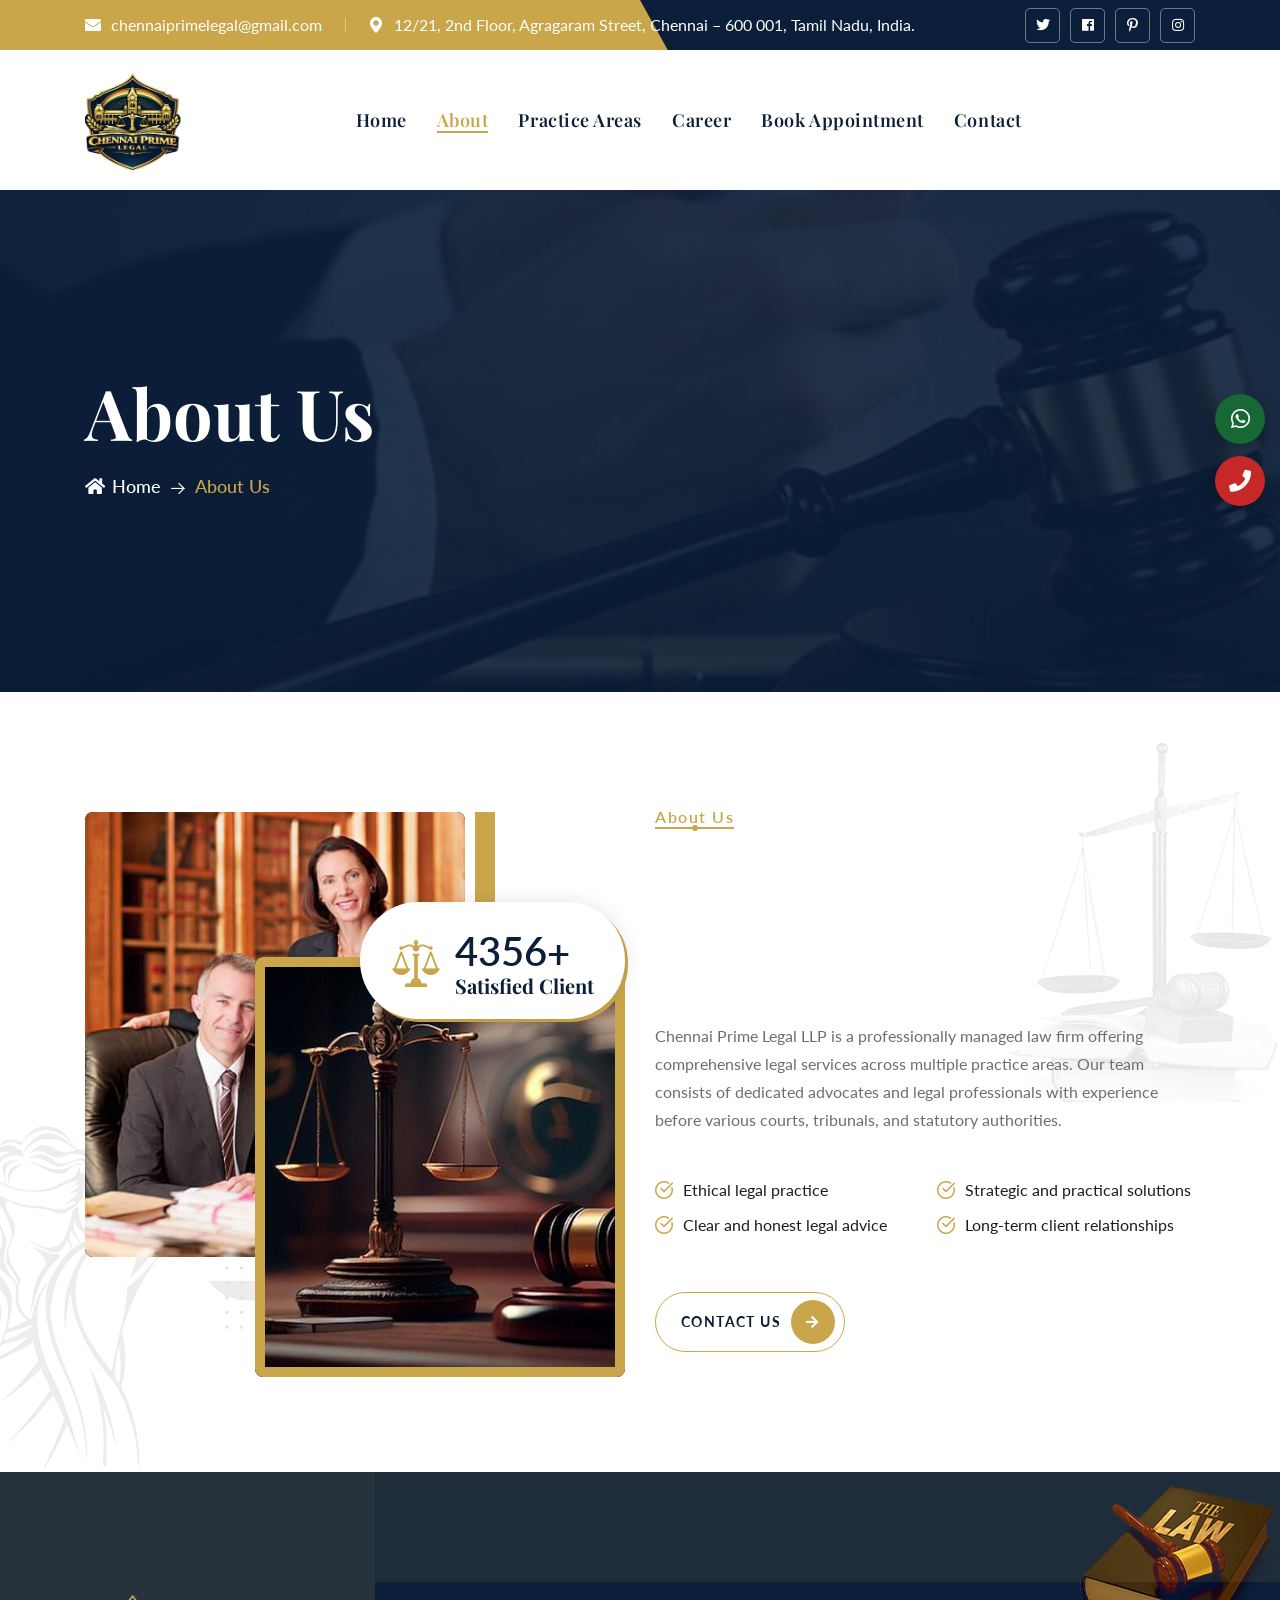
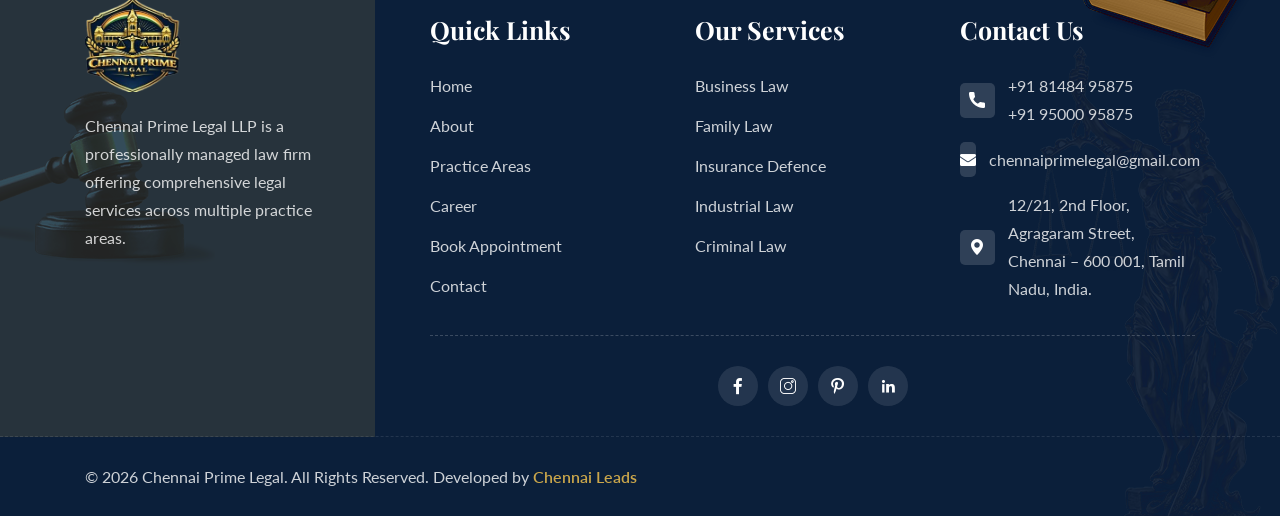
==== about.html @ 4c2cd921 "Update about.html" ====
<!DOCTYPE html>
<html lang="en">


<!-- Mirrored from dreamlayout.mnsithub.com/html/judges/main-html/about.html by HTTrack Website Copier/3.x [XR&CO'2014], Wed, 08 Apr 2026 09:04:31 GMT -->
<head>
    <meta charset="UTF-8" />
    <meta name="viewport" content="width=device-width, initial-scale=1.0" />
     <title> Chennai Prime Legal </title>
    <!-- favicons Icons -->
    <link rel="apple-touch-icon" sizes="180x180" href="assets/images/favicon.ico" />
    <link rel="icon" type="image/png" sizes="32x32" href="assets/images/favicon.ico" />
    <link rel="icon" type="image/png" sizes="16x16" href="assets/images/favicon.ico" />
    <link rel="manifest" href="assets/images/favicon.ico" />
    <meta name="description" content="Judges HTML 5 Template " />

    <!-- fonts -->
    <link rel="preconnect" href="https://fonts.googleapis.com/">
    <link rel="preconnect" href="https://fonts.gstatic.com/" crossorigin>
    <link
        href="https://fonts.googleapis.com/css2?family=Lato:ital,wght@0,100;0,300;0,400;0,700;0,900;1,100;1,300;1,400;1,700;1,900&amp;display=swap"
        rel="stylesheet">
    <link href="https://fonts.googleapis.com/css2?family=Playfair+Display:ital,wght@0,400..900;1,400..900&amp;display=swap"
        rel="stylesheet">


    <link rel="stylesheet" href="assets/css/bootstrap.min.css" />
    <link rel="stylesheet" href="assets/css/animate.min.css" />
    <link rel="stylesheet" href="assets/css/custom-animate.css" />
    <link rel="stylesheet" href="assets/css/swiper.min.css" />
    <link rel="stylesheet" href="assets/css/font-awesome-all.css" />
    <link rel="stylesheet" href="assets/css/jarallax.css" />
    <link rel="stylesheet" href="assets/css/jquery.magnific-popup.css" />
    <link rel="stylesheet" href="assets/css/odometer.min.css" />
    <link rel="stylesheet" href="assets/css/flaticon.css">
    <link rel="stylesheet" href="assets/css/owl.carousel.min.css" />
    <link rel="stylesheet" href="assets/css/owl.theme.default.min.css" />
    <link rel="stylesheet" href="assets/css/nice-select.css" />
    <link rel="stylesheet" href="assets/css/jquery-ui.css" />
    <link rel="stylesheet" href="assets/css/twentytwenty.css" />


    <link rel="stylesheet" href="assets/css/module-css/slider.css" />
    <link rel="stylesheet" href="assets/css/module-css/footer.css" />
    <link rel="stylesheet" href="assets/css/module-css/about.css" />
    <link rel="stylesheet" href="assets/css/module-css/service.css" />
    <link rel="stylesheet" href="assets/css/module-css/why-choose.css" />
    <link rel="stylesheet" href="assets/css/module-css/testimonial.css" />
    <link rel="stylesheet" href="assets/css/module-css/case.css" />
    <link rel="stylesheet" href="assets/css/module-css/counter.css" />
    <link rel="stylesheet" href="assets/css/module-css/team.css" />
    <link rel="stylesheet" href="assets/css/module-css/pricing.css" />
    <link rel="stylesheet" href="assets/css/module-css/process.css" />
    <link rel="stylesheet" href="assets/css/module-css/sliding-text.css" />
    <link rel="stylesheet" href="assets/css/module-css/video.css" />
    <link rel="stylesheet" href="assets/css/module-css/brand.css" />
    <link rel="stylesheet" href="assets/css/module-css/blog.css" />
    <link rel="stylesheet" href="assets/css/module-css/faq.css" />
    <link rel="stylesheet" href="assets/css/module-css/skill.css" />
    <link rel="stylesheet" href="assets/css/module-css/page-header.css" />
    <link rel="stylesheet" href="assets/css/module-css/error.css" />

    <!-- template styles -->
    <link rel="stylesheet" href="assets/css/style.css" />
    <link rel="stylesheet" href="assets/css/responsive.css" />
    <style>
 .floating-contact {
  position: fixed;
  right: 15px;
  top: 50%;
  transform: translateY(-50%);
  z-index: 9999;

  display: flex;
  flex-direction: column;
  align-items: center;
  gap: 12px;
}

/* Buttons */
.contact-btn {
  width: 50px;
  height: 50px;
  border-radius: 50%;
  border: none;
  cursor: pointer;

  display: flex;
  align-items: center;
  justify-content: center;

  color: #fff;
  font-size: 22px;
  box-shadow: 0 6px 16px rgba(0,0,0,0.3);
}

.whatsapp { background: #176835; }
.call { background: #c62828; }

/* Floating Enquiry Box */
.enquiry-float {
  position: fixed;
  right: 20px;
  width: 260px;
  background: #fff;
  padding: 15px;
  border-radius: 10px;
  box-shadow: 0 10px 30px rgba(0,0,0,0.15);
  z-index: 9999;
    display: none;
}
/* Form */
.enquiry-float form h4 {
  margin-bottom: 10px;
  text-align: center;
}

.enquiry-float input,
.enquiry-float textarea {
  width: 100%;
  padding: 8px;
  margin-bottom: 8px;
  border: 1px solid #ccc;
  border-radius: 4px;
}

.enquiry-btn {
  width: 100%;
  background: #e63946;
  color: #fff;
  border: none;
  padding: 10px;
  border-radius: 5px;
  cursor: pointer;
  font-size: 15px;
}

.enquiry-btn:hover {
  background: #c92f3c;
}
</style>
</head>

<body class="custom-cursor">
<div class="floating-contact">

  <!-- WhatsApp -->
  <a href="https://wa.me/9195000958750" target="_blank" class="contact-btn whatsapp">
    <i class="fab fa-whatsapp"></i>
  </a>

  <!-- Call -->
  <a href="tel:+918148495875 " class="contact-btn call">
    <i class="fas fa-phone"></i>
  </a>

</div>
    <div class="custom-cursor__cursor"></div>
    <div class="custom-cursor__cursor-two"></div>

    <!--Start Preloader-->
    <!-- <div class="loader js-preloader">
        <div></div>
        <div></div>
        <div></div>
    </div> -->
    <!--End Preloader-->




    <!-- <div class="chat-icon"><button type="button" class="chat-toggler"><i class="fa fa-comment"></i></button></div> -->
    <!--Chat Popup-->
    <!-- <div id="chat-popup" class="chat-popup">
        <div class="popup-inner">
            <div class="close-chat"><i class="fa fa-times"></i></div>
            <div class="chat-form">
                <p>Please fill out the form below and we will get back to you as soon as possible.</p>
                <form action="https://dreamlayout.mnsithub.com/html/judges/main-html/assets/inc/sendemail.php" method="POST" class="contact-form-validated">
                    <div class="form-group">
                        <input type="text" name="name" placeholder="Your Name" required>
                    </div>
                    <div class="form-group">
                        <input type="email" name="email" placeholder="Your Email" required>
                    </div>
                    <div class="form-group">
                        <textarea name="message" placeholder="Your Text" required></textarea>
                    </div>
                    <div class="form-group message-btn">
                        <button type="submit" class="thm-btn">
                            <span class="thm-btn-text">Submit Now</span>
                            <span class="thm-btn-icon-box"><i class="fas fa-arrow-right"></i></span>
                        </button>
                    </div>
                    <div class="result"></div>
                </form>
            </div>
        </div>
    </div> -->


    <!-- Start sidebar widget content -->
    <!-- <div class="xs-sidebar-group info-group info-sidebar">
        <div class="xs-overlay xs-bg-black"></div>
        <div class="xs-sidebar-widget">
            <div class="sidebar-widget-container">
                <div class="widget-heading">
                    <a href="#" class="close-side-widget">X</a>
                </div>
                <div class="sidebar-textwidget">
                    <div class="sidebar-info-contents">
                        <div class="content-inner">
                            <div class="logo">
                                <a href="index.html"><img src="assets/images/resources/logo-2.png" alt="" /></a>
                            </div>
                            <div class="content-box">
                                <h4>About Us</h4>
                                <div class="inner-text">
                                    <p>Contrary to popular belief, Lorem Ipsum is not simply random text. It has
                                        roots in a piece of classical Latin literature from 45 BC, making it over
                                        2000 years old.
                                    </p>
                                </div>
                            </div>

                            <div class="form-inner">
                                <h4>Get a free quote</h4>
                                <form action="https://dreamlayout.mnsithub.com/html/judges/main-html/assets/inc/sendemail.php" method="POST" class="contact-form-validated">
                                    <div class="form-group">
                                        <input type="text" name="name" placeholder="Name" required="">
                                    </div>
                                    <div class="form-group">
                                        <input type="email" name="email" placeholder="Email" required="">
                                    </div>
                                    <div class="form-group">
                                        <textarea name="message" placeholder="Message..." required></textarea>
                                    </div>
                                    <div class="form-group message-btn">
                                        <button class="thm-btn" type="submit" data-loading-text="Please wait...">
                                            <span class="thm-btn-text">Submit Now</span>
                                            <span class="thm-btn-icon-box"><i class="fas fa-arrow-right"></i></span>
                                        </button>
                                    </div>
                                    <div class="result"></div>
                                </form>


                            </div>

                            <div class="sidebar-contact-info">
                                <h4>Contact Info</h4>
                                <ul class="list-unstyled">
                                    <li>
                                        <span class="icon-pin"></span> 88 broklyn street, New York
                                    </li>
                                    <li>
                                        <span class="icon-call"></span>
                                        <a href="tel:123456789">+1 555-9990-153</a>
                                    </li>
                                    <li>
                                        <span class="icon-email"></span>
                                        <a href="mailto:info@example.com">info@example.com</a>
                                    </li>
                                </ul>
                            </div>
                            <div class="thm-social-link1">
                                <ul class="social-box list-unstyled">
                                    <li>
                                        <a href="#"><i class="icon-facebook-app-symbol" aria-hidden="true"></i></a>
                                    </li>
                                    <li>
                                        <a href="#"><i class="icon-twitter" aria-hidden="true"></i></a>
                                    </li>
                                    <li>
                                        <a href="#"><i class="icon-linkedin" aria-hidden="true"></i></a>
                                    </li>
                                    <li>
                                        <a href="#"><i class="icon-pinterest" aria-hidden="true"></i></a>
                                    </li>
                                </ul>
                            </div>
                        </div>
                    </div>
                </div>
            </div>
        </div>
    </div> -->
    <!-- End sidebar widget content -->


    <div class="page-wrapper">
       <header class="main-header-three">
            <div class="main-menu-three__top">
                <div class="container">
                    <div class="main-menu-three__top-inner">
                        <ul class="list-unstyled main-menu-three__contact-list">
                            <li>
                                <div class="icon">
                                    <i class="icon-email"></i>
                                </div>
                                <div class="text">
                                    <p><a href="mailto:chennaiprimelegal@gmail.com">chennaiprimelegal@gmail.com</a>
                                    </p>
                                </div>
                            </li>
                            <li>
                                <div class="icon">
                                    <i class="icon-pin"></i>
                                </div>
                                <div class="text">
                                    <p>12/21, 2nd Floor, Agragaram Street,
Chennai – 600 001, Tamil Nadu, India.
</p>
                                </div>
                            </li>
                        </ul>
                        <div class="main-menu-three__top-right">
                            <div class="main-menu-three__social">
                                <a href="#"><i class="fab fa-twitter"></i></a>
                                <a href="#"><i class="fab fa-facebook"></i></a>
                                <a href="#"><i class="fab fa-pinterest-p"></i></a>
                                <a href="#"><i class="fab fa-instagram"></i></a>
                            </div>
                        </div>
                    </div>
                </div>
            </div>
            <nav class="main-menu main-menu-three">
                <div class="main-menu-three__wrapper">
                    <div class="container">
                        <div class="main-menu-three__wrapper-inner">
                            <div class="main-menu-three__left">
                                <div class="main-menu-three__logo">
                                    <a href="index.html"><img src="assets/images/logo1.png" style="height:100px ;"
                                        alt=""></a>
                                </div>
                            </div>
                            <div class="main-menu-two__main-menu-box">
                                <a href="#" class="mobile-nav__toggler"><i class="fa fa-bars"></i></a>
                                <ul class="main-menu__list">
                                    <li class=" ">
                                        <a href="index.html">Home </a>
                                       
                                    </li>
                                    <li>
                                        <a href="about.html">About</a>
                                    </li>
                                    <li class="">
                                        <a href="practise.html">Practice Areas</a>
                                       
                                    </li>
                                     <li class="">
                                        <a href="career.html">Career</a>
                                       
                                    </li>
                                      </li>
                                       <li class="">
                                        <a href="bookappointment.html">Book Appointment</a>
                                       
                                    </li>
                                    
                                    <li>
                                        <a href="contact.html">Contact</a>
                                    </li>
                                </ul>
                            </div>
                            <div class="main-menu-three__right">
                                <div class="main-menu-three__btn-box">
                                    <a href="bookappointment.html" class="thm-btn">
                                        <span class="thm-btn-text">Book Appointment</span>
                                        <span class="thm-btn-icon-box">
                                            <i class="fas fa-arrow-right"></i></span>
                                    </a>
                                </div>
                                <!-- <div class="main-menu-three__search-box">
                                    <span class="main-menu-three__search searcher-toggler-box icon-search"></span>
                                </div> -->
                                <!-- <div class="main-menu-three__cart">
                                    <a href="cart.html">
                                        <span class="icon-shopping-cart"></span>
                                        <span class="main-menu-three__cart-count">02</span>
                                    </a>
                                </div> -->
                                <!-- <div class="main-menu-three__nav-sidebar-icon">
                                    <a class="navSidebar-button" href="#">
                                        <span class="icon-dots-menu-three-one"></span>
                                        <span class="icon-dots-menu-three-two"></span>
                                        <span class="icon-dots-menu-three-three"></span>
                                    </a>
                                </div> -->
                            </div>
                        </div>
                    </div>
                </div>
            </nav>
        </header>

        <div class="stricky-header stricked-menu main-menu">
            <div class="sticky-header__content"></div><!-- /.sticky-header__content -->
        </div><!-- /.stricky-header -->


        <!--Page Header Start-->
        <section class="page-header">
            <div class="page-header__bg" style="background-image: url(assets/images/backgrounds/page-header-bg.jpg);">
            </div>
            <div class="container">
                <div class="page-header__inner">
                    <h2>About Us</h2>
                    <div class="thm-breadcrumb__box">
                        <ul class="thm-breadcrumb list-unstyled">
                            <li><a href="index.html"><i class="fas fa-home"></i>Home</a></li>
                            <li><span class="icon-right-arrow-1"></span></li>
                            <li class="active">About Us</li>
                        </ul>
                    </div>
                </div>
            </div>
        </section>
        <!--Page Header End-->

        <!--About One Start -->
        <section class="about-one">
            <div class="about-one__shape-3 float-bob-x">
                <img src="assets/images/shapes/about-one-shape-3.png" alt="">
            </div>
            <div class="about-one__shape-4 float-bob-y">
                <img src="assets/images/shapes/about-one-shape-4.png" alt="">
            </div>
            <div class="container">
                <div class="row">
                    <div class="col-xl-6">
                        <div class="about-one__left wow slideInLeft" data-wow-delay="100ms" data-wow-duration="2500ms">
                            <div class="about-one__img-box">
                                <div class="about-one__img">
                                    <img src="assets/images/resources/about-one-img-1.jpg" alt="">
                                </div>
                                <div class="about-one__img-two">
                                    <img src="assets/images/resources/about-one-img-2.jpg" alt="">
                                </div>
                                <div class="about-one__satisfied-box img-bounce">
                                    <div class="about-one__satisfied-box-inner">
                                        <div class="about-one__satisfied-icon">
                                            <span class="icon-scales-of-justice"></span>
                                        </div>
                                        <div class="about-one__satisfied-count-box">
                                            <div class="about-one__satisfied-count">
                                                <h3 class="odometer" data-count="4356">00</h3>
                                                <span>+</span>
                                            </div>
                                            <p class="about-one__satisfied-count-text">Satisfied Client</p>
                                        </div>
                                    </div>
                                    <div class="about-one__satisfied-box-shape"></div>
                                </div>
                                <!-- <div class="about-one__video-link">
                                    <a href="https://www.youtube.com/watch?v=Get7rqXYrbQ" class="video-popup">
                                        <div class="about-one__video-icon">
                                            <span class="fa fa-play"></span>
                                            <i class="ripple"></i>
                                        </div>
                                    </a>
                                </div> -->
                                <div class="about-one__high-quality-service-box">
                                    <div class="about-one__high-quality-service">
                                        <h5>Best Lawyer For You</h5>
                                        <!-- <a href="about.html">Read More <span class="fas fa-arrow-right"></span> </a> -->
                                    </div>
                                </div>
                            </div>
                            <div class="about-one__shape-1"></div>
                            <div class="about-one__shape-2">
                                <img src="assets/images/shapes/about-one-shape-2.png" alt="">
                            </div>
                        </div>
                    </div>
                    <div class="col-xl-6">
                        <div class="about-one__right">
                            <div class="section-title text-left sec-title-animation animation-style2">
                                <div class="section-title__tagline-box">
                                    <span class="section-title__tagline">About Us</span>
                                    <div class="section-title__tagline-shape"></div>
                                </div>
                               <h2 class="section-title__title title-animation">
    Trusted Legal Experts Protecting Your 
    <span>Rights & Justice</span>
</h2>
                            </div>
                            <p class="about-one__text">Chennai Prime Legal LLP is a professionally managed law firm offering comprehensive legal services across multiple practice areas. Our team consists of dedicated advocates and legal professionals with experience before various courts, tribunals, and statutory authorities.
                            </p>
                              <div class="about-three__points-box">
                                <ul class="about-three__points list-unstyled">
                                    <li>
                                        <div class="icon">
                                            <span class="icon-comment"></span>
                                        </div>
                                        <p>	Ethical legal practice</p>
                                    </li>
                                    <li>
                                        <div class="icon">
                                            <span class="icon-comment"></span>
                                        </div>
                                        <p>Clear and honest legal advice</p>
                                    </li>
                                </ul>
                                <ul class="about-three__points list-unstyled">
                                    <li>
                                        <div class="icon">
                                            <span class="icon-comment"></span>
                                        </div>
                                        <p>	Strategic and practical solutions</p>
                                    </li>
                                    <li>
                                        <div class="icon">
                                            <span class="icon-comment"></span>
                                        </div>
                                        <p>	Long-term client relationships</p>
                                    </li>
                                </ul>
                            </div>
                            <div class="about-one__btn-box">
                                <a href="contact.html" class="thm-btn">
                                    <span class="thm-btn-text">Contact Us</span>
                                    <span class="thm-btn-icon-box">
                                        <i class="fas fa-arrow-right"></i></span>
                                </a>
                            </div>
                        </div>
                    </div>
                </div>
            </div>
        </section>
        <!--About One End -->

        <!-- Sliding Text One Start -->
        <!-- <section class="sliding-text-one" style="margin-top: 30px;">
            <div class="sliding-text-one__wrap">
                <ul class="sliding-text-one__list list-unstyled marquee_mode">
                    <li>
                        <h2 data-hover="Business Law" class="sliding-text-one__title">Civil Law</h2>
                    </li>
                    <li><span></span></li>
                    <li>
                        <h2 data-hover="Family Law" class="sliding-text-one__title">Criminal Law</h2>
                    </li>
                    <li><span></span></li>
                    <li>
                        <h2 data-hover="Insurance Defence" class="sliding-text-one__title">Corporate Law</h2>
                    </li>
                    <li><span></span></li>
                    <li>
                        <h2 data-hover="Industrial Law" class="sliding-text-one__title">Family Law</h2>
                    </li>
                    <li><span></span></li>
                    <li>
                        <h2 data-hover="Employement Law" class="sliding-text-one__title">Taxation Law</h2>
                    </li>
                    <li><span></span></li>
                    <li>
                        <h2 data-hover="Criminal Law" class="sliding-text-one__title">Immigration</h2>
                    </li>
                    <li><span></span></li>
                </ul>
            </div>
        </section> -->
        <!-- Sliding Text One End -->

        <!--Services Two Start -->
        <!-- <section class="services-two">
            <div class="services-two__bg jarallax" data-jarallax data-speed="0.2" data-imgPosition="50% 0%"
                style="background-image: url(assets/images/backgrounds/services-two-bg.jpg);"></div>
            <div class="container">
                <div class="section-title text-center sec-title-animation animation-style1">
                    <div class="section-title__tagline-box">
                        <span class="section-title__tagline">Practice Areas</span>
                        <div class="section-title__tagline-shape"></div>
                    </div>
                    <h2 class="section-title__title title-animation">Reliable Lawyer Agency With <br> High-quality
                        <span>Legal Services</span>
                    </h2>
                </div>
                <div class="row">
                   
                    <div class="col-xl-4 col-lg-6 col-md-6 wow fadeInLeft" data-wow-delay="100ms">
                        <div class="services-two__single">
                            <div class="services-two__icon">
                                <span class="icon-scale"></span>
                            </div>
                            <h3 class="services-two__title"><a href="business-law.html">Business Law</a></h3>
                            <p class="services-two__text">Neque porro quisquam est, qui dolorem ipsum quia dolor sit
                            </p>
                            <a href="business-law.html" class="services-two__read-more">Read More <span
                                    class="icon-right-arrow"></span></a>
                        </div>
                    </div>
                   
                    <div class="col-xl-4 col-lg-6 col-md-6 wow fadeInUp" data-wow-delay="200ms">
                        <div class="services-two__single">
                            <div class="services-two__icon">
                                <span class="icon-family"></span>
                            </div>
                            <h3 class="services-two__title"><a href="family-law.html">Family Law</a></h3>
                            <p class="services-two__text">Neque porro quisquam est, qui dolorem ipsum quia dolor sit
                            </p>
                            <a href="family-law.html" class="services-two__read-more">Read More <span
                                    class="icon-right-arrow"></span></a>
                        </div>
                    </div>
                   
                    <div class="col-xl-4 col-lg-6 col-md-6 wow fadeInRight" data-wow-delay="300ms">
                        <div class="services-two__single">
                            <div class="services-two__icon">
                                <span class="icon-shield"></span>
                            </div>
                            <h3 class="services-two__title"><a href="insurance-defence.html">Insurance Defence</a></h3>
                            <p class="services-two__text">Neque porro quisquam est, qui dolorem ipsum quia dolor sit
                            </p>
                            <a href="insurance-defence.html" class="services-two__read-more">Read More <span
                                    class="icon-right-arrow"></span></a>
                        </div>
                    </div>
                    
                    <div class="col-xl-4 col-lg-6 col-md-6 wow fadeInLeft" data-wow-delay="400ms">
                        <div class="services-two__single">
                            <div class="services-two__icon">
                                <span class="icon-factory"></span>
                            </div>
                            <h3 class="services-two__title"><a href="industrial-law.html">Industrial Law</a></h3>
                            <p class="services-two__text">Neque porro quisquam est, qui dolorem ipsum quia dolor sit
                            </p>
                            <a href="industrial-law.html" class="services-two__read-more">Read More <span
                                    class="icon-right-arrow"></span></a>
                        </div>
                    </div>
                   
                    <div class="col-xl-4 col-lg-6 col-md-6 wow fadeInUp" data-wow-delay="500ms">
                        <div class="services-two__single">
                            <div class="services-two__icon">
                                <span class="icon-auction-1"></span>
                            </div>
                            <h3 class="services-two__title"><a href="employement-law.html">Real Estate Law</a></h3>
                            <p class="services-two__text">Neque porro quisquam est, qui dolorem ipsum quia dolor sit
                            </p>
                            <a href="employement-law.html" class="services-two__read-more">Read More <span
                                    class="icon-right-arrow"></span></a>
                        </div>
                    </div>
                    
                    <div class="col-xl-4 col-lg-6 col-md-6 wow fadeInRight" data-wow-delay="600ms">
                        <div class="services-two__single">
                            <div class="services-two__icon">
                                <span class="icon-history"></span>
                            </div>
                            <h3 class="services-two__title"><a href="employement-law.html">Employement Law</a></h3>
                            <p class="services-two__text">Neque porro quisquam est, qui dolorem ipsum quia dolor sit
                            </p>
                            <a href="employement-law.html" class="services-two__read-more">Read More <span
                                    class="icon-right-arrow"></span></a>
                        </div>
                    </div>
                 
                </div>
            </div>
        </section> -->
        <!--Services Two End -->

      

       

        <!--Brand One Start -->
        <!-- <section class="brand-one">
            <div class="container">
                <div class="row align-items-center">
                    <div class="col-xl-3 col-lg-4 col-md-5">
                        <div class="brand-one__left">
                            <p class="brand-one__text">We have <span>over 250 trusted</span> <br> brands worldwide</p>
                        </div>
                    </div>
                    <div class="col-xl-9 col-lg-8 col-md-7">
                        <div class="brand-one__right">
                            <div class="brand-one__carousel owl-theme owl-carousel">
                                <div class="item">
                                    <div class="brand-one__single">
                                        <div class="brand-one__img">
                                            <a href="#"><img src="assets/images/brand/brand-1-1.png" alt=""></a>
                                        </div>
                                    </div>
                                </div>
                                <div class="item">
                                    <div class="brand-one__single">
                                        <div class="brand-one__img">
                                            <a href="#"> <img src="assets/images/brand/brand-1-2.png" alt=""></a>
                                        </div>
                                    </div>
                                </div>
                                <div class="item">
                                    <div class="brand-one__single">
                                        <div class="brand-one__img">
                                            <a href="#"><img src="assets/images/brand/brand-1-3.png" alt=""></a>
                                        </div>
                                    </div>
                                </div>
                                <div class="item">
                                    <div class="brand-one__single">
                                        <div class="brand-one__img">
                                            <a href="#"><img src="assets/images/brand/brand-1-4.png" alt=""></a>
                                        </div>
                                    </div>
                                </div>
                                <div class="item">
                                    <div class="brand-one__single">
                                        <div class="brand-one__img">
                                            <a href="#"><img src="assets/images/brand/brand-1-5.png" alt=""></a>
                                        </div>
                                    </div>
                                </div>
                            </div>
                        </div>
                    </div>
                </div>
            </div>
        </section> -->
        <!--Brand One End -->

        <!--Blog One Start-->
     
        <!--Blog One End-->

       <!--Site Footer Start-->
        <footer class="site-footer">
            <div class="site-footer__shape-1">
                <img src="assets/images/shapes/site-footer-shape-1.png" alt="">
            </div>
            <div class="site-footer__shape-2 float-bob-y">
                <img src="assets/images/shapes/site-footer-shape-2.png" alt="">
            </div>
            <div class="site-footer__shape-3 float-bob-y">
                <img src="assets/images/shapes/site-footer-shape-3.png" alt="">
            </div>
            <div class="container">
                <div class="site-footer__top">
                    <div class="row">
                        <div class="col-xl-3 wow fadeInUp" data-wow-delay="100ms">
                            <div class="footer-widget__column footer-widget__about">
                                <div class="site-footer__bg-color"></div>
                                <div class="footer-widget__logo">
                                    <a href="index.html"><img src="assets/images/logo1.png" style="height: 100px;"
                                        alt=""></a>
                                </div>
                                <p class="footer-widget__about-text">Chennai Prime Legal LLP is a professionally managed law 
                                    firm offering comprehensive 
                                    legal services across multiple practice areas.  </p>
                                <!-- <div class="footer-widget__working-box">
                                    <h3 class="footer-widget__working-title">Working Hours:</h3>
                                    <ul class="footer-widget__working-hour list-unstyled">
                                        <li>
                                            <p>Mon - Fri<span>9:00 AM - 5:00 PM</span></p>
                                        </li>
                                        <li>
                                            <p>Saturday<span>8:00 AM - 6:00 PM</span></p>
                                        </li>
                                        <li>
                                            <p>Sunday<span>Closed</span></p>
                                        </li>
                                    </ul>
                                </div> -->
                            </div>
                        </div>
                        <div class="col-xl-9">
                            <div class="footer-widget__right">
                                <div class="footer-widget__column footer-widget__newsletter">
                                    <!-- <h3 class="footer-widget__newsletter-title">Subscribe To Our Newsletter To<br>
                                        Get
                                        Latest Update</h3>
                                    <form class="footer-widget__newsletter-form mc-form" data-url="MC_FORM_URL"
                                        novalidate="novalidate">
                                        <div class="footer-widget__newsletter-form-input-box">
                                            <input type="email" placeholder="Enter email" name="EMAIL">
                                        </div>
                                        <button type="submit" class="thm-btn">
                                            <span class="thm-btn-text">Subscribe</span>
                                            <span class="thm-btn-icon-box"><i class="fas fa-arrow-right"></i></span>
                                        </button>
                                    </form> -->
                                </div>
                                <div class="footer-widget__right-bottom">
                                    <div class="row">
                                        <div class="col-xl-4 col-lg-4 col-md-4 wow fadeInUp" data-wow-delay="200ms">
                                            <div class="footer-widget__column footer-widget__usefull-link">
                                                <div class="footer-widget__title-box">
                                                    <h3 class="footer-widget__title">Quick Links</h3>
                                                </div>
                                                <div class="footer-widget__link-box">
                                                    <ul class="footer-widget__link list-unstyled">
                                                        <li><a href="index.html">Home</a></li>
                                                        <li><a href="about.html">About</a></li>
                                                        <li><a href="practise.html">Practice Areas </a></li>
                                                        <li><a href="career.html">Career</a></li>
                                                        <li><a href="bookappointment.html">Book Appointment</a></li>
                                                        <li><a href="contact.html">Contact</a></li>
                                                    </ul>
                                                </div>
                                            </div>
                                        </div>
                                        <div class="col-xl-4 col-lg-4 col-md-4 wow fadeInUp" data-wow-delay="300ms">
                                            <div class="footer-widget__column footer-widget__services">
                                                <div class="footer-widget__title-box">
                                                    <h3 class="footer-widget__title">Our Services</h3>
                                                </div>
                                                <ul class="footer-widget__link list-unstyled">
                                                    <li><a href="business-law.html">Business Law</a></li>
                                                    <li><a href="family-law.html">Family Law</a>
                                                    </li>
                                                    <li><a href="insurance-defence.html">Insurance Defence</a></li>
                                                    <li><a href="industrial-law.html">Industrial Law</a></li>
                                                    <li><a href="criminal-law.html">criminal Law</a></li>
                                                </ul>
                                            </div>
                                        </div>
                                        <div class="col-xl-4 col-lg-4 col-md-4 wow fadeInUp" data-wow-delay="400ms">
                                            <div class="footer-widget__contact-box">
                                                <div class="footer-widget__title-box">
                                                    <h3 class="footer-widget__title">Contact Us</h3>
                                                </div>
                                                <ul class="footer-widget__contact list-unstyled">
                                                    <li>
                                                        <div class="icon">
                                                            <span class="icon-call"></span>
                                                        </div>
                                                        <div class="content">
                                                            <p><a href="tel:+918148495875">+91 81484 95875 </a></p>
                                                            <p><a href="tel:+919500095875">+91 95000 95875</a></p>
                                                        </div>
                                                    </li>
                                                    <li>
                                                        <div class="icon">
                                                            <span class="icon-email"></span>
                                                        </div>
                                                        <div class="content">
                                                            <!-- <p><a href="mailto:example@gmail.com">example@gmail.com</a>
                                                            </p> -->
                                                            <p><a href="mailto:chennaiprimelegal@gmail.com">chennaiprimelegal@gmail.com</a>
                                                            </p>
                                                        </div>
                                                    </li>
                                                    <li>
                                                        <div class="icon">
                                                            <span class="icon-pin"></span>
                                                        </div>
                                                        <div class="content">
                                                            <p>12/21, 2nd Floor, Agragaram Street,
Chennai – 600 001, Tamil Nadu, India.
</p>
                                                        </div>
                                                    </li>
                                                </ul>
                                            </div>
                                        </div>
                                    </div>
                                    <div class="site-footer__social">
                                        <a href="#"><i class="icon-facebook-app-symbol"></i></a>
                                        <a href="#"><i class="icon-instagram"></i></a>
                                        <a href="#"><i class="icon-pinterest"></i></a>
                                        <a href="#"><i class="icon-linkedin"></i></a>
                                    </div>
                                </div>
                            </div>
                        </div>
                    </div>
                </div>
            </div>
            <div class="site-footer__bottom">
                <div class="container">
                    <div class="site-footer__bottom-inner">
                       <p class="site-footer__bottom-text">
  © <span id="year"></span> Chennai Prime Legal. All Rights Reserved. 
  Developed by <a href="https://chennaileads.com" target="_blank">Chennai Leads</a>
</p>

<script>
  document.getElementById("year").textContent = new Date().getFullYear();
</script>
                        <!-- <ul class="list-unstyled site-footer__bottom-menu">
                            <li><a href="contact.html">Support</a></li>
                            <li><a href="about.html">Terms and Condition</a></li>
                            <li><a href="about.html">Privacy and Policy</a></li>
                        </ul> -->
                    </div>
                </div>
            </div>
        </footer>
        <!--Site Footer End-->




    </div><!-- /.page-wrapper -->


    <div class="mobile-nav__wrapper">
        <div class="mobile-nav__overlay mobile-nav__toggler"></div>
        <!-- /.mobile-nav__overlay -->
        <div class="mobile-nav__content">
            <span class="mobile-nav__close mobile-nav__toggler"><i class="fa fa-times"></i></span>

            <div class="logo-box">
                <a href="index.html" aria-label="logo image">
                    <img src="assets/images/logo1.png" style="height: 100px;"
                        alt="" /></a>
                        
                                    <!-- <a href="bookappointment.html" class="thm-btn">
                                        <span class="thm-btn-text" style="color: white;">
                                            Book Appointment</span>
                                        <span class="thm-btn-icon-box">
                                            <i class="fas fa-arrow-right"></i></span>
                                    </a> -->
                                
            </div>
            <!-- /.logo-box -->
             
            <div class="mobile-nav__container"></div>
            <!-- /.mobile-nav__container -->

            <ul class="mobile-nav__contact list-unstyled">
                <li>
                    <i class="fa fa-envelope"></i>
                    <a href="mailto:chennaiprimelegal@gmail.com">chennaiprimelegal@gmail.com</a>
                </li>
                <li>
                    <i class="fas fa-phone"></i>
                    <a href="tel:+918148495875 ">+91 81484 95875 </a>
                </li>
            </ul><!-- /.mobile-nav__contact -->
            <div class="mobile-nav__top">
                <div class="mobile-nav__social">
                    <a href="#" class="fab fa-twitter"></a>
                    <a href="#" class="fab fa-facebook-square"></a>
                    <a href="#" class="fab fa-pinterest-p"></a>
                    <a href="#" class="fab fa-instagram"></a>
                </div><!-- /.mobile-nav__social -->
            </div><!-- /.mobile-nav__top -->



        </div>
        <!-- /.mobile-nav__content -->
    </div>
    <!-- /.mobile-nav__wrapper -->

    <!-- Search Popup -->
    <!-- <div class="search-popup">
        <div class="color-layer"></div>
        <button class="close-search"><span class="far fa-times fa-fw"></span></button>
        <form method="post" action="https://dreamlayout.mnsithub.com/html/judges/main-html/blog.html">
            <div class="form-group">
                <input type="search" name="search-field" value="" placeholder="Search Here" required="">
                <button type="submit"><i class="fas fa-search"></i></button>
            </div>
        </form>
    </div> -->
    <!-- End Search Popup -->

    <a href="#" data-target="html" class="scroll-to-target scroll-to-top">
        <span class="scroll-to-top__wrapper"><span class="scroll-to-top__inner"></span></span>
        <span class="scroll-to-top__text"> Go Back Top</span>
    </a>



    <script src="assets/js/jquery-latest.js"></script>
    <script src="assets/js/bootstrap.bundle.min.js"></script>
    <script src="assets/js/jarallax.min.js"></script>
    <script src="assets/js/jquery.ajaxchimp.min.js"></script>
    <script src="assets/js/jquery.appear.min.js"></script>
    <script src="assets/js/swiper.min.js"></script>
    <script src="assets/js/jquery.circle-progress.min.js"></script>
    <script src="assets/js/knob.js"></script>
    <script src="assets/js/jquery.magnific-popup.min.js"></script>
    <script src="assets/js/jquery.validate.min.js"></script>
    <script src="assets/js/odometer.min.js"></script>
    <script src="assets/js/wNumb.min.js"></script>
    <script src="assets/js/wow.js"></script>
    <script src="assets/js/isotope.js"></script>
    <script src="assets/js/owl.carousel.min.js"></script>
    <script src="assets/js/jquery-ui.js"></script>
    <script src="assets/js/jquery.circleType.js"></script>
    <script src="assets/js/jquery.lettering.min.js"></script>
    <script src="assets/js/jquery.fittext.js"></script>
    <script src="assets/js/jquery.nice-select.min.js"></script>
    <script src="assets/js/marquee.min.js"></script>
    <script src="assets/js/countdown.min.js"></script>
    <script src="assets/js/jquery-sidebar-content.js"></script>
    <script src="assets/js/twentytwenty.js"></script>
    <script src="assets/js/jquery.event.move.js"></script>
    <script src="assets/js/gsap/gsap.js"></script>
    <script src="assets/js/gsap/ScrollTrigger.js"></script>
    <script src="assets/js/gsap/SplitText.js"></script>

<script src="assets/js/script.js"></script>
    <script>
  const toggleBtn = document.getElementById("callToggle");
  const enquiryBox = document.getElementById("enquiryBox");

  toggleBtn.addEventListener("click", () => {
    enquiryBox.style.display =
      enquiryBox.style.display === "block" ? "none" : "block";
  });

  document.addEventListener("click", (e) => {
    if (!e.target.closest(".floating-contact")) {
      enquiryBox.style.display = "none";
    }
  });
  toggleBtn.addEventListener("click", () => {
  enquiryBox.classList.toggle("show");
});
</script>


    <!-- template js -->
    <script src="assets/js/script.js"></script>
</body>


<!-- Mirrored from dreamlayout.mnsithub.com/html/judges/main-html/about.html by HTTrack Website Copier/3.x [XR&CO'2014], Wed, 08 Apr 2026 09:04:31 GMT -->
</html>
---- assets/css/twentytwenty.css ----
.twentytwenty-horizontal .twentytwenty-handle:before,
.twentytwenty-horizontal .twentytwenty-handle:after,
.twentytwenty-vertical .twentytwenty-handle:before,
.twentytwenty-vertical .twentytwenty-handle:after {
  content: " ";
  display: block;
  background: white;
  position: absolute;
  z-index: 30;
  -webkit-box-shadow: 0px 0px 12px rgba(51, 51, 51, 0.5);
  -moz-box-shadow: 0px 0px 12px rgba(51, 51, 51, 0.5);
  box-shadow: 0px 0px 12px rgba(51, 51, 51, 0.5);
}

.twentytwenty-horizontal .twentytwenty-handle:before,
.twentytwenty-horizontal .twentytwenty-handle:after {
  width: 6px;
  height: 9999px;
  left: 50%;
  margin-left: -2.5px;
}

.twentytwenty-vertical .twentytwenty-handle:before,
.twentytwenty-vertical .twentytwenty-handle:after {
  width: 9999px;
  height: 3px;
  top: 50%;
  margin-top: -1.5px;
}

.twentytwenty-before-label,
.twentytwenty-after-label,
.twentytwenty-overlay {
  position: absolute;
  top: 0;
  width: 100%;
  height: 100%;
}

.twentytwenty-before-label,
.twentytwenty-after-label,
.twentytwenty-overlay {
  -webkit-transition-duration: 0.5s;
  -moz-transition-duration: 0.5s;
  transition-duration: 0.5s;
}

.twentytwenty-before-label,
.twentytwenty-after-label {
  -webkit-transition-property: opacity;
  -moz-transition-property: opacity;
  transition-property: opacity;
}

.twentytwenty-before-label:before,
.twentytwenty-after-label:before {
  color: white;
  font-size: 13px;
  letter-spacing: 0.1em;
}

.twentytwenty-before-label:before,
.twentytwenty-after-label:before {
  position: absolute;
  background: rgba(255, 255, 255, 0.2);
  line-height: 38px;
  padding: 0 20px;
  -webkit-border-radius: 2px;
  -moz-border-radius: 2px;
  border-radius: 2px;
}

.twentytwenty-horizontal .twentytwenty-before-label:before,
.twentytwenty-horizontal .twentytwenty-after-label:before {
  bottom: 0px;
  margin-top: -19px;
}

.twentytwenty-vertical .twentytwenty-before-label:before,
.twentytwenty-vertical .twentytwenty-after-label:before {
  left: 50%;
  margin-left: -45px;
  text-align: center;
  width: 90px;
}

.twentytwenty-left-arrow,
.twentytwenty-right-arrow,
.twentytwenty-up-arrow,
.twentytwenty-down-arrow {
  width: 0;
  height: 0;
  border: 6px inset transparent;
  position: absolute;
}

.twentytwenty-left-arrow,
.twentytwenty-right-arrow {
  top: 50%;
  margin-top: -6px;
}

.twentytwenty-up-arrow,
.twentytwenty-down-arrow {
  left: 50%;
  margin-left: -6px;
}

.twentytwenty-container {
  -webkit-box-sizing: content-box;
  -moz-box-sizing: content-box;
  box-sizing: content-box;
  z-index: 0;
  overflow: hidden;
  position: relative;
  -webkit-user-select: none;
  -moz-user-select: none;
}

.twentytwenty-container img {
  max-width: 100%;
  position: absolute;
  top: 0;
  display: block;
}

.twentytwenty-container.active .twentytwenty-overlay,
.twentytwenty-container.active :hover.twentytwenty-overlay {
  background: rgba(0, 0, 0, 0);
}

.twentytwenty-container.active .twentytwenty-overlay .twentytwenty-before-label,
.twentytwenty-container.active .twentytwenty-overlay .twentytwenty-after-label,
.twentytwenty-container.active :hover.twentytwenty-overlay .twentytwenty-before-label,
.twentytwenty-container.active :hover.twentytwenty-overlay .twentytwenty-after-label {
  opacity: 0;
}

.twentytwenty-container * {
  -webkit-box-sizing: content-box;
  -moz-box-sizing: content-box;
  box-sizing: content-box;
}

.twentytwenty-before-label {
  opacity: 0;
}

.twentytwenty-before-label:before {
  content: attr(data-content);
}

.twentytwenty-after-label {
  opacity: 0;
}

.twentytwenty-after-label:before {
  content: attr(data-content);
}

.twentytwenty-horizontal .twentytwenty-before-label:before {
  left: 10px;
}

.twentytwenty-horizontal .twentytwenty-after-label:before {
  right: 10px;
}

.twentytwenty-vertical .twentytwenty-before-label:before {
  top: 10px;
}

.twentytwenty-vertical .twentytwenty-after-label:before {
  bottom: 10px;
}


.twentytwenty-overlay:hover .twentytwenty-after-label {
  opacity: 0;
}

.twentytwenty-overlay:hover .twentytwenty-before-label {
  opacity: 0;
}

.twentytwenty-before {
  z-index: 20;
}

.twentytwenty-after {
  z-index: 10;
}

.twentytwenty-handle {
  height: 60px;
  width: 60px;
  position: absolute;
  left: 50%;
  top: 50%;
  margin-left: -29px;
  margin-top: -22px;
  border-radius: 50%;
  z-index: 40;
  cursor: pointer;
  background-color: var(--tecture-white);
  box-shadow: none;
}

.twentytwenty-horizontal .twentytwenty-handle:before {
  bottom: 50%;
  margin-bottom: 22px;
  -webkit-box-shadow: none;
  -moz-box-shadow: none;
  box-shadow: none;
}

.twentytwenty-horizontal .twentytwenty-handle:after {
  top: 50%;
  margin-top: 22px;
  -webkit-box-shadow: none;
  -moz-box-shadow: none;
  box-shadow: none;
}

.twentytwenty-vertical .twentytwenty-handle:before {
  left: 50%;
  margin-left: 22px;
  -webkit-box-shadow: 3px 0 0 white, 0px 0px 12px rgba(51, 51, 51, 0.5);
  -moz-box-shadow: 3px 0 0 white, 0px 0px 12px rgba(51, 51, 51, 0.5);
  box-shadow: 3px 0 0 white, 0px 0px 12px rgba(51, 51, 51, 0.5);
}

.twentytwenty-vertical .twentytwenty-handle:after {
  right: 50%;
  margin-right: 22px;
  -webkit-box-shadow: -3px 0 0 white, 0px 0px 12px rgba(51, 51, 51, 0.5);
  -moz-box-shadow: -3px 0 0 white, 0px 0px 12px rgba(51, 51, 51, 0.5);
  box-shadow: -3px 0 0 white, 0px 0px 12px rgba(51, 51, 51, 0.5);
}

.twentytwenty-left-arrow {
  border-right: 6px solid var(--tecture-base);
  left: 50%;
  margin-left: -17px;
}

.twentytwenty-right-arrow {
  border-left: 6px solid var(--tecture-base);
  right: 50%;
  margin-right: -17px;
}

.twentytwenty-up-arrow {
  border-bottom: 6px solid var(--tecture-base);
  top: 50%;
  margin-top: -17px;
}

.twentytwenty-down-arrow {
  border-top: 6px solid var(--tecture-base);
  bottom: 50%;
  margin-bottom: -17px;
}
---- assets/css/module-css/slider.css ----
/*--------------------------------------------------------------
# Main Slider Three
--------------------------------------------------------------*/
.main-slider {
    position: relative;
    display: block;
    background-color: var(--judges-black);
    z-index: 10;
}

.main-slider .item {
    position: relative;
    padding-top: 195px;
    padding-bottom: 200px;
    background-color: var(--judges-black);
    overflow: hidden;
    z-index: 10;
}

.main-slider__bg {
    position: absolute;
    top: 0;
    bottom: 0;
    right: 0;
    left: 0;
    background-repeat: no-repeat;
    background-position: center;
    background-size: cover;
    overflow: hidden;
    transform: scale(1);
    transition: transform 10000ms ease, -webkit-transform 10000ms ease;
    overflow: hidden;
    z-index: -1;
}

.main-slider__bg:before {
    content: "";
    position: absolute;
    top: 0;
    bottom: 0;
    left: 0;
    right: 0;
    background: #000000;
    background: linear-gradient(90deg, rgba(0, 0, 0, 1) 0%, rgba(0, 0, 0, 0.84) 30%, rgba(0, 0, 0, 0) 70%);
    z-index: -1;
}

.active .main-slider__bg {
    transform: scale(1.1);
}

.main-slider__overly {
    position: absolute;
    top: 0;
    bottom: 0;
    right: 0;
    left: 0;
    background-color: var(--judges-black);
    opacity: .7;
    z-index: -1;
}

.main-slider__shape-1 {
    position: absolute;
    left: -50px;
    bottom: -227px;
    width: 874px;
    height: 500px;
    background-color: var(--judges-base);
    opacity: .05;
    z-index: -1;
    clip-path: polygon(50% 0%, 100% 38%, 82% 100%, 18% 100%, 0% 38%);
}

.main-slider__shape-2 {
    position: absolute;
    bottom: -40px;
    left: -50px;
    z-index: -1;
}

.main-slider__shape-2 img {
    width: auto !important;
}

.main-slider__shape-3 {
    position: absolute;
    top: 40px;
    left: 0;
    z-index: -1;
}

.main-slider__shape-3 img {
    width: auto !important;
    opacity: .10;
    animation: shake-l-r 4s linear 0s infinite;
    filter: invert(1);
}

.main-slider__shape-4 {
    position: absolute;
    bottom: -200px;
    right: 0px;
    z-index: -1;
}

.main-slider__shape-4 img {
    width: auto !important;
    opacity: .10;
}

.main-slider__content {
    position: relative;
    display: block;
    z-index: 10;
}

.main-slider__sub-title-box {
    position: relative;
    display: flex;
    align-items: center;
    flex-wrap: wrap;
    gap: 10px;
    opacity: 0;
    -webkit-transform: perspective(400px) rotateY(0deg) translateY(-80px);
    -ms-transform: perspective(400px) rotateY(0deg) translateY(-80px);
    transform: perspective(400px) rotateY(0deg) translateY(-80px);
    -webkit-transform-origin: bottom;
    -ms-transform-origin: bottom;
    transform-origin: bottom;
    -webkit-transition: all 1500ms ease;
    -moz-transition: all 1500ms ease;
    -ms-transition: all 1500ms ease;
    -o-transition: all 1500ms ease;
    transition: all 1500ms ease;
}

.active .main-slider__sub-title-box {
    opacity: 1;
    -webkit-transform: perspective(400px) rotateY(0deg) translateY(0px);
    -ms-transform: perspective(400px) rotateY(0deg) translateY(0px);
    transform: perspective(400px) rotateY(0deg) translateY(0px);
    -webkit-transition-delay: 1200ms;
    -moz-transition-delay: 1200ms;
    -ms-transition-delay: 1200ms;
    -o-transition-delay: 1200ms;
    transition-delay: 1200ms;
}

.main-slider__sub-title {
    font-size: 18px;
    line-height: 24px;
    color: var(--judges-base);
    font-weight: 600;
    letter-spacing: 0.03em;
    text-transform: capitalize;
}

.main-slider__sub-title-shape {
    position: relative;
    display: block;
    height: 1px;
    width: 40px;
    background-color: var(--judges-base);
}

.main-slider__title {
    position: relative;
    display: block;
    font-size: 60px;
    color: var(--judges-white);
    font-weight: 800;
    line-height: 1.3em;
    text-transform: capitalize;
    margin-top: 30px;
    margin-bottom: 12px;
    opacity: 0;
    -webkit-transform: perspective(400px) rotateY(0deg) translateY(-80px);
    -ms-transform: perspective(400px) rotateY(0deg) translateY(-80px);
    transform: perspective(400px) rotateY(0deg) translateY(-80px);
    -webkit-transform-origin: bottom;
    -ms-transform-origin: bottom;
    transform-origin: bottom;
    -webkit-transition: all 1500ms ease;
    -moz-transition: all 1500ms ease;
    -ms-transition: all 1500ms ease;
    -o-transition: all 1500ms ease;
    transition: all 1500ms ease;
}

.main-slider__title span {
    color: var(--judges-base);
}

.active .main-slider__title {
    opacity: 1;
    -webkit-transform: perspective(400px) rotateY(0deg) translateY(0px);
    -ms-transform: perspective(400px) rotateY(0deg) translateY(0px);
    transform: perspective(400px) rotateY(0deg) translateY(0px);
    -webkit-transition-delay: 900ms;
    -moz-transition-delay: 900ms;
    -ms-transition-delay: 900ms;
    -o-transition-delay: 900ms;
    transition-delay: 900ms;
}

.main-slider__text {
    color: rgba(var(--judges-white-rgb), .70);
    opacity: 0;
    -webkit-transform: perspective(400px) rotateY(0deg) translateY(80px);
    -ms-transform: perspective(400px) rotateY(0deg) translateY(80px);
    transform: perspective(400px) rotateY(0deg) translateY(80px);
    -webkit-transform-origin: bottom;
    -ms-transform-origin: bottom;
    transform-origin: bottom;
    -webkit-transition: all 1500ms ease;
    -moz-transition: all 1500ms ease;
    -ms-transition: all 1500ms ease;
    -o-transition: all 1500ms ease;
    transition: all 1500ms ease;
}

.active .main-slider__text {
    opacity: 1;
    -webkit-transform: perspective(400px) rotateY(0deg) translateY(0px);
    -ms-transform: perspective(400px) rotateY(0deg) translateY(0px);
    transform: perspective(400px) rotateY(0deg) translateY(0px);
    -webkit-transition-delay: 1200ms;
    -moz-transition-delay: 1200ms;
    -ms-transition-delay: 1200ms;
    -o-transition-delay: 1200ms;
    transition-delay: 1200ms;
}

.main-slider__btn-box {
    position: relative;
    display: flex;
    align-items: center;
    gap: 30px;
    margin-top: 42px;
    opacity: 0;
    -webkit-transform: perspective(400px) rotateY(0deg) translateY(80px);
    -ms-transform: perspective(400px) rotateY(0deg) translateY(80px);
    transform: perspective(400px) rotateY(0deg) translateY(80px);
    -webkit-transform-origin: bottom;
    -ms-transform-origin: bottom;
    transform-origin: bottom;
    -webkit-transition: all 1500ms ease;
    -moz-transition: all 1500ms ease;
    -ms-transition: all 1500ms ease;
    -o-transition: all 1500ms ease;
    transition: all 1500ms ease;
}

.active .main-slider__btn-box {
    opacity: 1;
    -webkit-transform: perspective(400px) rotateY(0deg) translateY(0px);
    -ms-transform: perspective(400px) rotateY(0deg) translateY(0px);
    transform: perspective(400px) rotateY(0deg) translateY(0px);
    -webkit-transition-delay: 1400ms;
    -moz-transition-delay: 1400ms;
    -ms-transition-delay: 1400ms;
    -o-transition-delay: 1400ms;
    transition-delay: 1400ms;
}

.main-slider__btn {
    position: relative;
    display: block;
}

.main-slider__btn .thm-btn {
    background-color: var(--judges-white);
}

.main-slider__btn .thm-btn:hover {
    border: 1px solid var(--judges-base);
}

.main-slider__video-link {
    position: relative;
    display: block;
}

.main-slider__video-icon {
    position: relative;
    display: -webkit-box;
    display: -ms-flexbox;
    display: flex;
    -webkit-box-align: center;
    -ms-flex-align: center;
    align-items: center;
    -webkit-box-pack: center;
    -ms-flex-pack: center;
    justify-content: center;
    width: 60px;
    height: 60px;
    line-height: 60px;
    text-align: center;
    font-size: 18px;
    color: var(--judges-white);
    background-color: rgba(var(--judges-base-rgb), 1);
    border-radius: 50%;
    margin: 0 auto 0;
    transition: all 0.5s ease;
    -moz-transition: all 0.5s ease;
    -webkit-transition: all 0.5s ease;
    -ms-transition: all 0.5s ease;
    -o-transition: all 0.5s ease;
}

.main-slider__video-icon:hover {
    background-color: var(--judges-white);
    color: var(--judges-base);
}

.main-slider__video-link .ripple,
.main-slider__video-icon .ripple:before,
.main-slider__video-icon .ripple:after {
    position: absolute;
    top: 50%;
    left: 50%;
    width: 60px;
    height: 60px;
    border-radius: 50%;
    -webkit-transform: translate(-50%, -50%);
    transform: translate(-50%, -50%);
    -ms-box-shadow: 0 0 0 0 rgba(var(--judges-base-rgb), 0.6);
    -o-box-shadow: 0 0 0 0 rgba(var(--judges-base-rgb), 0.6);
    -webkit-box-shadow: 0 0 0 0 rgba(var(--judges-base-rgb), 0.6);
    box-shadow: 0 0 0 0 rgba(var(--judges-base-rgb), 0.6);
    -webkit-animation: ripple 3s infinite;
    animation: ripple 3s infinite;
}

.main-slider__video-icon .ripple:before {
    -webkit-animation-delay: 0.9s;
    animation-delay: 0.9s;
    content: "";
    position: absolute;
}

.main-slider__video-icon .ripple:after {
    -webkit-animation-delay: 0.6s;
    animation-delay: 0.6s;
    content: "";
    position: absolute;
}

.main-slider .owl-theme .owl-nav {
    position: absolute;
    top: 43%;
    right: 0;
    left: 0;
    z-index: 100;
    display: flex;
    align-items: flex-end;
    flex-direction: column;
    max-width: 100%;
    width: 100%;
    padding: 0px 80px;
    margin: 0 auto;
    height: 0;
    line-height: 0;
    transform: translateY(-50%);
}

.main-slider .owl-theme .owl-nav [class*=owl-] {
    position: relative;
    top: auto;
    left: auto;
    right: auto;
    bottom: auto;
    z-index: 100;
    width: 60px;
    height: 60px;
    font-size: 20px !important;
    color: rgba(var(--judges-white-rgb), .30) !important;
    opacity: 1;
    margin: 0;
    text-align: center;
    transition: all 500ms ease;
    border-radius: 50%;
    padding: 18px 0px !important;
    background-color: transparent !important;
    border: 2px solid rgba(var(--judges-white-rgb), .30) !important;
}

.main-slider .owl-theme .owl-nav [class*=owl-]:hover {
    color: rgba(var(--judges-white-rgb), 1) !important;
    border: 2px solid rgba(var(--judges-white-rgb), 1) !important;
}

.main-slider .owl-theme .owl-nav [class*=owl-]+[class*=owl-] {
    margin-left: 0px;
}

.main-slider .owl-theme .owl-nav .owl-prev {
    transform: rotate(180deg);
    margin-bottom: 10px;
}



/*--------------------------------------------------------------
# Main Slider Two
--------------------------------------------------------------*/
.main-slider-two {
    position: relative;
    background-color: var(--judges-black);
    z-index: 10;
}

.main-slider-two .item {
    position: relative;
    padding-top: 285px;
    padding-bottom: 200px;
    background-color: var(--judges-black);
    overflow: hidden;
    z-index: 10;
}

.main-slider-two__bg {
    position: absolute;
    top: 0;
    bottom: 0;
    right: 0;
    left: 0;
    background-repeat: no-repeat;
    background-position: center;
    background-size: cover;
    overflow: hidden;
    transform: scale(1);
    transition: transform 10000ms ease, -webkit-transform 10000ms ease;
    overflow: hidden;
    z-index: -1;
}

.active .main-slider-two__bg {
    transform: scale(1.1);
}

.main-slider-two__overly {
    position: absolute;
    top: 0;
    bottom: 0;
    right: 0;
    left: 0;
    background-color: var(--judges-black);
    opacity: 0.9;
    z-index: -1;
}

.main-slider-two__shape-1 {
    position: absolute;
    bottom: 0px;
    left: -50px;
    opacity: 0;
    -webkit-transform: perspective(400px) rotateY(0deg) translateX(-300px);
    -ms-transform: perspective(400px) rotateY(0deg) translateX(-300px);
    transform: perspective(400px) rotateY(0deg) translateX(-300px);
    -webkit-transform-origin: top;
    -ms-transform-origin: top;
    transform-origin: top;
    visibility: hidden;
    -webkit-transition: all 1500ms ease;
    -moz-transition: all 1500ms ease;
    -ms-transition: all 1500ms ease;
    -o-transition: all 1500ms ease;
    transition: all 1500ms ease;
    z-index: -1;
}

.active .main-slider-two__shape-1 {
    visibility: visible;
    opacity: 1;
    -webkit-transform: perspective(400px) rotateY(0deg) translateX(0px);
    -ms-transform: perspective(400px) rotateY(0deg) translateX(0px);
    transform: perspective(400px) rotateY(0deg) translateX(0px);
    -webkit-transition-delay: 2600ms;
    -moz-transition-delay: 2600ms;
    -ms-transition-delay: 2600ms;
    -o-transition-delay: 2600ms;
    transition-delay: 2600ms;
}

.main-slider-two__shape-1 img {
    width: auto !important;
}

@keyframes textRotate {
    0% {
        transform: rotate(0deg);
    }

    100% {
        transform: rotate(360deg);
    }
}

.main-slider-two__img {
    position: absolute;
    bottom: -30px;
    right: 200px;
    opacity: 0;
    -webkit-transform: perspective(400px) rotateY(0deg) translateY(0px) scale(0.8);
    -ms-transform: perspective(400px) rotateY(0deg) translateY(0px) scale(0.8);
    transform: perspective(400px) rotateY(0deg) translateY(0px) scale(0.8);
    -webkit-transform-origin: center;
    -ms-transform-origin: center;
    transform-origin: center;
    visibility: hidden;
    -webkit-transition: all 1500ms ease;
    -moz-transition: all 1500ms ease;
    -ms-transition: all 1500ms ease;
    -o-transition: all 1500ms ease;
    transition: all 1500ms ease;
}

.active .main-slider-two__img {
    visibility: visible;
    opacity: 1;
    -webkit-transform: perspective(400px) rotateY(0deg) translateY(0px) scale(1);
    -ms-transform: perspective(400px) rotateY(0deg) translateY(0px) scale(1);
    transform: perspective(400px) rotateY(0deg) translateY(0px) scale(1);
    -webkit-transition-delay: 2200ms;
    -moz-transition-delay: 2200ms;
    -ms-transition-delay: 2200ms;
    -o-transition-delay: 2200ms;
    transition-delay: 2200ms;
}

.main-slider-two__img>img {
    width: 100%;
    animation: topBottom 3s ease-in-out infinite;
}

.main-slider-two__content {
    position: relative;
    display: block;
    z-index: 10;
}

.main-slider-two__sub-title-box {
    position: relative;
    display: flex;
    align-items: center;
    flex-wrap: wrap;
    gap: 10px;
    opacity: 0;
    -webkit-transform: perspective(400px) rotateY(0deg) translateY(-80px);
    -ms-transform: perspective(400px) rotateY(0deg) translateY(-80px);
    transform: perspective(400px) rotateY(0deg) translateY(-80px);
    -webkit-transform-origin: bottom;
    -ms-transform-origin: bottom;
    transform-origin: bottom;
    -webkit-transition: all 1500ms ease;
    -moz-transition: all 1500ms ease;
    -ms-transition: all 1500ms ease;
    -o-transition: all 1500ms ease;
    transition: all 1500ms ease;
}

.active .main-slider-two__sub-title-box {
    opacity: 1;
    -webkit-transform: perspective(400px) rotateY(0deg) translateY(0px);
    -ms-transform: perspective(400px) rotateY(0deg) translateY(0px);
    transform: perspective(400px) rotateY(0deg) translateY(0px);
    -webkit-transition-delay: 1200ms;
    -moz-transition-delay: 1200ms;
    -ms-transition-delay: 1200ms;
    -o-transition-delay: 1200ms;
    transition-delay: 1200ms;
}

.main-slider-two__sub-title {
    font-size: 18px;
    line-height: 24px;
    color: var(--judges-base);
    font-weight: 600;
    letter-spacing: 0.03em;
    text-transform: capitalize;
}

.main-slider-two__sub-title-shape {
    position: relative;
    display: block;
    height: 1px;
    width: 40px;
    background-color: var(--judges-base);
}

.main-slider-two__title {
    position: relative;
    display: block;
    font-size: 65px;
    color: var(--judges-white);
    font-weight: 800;
    line-height: 1.3em;
    text-transform: capitalize;
    margin-top: 20px;
    margin-bottom: 13px;
    opacity: 0;
    -webkit-transform: perspective(400px) rotateY(0deg) translateY(-80px);
    -ms-transform: perspective(400px) rotateY(0deg) translateY(-80px);
    transform: perspective(400px) rotateY(0deg) translateY(-80px);
    -webkit-transform-origin: bottom;
    -ms-transform-origin: bottom;
    transform-origin: bottom;
    -webkit-transition: all 1500ms ease;
    -moz-transition: all 1500ms ease;
    -ms-transition: all 1500ms ease;
    -o-transition: all 1500ms ease;
    transition: all 1500ms ease;
}

.main-slider-two__title span {
    color: var(--judges-base);
}

.active .main-slider-two__title {
    opacity: 1;
    -webkit-transform: perspective(400px) rotateY(0deg) translateY(0px);
    -ms-transform: perspective(400px) rotateY(0deg) translateY(0px);
    transform: perspective(400px) rotateY(0deg) translateY(0px);
    -webkit-transition-delay: 900ms;
    -moz-transition-delay: 900ms;
    -ms-transition-delay: 900ms;
    -o-transition-delay: 900ms;
    transition-delay: 900ms;
}

.main-slider-two__text {
    color: var(--judges-white);
    opacity: 0;
    -webkit-transform: perspective(400px) rotateY(0deg) translateY(80px);
    -ms-transform: perspective(400px) rotateY(0deg) translateY(80px);
    transform: perspective(400px) rotateY(0deg) translateY(80px);
    -webkit-transform-origin: bottom;
    -ms-transform-origin: bottom;
    transform-origin: bottom;
    -webkit-transition: all 1500ms ease;
    -moz-transition: all 1500ms ease;
    -ms-transition: all 1500ms ease;
    -o-transition: all 1500ms ease;
    transition: all 1500ms ease;
}

.active .main-slider-two__text {
    opacity: 1;
    -webkit-transform: perspective(400px) rotateY(0deg) translateY(0px);
    -ms-transform: perspective(400px) rotateY(0deg) translateY(0px);
    transform: perspective(400px) rotateY(0deg) translateY(0px);
    -webkit-transition-delay: 1200ms;
    -moz-transition-delay: 1200ms;
    -ms-transition-delay: 1200ms;
    -o-transition-delay: 1200ms;
    transition-delay: 1200ms;
}

.main-slider-two__btn-box {
    position: relative;
    display: flex;
    align-items: center;
    gap: 30px;
    margin-top: 43px;
    opacity: 0;
    -webkit-transform: perspective(400px) rotateY(0deg) translateY(80px);
    -ms-transform: perspective(400px) rotateY(0deg) translateY(80px);
    transform: perspective(400px) rotateY(0deg) translateY(80px);
    -webkit-transform-origin: bottom;
    -ms-transform-origin: bottom;
    transform-origin: bottom;
    -webkit-transition: all 1500ms ease;
    -moz-transition: all 1500ms ease;
    -ms-transition: all 1500ms ease;
    -o-transition: all 1500ms ease;
    transition: all 1500ms ease;
}

.active .main-slider-two__btn-box {
    opacity: 1;
    -webkit-transform: perspective(400px) rotateY(0deg) translateY(0px);
    -ms-transform: perspective(400px) rotateY(0deg) translateY(0px);
    transform: perspective(400px) rotateY(0deg) translateY(0px);
    -webkit-transition-delay: 1400ms;
    -moz-transition-delay: 1400ms;
    -ms-transition-delay: 1400ms;
    -o-transition-delay: 1400ms;
    transition-delay: 1400ms;
}

.main-slider-two__btn {
    position: relative;
    display: block;
}

.main-slider-two__btn .thm-btn {
    color: var(--judges-white);
}


.main-slider-two__video-link {
    position: relative;
    display: block;
}

.main-slider-two__video-icon {
    position: relative;
    display: -webkit-box;
    display: -ms-flexbox;
    display: flex;
    -webkit-box-align: center;
    -ms-flex-align: center;
    align-items: center;
    -webkit-box-pack: center;
    -ms-flex-pack: center;
    justify-content: center;
    width: 60px;
    height: 60px;
    line-height: 60px;
    text-align: center;
    font-size: 20px;
    color: var(--judges-base);
    background-color: rgba(var(--judges-white-rgb), .30);
    border-radius: 50%;
    margin: 0 auto 0;
    transition: all 0.5s ease;
    -moz-transition: all 0.5s ease;
    -webkit-transition: all 0.5s ease;
    -ms-transition: all 0.5s ease;
    -o-transition: all 0.5s ease;
}

.main-slider-two__video-icon:hover {
    background-color: var(--judges-base);
    color: var(--judges-white);
}

.main-slider-two__video-link .ripple,
.main-slider-two__video-icon .ripple:before,
.main-slider-two__video-icon .ripple:after {
    position: absolute;
    top: 50%;
    left: 50%;
    width: 60px;
    height: 60px;
    border-radius: 50%;
    -webkit-transform: translate(-50%, -50%);
    transform: translate(-50%, -50%);
    -ms-box-shadow: 0 0 0 0 rgba(var(--judges-white-rgb), 0.6);
    -o-box-shadow: 0 0 0 0 rgba(var(--judges-white-rgb), 0.6);
    -webkit-box-shadow: 0 0 0 0 rgba(var(--judges-white-rgb), 0.6);
    box-shadow: 0 0 0 0 rgba(var(--judges-white-rgb), 0.6);
    -webkit-animation: ripple 3s infinite;
    animation: ripple 3s infinite;
}

.main-slider-two__video-icon .ripple:before {
    -webkit-animation-delay: 0.9s;
    animation-delay: 0.9s;
    content: "";
    position: absolute;
}

.main-slider-two__video-icon .ripple:after {
    -webkit-animation-delay: 0.6s;
    animation-delay: 0.6s;
    content: "";
    position: absolute;
}




.main-slider-two .owl-theme .owl-dots {
    display: flex;
    align-items: center;
    justify-content: flex-start;
    max-width: 1320px;
    width: 100%;
    position: absolute;
    bottom: 130px;
    left: 0;
    right: 0;
    padding: 0 15px;
    margin: 0 auto 0 !important;
    height: 0;
    line-height: 0;
}

.main-slider-two .owl-theme .owl-dots .owl-dot+.owl-dot {
    margin-left: 10px;
}

.main-slider-two .owl-theme .owl-dots .owl-dot span {
    width: 15px;
    height: 15px;
    border-radius: 50%;
    background-color: rgba(var(--judges-white-rgb), .30);
    border: 2px solid transparent;
    margin: 0;
    -webkit-transition: all 300ms ease;
    transition: all 300ms ease;
}

.main-slider-two .owl-theme .owl-dots .owl-dot:hover span,
.main-slider-two .owl-theme .owl-dots .owl-dot.active span {
    background-color: rgba(var(--judges-white-rgb), 0);
    border: 2px solid var(--judges-white);
}

.main-slider-two .owl-theme .owl-nav {
    position: absolute;
    top: 43%;
    right: 0;
    left: 0;
    z-index: 100;
    display: flex;
    align-items: flex-end;
    flex-direction: column;
    max-width: 100%;
    width: 100%;
    padding: 0px 50px;
    margin: 0 auto;
    height: 0;
    line-height: 0;
    transform: translateY(-50%);
}

.main-slider-two .owl-theme .owl-nav [class*=owl-] {
    position: relative;
    top: auto;
    left: auto;
    right: auto;
    bottom: auto;
    z-index: 100;
    width: 60px;
    height: 60px;
    font-size: 20px !important;
    color: rgba(var(--judges-white-rgb), .30) !important;
    opacity: 1;
    margin: 0;
    text-align: center;
    transition: all 500ms ease;
    border-radius: 50%;
    padding: 18px 0px !important;
    background-color: transparent !important;
    border: 2px solid rgba(var(--judges-white-rgb), .30) !important;
}

.main-slider-two .owl-theme .owl-nav [class*=owl-]:hover {
    color: rgba(var(--judges-white-rgb), 1) !important;
    border: 2px solid rgba(var(--judges-white-rgb), 1) !important;
}

.main-slider-two .owl-theme .owl-nav [class*=owl-]+[class*=owl-] {
    margin-left: 0px;
}

.main-slider-two .owl-theme .owl-nav .owl-prev {
    transform: rotate(180deg);
    margin-bottom: 10px;
}

/*--------------------------------------------------------------
# Main Slider Three
--------------------------------------------------------------*/
.main-slider-three {
    position: relative;
    background-color: var(--judges-black);
    z-index: 10;
}

.main-slider-three .item {
    position: relative;
    padding-top: 185px;
    padding-bottom: 190px;
    background-color: var(--judges-black);
    overflow: hidden;
    z-index: 10;
}

.main-slider-three__bg {
    position: absolute;
    top: 0;
    bottom: 0;
    right: 0;
    left: 0;
    background-repeat: no-repeat;
    background-position: center;
    background-size: cover;
    overflow: hidden;
    transform: scale(1);
    transition: transform 10000ms ease, -webkit-transform 10000ms ease;
    overflow: hidden;
    z-index: -1;
}

.active .main-slider-three__bg {
    transform: scale(1.1);
}

.main-slider-three__overly {
    position: absolute;
    top: 0;
    bottom: 0;
    right: 0;
    left: 0;
    background-color: var(--judges-black);
    opacity: 0.8;
    z-index: -1;
}

.main-slider-three__shape-1 {
    position: absolute;
    top: 0;
    left: -80px;
    -webkit-transform: translateX(-200px);
    transform: translateX(-200px);
    opacity: 0;
    z-index: -1;
}

.active .main-slider-three__shape-1 {
    opacity: 1;
    -webkit-transform: translateY(0);
    transform: translateY(0);
    -webkit-transition: all 1000ms ease;
    transition: all 1000ms ease;
    -webkit-transition-delay: 2000ms;
    transition-delay: 2000ms;
}

.main-slider-three__shape-1 img {
    width: auto !important;
    animation: topBottom 3s ease-in-out infinite;
}

.main-slider-three__shape-2 {
    position: absolute;
    bottom: -30px;
    right: -50px;
    -webkit-transform: translateX(200px);
    transform: translateX(200px);
    opacity: 0;
    z-index: -1;
}

.active .main-slider-three__shape-2 {
    opacity: 1;
    -webkit-transform: translateY(0);
    transform: translateY(0);
    -webkit-transition: all 1000ms ease;
    transition: all 1000ms ease;
    -webkit-transition-delay: 2400ms;
    transition-delay: 2400ms;
}

.main-slider-three__shape-2 img {
    width: auto !important;
}

.main-slider-three__content {
    position: relative;
    display: block;
    overflow: hidden;
    z-index: 10;
}

.main-slider-three__sub-title {
    position: relative;
    display: block;
    font-size: 18px;
    line-height: 24px;
    color: var(--judges-base);
    text-transform: capitalize;
    letter-spacing: 0.03em;
    font-weight: 600;
    opacity: 0;
    -webkit-transform: perspective(400px) rotateY(0deg) translateY(-80px);
    -ms-transform: perspective(400px) rotateY(0deg) translateY(-80px);
    transform: perspective(400px) rotateY(0deg) translateY(-80px);
    -webkit-transform-origin: bottom;
    -ms-transform-origin: bottom;
    transform-origin: bottom;
    -webkit-transition: all 1500ms ease;
    -moz-transition: all 1500ms ease;
    -ms-transition: all 1500ms ease;
    -o-transition: all 1500ms ease;
    transition: all 1500ms ease;
    z-index: 1;
}

.active .main-slider-three__sub-title {
    opacity: 1;
    -webkit-transform: perspective(400px) rotateY(0deg) translateY(0px);
    -ms-transform: perspective(400px) rotateY(0deg) translateY(0px);
    transform: perspective(400px) rotateY(0deg) translateY(0px);
    -webkit-transition-delay: 1200ms;
    -moz-transition-delay: 1200ms;
    -ms-transition-delay: 1200ms;
    -o-transition-delay: 1200ms;
    transition-delay: 1200ms;
}

.main-slider-three__title {
    position: relative;
    display: block;
    font-size: 80px;
    color: var(--judges-white);
    font-weight: 800;
    line-height: 1.2em;
    text-transform: capitalize;
    margin-top: 21px;
    margin-bottom: 19px;
    opacity: 0;
    -webkit-transform: perspective(400px) rotateY(0deg) translateY(-80px);
    -ms-transform: perspective(400px) rotateY(0deg) translateY(-80px);
    transform: perspective(400px) rotateY(0deg) translateY(-80px);
    -webkit-transform-origin: bottom;
    -ms-transform-origin: bottom;
    transform-origin: bottom;
    -webkit-transition: all 1200ms ease;
    -moz-transition: all 1200ms ease;
    -ms-transition: all 1200ms ease;
    -o-transition: all 1200ms ease;
    transition: all 1200ms ease;
    z-index: 1;
}

.main-slider-three__title span {
    color: var(--judges-base);
}

.active .main-slider-three__title {
    opacity: 1;
    -webkit-transform: perspective(400px) rotateY(0deg) translateY(0px);
    -ms-transform: perspective(400px) rotateY(0deg) translateY(0px);
    transform: perspective(400px) rotateY(0deg) translateY(0px);
    -webkit-transition-delay: 900ms;
    -moz-transition-delay: 900ms;
    -ms-transition-delay: 900ms;
    -o-transition-delay: 900ms;
    transition-delay: 900ms;
}

.main-slider-three__text {
    position: relative;
    display: block;
    font-size: 18px;
    line-height: 28px;
    color: rgba(var(--judges-white-rgb), .80);
    opacity: 0;
    -webkit-transform: perspective(400px) rotateY(0deg) translateY(80px);
    -ms-transform: perspective(400px) rotateY(0deg) translateY(80px);
    transform: perspective(400px) rotateY(0deg) translateY(80px);
    -webkit-transform-origin: bottom;
    -ms-transform-origin: bottom;
    transform-origin: bottom;
    -webkit-transition: all 1500ms ease;
    -moz-transition: all 1500ms ease;
    -ms-transition: all 1500ms ease;
    -o-transition: all 1500ms ease;
    transition: all 1500ms ease;
    z-index: 1;
}

.active .main-slider-three__text {
    opacity: 1;
    -webkit-transform: perspective(400px) rotateY(0deg) translateY(0px);
    -ms-transform: perspective(400px) rotateY(0deg) translateY(0px);
    transform: perspective(400px) rotateY(0deg) translateY(0px);
    -webkit-transition-delay: 1200ms;
    -moz-transition-delay: 1200ms;
    -ms-transition-delay: 1200ms;
    -o-transition-delay: 1200ms;
    transition-delay: 1200ms;
}

.main-slider-three__btn-box {
    position: relative;
    display: block;
    margin-top: 43px;
    opacity: 0;
    -webkit-transform: perspective(400px) rotateY(0deg) translateY(80px);
    -ms-transform: perspective(400px) rotateY(0deg) translateY(80px);
    transform: perspective(400px) rotateY(0deg) translateY(80px);
    -webkit-transform-origin: bottom;
    -ms-transform-origin: bottom;
    transform-origin: bottom;
    -webkit-transition: all 1500ms ease;
    -moz-transition: all 1500ms ease;
    -ms-transition: all 1500ms ease;
    -o-transition: all 1500ms ease;
    transition: all 1500ms ease;
}

.main-slider-three__btn-box .thm-btn {
    color: var(--judges-white);
}


.active .main-slider-three__btn-box {
    opacity: 1;
    -webkit-transform: perspective(400px) rotateY(0deg) translateY(0px);
    -ms-transform: perspective(400px) rotateY(0deg) translateY(0px);
    transform: perspective(400px) rotateY(0deg) translateY(0px);
    -webkit-transition-delay: 1200ms;
    -moz-transition-delay: 1200ms;
    -ms-transition-delay: 1200ms;
    -o-transition-delay: 1200ms;
    transition-delay: 1200ms;
}


.main-slider-three__video-link {
    position: absolute;
    top: 40%;
    right: 30px;
    opacity: 0;
    visibility: hidden;
    transition: transform 1200ms ease, opacity 1200ms ease;
    transform: translateX(200px) translateY(-50%);
    z-index: 10;
}

.active .main-slider-three__video-link {
    opacity: 1;
    visibility: visible;
    transform: translateX(0) translateY(-50%);
    transition-delay: 1500ms;
}

.main-slider-three__video-icon {
    position: relative;
    display: -webkit-box;
    display: -ms-flexbox;
    display: flex;
    -webkit-box-align: center;
    -ms-flex-align: center;
    align-items: center;
    -webkit-box-pack: center;
    -ms-flex-pack: center;
    justify-content: center;
    width: 90px;
    height: 90px;
    line-height: 90px;
    text-align: center;
    font-size: 22px;
    color: var(--judges-black);
    background-color: rgba(var(--judges-white-rgb), .90);
    border-radius: 50%;
    transition: all 0.5s ease;
    -moz-transition: all 0.5s ease;
    -webkit-transition: all 0.5s ease;
    -ms-transition: all 0.5s ease;
    -o-transition: all 0.5s ease;
}

.main-slider-three__video-icon:hover {
    background-color: var(--judges-base);
    color: var(--judges-black);
}

.main-slider-three__video-link .ripple,
.main-slider-three__video-icon .ripple:before,
.main-slider-three__video-icon .ripple:after {
    position: absolute;
    top: 50%;
    left: 50%;
    width: 90px;
    height: 90px;
    border-radius: 50%;
    -webkit-transform: translate(-50%, -50%);
    transform: translate(-50%, -50%);
    -ms-box-shadow: 0 0 0 0 rgba(var(--judges-base-rgb), 0.6);
    -o-box-shadow: 0 0 0 0 rgba(var(--judges-base-rgb), 0.6);
    -webkit-box-shadow: 0 0 0 0 rgba(var(--judges-base-rgb), 0.6);
    box-shadow: 0 0 0 0 rgba(var(--judges-base-rgb), 0.6);
    -webkit-animation: ripple 3s infinite;
    animation: ripple 3s infinite;
}

.main-slider-three__video-icon .ripple:before {
    -webkit-animation-delay: 0.9s;
    animation-delay: 0.9s;
    content: "";
    position: absolute;
}

.main-slider-three__video-icon .ripple:after {
    -webkit-animation-delay: 0.6s;
    animation-delay: 0.6s;
    content: "";
    position: absolute;
}


.main-slider-three .owl-theme .owl-dots {
    margin-top: 0px !important;
    position: absolute;
    top: 50%;
    right: 60px;
    transform: translateY(-50%);
    z-index: 99;
    padding-top: 100px;
    padding-bottom: 100px;
}

.main-slider-three .owl-theme .owl-dots::before {
    position: absolute;
    top: 0px;
    left: 50%;
    width: 4px;
    height: 85px;
    background: rgb(255, 255, 255);
    background: linear-gradient(0deg, rgba(255, 255, 255, 1) 14%, rgba(255, 255, 255, 0.7595413165266106) 35%, rgba(255, 255, 255, 0.5746673669467788) 57%, rgba(255, 255, 255, 0.19371498599439774) 95%);
    transform: translateX(-50%);
    opacity: 0.3;
    content: "";
}

.main-slider-three .owl-theme .owl-dots::after {
    position: absolute;
    bottom: 0px;
    left: 50%;
    width: 4px;
    height: 85px;
    background: rgb(255, 255, 255);
    background: linear-gradient(180deg, rgba(255, 255, 255, 1) 14%, rgba(255, 255, 255, 0.7595413165266106) 35%, rgba(255, 255, 255, 0.5746673669467788) 57%, rgba(255, 255, 255, 0.19371498599439774) 95%);
    transform: translateX(-50%);
    opacity: 0.3;
    content: "";
}

.main-slider-three .owl-theme .owl-dots .owl-dot {
    display: block;
}

.main-slider-three .owl-theme .owl-dots .owl-dot+.owl-dot {
    margin-top: 15px;
}

.main-slider-three .owl-theme .owl-dots .owl-dot span {
    position: relative;
    display: block;
    width: 10px;
    height: 10px;
    background: rgba(var(--judges-white-rgb), 0.4);
    border-radius: 50%;
    transition: all 200ms linear;
    transition-delay: 0.1s;
}

.main-slider-three .owl-theme .owl-dots .owl-dot.active span,
.main-slider-three .owl-theme .owl-dots .owl-dot:hover span {
    background: rgba(var(--judges-white-rgb), 1.0);
}

.main-slider-three .owl-theme .owl-dots .owl-dot span::before {
    position: absolute;
    top: -8px;
    left: -8px;
    bottom: -8px;
    right: -8px;
    border: 1px solid rgba(var(--judges-white-rgb), 0.4);
    border-radius: 50%;
    transform: scaleX(0);
    transition: all 200ms linear;
    transition-delay: 0.1s;
    content: "";
}

.main-slider-three .owl-theme .owl-dots .owl-dot.active span::before,
.main-slider-three .owl-theme .owl-dots .owl-dot:hover span::before {
    transform: scaleX(1.0);
    border: 1px solid rgba(var(--judges-white-rgb), 1.0);
}













/*--------------------------------------------------------------
  # End
  --------------------------------------------------------------*/
---- assets/css/module-css/footer.css ----
/*==============================================
    Site Footer
===============================================*/
.site-footer {
    position: relative;
    display: block;
    background-color: var(--judges-black);
    overflow: hidden;
    z-index: 1;
}

.site-footer__shape-1 {
    position: absolute;
    top: 0;
    right: 0;
    mix-blend-mode: difference;
    animation: leftRight 4s ease-in-out infinite;
    z-index: -1;
}

.site-footer__shape-1 img {
    width: auto;
}

.site-footer__shape-2 {
    position: absolute;
    bottom: -30px;
    right: 0;
    mix-blend-mode: difference;
    z-index: -1;
    opacity: 0.07;
}

.site-footer__shape-2 img {
    width: auto;
}

.site-footer__shape-3 {
    position: absolute;
    top: 150px;
    left: -80px;
    z-index: -1;
    opacity: 0.7;
    mix-blend-mode: soft-light;
}

.site-footer__shape-3 img {
    width: auto;
}

.site-footer__top {
    position: relative;
    display: block;
}

.footer-widget__about {
    position: relative;
    display: block;
    padding-top: 120px;
    z-index: 1;
}

.site-footer__bg-color {
    position: absolute;
    top: 0;
    left: -10000000px;
    bottom: -500px;
    right: -50px;
    background-color: rgba(var(--judges-base-rgb), 0.15);
    z-index: -1;
}

.footer-widget__logo {
    position: relative;
    display: block;
}

.footer-widget__about-text {
    color: rgba(var(--judges-white-rgb), .80);
    margin-top: 20px;
    margin-bottom: 22px;
}

.footer-widget__working-box {
    position: relative;
    display: block;
}

.footer-widget__working-title {
    font-size: 22px;
    line-height: 32px;
    color: var(--judges-white);
    margin-bottom: 15px;
}

.footer-widget__working-hour {
    position: relative;
    display: block;
}

.footer-widget__working-hour li {
    position: relative;
    display: block;
}

.footer-widget__working-hour li+li {
    margin-top: 18px;
    border-top: 1px dashed rgba(var(--judges-white-rgb), .30);
    padding-top: 18px;
}

.footer-widget__working-hour li p {
    position: relative;
    display: flex;
    align-items: center;
    justify-content: space-between;
    color: rgba(var(--judges-white-rgb), .80);
}

.footer-widget__right {
    position: relative;
    display: block;
    margin-left: 75px;
}

.footer-widget__title-box {
    position: relative;
    display: block;
    margin-bottom: 25px;
}

.footer-widget__title {
    font-size: 25px;
    font-weight: 700;
    line-height: 35px;
    color: var(--judges-white);
    text-transform: capitalize;
}

.footer-widget__right-bottom {
    position: relative;
    display: block;
}

.footer-widget__usefull-link {
    position: relative;
    display: block;
}

.footer-widget__link-box {
    position: relative;
    display: block;
}

.footer-widget__link {
    position: relative;
    display: block;
}

.footer-widget__link li {
    position: relative;
    display: block;
}

.footer-widget__link li+li {
    margin-top: 12px;
}

.footer-widget__link li a {
    color: rgba(var(--judges-white-rgb), .80);
    text-transform: capitalize;
    -webkit-transition: all 500ms ease;
    transition: all 500ms ease;
}

.footer-widget__link li a:hover {
    color: var(--judges-base);
}

.footer-widget__link-2 {
    margin-left: 55px;
}

.footer-widget__services {
    position: relative;
    display: block;
}

.footer-widget__newsletter {
    position: relative;
    display: flex;
    align-items: center;
    justify-content: space-between;
    padding: 53px 0 57px;
    margin-bottom: 30px;
    z-index: 1;
}

.footer-widget__newsletter:before {
    content: "";
    position: absolute;
    top: 0;
    left: -55px;
    right: -100000000px;
    bottom: 0;
    background-color: rgba(var(--judges-base-rgb), .10);
    z-index: -1;
}

.footer-widget__newsletter-title {
    font-size: 25px;
    font-weight: 700;
    line-height: 35px;
    color: var(--judges-white);
}

.footer-widget__newsletter-form {
    position: relative;
    display: flex;
    align-items: center;
    justify-content: flex-end;
    gap: 10px;
    flex: 1;
}

.footer-widget__newsletter-form-input-box {
    position: relative;
    display: block;
    max-width: 280px;
    width: 100%;
}

.footer-widget__newsletter-form-input-box input[type="email"] {
    font-size: 16px;
    height: 58px;
    width: 100%;
    background-color: rgba(var(--judges-white-rgb), .10);
    outline: none;
    border: none;
    color: rgba(var(--judges-white-rgb), .80);
    font-weight: 400;
    line-height: 58px;
    border-radius: 29px;
    padding-right: 20px;
    padding-left: 20px;
}

.footer-widget__newsletter-form .thm-btn {
    border: none;
    background-color: var(--judges-white);
}

.footer-widget__newsletter-form .thm-btn:hover {
    border: none;
}

.footer-widget__contact {
    position: relative;
    display: block;
}

.footer-widget__contact li {
    position: relative;
    display: flex;
    align-items: center;
    gap: 13px;
}

.footer-widget__contact li+li {
    margin-top: 14px;
}

.footer-widget__contact li .icon {
    position: relative;
    display: flex;
    align-items: center;
    justify-content: center;
    width: 35px;
    height: 35px;
    background-color: rgba(var(--judges-white-rgb), .15);
    border-radius: 5px;
    -webkit-transition: all 500ms ease;
    transition: all 500ms ease;
}

.footer-widget__contact li:hover .icon {
    background-color: var(--judges-base);
}

.footer-widget__contact li .icon span {
    position: relative;
    display: inline-block;
    font-size: 16px;
    color: var(--judges-white);
    -webkit-transition: all 500ms ease;
    transition: all 500ms ease;
}

.footer-widget__contact li:hover .icon span {
    color: var(--judges-white);
}

.footer-widget__contact li .content {
    position: relative;
    display: block;
    flex: 1;
}

.footer-widget__contact li .content h3 {
    font-size: 15px;
    font-weight: 700;
    line-height: 25px;
    text-transform: uppercase;
    color: var(--judges-white);
}

.footer-widget__contact li .content p {
    color: rgba(var(--judges-white-rgb), .80)
}

.footer-widget__contact li .content p a {
    color: rgba(var(--judges-white-rgb), .80)
}

.footer-widget__contact li .content p a:hover {
    color: var(--judges-base);
}

.site-footer__social {
    display: -webkit-box;
    display: -ms-flexbox;
    display: flex;
    -webkit-box-align: center;
    -ms-flex-align: center;
    align-items: center;
    justify-content: center;
    margin-top: 32px;
    border-top: 1px dashed rgba(var(--judges-white-rgb), .20);
    padding-top: 30px;
    padding-bottom: 30px;
}

.site-footer__social a {
    position: relative;
    height: 40px;
    width: 40px;
    display: -webkit-box;
    display: -ms-flexbox;
    display: flex;
    -webkit-box-align: center;
    -ms-flex-align: center;
    align-items: center;
    -webkit-box-pack: center;
    -ms-flex-pack: center;
    justify-content: center;
    text-align: center;
    color: var(--judges-white);
    background-color: rgba(var(--judges-white-rgb), .10);
    font-size: 16px;
    border-radius: 50%;
    overflow: hidden;
    -webkit-transition: all 500ms ease;
    transition: all 500ms ease;
    z-index: 1;
}

.site-footer__social a:hover {
    color: var(--judges-white);
    background-color: var(--judges-base);
}

.site-footer__social a:after {
    position: absolute;
    content: "";
    top: 0;
    left: 0;
    right: 0;
    height: 100%;
    background-color: var(--judges-base);
    -webkit-transition-delay: .1s;
    transition-delay: .1s;
    -webkit-transition-timing-function: ease-in-out;
    transition-timing-function: ease-in-out;
    -webkit-transition-duration: .4s;
    transition-duration: .4s;
    -webkit-transition-property: all;
    transition-property: all;
    opacity: 1;
    -webkit-transform-origin: top;
    transform-origin: top;
    -webkit-transform-style: preserve-3d;
    transform-style: preserve-3d;
    -webkit-transform: scaleY(0);
    transform: scaleY(0);
    z-index: -1;
}

.site-footer__social a:hover:after {
    opacity: 1;
    -webkit-transform: scaleY(1);
    transform: scaleY(1);
}

.site-footer__social a+a {
    margin-left: 10px;
}

.site-footer__bottom {
    position: relative;
    display: block;
    border-top: 1px dashed rgba(var(--judges-white-rgb), .10);
    z-index: 1;
}

.site-footer__bottom:before {
    content: "";
    position: absolute;
    left: 0;
    right: 20%;
    bottom: 0;
    top: 0;
    background-color: var(--judges-black);
    z-index: -1;
}

.site-footer__bottom-inner {
    position: relative;
    display: flex;
    align-items: center;
    justify-content: space-between;
    flex-wrap: wrap;
    padding: 26px 0 25px;
}

.site-footer__bottom-text {
    color: rgba(var(--judges-white-rgb), .80);
}

.site-footer__bottom-text a {
    color: var(--judges-base);
    font-weight: 600;
}

.site-footer__bottom-text a:hover {
    color: var(--judges-white);
}

.site-footer__bottom-menu {
    position: relative;
    display: flex;
    align-items: center;
}

.site-footer__bottom-menu li {
    position: relative;
    display: block;
}

.site-footer__bottom-menu li+li {
    margin-left: 30px;
}

.site-footer__bottom-menu li a {
    position: relative;
    display: flex;
    align-items: center;
    font-size: 16px;
    color: rgba(var(--judges-white-rgb), .80);
    -webkit-transition: all 500ms ease;
    transition: all 500ms ease;
}

.site-footer__bottom-menu li a:hover {
    color: var(--judges-base);
}

/*--------------------------------------------------------------
# Site Footer Two
--------------------------------------------------------------*/
.site-footer-two {
    position: relative;
    display: block;
    background-color: var(--judges-black);
    overflow: hidden;
    z-index: 1;
}

.site-footer-two__shape-1 {
    position: absolute;
    left: -30px;
    top: 70px;
    opacity: 0.7;
    mix-blend-mode: soft-light;
    z-index: -1;
}

.site-footer-two__shape-1 img {
    width: auto;
}

.site-footer-two__shape-2 {
    position: absolute;
    bottom: -30px;
    right: 0;
    mix-blend-mode: difference;
    z-index: -1;
    opacity: 0.07;
}

.site-footer-two__shape-2 img {
    width: auto;
}

.site-footer-two__top {
    position: relative;
    display: block;
    padding: 116px 0 82px;
}

.footer-widget-two__about {
    position: relative;
    display: block;
}

.footer-widget-two__logo {
    position: relative;
    display: block;
    margin-top: -4px;
}

.footer-widget-two__about-text {
    margin-top: 25px;
    margin-bottom: 36px;
    color: rgba(var(--judges-white-rgb), .80);
}

.site-footer-two__social {
    display: -webkit-box;
    display: -ms-flexbox;
    display: flex;
    -webkit-box-align: center;
    -ms-flex-align: center;
    align-items: center;
    margin-top: 20px;
}

.site-footer-two__social a {
    position: relative;
    height: 40px;
    width: 40px;
    display: -webkit-box;
    display: -ms-flexbox;
    display: flex;
    -webkit-box-align: center;
    -ms-flex-align: center;
    align-items: center;
    -webkit-box-pack: center;
    -ms-flex-pack: center;
    justify-content: center;
    text-align: center;
    color: var(--judges-white);
    background-color: rgba(var(--judges-white-rgb), .10);
    font-size: 16px;
    border-radius: 50%;
    overflow: hidden;
    -webkit-transition: all 500ms ease;
    transition: all 500ms ease;
    z-index: 1;
}

.site-footer-two__social a:hover {
    color: var(--judges-white);
    background-color: var(--judges-base);
}

.site-footer-two__social a:after {
    position: absolute;
    content: "";
    top: 0;
    left: 0;
    right: 0;
    height: 100%;
    background-color: var(--judges-base);
    -webkit-transition-delay: .1s;
    transition-delay: .1s;
    -webkit-transition-timing-function: ease-in-out;
    transition-timing-function: ease-in-out;
    -webkit-transition-duration: .4s;
    transition-duration: .4s;
    -webkit-transition-property: all;
    transition-property: all;
    opacity: 1;
    -webkit-transform-origin: top;
    transform-origin: top;
    -webkit-transform-style: preserve-3d;
    transform-style: preserve-3d;
    -webkit-transform: scaleY(0);
    transform: scaleY(0);
    z-index: -1;
}

.site-footer-two__social a:hover:after {
    opacity: 1;
    -webkit-transform: scaleY(1);
    transform: scaleY(1);
}

.site-footer-two__social a+a {
    margin-left: 10px;
}

.footer-widget-two__title-box {
    position: relative;
    display: block;
    margin-bottom: 30px;
}

.footer-widget-two__title {
    font-size: 22px;
    font-weight: 600;
    line-height: 22px;
    color: var(--judges-white);
    text-transform: capitalize;
}

.footer-widget-two__usefull-link {
    position: relative;
    display: block;
    margin-left: 30px;
}

.footer-widget-two__link-box {
    position: relative;
    display: flex;
}

.footer-widget-two__link {
    position: relative;
    display: block;
}

.footer-widget-two__link li {
    position: relative;
    display: block;
}

.footer-widget-two__link li+li {
    margin-top: 12px;
}

.footer-widget-two__link li a {
    color: rgba(var(--judges-white-rgb), .80);
    text-transform: capitalize;
    -webkit-transition: all 500ms ease;
    transition: all 500ms ease;
}

.footer-widget-two__link li a:hover {
    color: var(--judges-base);
}

.footer-widget-two__link-2 {
    margin-left: 55px;
}

.footer-widget-two__services {
    position: relative;
    display: block;
}

.footer-widget-two__instagram {
    position: relative;
    display: block;
}

.footer-widget-two__instagram-list {
    position: relative;
    display: flex;
    align-items: center;
    flex-wrap: wrap;
    margin-right: -5px;
    margin-left: -5px;
    padding-top: 9px;
}

.footer-widget-two__instagram-list li {
    position: relative;
    flex: 0 0 33.333333%;
    max-width: 33.333333%;
    width: 100%;
    padding-left: 5px;
    padding-right: 5px;
    margin-bottom: 10px;
}

.footer-widget-two__instagram-img {
    position: relative;
    display: block;
    overflow: hidden;
    border-radius: var(--judges-bdr-radius);
    z-index: 1;
}

.footer-widget-two__instagram-img:before {
    position: absolute;
    top: 0;
    bottom: 0;
    left: 0;
    right: 0;
    content: "";
    background-color: rgba(var(--judges-black-rgb), .50);
    transition: all 700ms ease;
    transform: translateY(-100%);
    z-index: 1;
}

.footer-widget-two__instagram-list li:hover .footer-widget-two__instagram-img:before {
    transform: translateY(0%);
}

.footer-widget-two__instagram-img img {
    width: 100%;
    border-radius: var(--judges-bdr-radius);
    transition-delay: .1s;
    transition-timing-function: ease-in-out;
    transition-duration: .7s;
    transition-property: all;
}

.footer-widget-two__instagram-list li:hover .footer-widget-two__instagram-img img {
    transform: scale(1.1) rotate(2deg);
}

.footer-widget-two__instagram-img a {
    position: absolute;
    top: 0;
    left: 0;
    right: 0;
    bottom: 0;
    display: flex;
    align-items: center;
    justify-content: center;
    font-size: 17px;
    color: var(--judges-white);
    transform: translateY(100px);
    opacity: 0;
    transition: all 700ms ease;
    z-index: 2;
}

.footer-widget-two__instagram-list li:hover .footer-widget-two__instagram-img a {
    transform: translateY(0px);
    opacity: 1;
    transition-delay: 0.3s;
}

.footer-widget-two__instagram-list li .footer-widget-two__instagram-img a:hover {
    color: var(--judges-base);
}

.site-footer-two__bottom {
    position: relative;
    display: block;
    border-top: 1px solid rgba(var(--judges-white-rgb), .10);
}

.site-footer-two__bottom-inner {
    position: relative;
    display: flex;
    align-items: center;
    justify-content: space-between;
    flex-wrap: wrap;
    padding: 33px 0 29px;
}

.site-footer-two__bottom-text {
    color: rgba(var(--judges-white-rgb), .80);
}

.site-footer-two__bottom-text a {
    font-weight: 500;
    color: var(--judges-base);
    -webkit-transition: all 500ms ease;
    transition: all 500ms ease;
}

.site-footer-two__bottom-text a:hover {
    color: var(--judges-white);
}

.site-footer-two__bottom-menu {
    position: relative;
    display: flex;
    align-items: center;
}

.site-footer-two__bottom-menu li {
    position: relative;
    display: block;
}

.site-footer-two__bottom-menu li:before {
    content: "";
    position: absolute;
    top: 8px;
    bottom: 6px;
    left: -10px;
    width: 1px;
    background-color: rgba(var(--judges-white-rgb), .80);
}

.site-footer-two__bottom-menu li:first-child:before {
    display: none;
}

.site-footer-two__bottom-menu li+li {
    margin-left: 20px;
}

.site-footer-two__bottom-menu li a {
    position: relative;
    display: flex;
    align-items: center;
    font-size: 16px;
    color: rgba(var(--judges-white-rgb), .80);
    -webkit-transition: all 500ms ease;
    transition: all 500ms ease;
}

.site-footer-two__bottom-menu li a:hover {
    color: var(--judges-base);
}





















/*--------------------------------------------------------------
# End
--------------------------------------------------------------*/
---- assets/css/module-css/about.css ----
/*--------------------------------------------------------------
# About One
--------------------------------------------------------------*/
.about-one {
    position: relative;
    display: block;
    padding: 120px 0 120px;
    overflow: hidden;
    z-index: 1;
}

.about-one__shape-3 {
    position: absolute;
    bottom: 0;
    left: -50px;
    z-index: -1;
}

.about-one__shape-3 img {
    width: auto;
    opacity: 0.09;
    mix-blend-mode: luminosity;
}

.about-one__shape-4 {
    position: absolute;
    top: 50px;
    right: 0;
    z-index: -1;
}

.about-one__shape-4 img {
    width: auto;
    filter: grayscale(1);
    opacity: 0.09;
}

.about-one__left {
    position: relative;
    display: block;
    margin-right: 160px;
}

.about-one__img-box {
    position: relative;
    display: block;
}

.about-one__img {
    position: relative;
    display: block;
    overflow: hidden;
    border-radius: var(--judges-bdr-radius);
    background-color: var(--judges-black);
    z-index: 1;
}

.about-one__img::before {
    background: hsla(0, 0%, 100%, 0.5);
    content: "";
    position: absolute;
    left: 0;
    top: 0;
    width: 0;
    height: 100%;
    opacity: 1;
    pointer-events: none;
    z-index: 2;
}

.about-one__img:hover:before {
    width: 100%;
    opacity: 0;
    transition: all 0.6s linear;
}

.about-one__img img {
    width: 100%;
    border-radius: var(--judges-bdr-radius);
}

.about-one__img-two {
    position: absolute;
    bottom: -120px;
    right: -160px;
    overflow: hidden;
    border-radius: var(--judges-bdr-radius);
    background-color: var(--judges-black);
    z-index: 2;
}

.about-one__img-two::before {
    background: hsla(0, 0%, 100%, 0.5);
    content: "";
    position: absolute;
    left: 0;
    top: 0;
    width: 0;
    height: 100%;
    opacity: 1;
    pointer-events: none;
    z-index: 2;
}

.about-one__img-two:hover:before {
    width: 100%;
    opacity: 0;
    transition: all 0.6s linear;
}

.about-one__img-two img {
    border-radius: var(--judges-bdr-radius);
    border: 10px solid var(--judges-base);
}

.about-one__satisfied-box {
    position: absolute;
    top: 90px;
    right: -160px;
    max-width: 265px;
    width: 100%;
    z-index: 3;
}

.about-one__satisfied-box-inner {
    position: relative;
    display: flex;
    align-items: center;
    justify-content: center;
    gap: 15px;
    background: #FFFFFF;
    box-shadow: 0px 0px 20px rgba(0, 0, 0, 0.1);
    border-radius: 58px;
    padding: 27px 20px 23px;
    z-index: 1;
}

.about-one__satisfied-box-shape {
    position: absolute;
    top: 3px;
    left: 3px;
    right: -3px;
    bottom: -3px;
    border: 6px solid var(--judges-base);
    border-radius: 58px;
    z-index: -1;
}

.about-one__satisfied-icon {
    position: relative;
    display: flex;
    align-items: center;
}

.about-one__satisfied-icon span {
    transition: all 500ms linear;
    transition-delay: 0.1s;
    transform: scale(1);
    position: relative;
    display: inline-block;
    font-size: 48px;
    color: var(--judges-base);
}

.about-one__satisfied-box-inner:hover .about-one__satisfied-icon span {
    transform: scale(0.9);
}

.about-one__satisfied-count-box {
    position: relative;
    display: block;
}

.about-one__satisfied-count {
    position: relative;
    display: flex;
    align-items: center;
}

.about-one__satisfied-count h3 {
    font-size: 40px;
    font-weight: 700;
    line-height: 40px !important;
    font-family: var(--judges-font) !important;
}

.about-one__satisfied-count span {
    font-size: 40px;
    font-weight: 600;
    line-height: 40px;
    color: var(--judges-black);
    font-family: var(--judges-font);
}

.about-one__satisfied-count .odometer-formatting-mark {
    display: none;
}

.about-one__satisfied-count-text {
    font-size: 20px;
    line-height: 20px;
    font-weight: 700;
    font-family: var(--judges-font-two);
    color: var(--judges-black);
    text-transform: capitalize;
    position: relative;
}

.about-one__video-link {
    position: absolute;
    bottom: -40px;
    right: 160px;
    z-index: 3;
}

.active .about-one__video-link {
    opacity: 1;
    visibility: visible;
    transform: translateX(0);
    transition-delay: 500ms;
}

.about-one__video-icon {
    position: relative;
    display: -webkit-box;
    display: -ms-flexbox;
    display: flex;
    -webkit-box-align: center;
    -ms-flex-align: center;
    align-items: center;
    -webkit-box-pack: center;
    -ms-flex-pack: center;
    justify-content: center;
    width: 90px;
    height: 90px;
    line-height: 90px;
    text-align: center;
    font-size: 22px;
    color: var(--judges-black);
    background-color: rgba(var(--judges-white-rgb), 1);
    box-shadow: 0px 10px 60px 0px rgb(0 0 0 / 7%);
    border-radius: 50%;
    transition: all 0.5s ease;
    -moz-transition: all 0.5s ease;
    -webkit-transition: all 0.5s ease;
    -ms-transition: all 0.5s ease;
    -o-transition: all 0.5s ease;
}

.about-one__video-icon:hover {
    background-color: var(--judges-base);
    color: var(--judges-white);
}

.about-one__video-link .ripple,
.about-one__video-icon .ripple:before,
.about-one__video-icon .ripple:after {
    position: absolute;
    top: 50%;
    left: 50%;
    width: 90px;
    height: 90px;
    border-radius: 50%;
    -webkit-transform: translate(-50%, -50%);
    transform: translate(-50%, -50%);
    -ms-box-shadow: 0 0 0 0 rgba(var(--judges-base-rgb), 0.6);
    -o-box-shadow: 0 0 0 0 rgba(var(--judges-base-rgb), 0.6);
    -webkit-box-shadow: 0 0 0 0 rgba(var(--judges-base-rgb), 0.6);
    box-shadow: 0 0 0 0 rgba(var(--judges-base-rgb), 0.6);
    -webkit-animation: ripple 3s infinite;
    animation: ripple 3s infinite;
}

.about-one__video-icon .ripple:before {
    -webkit-animation-delay: 0.9s;
    animation-delay: 0.9s;
    content: "";
    position: absolute;
}

.about-one__video-icon .ripple:after {
    -webkit-animation-delay: 0.6s;
    animation-delay: 0.6s;
    content: "";
    position: absolute;
}

.about-one__shape-1 {
    position: absolute;
    right: -30px;
    top: 0;
    width: 20px;
    height: 250px;
    background-color: var(--judges-base);
    animation: topBottom 3s ease-in-out infinite;
}

.about-one__shape-2 {
    position: absolute;
    bottom: -72px;
    left: 140px;
    animation: leftRight 4s ease-in-out infinite;
    z-index: -1;
}

.about-one__shape-2 img {
    width: auto;
}

.about-one__right {
    position: relative;
    display: block;
    margin-left: 30px;
    margin-right: -30px;
}

.about-one__right .section-title {
    margin-bottom: 31px;
}

.about-one__text {
    margin-bottom: 42px;
}

.about-one__points-box {
    position: relative;
    display: flex;
    align-items: center;
    flex-wrap: wrap;
    justify-content: space-between;
}

.about-one__points {
    position: relative;
    display: block;
}

.about-one__points li {
    position: relative;
    display: flex;
    align-items: center;
    flex-wrap: wrap;
    gap: 20px;
    border-bottom: 1px solid rgba(var(--judges-gray-rgb), .15);
    padding-bottom: 33px;
    margin-bottom: 33px;
}

.about-one__points li:last-child {
    border-bottom: 0;
    padding-bottom: 0;
    margin-bottom: 0;
}

.about-one__points-icon {
    position: relative;
    display: flex;
    align-items: center;
}

.about-one__points-icon span {
    position: relative;
    display: inline-block;
    font-size: 55px;
    color: var(--judges-base);
    transition: all 500ms ease;
}

.about-one__points li:hover .about-one__points-icon span {
    -webkit-animation-name: wobble-horizontal-hover;
    animation-name: wobble-horizontal-hover;
    -webkit-animation-duration: 1s;
    animation-duration: 1s;
    -webkit-animation-timing-function: ease-in-out;
    animation-timing-function: ease-in-out;
    -webkit-animation-iteration-count: 1;
    animation-iteration-count: 1;
}

.about-one__points-content {
    position: relative;
    display: block;
    flex: 1;
}

.about-one__points-content h4 {
    font-size: 20px;
    font-weight: 700;
    line-height: 25px;
    text-transform: capitalize;
}

.about-one__points-content p {
    line-height: 26px;
    margin-top: 13px;
}

.about-one__high-quality-service-box {
    position: absolute;
    top: 150px;
    left: -110px;
    height: 200px;
    width: 220px;
    background-color: rgba(var(--judges-base-rgb), .80);
    display: flex;
    align-items: center;
    justify-content: center;
    flex-direction: column;
    text-align: center;
    clip-path: polygon(25% 0%, 75% 0%, 100% 50%, 75% 100%, 25% 100%, 0% 50%);
    padding: 0 30px 0;
    animation: topBottom 3s ease-in-out infinite;
    z-index: 2;
}

.about-one__high-quality-service {
    position: relative;
    height: 180px;
    width: 200px;
    background-color: rgba(var(--judges-white-rgb), 1);
    display: flex;
    align-items: center;
    justify-content: center;
    flex-direction: column;
    text-align: center;
    clip-path: polygon(25% 0%, 75% 0%, 100% 50%, 75% 100%, 25% 100%, 0% 50%);
    padding: 0 30px 0;
}

.about-one__high-quality-service h5 {
    font-size: 25px;
    font-weight: 700;
    text-transform: capitalize;
    line-height: 35px;
}

.about-one__high-quality-service a {
    position: relative;
    display: flex;
    align-items: center;
    gap: 5px;
    font-size: 16px;
    color: var(--judges-base);
}

.about-one__high-quality-service a:hover {
    color: var(--judges-black);
}

.about-one__btn-box {
    position: relative;
    display: block;
    margin-top: 53px;
}


@keyframes wobble-horizontal-hover {
    16.65% {
        transform: translateX(5px);
    }

    33.3% {
        transform: translateX(-3px);
    }

    49.95% {
        transform: translateX(4px);
    }

    66.6% {
        transform: translateX(-2px);
    }

    83.25% {
        transform: translateX(1px);
    }

    100% {
        transform: translateX(0);
    }
}

/*--------------------------------------------------------------
# About Two
--------------------------------------------------------------*/
.about-two {
    position: relative;
    display: block;
    padding: 120px 0 120px;
    z-index: 1;
}

.about-two__shape-2 {
    position: absolute;
    bottom: 0;
    left: -50px;
    z-index: -1;
}

.about-two__shape-2 img {
    width: auto;
    opacity: 0.09;
    mix-blend-mode: luminosity;
}

.about-two__shape-3 {
    position: absolute;
    top: 50px;
    right: 0;
    z-index: -1;
}

.about-two__shape-3 img {
    width: auto;
    filter: grayscale(1);
    opacity: 0.09;
}

.about-two__left {
    position: relative;
    display: block;
    margin-right: 160px;
}

.about-two__img-box {
    position: relative;
    display: block;
}

.about-two__img {
    position: relative;
    display: block;
    overflow: hidden;
    border-radius: var(--judges-bdr-radius);
    border-top-left-radius: 0;
    background-color: var(--judges-black);
    z-index: 1;
}

.about-two__img::before {
    background: hsla(0, 0%, 100%, 0.5);
    content: "";
    position: absolute;
    left: 0;
    top: 0;
    width: 0;
    height: 100%;
    opacity: 1;
    pointer-events: none;
    z-index: 2;
}

.about-two__img:hover:before {
    width: 100%;
    opacity: 0;
    transition: all 0.6s linear;
}

.about-two__img img {
    width: 100%;
    border-radius: var(--judges-bdr-radius);
    border-top-left-radius: 0;
}

.about-two__img-two {
    position: absolute;
    bottom: -120px;
    right: -160px;
    overflow: hidden;
    border-radius: var(--judges-bdr-radius);
    background-color: var(--judges-black);
    z-index: 2;
}

.about-two__img-two::before {
    background: hsla(0, 0%, 100%, 0.5);
    content: "";
    position: absolute;
    left: 0;
    top: 0;
    width: 0;
    height: 100%;
    opacity: 1;
    pointer-events: none;
    z-index: 2;
}

.about-two__img-two:hover:before {
    width: 100%;
    opacity: 0;
    transition: all 0.6s linear;
}

.about-two__img-two img {
    border-radius: var(--judges-bdr-radius);
    border: 10px solid var(--judges-base);
}

.about-two__img-content {
    position: absolute;
    top: 25px;
    left: -50px;
    display: flex;
    align-items: center;
    background: var(--judges-base);
    padding: 25px 25px 25px;
    border-radius: var(--judges-bdr-radius);
    border-top-left-radius: 0;
    z-index: 3;
}

.about-two__img-content::before {
    position: absolute;
    top: -25px;
    left: 0px;
    border-bottom: 25px solid var(--judges-base);
    border-left: 50px solid transparent;
    border-right: 0px solid transparent;
    content: "";
}

.about-two__img-content .progress-box {
    position: relative;
    display: block;
    line-height: 0;
}

.about-two__img-content .progress-box .graph-outer {
    position: relative;
    display: inline-block;
    text-align: center;
    z-index: 1;
}

.about-two__img-content .progress-box .graph-outer .count-box {
    position: absolute;
    top: 50%;
    left: 0;
    width: 100%;
    transform: translateY(-50%);
}

.about-two__img-content .progress-box .graph-outer .count-text {
    position: relative;
    display: inline-block;
    color: var(--judges-white);
    font-size: 20px;
    line-height: 20px;
    font-weight: 500;
    font-family: var(--judges-font);
}

.about-two__img-content .progress-box .graph-outer .count-Parsent {
    position: relative;
    display: inline-block;
    color: var(--judges-white);
    font-size: 20px;
    font-weight: 500;
}

.about-two__img-content .text-box {
    position: relative;
    display: block;
    flex: 1;
    margin-left: 20px;
}

.about-two__img-content .text-box h4 {
    color: var(--judges-white);
    font-size: 20px;
    line-height: 30px;
    font-weight: 600;
    text-transform: capitalize;
}

.about-two__video-link {
    position: absolute;
    bottom: -40px;
    right: 160px;
    z-index: 3;
}

.active .about-two__video-link {
    opacity: 1;
    visibility: visible;
    transform: translateX(0);
    transition-delay: 500ms;
}

.about-two__video-icon {
    position: relative;
    display: -webkit-box;
    display: -ms-flexbox;
    display: flex;
    -webkit-box-align: center;
    -ms-flex-align: center;
    align-items: center;
    -webkit-box-pack: center;
    -ms-flex-pack: center;
    justify-content: center;
    width: 90px;
    height: 90px;
    line-height: 90px;
    text-align: center;
    font-size: 22px;
    color: var(--judges-black);
    background-color: rgba(var(--judges-white-rgb), 1);
    box-shadow: 0px 10px 60px 0px rgb(0 0 0 / 7%);
    border-radius: 50%;
    transition: all 0.5s ease;
    -moz-transition: all 0.5s ease;
    -webkit-transition: all 0.5s ease;
    -ms-transition: all 0.5s ease;
    -o-transition: all 0.5s ease;
}

.about-two__video-icon:hover {
    background-color: var(--judges-base);
    color: var(--judges-white);
}

.about-two__video-link .ripple,
.about-two__video-icon .ripple:before,
.about-two__video-icon .ripple:after {
    position: absolute;
    top: 50%;
    left: 50%;
    width: 90px;
    height: 90px;
    border-radius: 50%;
    -webkit-transform: translate(-50%, -50%);
    transform: translate(-50%, -50%);
    -ms-box-shadow: 0 0 0 0 rgba(var(--judges-base-rgb), 0.6);
    -o-box-shadow: 0 0 0 0 rgba(var(--judges-base-rgb), 0.6);
    -webkit-box-shadow: 0 0 0 0 rgba(var(--judges-base-rgb), 0.6);
    box-shadow: 0 0 0 0 rgba(var(--judges-base-rgb), 0.6);
    -webkit-animation: ripple 3s infinite;
    animation: ripple 3s infinite;
}

.about-two__video-icon .ripple:before {
    -webkit-animation-delay: 0.9s;
    animation-delay: 0.9s;
    content: "";
    position: absolute;
}

.about-two__video-icon .ripple:after {
    -webkit-animation-delay: 0.6s;
    animation-delay: 0.6s;
    content: "";
    position: absolute;
}

.about-two__shape-1 {
    position: absolute;
    right: -30px;
    top: 0;
    width: 20px;
    height: 250px;
    background-color: var(--judges-base);
    border-radius: var(--judges-bdr-radius);
    animation: topBottom 3s ease-in-out infinite;
}

.about-two__right {
    position: relative;
    display: block;
    margin-left: 30px;
    margin-right: -30px;
}

.about-two__right .section-title {
    margin-bottom: 31px;
}

.about-two__points-and-vission-mission {
    position: relative;
    display: flex;
    align-items: flex-start;
    justify-content: space-between;
    margin-top: 30px;
}

.about-two__points-box {
    position: relative;
    display: block;
    max-width: 260px;
    width: 100%;
}

.about-two__points {
    position: relative;
    display: block;
}

.about-two__points li {
    position: relative;
    display: flex;
    align-items: center;
    gap: 10px;
}

.about-two__points li+li {
    margin-top: 7px;
}

.about-two__points li .icon {
    position: relative;
    display: flex;
    align-items: center;
}

.about-two__points li .icon span {
    position: relative;
    display: inline-block;
    font-size: 18px;
    color: var(--judges-base);
}

.about-two__points li p {
    color: #1c1d21;
}

.about-two__btn-box {
    position: relative;
    display: block;
    margin-top: 56px;
}

.about-two__vission-mission {
    position: relative;
    display: block;
    max-width: 310px;
    width: 100%;
}

.about-two__vission-mission::before {
    content: "";
    position: absolute;
    top: 0;
    left: -50px;
    bottom: -26px;
    width: 2px;
    background-color: rgba(var(--judges-black-rgb), .10);
}

.about-two__tab-box {
    position: relative;
    display: block;
}

.about-two__tab-box .tab-buttons {
    position: relative;
    display: flex;
    margin-bottom: 40px;
    align-items: center;
    gap: 20px;
}

.about-two__tab-box .tab-buttons .tab-btn {
    position: relative;
    display: block;
}

.about-two__tab-box .tab-buttons .tab-btn+.tab-btn {
    margin-left: 0;
}

.about-two__tab-box .tab-buttons .tab-btn span {
    position: relative;
    display: inline-block;
    font-size: 20px;
    line-height: 20px;
    font-weight: 700;
    color: var(--judges-black);
    background-color: transparent;
    padding: 12px 30px 12px;
    cursor: pointer;
    transition: all 200ms linear;
    transition-delay: 0.1s;
    z-index: 1;
    text-transform: capitalize;
    font-family: var(--judges-font-two);
    border: 1px solid var(--judges-bdr-color);
    border-radius: var(--judges-bdr-radius);
}

.about-two__tab-box .tab-buttons .tab-btn.active-btn span {
    color: var(--judges-white);
    border: 1px solid var(--judges-base);
}

.about-two__tab-box .tab-buttons .tab-btn span:before {
    position: absolute;
    top: 0;
    left: 0;
    right: 0;
    bottom: 0;
    content: "";
    background-color: rgba(var(--judges-base-rgb), 1);
    border-radius: var(--judges-bdr-radius);
    background-position: top bottom;
    transition-delay: .1s;
    transition-timing-function: ease-in-out;
    transition-duration: .3s;
    transition-property: all;
    transform-origin: top;
    transform-style: preserve-3d;
    transform: scaleY(0);
    z-index: -1;
}

.about-two__tab-box .tab-buttons .tab-btn.active-btn span:before {
    transform: scaleY(1.0);
}

.about-two__tab-box .tabs-content {
    position: relative;
    display: block;
}

.about-two__tab-box .tabs-content .tab {
    position: relative;
    display: none;
    -webkit-transform: translateY(35px);
    -ms-transform: translateY(35px);
    transform: translateY(35px);
    -webkit-transition: all 600ms ease;
    -moz-transition: all 600ms ease;
    -ms-transition: all 600ms ease;
    -o-transition: all 600ms ease;
    transition: all 600ms ease;
    z-index: 10;
}

.about-two__tab-box .tabs-content .tab.active-tab {
    display: block;
    margin-top: 0px;
    -webkit-transform: translateY(0px);
    -ms-transform: translateY(0px);
    transform: translateY(0px);

}

.about-two__tab-box .tabs-content__inner {
    position: relative;
    display: block;
}

.about-two__bottom {
    position: relative;
    display: flex;
    align-items: center;
    flex-wrap: wrap;
    gap: 50px;
    margin-top: 48px;
}

.about-two__founder {
    position: relative;
    display: flex;
    align-items: center;
    flex-wrap: wrap;
    gap: 20px;
}

.about-two__founder-img-box {
    position: relative;
    display: block;
    overflow: hidden;
    border-radius: var(--judges-bdr-radius);
    height: 75px;
    width: 75px;
}

.about-two__founder-img-box img {
    width: 100%;
    border-radius: var(--judges-bdr-radius);
    border: 3px solid var(--judges-base);
}

.about-two__founder-text-box {
    position: relative;
    display: block;
    flex: 1;
}

.about-two__founder-text-box h4 {
    font-size: 20px;
    font-weight: 700;
    text-transform: capitalize;
    line-height: 20px;
    margin-bottom: 2px;
}

.about-two__signature {
    position: relative;
    display: block;
}

.about-two__signature img {
    width: auto;
}


/*--------------------------------------------------------------
# About Three
--------------------------------------------------------------*/
.about-three {
    position: relative;
    display: block;
    padding: 120px 0 164px;
    z-index: 1;
}

.about-three__shape-2 {
    position: absolute;
    bottom: 0;
    left: -50px;
    z-index: -1;
}

.about-three__shape-2 img {
    width: auto;
    opacity: 0.09;
    mix-blend-mode: luminosity;
}

.about-three__shape-3 {
    position: absolute;
    top: 50px;
    right: 0;
    z-index: -1;
}

.about-three__shape-3 img {
    width: auto;
    filter: grayscale(1);
    opacity: 0.09;
}

.about-three__left {
    position: relative;
    display: block;
    margin-right: 160px;
}

.about-three__img-box {
    position: relative;
    display: block;
}

.about-three__img {
    position: relative;
    display: block;
    overflow: hidden;
    border-radius: var(--judges-bdr-radius);
    background-color: var(--judges-black);
    z-index: 1;
}

.about-three__img::before {
    background: hsla(0, 0%, 100%, 0.5);
    content: "";
    position: absolute;
    left: 0;
    top: 0;
    width: 0;
    height: 100%;
    opacity: 1;
    pointer-events: none;
    z-index: 2;
}

.about-three__img:hover:before {
    width: 100%;
    opacity: 0;
    transition: all 0.6s linear;
}

.about-three__img img {
    width: 100%;
    border-radius: var(--judges-bdr-radius);
}

.about-three__img-two {
    position: absolute;
    bottom: -120px;
    right: -160px;
    overflow: hidden;
    border-radius: var(--judges-bdr-radius);
    background-color: var(--judges-black);
    z-index: 2;
}

.about-three__img-two::before {
    background: hsla(0, 0%, 100%, 0.5);
    content: "";
    position: absolute;
    left: 0;
    top: 0;
    width: 0;
    height: 100%;
    opacity: 1;
    pointer-events: none;
    z-index: 2;
}

.about-three__img-two:hover:before {
    width: 100%;
    opacity: 0;
    transition: all 0.6s linear;
}

.about-three__img-two img {
    border-radius: var(--judges-bdr-radius);
    border: 10px solid var(--judges-base);
}

.about-three__satisfied-box {
    position: absolute;
    top: 90px;
    right: -160px;
    max-width: 265px;
    width: 100%;
    z-index: 3;
}

.about-three__satisfied-box-inner {
    position: relative;
    display: flex;
    align-items: center;
    justify-content: center;
    gap: 15px;
    background: #FFFFFF;
    box-shadow: 0px 0px 20px rgba(0, 0, 0, 0.1);
    border-radius: 58px;
    padding: 27px 20px 23px;
    z-index: 1;
}

.about-three__satisfied-box-shape {
    position: absolute;
    top: 3px;
    left: 3px;
    right: -3px;
    bottom: -3px;
    border: 6px solid var(--judges-base);
    border-radius: 58px;
    z-index: -1;
}

.about-three__satisfied-icon {
    position: relative;
    display: flex;
    align-items: center;
}

.about-three__satisfied-icon span {
    transition: all 500ms linear;
    transition-delay: 0.1s;
    transform: scale(1);
    position: relative;
    display: inline-block;
    font-size: 48px;
    color: var(--judges-base);
}

.about-three__satisfied-box-inner:hover .about-three__satisfied-icon span {
    transform: scale(0.9);
}

.about-three__satisfied-count-box {
    position: relative;
    display: block;
}

.about-three__satisfied-count {
    position: relative;
    display: flex;
    align-items: center;
}

.about-three__satisfied-count h3 {
    font-size: 40px;
    font-weight: 700;
    line-height: 40px !important;
    font-family: var(--judges-font) !important;
}

.about-three__satisfied-count span {
    font-size: 40px;
    font-weight: 600;
    line-height: 40px;
    color: var(--judges-black);
    font-family: var(--judges-font);
}

.about-three__satisfied-count .odometer-formatting-mark {
    display: none;
}

.about-three__satisfied-count-text {
    font-size: 20px;
    line-height: 20px;
    font-weight: 700;
    font-family: var(--judges-font-two);
    color: var(--judges-black);
    text-transform: capitalize;
    position: relative;
}

.about-three__video-link {
    position: absolute;
    bottom: -40px;
    right: 160px;
    z-index: 3;
}

.active .about-three__video-link {
    opacity: 1;
    visibility: visible;
    transform: translateX(0);
    transition-delay: 500ms;
}

.about-three__video-icon {
    position: relative;
    display: -webkit-box;
    display: -ms-flexbox;
    display: flex;
    -webkit-box-align: center;
    -ms-flex-align: center;
    align-items: center;
    -webkit-box-pack: center;
    -ms-flex-pack: center;
    justify-content: center;
    width: 90px;
    height: 90px;
    line-height: 90px;
    text-align: center;
    font-size: 22px;
    color: var(--judges-black);
    background-color: rgba(var(--judges-white-rgb), 1);
    box-shadow: 0px 10px 60px 0px rgb(0 0 0 / 7%);
    border-radius: 50%;
    transition: all 0.5s ease;
    -moz-transition: all 0.5s ease;
    -webkit-transition: all 0.5s ease;
    -ms-transition: all 0.5s ease;
    -o-transition: all 0.5s ease;
}

.about-three__video-icon:hover {
    background-color: var(--judges-base);
    color: var(--judges-white);
}

.about-three__video-link .ripple,
.about-three__video-icon .ripple:before,
.about-three__video-icon .ripple:after {
    position: absolute;
    top: 50%;
    left: 50%;
    width: 90px;
    height: 90px;
    border-radius: 50%;
    -webkit-transform: translate(-50%, -50%);
    transform: translate(-50%, -50%);
    -ms-box-shadow: 0 0 0 0 rgba(var(--judges-base-rgb), 0.6);
    -o-box-shadow: 0 0 0 0 rgba(var(--judges-base-rgb), 0.6);
    -webkit-box-shadow: 0 0 0 0 rgba(var(--judges-base-rgb), 0.6);
    box-shadow: 0 0 0 0 rgba(var(--judges-base-rgb), 0.6);
    -webkit-animation: ripple 3s infinite;
    animation: ripple 3s infinite;
}

.about-three__video-icon .ripple:before {
    -webkit-animation-delay: 0.9s;
    animation-delay: 0.9s;
    content: "";
    position: absolute;
}

.about-three__video-icon .ripple:after {
    -webkit-animation-delay: 0.6s;
    animation-delay: 0.6s;
    content: "";
    position: absolute;
}

.about-three__shape-1 {
    position: absolute;
    right: -30px;
    top: 0;
    width: 20px;
    height: 250px;
    background-color: var(--judges-base);
    animation: topBottom 3s ease-in-out infinite;
}

.about-three__high-quality-service-box {
    position: absolute;
    top: 150px;
    left: -110px;
    height: 200px;
    width: 220px;
    background-color: rgba(var(--judges-base-rgb), .80);
    display: flex;
    align-items: center;
    justify-content: center;
    flex-direction: column;
    text-align: center;
    clip-path: polygon(25% 0%, 75% 0%, 100% 50%, 75% 100%, 25% 100%, 0% 50%);
    padding: 0 30px 0;
    animation: topBottom 3s ease-in-out infinite;
    z-index: 2;
}

.about-three__high-quality-service {
    position: relative;
    height: 180px;
    width: 200px;
    background-color: rgba(var(--judges-white-rgb), 1);
    display: flex;
    align-items: center;
    justify-content: center;
    flex-direction: column;
    text-align: center;
    clip-path: polygon(25% 0%, 75% 0%, 100% 50%, 75% 100%, 25% 100%, 0% 50%);
    padding: 0 30px 0;
}

.about-three__high-quality-service h5 {
    font-size: 25px;
    font-weight: 700;
    text-transform: capitalize;
    line-height: 35px;
}

.about-three__high-quality-service a {
    position: relative;
    display: flex;
    align-items: center;
    gap: 5px;
    font-size: 16px;
    color: var(--judges-base);
}

.about-three__high-quality-service a:hover {
    color: var(--judges-black);
}


.about-three__right {
    position: relative;
    display: block;
    margin-left: 30px;
    margin-right: -30px;
    margin-top: 45px;
}

.about-three__right .section-title {
    margin-bottom: 29px;
}

.about-three__points-box {
    position: relative;
    display: flex;
    align-items: center;
    gap: 50px;
    margin-top: 27px;
}

.about-three__points {
    position: relative;
    display: block;
}

.about-three__points li {
    position: relative;
    display: flex;
    align-items: center;
    gap: 10px;
}

.about-three__points li+li {
    margin-top: 7px;
}

.about-three__points li .icon {
    position: relative;
    display: flex;
    align-items: center;
}

.about-three__points li .icon span {
    position: relative;
    display: inline-block;
    font-size: 18px;
    color: var(--judges-base);
}

.about-three__points li p {
    color: #1c1d21;
}

.about-three__progress-box {
    position: relative;
    display: flex;
    align-items: center;
    flex-wrap: wrap;
    gap: 50px;
    margin-top: 31px;
}

.about-three__progress-single {
    position: relative;
    display: flex;
    align-items: center;
    flex-wrap: wrap;
    gap: 15px;
}

.about-three__progress-single .graph-outer {
    position: relative;
    display: inline-block;
    text-align: center;
    top: 4px;
    z-index: 1;
}

.about-three__progress-single .graph-outer .count-box {
    position: absolute;
    top: 50%;
    left: 0;
    width: 100%;
    transform: translateY(-50%);
}

.about-three__progress-single .graph-outer .count-text {
    position: relative;
    display: inline-block;
    color: var(--judges-base);
    font-size: 20px;
    line-height: 20px;
    font-weight: 500;
    font-family: var(--judges-font);
}

.about-three__progress-single .graph-outer .count-Parsent {
    position: relative;
    display: inline-block;
    color: var(--judges-base);
    font-size: 20px;
    font-weight: 500;
}

.about-three__progress-text-box {
    position: relative;
    display: block;
}

.about-three__progress-text-box h4 {
    color: var(--judges-base);
    font-size: 20px;
    line-height: 30px;
    font-weight: 600;
    text-transform: capitalize;
}

.about-three__btn-box {
    margin-top: 36px;
}











/*--------------------------------------------------------------
# End
--------------------------------------------------------------*/
---- assets/css/module-css/service.css ----
/*--------------------------------------------------------------
# Services One
--------------------------------------------------------------*/
.services-one {
    position: relative;
    display: block;
    overflow: hidden;
    padding: 120px 0 120px;
    z-index: 1;
}

.services-one:before {
    content: "";
    position: absolute;
    top: 0;
    left: 0;
    right: 0;
    height: 625px;
    background-color: var(--judges-primary);
    z-index: -1;
}

.services-one__shape-bg {
    position: absolute;
    top: 0;
    left: 0;
    right: -30px;
    height: 625px;
    overflow: hidden;
    z-index: -1;
    background-repeat: no-repeat;
    background-position: center;
    background-size: cover;
    opacity: 0.05;
    mix-blend-mode: luminosity;
}

.services-one__carousel.owl-carousel .owl-stage-outer {
    overflow: visible;
}

.services-one__carousel.owl-carousel .owl-item {
    opacity: 0;
    visibility: hidden;
    transition: opacity 500ms ease, visibility 500ms ease;
}

.services-one__carousel.owl-carousel .owl-item.active {
    opacity: 1;
    visibility: visible;
}

.services-one__single {
    position: relative;
    display: block;
    background-color: var(--judges-primary);
    border: 1px solid var(--judges-bdr-color);
    padding: 20px 19px 20px;
    border-radius: var(--judges-bdr-radius);
    -webkit-transition: all 500ms ease;
    transition: all 500ms ease;
}

.services-one__single:hover {
    box-shadow: 0px 20px 30px 0px rgba(16, 24, 40, 0.04);
    transform: translateY(-10px);
}

.services-one__img {
    position: relative;
    display: block;
    overflow: hidden;
    border-radius: var(--judges-bdr-radius);
    z-index: 1;
}

.services-one__img::before {
    position: absolute;
    top: 0;
    left: 0;
    width: 100%;
    height: 100%;
    transition-delay: .1s;
    transition-timing-function: ease-in-out;
    transition-duration: .7s;
    transition-property: all;
    background: rgba(var(--judges-black-rgb), 0.6);
    border-radius: var(--judges-bdr-radius);
    opacity: 0;
    z-index: 1;
    content: "";
}

.services-one__single:hover .services-one__img::before {
    opacity: 1;
}

.services-one__img img {
    width: 100%;
    border-radius: var(--judges-bdr-radius);
    transition: .5s ease;
    transform: scale(1.05);
}

.services-one__single:hover .services-one__img img {
    transform: scale(1);
}

.services-one__content {
    position: relative;
    display: block;
    margin-top: -40px;
    margin-bottom: 20px;
    padding: 0 20px 0;
}

.services-one__count {
    position: absolute;
    top: 60px;
    right: 0;
    font-size: 80px;
    line-height: .8em;
    font-weight: 800;
    color: transparent;
    -webkit-text-stroke: 1px var(--judges-extra);
    counter-increment: count;
    content: "0"counter(count);
    transition: all 200ms linear;
    transition-delay: 0.1s;
}

.services-one__single:hover .services-one__count {
    -webkit-text-stroke: 1px var(--judges-base);
    color: var(--judges-base);
}

.services-one__icon {
    position: relative;
    height: 80px;
    width: 80px;
    background-color: var(--judges-white);
    box-shadow: 0px 10px 60px 0px rgb(0 0 0 / 7%);
    display: flex;
    align-items: center;
    justify-content: center;
    transition: all 200ms linear;
    transition-delay: 0.1s;
    border-radius: 15px;
    z-index: 2;
}

.services-one__single:hover .services-one__icon {
    background-color: var(--judges-base);
}

.services-one__icon span {
    position: relative;
    display: inline-block;
    font-size: 50px;
    color: var(--judges-base);
    transition-delay: 0.1s;
    transition: all 500ms ease;
}

.services-one__single:hover .services-one__icon span {
    transform: rotateY(180deg);
    transition-delay: 0.1s;
    color: var(--judges-white);
}

.services-one__title {
    font-size: 25px;
    line-height: 25px;
    text-transform: capitalize;
    margin-top: 25px;
    margin-bottom: 14px;
    font-weight: 700;
}

.services-one__title a {
    color: var(--judges-black);
}

.services-one__title a:hover {
    color: var(--judges-base);
}

.services-one__text {
    margin-bottom: 17px;
}

.services-one__btn {
    position: relative;
    display: inline-flex;
    align-items: center;
    gap: 8px;
    font-size: 16px;
    font-weight: 500;
    color: var(--judges-white);
    background-color: var(--judges-base);
    padding: 6px 20px;
    border-radius: var(--judges-bdr-radius);
}

.services-one__btn:hover {
    background-color: var(--judges-black);
    color: var(--judges-white);
}

/*--------------------------------------------------------------
# Services Two
--------------------------------------------------------------*/
.services-two {
    position: relative;
    display: block;
    overflow: hidden;
    padding: 120px 0 90px;
    background-color: #000000;
    z-index: 1;
}

.services-two__bg {
    position: absolute;
    top: 0;
    left: 0;
    right: 0;
    bottom: 0;
    background-repeat: no-repeat;
    background-position: center;
    background-size: cover;
    opacity: .08;
    z-index: -1;
}

.services-two .section-title__title {
    color: var(--judges-white);
}

.services-two__single {
    position: relative;
    display: block;
    text-align: center;
    background: rgba(46, 52, 58, .80);
    padding: 30px 45px 22px;
    border-radius: var(--judges-bdr-radius);
    margin-bottom: 30px;
    -webkit-transition: all 500ms ease;
    transition: all 500ms ease;
    z-index: 1;
}

.services-two__single:hover {
    transform: translateY(-10px);
}

.services-two__icon {
    position: relative;
    display: flex;
    align-items: center;
    justify-content: center;
    height: 80px;
    width: 80px;
    margin: 0 auto 0;
    background-color: rgba(var(--judges-base-rgb), .10);
    border-radius: var(--judges-bdr-radius);
    z-index: 1;
}

.services-two__icon span {
    position: relative;
    display: inline-block;
    font-size: 45px;
    color: var(--judges-base);
    transition: all 500ms linear;
    transition-delay: 0.1s;
}

.services-two__single:hover .services-two__icon span {
    -webkit-animation-name: wobble-horizontal-hover;
    animation-name: wobble-horizontal-hover;
    -webkit-animation-duration: 1s;
    animation-duration: 1s;
    -webkit-animation-timing-function: ease-in-out;
    animation-timing-function: ease-in-out;
    -webkit-animation-iteration-count: 1;
    animation-iteration-count: 1;
}

.services-two__title {
    font-size: 23px;
    line-height: 30px;
    font-weight: 700;
    text-transform: capitalize;
    margin-top: 15px;
    margin-bottom: 8px;
}

.services-two__title a {
    color: var(--judges-white);
}

.services-two__title a:hover {
    color: var(--judges-base);
}

.services-two__text {
    margin-bottom: 4px;
}

.services-two__read-more {
    position: relative;
    display: flex;
    align-items: center;
    justify-content: center;
    font-weight: 600;
    color: var(--judges-base);
    gap: 5px;
    font-size: 17px;
}

.services-two__read-more span {
    font-size: 18px;
    font-weight: 700;
}

.services-two__read-more:hover {
    color: var(--judges-white);
}


/*--------------------------------------------------------------
# Services Three
--------------------------------------------------------------*/
.services-three {
    position: relative;
    display: block;
    padding: 90px 0 170px;
    z-index: 1;
}

.services-three .section-title {
    margin-bottom: 98px;
}

.services-three__carousel {
    position: relative;
    display: block;
}

.services-three__carousel.owl-carousel .owl-stage-outer {
    overflow: visible;
}

.services-three__carousel.owl-carousel .owl-item {
    opacity: 0;
    visibility: hidden;
    transition: opacity 500ms ease, visibility 500ms ease;
}

.services-three__carousel.owl-carousel .owl-item.active {
    opacity: 1;
    visibility: visible;
}

.services-three__single {
    position: relative;
    display: block;
    background-color: var(--judges-white);
    box-shadow: 0px 10px 60px 0px rgb(0 0 0 / 7%);
    padding: 49px 20px 41px;
    border-radius: var(--judges-bdr-radius);
    -webkit-transition: all 500ms ease;
    transition: all 500ms ease;
    z-index: 2;
}

.services-three__single:hover {
    transform: translateY(-10px);
}

.services-three__icon {
    position: absolute;
    top: -40px;
    left: 40px;
    height: 80px;
    width: 80px;
    background-color: rgba(var(--judges-base-rgb), .90);
    box-shadow: 0px 10px 60px 0px rgb(0 0 0 / 7%);
    display: flex;
    align-items: center;
    justify-content: center;
    transition: all 200ms linear;
    transition-delay: 0.1s;
    border-radius: 15px;
    border-top-left-radius: 0;
    z-index: 2;
}

.services-three__single:hover .services-three__icon {
    background-color: rgba(var(--judges-black-rgb), .90);
}

.services-three__icon::before {
    position: absolute;
    top: 0;
    left: -40px;
    border-bottom: 40px solid var(--judges-base);
    border-left: 40px solid transparent;
    border-right: 0px solid transparent;
    content: "";
    transition: all 500ms ease;
}

.services-three__single:hover .services-three__icon::before {
    border-bottom: 40px solid var(--judges-black);
}

.services-three__icon span {
    position: relative;
    display: inline-block;
    font-size: 50px;
    color: var(--judges-white);
    transition-delay: 0.1s;
    transition: all 500ms ease;
}

.services-three__single:hover .services-three__icon span {
    transform: rotateY(180deg);
    transition-delay: 0.1s;
    color: var(--judges-white)
}

.services-three__title {
    font-size: 25px;
    line-height: 25px;
    text-transform: capitalize;
    margin-top: 25px;
    margin-bottom: 14px;
    font-weight: 700;
}

.services-three__title a {
    color: var(--judges-black);
}

.services-three__title a:hover {
    color: var(--judges-base);
}

.services-three__text {
    margin-bottom: 17px;
}

.services-three__btn {
    position: relative;
    display: inline-flex;
    align-items: center;
    gap: 8px;
    font-size: 16px;
    font-weight: 500;
    color: var(--judges-white);
    background-color: var(--judges-base);
    padding: 6px 20px;
    border-radius: var(--judges-bdr-radius);
}

.services-three__btn:hover {
    background-color: var(--judges-black);
    color: var(--judges-white);
}


.services-three__carousel.owl-carousel .owl-dots {
    position: absolute;
    bottom: -50px;
    left: 0px;
    right: 0;
    text-align: center;
    margin: 0 !important;
    display: flex;
    align-items: center;
    justify-content: center;
}

.services-three__carousel.owl-carousel .owl-dots .owl-dot {
    position: relative;
    display: inline-block;
    width: 10px;
    height: 10px;
    border-radius: 50%;
    background-color: var(--judges-base);
    margin: 0px 5px;
    padding: 0px;
    transition: all 100ms linear;
    transition-delay: 0.1s;
}

.services-three__carousel.owl-carousel .owl-dot.active {
    width: 10px;
    height: 10px;
    background-color: var(--judges-black);
}

.services-three__carousel.owl-carousel .owl-dot:focus {
    outline: none;
}

.services-three__carousel.owl-carousel .owl-dots .owl-dot span {
    display: none;
}


/*--------------------------------------------------------------
# Service Details
--------------------------------------------------------------*/
.service-details {
    position: relative;
    display: block;
    padding: 120px 0 120px;
    z-index: 1;
}

.service-details__left {
    position: relative;
    display: block;
}

.service-details__img {
    position: relative;
    display: block;
}

.service-details__img img {
    width: 100%;
    border-radius: var(--judges-bdr-radius);
}

.service-details__title-1 {
    font-size: 48px;
    font-weight: 700;
    line-height: 58px;
    margin-top: 41px;
    margin-bottom: 30px;
}

.service-details__text-1 {
    font-size: 20px;
    font-weight: 600;
    line-height: 30px;
    color: var(--judges-black);
}

.service-details__text-2 {
    margin-top: 20px;
    margin-bottom: 41px;
}

.service-details__points-list {
    position: relative;
    display: block;
}

.service-details__points-list li {
    position: relative;
    display: flex;
    align-items: center;
    gap: 10px;
}

.service-details__points-list li+li {
    margin-top: 16px;
}

.service-details__points-list li .icon {
    position: relative;
    display: flex;
    align-items: center;
}

.service-details__points-list li .icon span {
    position: relative;
    display: inline-block;
    font-size: 18px;
    color: var(--judges-base);
}

.service-details__points-list li p {
    color: var(--judges-black);
}

.service-details__img-box {
    position: relative;
    display: block;
    margin-top: 60px;
}

.service-details__img-box-single {
    position: relative;
    display: block;
    margin-bottom: 21px;
}

.service-details__img-box-img {
    position: relative;
    display: block;
    overflow: hidden;
    margin-bottom: 30px;
    border-radius: 20px;
    z-index: 1;
}

.service-details__img-box-img:before {
    content: "";
    position: absolute;
    top: 0;
    left: 0;
    bottom: 0;
    right: 0;
    opacity: 0;
    background: rgb(0, 0, 0);
    border-radius: 20px;
    transition: all 0.5s ease;
    z-index: 1;
}

.service-details__img-box-img:hover:before {
    opacity: 0.2;
}

.service-details__img-box-img img {
    width: 100%;
    border-radius: 20px;
    transform: scale3d(1, 1, 1);
    transition: transform 1s ease-in-out;
}

.service-details__img-box-img:hover img {
    transform: scale(1.06) rotate(0deg);
}

.service-details__img-box-content-single {
    position: relative;
    display: block;
    margin-bottom: 21px;
}

.service-details__img-box-content-icon-and-title {
    position: relative;
    display: flex;
    align-items: center;
    gap: 15px;
}

.service-details__img-box-content-icon {
    position: relative;
    display: flex;
    align-items: center;
}

.service-details__img-box-content-icon span {
    position: relative;
    display: inline-block;
    font-size: 36px;
    color: var(--judges-base);
}

.service-details__img-box-content-title {
    font-size: 24px;
    line-height: 36px;
    font-weight: 700;
}

.service-details__img-box-content-text {
    margin-top: 17px;
}

.service-details__faq-box {
    position: relative;
    display: block;
    margin-top: 30px;
}

.service-details__sidebar {
    position: relative;
    display: block;
}

.service-details__services-box {
    position: relative;
    display: block;
    padding: 31px 35px 40px;
    background-color: rgba(var(--judges-extra-rgb), .30);
    border-radius: var(--judges-bdr-radius);
}

.service-details__services-title {
    font-size: 24px;
    font-weight: 700;
    line-height: 34px;
    margin-bottom: 28px;
}

.service-details__services-list {
    position: relative;
    display: block;
}

.service-details__services-list li {
    position: relative;
    display: block;
}

.service-details__services-list li+li {
    margin-top: 12px;
}

.service-details__services-list li a {
    position: relative;
    display: flex;
    align-items: center;
    justify-content: space-between;
    background-color: var(--judges-white);
    border-radius: var(--judges-bdr-radius);
    padding: 13px 20px 14px;
    font-size: 18px;
    font-weight: 700;
    text-transform: capitalize;
    font-family: var(--judges-font-two);
    color: var(--judges-black);
    overflow: hidden;
    z-index: 1;
}

.service-details__services-list li:hover a {
    color: var(--judges-white);
}

.service-details__services-list li.active a {
    color: var(--judges-white);
}

.service-details__services-list li a::before {
    content: "";
    position: absolute;
    top: 0;
    left: 0;
    right: 0;
    bottom: 0;
    background-color: var(--judges-base);
    transition: -webkit-transform 0.5s ease;
    transition: transform 0.5s ease;
    transition: transform 0.5s ease, -webkit-transform 0.5s ease;
    transform-origin: bottom right;
    -webkit-transform: scale(1, 0);
    transform: scale(1, 0);
    z-index: -1;
}

.service-details__services-list li:hover a::before {
    -webkit-transform: scale(1, 1);
    transform: scale(1, 1);
    transform-origin: top center;
}

.service-details__services-list li.active a::before {
    -webkit-transform: scale(1, 1);
    transform: scale(1, 1);
    transform-origin: top center;
}

.service-details__services-list li a span {
    color: #6E777D;
    -webkit-transition: all 500ms ease;
    transition: all 500ms ease;
}

.service-details__services-list li:hover a span {
    color: var(--judges-white);
}

.service-details__services-list li.active a span {
    color: var(--judges-white);
}




.service-details__sidebar-download-box {
    position: relative;
    display: block;
    padding: 31px 35px 40px;
    background-color: rgba(var(--judges-extra-rgb), .30);
    border-radius: var(--judges-bdr-radius);
    margin-top: 50px;
    margin-bottom: 50px;
}

.service-details__sidebar-single-download {
    position: relative;
    display: block;
}

.service-details__sidebar-single-download ul {
    position: relative;
    display: block;
}

.service-details__sidebar-single-download ul li {
    position: relative;
    display: flex;
    align-items: center;
    justify-content: space-between;
    border-bottom: 1px solid rgba(var(--judges-base-rgb), .30);
    padding: 14px 0px 14px;
    line-height: 0;
}

.service-details__sidebar-single-download ul li:first-child {
    padding-top: 0px;
}

.service-details__sidebar-single-download ul li:last-child {
    padding-bottom: 0px;
    border-bottom: none;
}

.service-details__sidebar-single-download ul li .content-box {
    position: relative;
    display: flex;
    align-items: center;
}

.service-details__sidebar-single-download ul li .content-box .icon {
    position: relative;
    display: block;
}

.service-details__sidebar-single-download ul li .content-box .icon span {
    position: relative;
    display: inline-block;
    color: var(--judges-black);
    font-size: 45px;
    line-height: 45px;
}

.service-details__sidebar-single-download ul li .content-box .text-box {
    position: relative;
    display: block;
    margin-left: 17px;
    flex: 1;
}

.service-details__sidebar-single-download ul li .content-box .text-box h2 {
    font-size: 20px;
    line-height: 30px;
    font-weight: 700;
    text-transform: capitalize;
}

.service-details__sidebar-single-download ul li .content-box .text-box h2 a {
    color: var(--judges-black);
    transition: all 200ms linear;
    transition-delay: 0.1s;
}

.service-details__sidebar-single-download ul li .content-box .text-box h2 a:hover {
    color: var(--judges-base);
}

.service-details__sidebar-single-download ul li .content-box .text-box p {
    color: var(--judges-black);
    font-size: 14px;
    line-height: 20px;
    font-weight: 400;
    text-transform: capitalize;
}

.service-details__sidebar-single-download ul li .content-box .text-box p a {
    color: var(--judges-black);
}

.service-details__sidebar-single-download ul li .content-box .text-box p a:hover {
    color: var(--judges-base);
}

.service-details__sidebar-single-download ul li .btn-box {
    position: relative;
    display: block;
}

.service-details__sidebar-single-download ul li .btn-box a {
    position: relative;
    display: flex;
    align-items: center;
    justify-content: center;
    width: 45px;
    height: 45px;
    background: var(--judges-base);
    border-radius: 2px;
    overflow: hidden;
}

.service-details__sidebar-single-download ul li .btn-box a:hover {
    background: var(--judges-black);
}

.service-details__sidebar-single-download ul li .btn-box a span::before {
    position: relative;
    display: inline-block;
    color: var(--judges-white);
    font-size: 20px;
    line-height: 20px;
}




.service-details__sidebar-contact {
    position: relative;
    display: block;
    padding-top: 18px;
    padding-bottom: 47px;
    background-color: rgba(var(--judges-extra-rgb), .30);
    border-radius: var(--judges-bdr-radius);
    overflow: hidden;
    z-index: 1;
}

.service-details__sidebar-contact::before {
    position: absolute;
    top: 0;
    left: 0;
    bottom: 0;
    right: 0;
    background: var(--judges-base);
    height: 305px;
    clip-path: polygon(0 0, 100% 0%, 100% 82%, 0% 100%);
    content: "";
    z-index: -2;
}

.service-details__sidebar-contact::after {
    position: absolute;
    top: 0;
    left: 0;
    bottom: 0;
    right: 0;
    background: var(--judges-black);
    height: 295px;
    clip-path: polygon(0 0, 100% 0%, 100% 82%, 0% 100%);
    content: "";
    z-index: -1;
}

.service-details__sidebar-contact-img {
    position: relative;
    display: block;
    clip-path: polygon(0 0, 100% 0%, 100% 82%, 0% 100%);
    z-index: 1;
}

.service-details__sidebar-contact-img .inner {
    position: relative;
    display: block;
}

.service-details__sidebar-contact-img .inner img {
    width: auto;
}

.service-details__sidebar-contact-content {
    position: relative;
    display: block;
    margin-top: -65px;
    z-index: 2;
}

.service-details__sidebar-contact-content .icon {
    position: relative;
    display: flex;
    align-items: center;
    justify-content: center;
    width: 60px;
    height: 60px;
    margin: 0 auto;
    background: var(--judges-black);
    border-radius: 50%;
    overflow: hidden;
    margin-bottom: 20px;
}

.service-details__sidebar-contact-content .icon span {
    position: relative;
    display: inline-block;
    color: var(--judges-white);
    font-size: 20px;
    line-height: 20px;
}

.service-details__sidebar-contact-content h2 {
    font-size: 30px;
    line-height: 40px;
    font-weight: 700;
    margin-bottom: 13px;
    font-family: var(--judges-font);
    color: var(--judges-black);
}

.service-details__sidebar-contact-content h2 a {
    color: var(--judges-black);
}

.service-details__sidebar-contact-content h2 a:hover {
    color: var(--judges-base);
}

.service-details__sidebar-contact-content h3 {
    font-size: 24px;
    line-height: 32px;
    font-weight: 700;
    text-transform: capitalize;
}

/*--------------------------------------------------------------
# services Page
--------------------------------------------------------------*/
.services-page {
    position: relative;
    display: block;
    padding: 120px 0 90px;
}

.services-page .services-one__single {
    margin-bottom: 30px;
}







/*--------------------------------------------------------------
# End
--------------------------------------------------------------*/
---- assets/css/module-css/why-choose.css ----
/*--------------------------------------------------------------
# Why Choose One
--------------------------------------------------------------*/
.why-choose-one {
    position: relative;
    display: block;
    overflow: hidden;
    background-color: var(--judges-primary);
    padding: 120px 0 120px;
    z-index: 1;
}

.why-choose-one__shape-bg {
    position: absolute;
    top: 0;
    left: 0;
    right: 0;
    bottom: -30px;
    background-repeat: no-repeat;
    background-position: center;
    background-size: cover;
    opacity: 0.03;
    z-index: -1;
    mix-blend-mode: luminosity;
}

.why-choose-one__shape-1 {
    position: absolute;
    top: 0;
    right: -30px;
    opacity: .30;
    mix-blend-mode: luminosity;
    z-index: -1;
}

.why-choose-one__shape-1 img {
    width: auto;
}

.why-choose-one__left {
    position: relative;
    display: block;
}

.why-choose-one__left .section-title {
    margin-bottom: 31px;
}

.why-choose-one__text {
    margin-bottom: 36px;
}

.why-choose-one__points-box {
    position: relative;
    display: flex;
    align-items: center;
    flex-wrap: wrap;
    justify-content: space-between;
}

.why-choose-one__points {
    position: relative;
    display: block;
}

.why-choose-one__points li {
    position: relative;
    display: flex;
    gap: 15px;
}

.why-choose-one__points li+li {
    margin-top: 17px;
}

.why-choose-one__points li .icon {
    position: relative;
    display: block;
    top: 3px;
}

.why-choose-one__points li .icon span {
    position: relative;
    display: inline-block;
    font-size: 45px;
    color: var(--judges-base);
    transition-delay: 0.1s;
    transition: all 500ms ease;
}

.why-choose-one__points li:hover .icon span {
    transform: rotateY(180deg);
    transition-delay: 0.1s;
}

.why-choose-one__points li .content {
    position: relative;
    display: block;
    flex: 1;
}

.why-choose-one__points li .content h3 {
    font-size: 25px;
    line-height: 25px;
    text-transform: capitalize;
    font-weight: 700;
    margin-bottom: 9px;
}

.why-choose-one__points li .content h3 a {
    color: var(--judges-black);
}

.why-choose-one__points li .content h3 a:hover {
    color: var(--judges-base);
}

.why-choose-one__btn-box {
    position: relative;
    display: block;
    margin-top: 30px;
}

.why-choose-one__right {
    position: relative;
    display: block;
    margin-left: 60px;
    z-index: 1;
}

.why-choose-one__circle {
    position: absolute;
    top: 48px;
    right: 100px;
    height: 448px;
    width: 448px;
    border-radius: 50%;
    border: 2px dashed var(--judges-base);
    transform: rotate(0deg);
    z-index: -1;
}

.why-choose-one__content-one {
    position: relative;
    display: block;
}

.why-choose-one__img-one {
    position: relative;
    display: block;
    border-radius: var(--judges-bdr-radius);
    overflow: hidden;
    z-index: 1;
}

.why-choose-one__img-one::before {
    background: rgba(255, 255, 255, 0.3);
    content: "";
    position: absolute;
    left: 0;
    top: 0;
    width: 100%;
    height: 0;
    opacity: 1;
    z-index: 9;
    pointer-events: none;
}

.why-choose-one__img-one:hover:before {
    height: 100%;
    opacity: 0;
    -webkit-transition: all 400ms linear;
    transition: all 400ms linear;
}

.why-choose-one__img-one img {
    width: 100%;
    border-radius: var(--judges-bdr-radius);
    transition: .5s ease;
    transform: scale(1.05);
}

.why-choose-one__img-one:hover img {
    transform: scale(1);
}

.why-choose-one__content-two {
    position: relative;
    display: block;
    margin-top: 27px;
}

.why-choose-one__icon {
    position: relative;
    display: flex;
    align-items: center;
    justify-content: center;
    height: 68px;
    width: 68px;
    border: 2px solid rgba(var(--judges-base-rgb), .15);
    background-color: var(--judges-white);
    border-radius: 50%;
    margin-left: 38px;
    margin-bottom: 38px;
    animation: topBottom 3s ease-in-out infinite;
}

.why-choose-one__icon span {
    position: relative;
    display: inline-block;
    font-size: 40px;
    color: var(--judges-base);
}

.why-choose-one__img-two {
    position: relative;
    display: block;
    border-radius: var(--judges-bdr-radius);
    overflow: hidden;
    z-index: 1;
}

.why-choose-one__img-two::before {
    background: rgba(255, 255, 255, 0.3);
    content: "";
    position: absolute;
    left: 0;
    top: 0;
    width: 100%;
    height: 0;
    opacity: 1;
    z-index: 9;
    pointer-events: none;
}

.why-choose-one__img-two:hover:before {
    height: 100%;
    opacity: 0;
    -webkit-transition: all 400ms linear;
    transition: all 400ms linear;
}

.why-choose-one__img-two img {
    width: 100%;
    border-radius: var(--judges-bdr-radius);
    transition: .5s ease;
    transform: scale(1.05);
}

.why-choose-one__img-two:hover img {
    transform: scale(1);
}

.why-choose-one__round-text-box {
    position: relative;
    display: block;
    width: 220px;
    height: 220px;
    border-radius: 50%;
    background-color: var(--judges-base);
    margin-top: 20px;
    margin-left: 70px;
    z-index: 5;
}

.why-choose-one__round-text-box-inner {
    position: relative;
    display: block;
    width: 220px;
    height: 220px;
}

.why-choose-one__curved-circle {
    position: absolute;
    top: 8px;
    left: 0px;
    bottom: 0;
    right: 0;
    color: var(--judges-white);
    font-size: 17px;
    font-weight: 700;
    text-transform: capitalize !important;
    letter-spacing: 0px;
    word-spacing: 0px;
    transform: rotate(0deg);
    height: 210px !important;
    font-family: var(--judges-font-two);
}

/*--------------------------------------------------------------
# Why Choose Two
--------------------------------------------------------------*/
.why-choose-two {
    position: relative;
    display: block;
    overflow: hidden;
    padding: 120px 0 120px;
    z-index: 1;
}

.why-choose-two__shape-1 {
    position: absolute;
    bottom: 80px;
    right: 0;
    z-index: -1;
}

.why-choose-two__shape-1 img {
    width: auto;
    filter: grayscale(1);
    opacity: 0.05;
}

.why-choose-two__left {
    position: relative;
    display: block;
    margin-right: 30px;
    z-index: 1;
}

.why-choose-two__left:before {
    content: "";
    position: absolute;
    top: -120px;
    bottom: -120px;
    left: -10000000px;
    right: 300px;
    background-color: rgba(var(--judges-base-rgb), .10);
    z-index: -1;
}

.why-choose-two__img {
    position: relative;
    display: block;
    overflow: hidden;
    border-radius: var(--judges-bdr-radius);
    z-index: 1;
}

.why-choose-two__img img {
    width: 100%;
    border-radius: var(--judges-bdr-radius);
}

.why-choose-two__video-link {
    position: absolute;
    top: 50%;
    left: 50%;
    transform: translateX(-50%) translateY(-50%);
    z-index: 3;
}

.active .why-choose-two__video-link {
    opacity: 1;
    visibility: visible;
    transform: translateX(0);
    transition-delay: 500ms;
}

.why-choose-two__video-icon {
    position: relative;
    display: -webkit-box;
    display: -ms-flexbox;
    display: flex;
    -webkit-box-align: center;
    -ms-flex-align: center;
    align-items: center;
    -webkit-box-pack: center;
    -ms-flex-pack: center;
    justify-content: center;
    width: 90px;
    height: 90px;
    line-height: 90px;
    text-align: center;
    font-size: 22px;
    color: var(--judges-black);
    background-color: rgba(var(--judges-white-rgb), 1);
    box-shadow: 0px 10px 60px 0px rgb(0 0 0 / 7%);
    border-radius: 50%;
    transition: all 0.5s ease;
    -moz-transition: all 0.5s ease;
    -webkit-transition: all 0.5s ease;
    -ms-transition: all 0.5s ease;
    -o-transition: all 0.5s ease;
}

.why-choose-two__video-icon:hover {
    background-color: var(--judges-base);
    color: var(--judges-white);
}

.why-choose-two__video-link .ripple,
.why-choose-two__video-icon .ripple:before,
.why-choose-two__video-icon .ripple:after {
    position: absolute;
    top: 50%;
    left: 50%;
    width: 90px;
    height: 90px;
    border-radius: 50%;
    -webkit-transform: translate(-50%, -50%);
    transform: translate(-50%, -50%);
    -ms-box-shadow: 0 0 0 0 rgba(var(--judges-base-rgb), 0.6);
    -o-box-shadow: 0 0 0 0 rgba(var(--judges-base-rgb), 0.6);
    -webkit-box-shadow: 0 0 0 0 rgba(var(--judges-base-rgb), 0.6);
    box-shadow: 0 0 0 0 rgba(var(--judges-base-rgb), 0.6);
    -webkit-animation: ripple 3s infinite;
    animation: ripple 3s infinite;
}

.why-choose-two__video-icon .ripple:before {
    -webkit-animation-delay: 0.9s;
    animation-delay: 0.9s;
    content: "";
    position: absolute;
}

.why-choose-two__video-icon .ripple:after {
    -webkit-animation-delay: 0.6s;
    animation-delay: 0.6s;
    content: "";
    position: absolute;
}

.why-choose-two__right {
    position: relative;
    display: block;
}

.why-choose-two__right .section-title {
    margin-bottom: 31px;
}

.why-choose-two__text {
    margin-bottom: 37px;
}

.why-choose-two__points-box {
    position: relative;
    display: flex;
    align-items: center;
    flex-wrap: wrap;
    justify-content: space-between;
}

.why-choose-two__points {
    position: relative;
    display: block;
}

.why-choose-two__points li {
    position: relative;
    display: flex;
    gap: 15px;
}

.why-choose-two__points li+li {
    margin-top: 17px;
}

.why-choose-two__points li .icon {
    position: relative;
    display: block;
    top: 3px;
}

.why-choose-two__points li .icon span {
    position: relative;
    display: inline-block;
    font-size: 45px;
    color: var(--judges-base);
    transition-delay: 0.1s;
    transition: all 500ms ease;
}

.why-choose-two__points li:hover .icon span {
    transform: rotateY(180deg);
    transition-delay: 0.1s;
}

.why-choose-two__points li .content {
    position: relative;
    display: block;
    flex: 1;
}

.why-choose-two__points li .content h3 {
    font-size: 25px;
    line-height: 25px;
    text-transform: capitalize;
    font-weight: 700;
    margin-bottom: 9px;
}

.why-choose-two__points li .content h3 a {
    color: var(--judges-black);
}

.why-choose-two__points li .content h3 a:hover {
    color: var(--judges-base);
}

.why-choose-two__btn-box {
    position: relative;
    display: block;
    margin-top: 30px;
}



















/*--------------------------------------------------------------
# End
--------------------------------------------------------------*/
---- assets/css/module-css/testimonial.css ----
/*--------------------------------------------------------------
# Testimonials Six
--------------------------------------------------------------*/
.testimonial-one {
    position: relative;
    display: block;
    padding: 160px 0 140px;
    overflow: hidden;
    z-index: 1;
}

.testimonial-one__bg {
    position: absolute;
    top: 0;
    left: 0;
    bottom: -30px;
    right: 0;
    background-repeat: no-repeat;
    background-position: top center;
    background-size: cover;
    opacity: 0.06;
    z-index: -1;
}

.testimonial-one__left {
    position: relative;
    display: block;
    margin-top: -43px;
    z-index: 5;
}

.testimonial-one__left .section-title {
    margin-bottom: 22px;
}

.testimonial-one__satisfied-clients {
    position: relative;
    display: flex;
    align-items: center;
    flex-wrap: wrap;
    gap: 20px;
}

.testimonial-one__satisfied-clients-icon {
    position: relative;
    display: flex;
    align-items: center;
    justify-content: center;
    height: 90px;
    width: 90px;
    background-color: var(--judges-base);
    border-radius: var(--judges-bdr-radius);
}

.testimonial-one__satisfied-clients-icon span {
    position: relative;
    display: inline-block;
    font-size: 50px;
    color: var(--judges-white);
    transition: all 500ms ease;
}

.testimonial-one__satisfied-clients:hover .testimonial-one__satisfied-clients-icon span {
    -webkit-animation-name: wobble-horizontal-hover;
    animation-name: wobble-horizontal-hover;
    -webkit-animation-duration: 1s;
    animation-duration: 1s;
    -webkit-animation-timing-function: ease-in-out;
    animation-timing-function: ease-in-out;
    -webkit-animation-iteration-count: 1;
    animation-iteration-count: 1;
}

.testimonial-one__satisfied-clients-text {
    font-size: 18px;
    line-height: 28px;
    position: relative;
    display: block;
    flex: 1;
}

.testimonial-one__satisfied-clients-text span {
    font-family: var(--judges-font) !important;
    line-height: 28px !important;
    font-weight: 700;
    color: var(--judges-black);
}

.testimonial-one__right {
    position: relative;
    display: block;
    margin-right: -375px;
}

.testimonial-one__carousel {
    position: relative;
    display: block;
}

.testimonial-one__carousel.owl-carousel .owl-stage-outer {
    overflow: visible;
}

.testimonial-one__carousel.owl-carousel .owl-item {
    opacity: 0;
    visibility: hidden;
    transition: opacity 500ms ease, visibility 500ms ease;
}

.testimonial-one__carousel.owl-carousel .owl-item.active {
    opacity: 1;
    visibility: visible;
}


.testimonial-one__single {
    position: relative;
    display: block;
    background-color: var(--judges-white);
    box-shadow: 0px 10px 60px 0px rgb(0 0 0 / 7%);
    padding: 49px 49px 41px;
    border-radius: var(--judges-bdr-radius);
    border-top: 10px solid var(--judges-base);
    -webkit-transition: all 500ms ease;
    transition: all 500ms ease;
    z-index: 2;
}

.testimonial-one__single:hover {
    transform: translateY(-10px);
    border-top: 10px solid var(--judges-black);
}

.testimonial-one__img {
    position: absolute;
    top: -50px;
    right: 49px;
    height: 100px;
    width: 100px;
    border-radius: 50%;
    box-shadow: 0px 10px 60px 0px rgb(0 0 0 / 7%);
    z-index: 1;
}

.testimonial-one__img:before {
    background-color: var(--judges-base);
    border-radius: 120px 120px 0 0;
    content: "";
    height: 50%;
    left: -10px;
    right: -10px;
    position: absolute;
    -webkit-transition: all 500ms ease;
    transition: all 500ms ease;
    z-index: -1;
}

.testimonial-one__single:hover .testimonial-one__img:before {
    background-color: var(--judges-black);
}

.testimonial-one__img img {
    width: 100%;
    border-radius: 50%;
    border: 5px solid var(--judges-white);
}

.testimonial-one__client-info {
    position: relative;
    display: flex;
    align-items: flex-start;
    gap: 30px;
    margin-bottom: 22px;
}

.testimonial-one__client-content {
    position: relative;
    display: block;
}

.testimonial-one__client-name {
    font-size: 20px;
    font-weight: 700;
    line-height: 20px;
    text-transform: capitalize;
}

.testimonial-one__client-name a {
    color: var(--judges-black);
}

.testimonial-one__client-name a:hover {
    color: var(--judges-base);
}

.testimonial-one__rating {
    position: relative;
    display: flex;
    align-items: center;
    flex-wrap: wrap;
    gap: 5px;
}

.testimonial-one__rating span {
    position: relative;
    display: inline-block;
    font-size: 16px;
    color: var(--judges-base);
}

.testimonial-one__text {
    font-size: 18px;
    font-weight: 400;
    line-height: 30px;
    color: var(--judges-gray);
}

.testimonial-one__quote {
    position: absolute;
    bottom: 10px;
    left: 170px;
    z-index: 1;
}

.testimonial-one__quote span {
    position: relative;
    display: inline-block;
    font-size: 195px;
    line-height: 195px;
    color: var(--judges-gray);
    opacity: .08;
}

.testimonial-one__carousel.owl-theme .owl-nav {
    position: absolute;
    bottom: -20px;
    left: -550px;
    display: flex;
    align-items: center;
    margin: 0 !important;
    z-index: 100;
}

.testimonial-one__carousel .owl-nav .owl-next,
.testimonial-one__carousel .owl-nav .owl-prev {
    position: relative;
    top: auto;
    left: auto;
    right: auto;
    bottom: auto;
    width: 50px;
    height: 50px;
    display: flex;
    justify-content: center;
    align-items: center;
    font-size: 18px !important;
    color: var(--judges-white) !important;
    background-color: rgba(var(--judges-base-rgb), 1) !important;
    border-radius: 50%;
    margin: 0;
    text-align: center;
    opacity: 1;
    transition: all 500ms ease;
    z-index: 100;
}

.testimonial-one__carousel.owl-theme .owl-nav .owl-next {
    margin-left: 5px;
}

.testimonial-one__carousel.owl-theme .owl-nav .owl-prev {
    margin-right: 5px;
    transform: rotate(180deg);
}

.testimonial-one__carousel.owl-theme .owl-nav .owl-next span,
.testimonial-one__carousel.owl-theme .owl-nav .owl-prev span {
    position: relative;
    display: flex;
    align-items: center;
    justify-content: center;
}

.testimonial-one__carousel.owl-theme .owl-nav .owl-next:hover,
.testimonial-one__carousel.owl-theme .owl-nav .owl-prev:hover {
    background-color: var(--judges-black) !important;
    color: var(--judges-white) !important;
}

/*--------------------------------------------------------------
# Testimonial Two
--------------------------------------------------------------*/
.testimonial-two {
    position: relative;
    display: block;
    padding: 120px 0 120px;
    overflow: hidden;
    z-index: 1;
}

.testimonial-two__shape-1 {
    position: absolute;
    top: 0;
    left: 0;
    opacity: .09;
    z-index: -1;
}

.testimonial-two__shape-1 img {
    width: auto;
}

.testimonial-two__shape-2 {
    position: absolute;
    bottom: 0;
    right: -40px;
    opacity: 0.2;
    z-index: -1;
}

.testimonial-two__shape-2 img {
    width: auto;
}

.testimonial-two .section-title {
    margin-bottom: 90px;
}

.testimonial-two__carousel {
    position: relative;
    display: block;
}

.testimonial-two__carousel.owl-carousel .owl-stage-outer {
    overflow: visible;
}

.testimonial-two__carousel.owl-carousel .owl-item {
    opacity: 0;
    visibility: hidden;
    transition: opacity 500ms ease, visibility 500ms ease;
}

.testimonial-two__carousel.owl-carousel .owl-item.active {
    opacity: 1;
    visibility: visible;
}

.testimonial-two__single {
    position: relative;
    display: block;
    background-color: var(--judges-white);
    box-shadow: 0px 10px 60px 0px rgb(0 0 0 / 7%);
    padding: 59px 30px 22px;
    border-radius: var(--judges-bdr-radius);
    border-top: 10px solid var(--judges-base);
    -webkit-transition: all 500ms ease;
    transition: all 500ms ease;
    z-index: 2;
}

.testimonial-two__single:hover {
    transform: translateY(-10px);
    border-top: 10px solid var(--judges-black);
}

.testimonial-two__img {
    position: absolute;
    top: -50px;
    right: 49px;
    height: 100px;
    width: 100px;
    border-radius: 50%;
    box-shadow: 0px 10px 60px 0px rgb(0 0 0 / 7%);
    z-index: 1;
}

.testimonial-two__img:before {
    background-color: var(--judges-base);
    border-radius: 120px 120px 0 0;
    content: "";
    height: 50%;
    left: -10px;
    right: -10px;
    position: absolute;
    -webkit-transition: all 500ms ease;
    transition: all 500ms ease;
    z-index: -1;
}

.testimonial-two__single:hover .testimonial-two__img:before {
    background-color: var(--judges-black);
}

.testimonial-two__img img {
    width: 100%;
    border-radius: 50%;
    border: 5px solid var(--judges-white);
}

.testimonial-two__client-info {
    position: relative;
    display: flex;
    align-items: flex-start;
    justify-content: space-between;
    gap: 30px;
    margin-top: 22px;
}

.testimonial-two__client-content {
    position: relative;
    display: block;
}

.testimonial-two__client-name {
    font-size: 20px;
    font-weight: 700;
    line-height: 20px;
    text-transform: capitalize;
}

.testimonial-two__client-name a {
    color: var(--judges-black);
}

.testimonial-two__client-name a:hover {
    color: var(--judges-base);
}

.testimonial-two__rating {
    position: relative;
    display: flex;
    align-items: center;
    flex-wrap: wrap;
    gap: 5px;
}

.testimonial-two__rating span {
    position: relative;
    display: inline-block;
    font-size: 16px;
    color: var(--judges-base);
}

.testimonial-two__text {
    font-size: 17px;
    font-weight: 400;
    line-height: 29px;
    color: var(--judges-gray);
}

.testimonial-two__quote {
    position: relative;
    display: flex;
    align-items: center;
    justify-content: center;
    height: 50px;
    width: 50px;
    background-color: var(--judges-base);
    margin-top: -59px;
    margin-bottom: 20px;
    margin-left: -30px;
    border-bottom-right-radius: var(--judges-bdr-radius);
}

.testimonial-two__quote span {
    position: relative;
    display: inline-block;
    font-size: 38px;
    line-height: 38px;
    color: var(--judges-white);
    top: -3px;
}

.testimonial-two__carousel.owl-theme .owl-nav {
    position: absolute;
    top: 50%;
    left: -30px;
    right: -30px;
    display: flex;
    align-items: center;
    justify-content: space-between;
    margin: 0 !important;
    transform: translateY(-50%);
    height: 0;
    line-height: 0;
    z-index: 100;
}

.testimonial-two__carousel .owl-nav .owl-next,
.testimonial-two__carousel .owl-nav .owl-prev {
    position: relative;
    top: auto;
    left: auto;
    right: auto;
    bottom: auto;
    width: 50px;
    height: 50px;
    display: flex;
    justify-content: center;
    align-items: center;
    font-size: 18px !important;
    color: var(--judges-white) !important;
    background-color: rgba(var(--judges-base-rgb), 1) !important;
    border-radius: 50%;
    margin: 0;
    text-align: center;
    opacity: 1;
    transition: all 500ms ease;
    z-index: 100;
}

.testimonial-two__carousel.owl-theme .owl-nav .owl-next {
    margin-left: 5px;
}

.testimonial-two__carousel.owl-theme .owl-nav .owl-prev {
    margin-right: 5px;
    transform: rotate(180deg);
}

.testimonial-two__carousel.owl-theme .owl-nav .owl-next span,
.testimonial-two__carousel.owl-theme .owl-nav .owl-prev span {
    position: relative;
    display: flex;
    align-items: center;
    justify-content: center;
}

.testimonial-two__carousel.owl-theme .owl-nav .owl-next:hover,
.testimonial-two__carousel.owl-theme .owl-nav .owl-prev:hover {
    background-color: var(--judges-black) !important;
    color: var(--judges-white) !important;
}

/*--------------------------------------------------------------
# Testimonial Three
--------------------------------------------------------------*/
.testimonial-three {
    position: relative;
    display: block;
    padding: 120px 0 120px;
    overflow: hidden;
    z-index: 1;
}

.testimonial-three__shape-1 {
    position: absolute;
    bottom: -30px;
    left: 0;
    opacity: .3;
    z-index: -1;
}

.testimonial-three__shape-1 img {
    width: auto;
}

.testimonial-three__left {
    position: relative;
    display: block;
    z-index: 15;
}

.testimonial-three__left .section-title {
    margin-bottom: 20px;
}

.testimonial-three__right {
    position: relative;
    display: block;
    margin-top: 45px;
}

.testimonial-three__carousel {
    position: relative;
    display: block;
}

.testimonial-three__carousel.owl-carousel .owl-stage-outer {
    overflow: visible;
}

.testimonial-three__carousel.owl-carousel .owl-item {
    opacity: 0;
    visibility: hidden;
    transition: opacity 500ms ease, visibility 500ms ease;
}

.testimonial-three__carousel.owl-carousel .owl-item.active {
    opacity: 1;
    visibility: visible;
}

.testimonial-three__single {
    position: relative;
    display: block;
    background-color: var(--judges-white);
    box-shadow: 0px 10px 60px 0px rgb(0 0 0 / 7%);
    padding: 76px 30px 40px;
    border-radius: var(--judges-bdr-radius);
    -webkit-transition: all 500ms ease;
    transition: all 500ms ease;
    z-index: 2;
}

.testimonial-three__single:hover {
    transform: translateY(-10px);
}

.testimonial-three__single:before {
    content: "";
    position: absolute;
    top: 0;
    left: 0;
    width: 150px;
    height: 10px;
    background-color: var(--judges-base);
    -webkit-transition: all 500ms ease;
    transition: all 500ms ease;
    z-index: -1;
}

.testimonial-three__single:hover:before {
    background-color: var(--judges-black);
}

.testimonial-three__client-info {
    position: absolute;
    display: flex;
    align-items: center;
    flex-wrap: wrap;
    gap: 40px;
    top: -45px;
    left: 40px;
}

.testimonial-three__client-img {
    position: relative;
    display: block;
    width: 90px;
    border-radius: 50%;
    box-shadow: 0px 10px 60px 0px rgb(0 0 0 / 7%);
    z-index: 1;
}

.testimonial-three__client-img:before {
    background-color: var(--judges-base);
    border-radius: 120px 120px 0 0;
    content: "";
    height: 50%;
    left: -10px;
    right: -10px;
    position: absolute;
    -webkit-transition: all 500ms ease;
    transition: all 500ms ease;
    z-index: -1;
}

.testimonial-three__single:hover .testimonial-three__client-img:before {
    background-color: var(--judges-black);
}

.testimonial-three__client-img img {
    width: 100%;
    border: 5px solid var(--judges-white);
    border-radius: 50%;
}

.testimonial-three__client-content {
    position: relative;
    display: block;
    flex: 1;
}

.testimonial-three__client-name {
    font-size: 20px;
    font-weight: 700;
    line-height: 20px;
    text-transform: capitalize;
}

.testimonial-three__client-name a {
    color: var(--judges-black);
}

.testimonial-three__rating {
    position: relative;
    display: flex;
    align-items: center;
    flex-wrap: wrap;
    gap: 5px;
    margin-top: 31px;
}

.testimonial-three__rating span {
    position: relative;
    display: inline-block;
    font-size: 16px;
    color: var(--judges-base);
}

.testimonial-three__quote {
    position: absolute;
    display: flex;
    align-items: center;
    justify-content: center;
    height: 50px;
    width: 50px;
    background-color: var(--judges-base);
    border-bottom-right-radius: var(--judges-bdr-radius);
    -webkit-transition: all 500ms ease;
    transition: all 500ms ease;
    bottom: 0;
    right: 0;
}

.testimonial-three__single:hover .testimonial-three__quote {
    background-color: var(--judges-black);
}

.testimonial-three__quote span {
    position: relative;
    display: inline-block;
    font-size: 38px;
    line-height: 38px;
    color: var(--judges-white);
    top: -3px;
}

.testimonial-three__carousel.owl-theme .owl-nav {
    position: absolute;
    bottom: 0;
    left: -440px;
    display: flex;
    align-items: center;
    margin: 0 !important;
    z-index: 100;
}

.testimonial-three__carousel .owl-nav .owl-next,
.testimonial-three__carousel .owl-nav .owl-prev {
    position: relative;
    top: auto;
    left: auto;
    right: auto;
    bottom: auto;
    width: 50px;
    height: 50px;
    display: flex;
    justify-content: center;
    align-items: center;
    font-size: 18px !important;
    color: var(--judges-white) !important;
    background-color: rgba(var(--judges-base-rgb), 1) !important;
    border-radius: 50%;
    margin: 0;
    text-align: center;
    opacity: 1;
    transition: all 500ms ease;
    z-index: 100;
}

.testimonial-three__carousel.owl-theme .owl-nav .owl-next {
    margin-left: 5px;
}

.testimonial-three__carousel.owl-theme .owl-nav .owl-prev {
    margin-right: 5px;
    transform: rotate(180deg);
}

.testimonial-three__carousel.owl-theme .owl-nav .owl-next span,
.testimonial-three__carousel.owl-theme .owl-nav .owl-prev span {
    position: relative;
    display: flex;
    align-items: center;
    justify-content: center;
}

.testimonial-three__carousel.owl-theme .owl-nav .owl-next:hover,
.testimonial-three__carousel.owl-theme .owl-nav .owl-prev:hover {
    background-color: var(--judges-black) !important;
    color: var(--judges-white) !important;
}

/*--------------------------------------------------------------
# Testimonials Page
--------------------------------------------------------------*/
.testimonials-page {
    position: relative;
    display: block;
    padding: 160px 0 40px;
}

.testimonials-page .testimonial-one__single {
    margin-bottom: 80px;
}














/*--------------------------------------------------------------
# End
--------------------------------------------------------------*/
---- assets/css/module-css/case.css ----
/*--------------------------------------------------------------
# Case One
--------------------------------------------------------------*/
.case-one {
    position: relative;
    display: block;
    padding: 120px 0 90px;
    z-index: 1;
}

.case-one:before {
    content: "";
    position: absolute;
    top: 0;
    left: 0;
    right: 0;
    height: 500px;
    background-color: var(--judges-primary);
    z-index: -1;
}

.case-one__top {
    position: relative;
    display: block;
    margin-bottom: 60px;
}

.case-one__top-inner {
    position: relative;
    display: flex;
    align-items: center;
    flex-wrap: wrap;
    justify-content: space-between;
}

.case-one__top-inner .section-title {
    margin-bottom: 0;
}

.case-one__btn-box {
    position: relative;
    display: block;
}

.case-one__bottom {
    position: relative;
    display: block;
}

.case-one__bottom .container {
    max-width: 1720px;
}

.case-one__carousel {
    position: relative;
    display: block;
}

.case-one__single {
    position: relative;
    display: block;
    margin-bottom: 40px;
}

.case-one__bottom .owl-item:nth-child(even) .case-one__single-inner {
    margin-top: 30px;
}

.case-one__single-inner {
    position: relative;
    display: block;
}

.case-one__img-box {
    position: relative;
    display: block;
}

.case-one__img {
    position: relative;
    display: block;
    overflow: hidden;
    border-radius: var(--judges-bdr-radius);
    background-color: var(--judges-black);
    z-index: 1;
}

.case-one__single:hover .case-one__img img {
    opacity: 0.5;
    transform: scaleX(1.05);
}

.case-one__img img {
    width: 100%;
    border-radius: var(--judges-bdr-radius);
    transition: all 500ms ease;
}

.case-one__content {
    position: absolute;
    left: 20px;
    bottom: 20px;
    right: 20px;
    background-color: var(--judges-white);
    border-radius: var(--judges-bdr-radius);
    padding: 108px 30px 32px;
    overflow: hidden;
    -webkit-transform: perspective(400px) rotateX(90deg) scaleY(0.5);
    -ms-transform: perspective(400px) rotateX(90deg) scaleY(0.5);
    transform: perspective(400px) rotateX(90deg) scaleY(0.5);
    -webkit-transform-origin: center;
    -ms-transform-origin: center;
    transform-origin: center;
    transition-delay: .1s;
    transition-timing-function: ease-in-out;
    transition-duration: .5s;
    transition-property: all;
    z-index: 5;
}

.case-one__single:hover .case-one__content {
    -webkit-transform: perspective(400px) rotateX(0deg) scaleY(1.0);
    -ms-transform: perspective(400px) rotateX(0deg) scaleY(1.0);
    transform: perspective(400px) rotateX(0deg) scaleY(1.0);
    transition-delay: .1s;
    transition-timing-function: ease-in-out;
    transition-duration: .7s;
    transition-property: all;
}


.case-one__content::before {
    position: absolute;
    top: 0;
    left: 60px;
    bottom: 0;
    width: 2px;
    background: var(--judges-base);
    content: "";
    transition: -webkit-transform 2.0s ease;
    transition: transform 2.0s ease;
    transition: transform 2.0s ease, -webkit-transform 2.0s ease;
    transform-origin: bottom right;
    -webkit-transform: scale(1, 0);
    transform: scale(1, 0);
}

.case-one__single:hover .case-one__content::before {
    -webkit-transform: scale(1, 1);
    transform: scale(1, 1);
    transform-origin: top center;
}

.case-one__content::after {
    position: absolute;
    left: 0px;
    bottom: 43px;
    right: 55%;
    height: 2px;
    background: var(--judges-base);
    content: "";
    transition: transform 2000ms ease;
    transform: scale(0, 1);
    transform-origin: left center;
}

.case-one__single:hover .case-one__content::after {
    transform: scale(1, 1);
    transform-origin: left center;
}


.case-one__content-box {
    position: relative;
    display: block;
    text-align: right;
}

.case-one__content-box h3 {
    font-size: 25px;
    font-weight: 700;
    text-transform: capitalize;
    line-height: 30px;
    opacity: 0;
    transform: translateY(-50px);
    transition: all 700ms ease;
}

.case-one__content-box h3 a {
    color: var(--judges-black);
}

.case-one__single:hover .case-one__content-box h3 {
    opacity: 1;
    transform: translateY(0%);
    transition-delay: 700ms;
}

.case-one__content-box h3 a:hover {
    color: var(--judges-base);
}

.case-one__content-box p {
    font-size: 18px;
    opacity: 0;
    transform: translateY(50px);
    transition: all 700ms ease;
}

.case-one__single:hover .case-one__content-box p {
    opacity: 1;
    transform: translateY(0%);
    transition-delay: 500ms;
}

.case-one__icon-box {
    position: absolute;
    top: 40px;
    right: 30px;
    opacity: 0;
    transform: translateY(50px);
    transition: all 700ms ease;
    z-index: 2;
}

.case-one__single:hover .case-one__icon-box {
    opacity: 1;
    transform: translateY(0%);
    transition-delay: 500ms;
}

.case-one__icon-box a {
    display: flex;
    align-items: center;
    justify-content: center;
    color: var(--judges-white);
    width: 45px;
    height: 45px;
    background-color: var(--judges-black);
    border-radius: 50%;
}

.case-one__icon-box a:hover {
    background-color: var(--judges-base);
    color: var(--judges-white);
}

/*--------------------------------------------------------------
# Case Two
--------------------------------------------------------------*/
.case-two {
    position: relative;
    display: block;
    padding: 90px 0 90px;
    z-index: 2;
}

.case-two .container {
    max-width: 1275px;
}

.case-two__single {
    position: relative;
    display: block;
    margin-bottom: 30px;
}

.case-two__img-box {
    position: relative;
    display: block;
    overflow: hidden;
    z-index: 1;
}

.case-two__img-box::before {
    position: absolute;
    top: 0;
    left: 30px;
    bottom: 0;
    width: 2px;
    background: var(--judges-base);
    content: "";
    transition: -webkit-transform 1.0s ease;
    transition: transform 1.0s ease;
    transition: transform 1.0s ease, -webkit-transform 1.0s ease;
    transform-origin: bottom right;
    -webkit-transform: scale(1, 0);
    transform: scale(1, 0);
    z-index: 2;
}

.case-two__single:hover .case-two__img-box::before {
    -webkit-transform: scale(1, 1);
    transform: scale(1, 1);
    transform-origin: top center;
}

.case-two__img-box::after {
    position: absolute;
    left: 0px;
    bottom: 30px;
    right: 0;
    height: 2px;
    background: var(--judges-base);
    content: "";
    transition: transform 1000ms ease;
    transform: scale(0, 1);
    transform-origin: left center;
    z-index: 1;
}

.case-two__single:hover .case-two__img-box::after {
    transform: scale(1, 1);
    transform-origin: left center;
}

.case-two__img {
    position: relative;
    display: block;
    overflow: hidden;
    border-radius: var(--judges-bdr-radius);
    z-index: 1;
}

.case-two__img:before {
    content: "";
    position: absolute;
    top: 0;
    bottom: 0;
    left: 0;
    right: 0;
    background-color: rgba(var(--judges-black-rgb), .85);
    opacity: 0;
    transform: translateY(50px);
    transition: background-color 0.7s ease;
    transition: all 0.7s ease;
    z-index: 1;
}

.case-two__single:hover .case-two__img:before {
    opacity: 1;
    transform: translateY(0px);
}

.case-two__img img {
    width: 100%;
    border-radius: var(--judges-bdr-radius);
}

.case-two__content-box {
    position: absolute;
    bottom: 0;
    left: 0;
    right: 0;
    text-align: right;
    padding: 0 30px 40px;
    z-index: 3;
}

.case-two__icon-box {
    position: relative;
    display: block;
    opacity: 0;
    transform: translateY(-50px);
    transition: background-color 0.7s ease;
    transition: all 0.7s ease;
}

.case-two__single:hover .case-two__icon-box {
    opacity: 1;
    transform: translateY(0%);
    transition-delay: 500ms;
}

.case-two__icon-box a {
    display: flex;
    align-items: center;
    justify-content: center;
    color: var(--judges-white);
    width: 45px;
    height: 45px;
    background-color: var(--judges-base);
    border-radius: 50%;
    margin-left: auto;
    font-size: 18px;
}

.case-two__icon-box a:hover {
    background-color: var(--judges-white);
    color: var(--judges-base);
}

.case-two__content-box h3 {
    position: relative;
    display: block;
    font-size: 25px;
    line-height: 30px;
    font-weight: 700;
    text-transform: capitalize;
    margin-top: 10px;
    margin-bottom: 10px;
    opacity: 0;
    transform: translateX(-60px);
    transition: background-color 0.7s ease;
    transition: all 0.7s ease;
}

.case-two__single:hover .case-two__content-box h3 {
    opacity: 1;
    transform: translateX(0%);
    transition-delay: 700ms;
}

.case-two__content-box h3 a {
    color: var(--judges-white);
}

.case-two__content-box h3 a:hover {
    color: var(--judges-base);
}

.case-two__content-box p {
    position: relative;
    display: block;
    font-size: 18px;
    color: var(--judges-base);
    font-weight: 600;
    opacity: 0;
    transform: translateY(50px);
    transition: background-color 0.7s ease;
    transition: all 0.7s ease;
}

.case-two__single:hover .case-two__content-box p {
    opacity: 1;
    transform: translateY(0%);
    transition-delay: 500ms;
}

/*--------------------------------------------------------------
# Case Three
--------------------------------------------------------------*/
.case-three {
    position: relative;
    display: block;
    overflow: hidden;
    padding: 120px 0 90px;
    z-index: 1;
}

.case-three__bg-box {
    content: "";
    position: absolute;
    top: 0;
    left: 0;
    right: 0;
    height: 650px;
    background-color: #000000;
    z-index: -1;
}

.case-three__bg {
    position: absolute;
    top: 0;
    left: 0;
    right: 0;
    bottom: 0;
    background-repeat: no-repeat;
    background-position: center;
    background-size: cover;
    opacity: .08;
}

.case-three .container {
    max-width: 1780px;
}

.case-three .section-title__title {
    color: var(--judges-white);
}

.case-three__filter-box {
    position: relative;
    display: block;
    margin-bottom: 72px;
}

.case-three__filter {
    position: relative;
    display: flex;
    align-items: center;
    justify-content: center;
    flex-wrap: wrap;
    gap: 20px;
}

.case-three__filter.style1 li {
    position: relative;
    display: flex;
    align-items: center;
    justify-content: center;
    text-align: center;
}

.case-three__filter.style1 li .filter-text {
    position: relative;
    display: inline-block;
    color: var(--judges-gray);
    font-size: 20px;
    font-weight: 400;
    cursor: pointer;
    background-color: var(--judges-primary);
    padding: 16px 30px 16px;
    border-radius: var(--judges-bdr-radius);
    text-transform: capitalize;
    transition: all 0.4s ease;
    overflow: hidden;
    z-index: 1;
}

.case-three__filter.style1 li .filter-text::before {
    content: "";
    background-color: var(--judges-base);
    position: absolute;
    top: 0;
    width: 100%;
    left: 0;
    right: 0;
    bottom: 0;
    clip-path: circle(0% at 50% 50%);
    transition: all cubic-bezier(0, 0.96, 0.58, 1.1) 0.8s;
    z-index: -1;
}

.case-three__filter.style1 li:hover .filter-text::before,
.case-three__filter.style1 li.active .filter-text::before {
    clip-path: circle(100% at 50% 50%);
    transition: all cubic-bezier(0, 0.96, 0.58, 1.1) 4s;
}

.case-three__filter.style1 li:hover .filter-text,
.case-three__filter.style1 li.active .filter-text {
    color: var(--judges-white);
}


.case-three__single {
    position: relative;
    display: block;
    margin-bottom: 30px;
}

.case-three__img-box {
    position: relative;
    display: block;
    overflow: hidden;
    z-index: 1;
}

.case-three__img-box::before {
    position: absolute;
    top: 0;
    left: 30px;
    bottom: 0;
    width: 2px;
    background: var(--judges-base);
    content: "";
    transition: -webkit-transform 1.0s ease;
    transition: transform 1.0s ease;
    transition: transform 1.0s ease, -webkit-transform 1.0s ease;
    transform-origin: bottom right;
    -webkit-transform: scale(1, 0);
    transform: scale(1, 0);
    z-index: 2;
}

.case-three__single:hover .case-three__img-box::before {
    -webkit-transform: scale(1, 1);
    transform: scale(1, 1);
    transform-origin: top center;
}

.case-three__img-box::after {
    position: absolute;
    left: 0px;
    bottom: 30px;
    right: 0;
    height: 2px;
    background: var(--judges-base);
    content: "";
    transition: transform 1000ms ease;
    transform: scale(0, 1);
    transform-origin: left center;
    z-index: 1;
}

.case-three__single:hover .case-three__img-box::after {
    transform: scale(1, 1);
    transform-origin: left center;
}

.case-three__img {
    position: relative;
    display: block;
    overflow: hidden;
    border-radius: var(--judges-bdr-radius);
    z-index: 1;
}

.case-three__img:before {
    content: "";
    position: absolute;
    top: 0;
    bottom: 0;
    left: 0;
    right: 0;
    background-color: rgba(var(--judges-black-rgb), .85);
    opacity: 0;
    transform: translateY(50px);
    transition: background-color 0.7s ease;
    transition: all 0.7s ease;
    z-index: 1;
}

.case-three__single:hover .case-three__img:before {
    opacity: 1;
    transform: translateY(0px);
}

.case-three__img img {
    width: 100%;
    border-radius: var(--judges-bdr-radius);
}

.case-three__content-box {
    position: absolute;
    bottom: 0;
    left: 0;
    right: 0;
    text-align: right;
    padding: 0 30px 40px;
    z-index: 3;
}

.case-three__icon-box {
    position: relative;
    display: block;
    opacity: 0;
    transform: translateY(-50px);
    transition: background-color 0.7s ease;
    transition: all 0.7s ease;
}

.case-three__single:hover .case-three__icon-box {
    opacity: 1;
    transform: translateY(0%);
    transition-delay: 500ms;
}

.case-three__icon-box a {
    display: flex;
    align-items: center;
    justify-content: center;
    color: var(--judges-white);
    width: 45px;
    height: 45px;
    background-color: var(--judges-base);
    border-radius: 50%;
    margin-left: auto;
    font-size: 18px;
}

.case-three__icon-box a:hover {
    background-color: var(--judges-white);
    color: var(--judges-base);
}

.case-three__content-box h3 {
    position: relative;
    display: block;
    font-size: 25px;
    line-height: 30px;
    font-weight: 700;
    text-transform: capitalize;
    margin-top: 10px;
    margin-bottom: 10px;
    opacity: 0;
    transform: translateX(-60px);
    transition: background-color 0.7s ease;
    transition: all 0.7s ease;
}

.case-three__single:hover .case-three__content-box h3 {
    opacity: 1;
    transform: translateX(0%);
    transition-delay: 700ms;
}

.case-three__content-box h3 a {
    color: var(--judges-white);
}

.case-three__content-box h3 a:hover {
    color: var(--judges-base);
}

.case-three__content-box p {
    position: relative;
    display: block;
    font-size: 18px;
    color: var(--judges-base);
    font-weight: 600;
    opacity: 0;
    transform: translateY(50px);
    transition: background-color 0.7s ease;
    transition: all 0.7s ease;
}

.case-three__single:hover .case-three__content-box p {
    opacity: 1;
    transform: translateY(0%);
    transition-delay: 500ms;
}


/*--------------------------------------------------------------
# Case Details
--------------------------------------------------------------*/
.case-details {
    position: relative;
    display: block;
    padding: 120px 0 120px;
    z-index: 1;
}

.case-details__left {
    position: relative;
    display: block;
}

.case-details__img {
    position: relative;
    display: block;
}

.case-details__img img {
    width: 100%;
    border-radius: var(--judges-bdr-radius);
}

.case-details__title-1 {
    font-size: 45px;
    font-weight: 700;
    line-height: 55px;
    text-transform: capitalize;
    margin-top: 41px;
    margin-bottom: 29px;
}

.case-details__title-2 {
    font-size: 45px;
    font-weight: 700;
    line-height: 55px;
    text-transform: capitalize;
    margin-top: 62px;
    margin-bottom: 29px;
}

.case-details__text-and-img {
    position: relative;
    display: flex;
    align-items: center;
    gap: 35px;
    margin-top: 31px;
    margin-bottom: 61px;
}

.case-details__text-img {
    position: relative;
    display: block;
}

.case-details__text-img img {
    width: auto;
    border-radius: var(--judges-bdr-radius);
}

.case-details__title-3 {
    font-size: 45px;
    font-weight: 700;
    line-height: 55px;
    text-transform: capitalize;
}

.case-details__text-4 {
    margin-top: 29px;
    margin-bottom: 31px;
}

.case-details__img-and-points {
    position: relative;
    display: flex;
    align-items: center;
    gap: 30px;
}

.case-details__points-img {
    position: relative;
    display: block;
    max-width: 410px;
    width: 100%;
}

.case-details__points-img img {
    width: 100%;
    border-radius: var(--judges-bdr-radius);
}

.case-details__points {
    position: relative;
    display: block;
}

.case-details__points li {
    position: relative;
    display: flex;
    align-items: center;
    gap: 14px;
}

.case-details__points li+li {
    margin-top: 16px;
}

.case-details__points li .icon {
    position: relative;
    display: flex;
    align-items: center;
}

.case-details__points li .icon span {
    position: relative;
    display: inline-block;
    font-size: 18px;
    color: var(--judges-base);
}

.case-details__points li p {
    color: var(--judges-black);
}

.case-details__sidebar {
    position: relative;
    display: block;
}

.case-details__information {
    position: relative;
    display: block;
    background-color: rgba(var(--judges-extra-rgb), .50);
    border-radius: var(--judges-bdr-radius);
    padding: 35px 35px 40px;
    margin-bottom: 60px;
}

.case-details__information-title {
    font-size: 24px;
    font-weight: 700;
    line-height: 36px;
    margin-bottom: 30px;
}

.case-details__information-list {
    position: relative;
    display: block;
}

.case-details__information-list li {
    position: relative;
    display: block;
    background-color: var(--judges-white);
    border-radius: var(--judges-bdr-radius);
    padding: 18px 30px 19px;
}

.case-details__information-list li+li {
    margin-top: 12px;
}

.case-details__information-list li h4 {
    font-size: 20px;
    font-weight: 700;
    line-height: 25px;
    text-transform: capitalize;
    color: var(--judges-black);
}

.case-details__get-started {
    position: relative;
    display: block;
    background-color: rgba(var(--judges-extra-rgb), .50);
    border-radius: var(--judges-bdr-radius);
    padding: 35px 40px 40px;
}

.case-details__get-started-title {
    font-size: 25px;
    font-weight: 700;
    line-height: 35px;
}

.case-details__get-started-text {
    margin-top: 18px;
    margin-bottom: 29px;
    color: var(--judges-black);
}

.case-details__get-started-points {
    position: relative;
    display: block;
}

.case-details__get-started-points li {
    position: relative;
    display: flex;
    align-items: center;
    gap: 14px;
}

.case-details__get-started-points li+li {
    margin-top: 11px;
}

.case-details__get-started-points li .icon {
    position: relative;
    display: flex;
    align-items: center;
}

.case-details__get-started-points li .icon span {
    position: relative;
    display: inline-block;
    font-size: 18px;
    color: var(--judges-black);
}

.case-details__get-started-points li p {
    color: var(--judges-black);
    font-weight: 600;
}

.case-details__get-started-points li p a {
    color: var(--judges-black);
}

.case-details__get-started-points li p a:hover {
    color: var(--judges-base);
}

.case-details__get-started-btn-box {
    position: relative;
    display: block;
    margin-top: 30px;
}

.case-details__previous-next {
    position: relative;
    display: block;
    margin-top: 60px;
}

.case-details__previous-next ul {
    position: relative;
    display: flex;
    align-items: center;
    border: 1px solid rgba(var(--judges-black-rgb), 0.1);
    padding: 15px 20px 15px;
    border-radius: var(--judges-bdr-radius);
}

.case-details__previous-next ul li {
    position: relative;
    display: flex;
    align-items: center;
    width: 50%;
}

.case-details__previous-next ul li::before {
    position: absolute;
    top: -16px;
    right: 0;
    bottom: -16px;
    width: 2px;
    background: rgba(var(--judges-black-rgb), 0.1);
    content: "";
}

.case-details__previous-next ul li:last-child:before {
    display: none;
}

.case-details__previous-next ul li:nth-child(2) {
    float: right;
    text-align: right;
}

.case-details__previous-next ul li:nth-child(2) .text-box {
    margin-left: 0px;
    margin-right: 20px;
}

.case-details__previous-next ul li:nth-child(2) .icon a {
    clip-path: polygon(24% 0, 100% 0, 100% 100%, 0 100%);
}

.case-details__previous-next ul li .icon {
    position: relative;
    display: block;
}

.case-details__previous-next ul li .icon a {
    position: relative;
    display: flex;
    align-items: center;
    justify-content: center;
    width: 50px;
    height: 40px;
    background: var(--judges-base);
    color: var(--judges-white);
    clip-path: polygon(0 0, 79% 0, 100% 100%, 0 100%);
}

.case-details__previous-next ul li .icon a:hover {
    background: var(--judges-black);
}

.case-details__previous-next ul li .icon a span {
    position: relative;
    display: inline-block;
    font-size: 15px;
    line-height: 15px;
    font-weight: 700;
}

.case-details__previous-next ul li .text-box {
    position: relative;
    display: block;
    flex: 1;
    margin-left: 20px;
}

.case-details__previous-next ul li .text-box a {
    color: var(--judges-black);
    font-size: 16px;
    line-height: 26px;
    font-weight: 700;
    text-transform: capitalize;
}

.case-details__previous-next ul li .text-box a:hover {
    color: var(--judges-base);
}

/*--------------------------------------------------------------
# Case Page
--------------------------------------------------------------*/
.case-page {
    padding: 120px 0 90px;
}



























/*--------------------------------------------------------------
# End
--------------------------------------------------------------*/
---- assets/css/module-css/counter.css ----
/*--------------------------------------------------------------
# Counter One
--------------------------------------------------------------*/
.counter-one {
    position: relative;
    display: block;
    overflow: hidden;
    padding: 120px 0 90px;
    z-index: 1;
}

.counter-one__bg-box {
    position: absolute;
    top: 0;
    left: 0;
    right: 0;
    height: 530px;
    background-color: var(--judges-black);
    z-index: -1;
}

.counter-one__bg {
    position: absolute;
    top: 0;
    left: 0;
    right: 0;
    bottom: 0;
    background-repeat: no-repeat;
    background-position: center;
    background-size: cover;
    opacity: .10;
    z-index: -1;
}

.counter-one__top {
    position: relative;
    display: flex;
    align-items: center;
    justify-content: space-between;
    flex-wrap: wrap;
    margin-bottom: 62px;
}

.counter-one__top .section-title {
    margin-bottom: 0;
}

.counter-one__top .section-title__title {
    color: var(--judges-white);
}

.counter-one__btn-box {
    position: relative;
    display: block;
}

.counter-one__btn-box .thm-btn {
    color: var(--judges-base);
}

.counter-one__bottom {
    position: relative;
    display: block;
}

.counter-one__single {
    position: relative;
    display: block;
    margin-bottom: 30px;
}

.counter-one__icon {
    position: relative;
    display: flex;
    align-items: center;
    justify-content: center;
    height: 115px;
    width: 115px;
    background-color: var(--judges-base);
    box-shadow: 0px 10px 60px 0px rgb(0 0 0 / 7%);
    border-radius: 50%;
    margin: 0 auto -45px;
    -webkit-transition: all 500ms ease;
    transition: all 500ms ease;
    z-index: 3;
}

.counter-one__single:hover .counter-one__icon {
    background-color: var(--judges-white);
    transition-delay: 500ms;
}

.counter-one__icon:before {
    position: absolute;
    top: 0;
    left: 0;
    right: 0;
    bottom: 0;
    content: "";
    border-radius: 50%;
    background-color: var(--judges-white);
    transform: scale(0);
    transform-origin: center;
    transform-style: preserve-3d;
    transition: all 0.4s cubic-bezier(0.62, 0.21, 0.45, 1.52);
    z-index: -1;
}

.counter-one__single:hover .counter-one__icon:before {
    transform: scaleX(1);
}

.counter-one__icon span {
    position: relative;
    display: inline-block;
    font-size: 52px;
    color: var(--judges-white);
    transition: all 500ms linear;
    transition-delay: 0.1s;
}

.counter-one__single:hover .counter-one__icon span {
    color: var(--judges-base);
    -webkit-animation-name: wobble-horizontal-hover;
    animation-name: wobble-horizontal-hover;
    -webkit-animation-duration: 1s;
    animation-duration: 1s;
    -webkit-animation-timing-function: ease-in-out;
    animation-timing-function: ease-in-out;
    -webkit-animation-iteration-count: 1;
    animation-iteration-count: 1;
}

.counter-one__content {
    position: relative;
    display: block;
    text-align: center;
    background-color: var(--judges-white);
    box-shadow: 0px 10px 60px 0px rgb(0 0 0 / 7%);
    padding: 69px 20px 40px;
    border-radius: var(--judges-bdr-radius);
    transition: all 500ms ease;
    z-index: 1;
}

.counter-one__count-box {
    position: relative;
    display: flex;
    align-items: center;
    justify-content: center;
    gap: 2px;
}

.counter-one__count-box h3 {
    color: var(--judges-black);
    font-size: 60px;
    line-height: 60px !important;
    font-weight: 700;
    text-transform: uppercase;
    font-family: var(--judges-font) !important;
}

.counter-one__count-box span {
    color: var(--judges-black);
    font-size: 60px;
    line-height: 60px;
    font-weight: 700;
    text-transform: uppercase;
    font-family: var(--judges-font);
}

.counter-one__text {
    position: relative;
    display: inline-flex;
    align-items: center;
    justify-content: center;
    background-color: var(--judges-primary);
    padding: 12px 25px 12px;
    font-family: var(--judges-font-two);
    text-transform: capitalize;
    font-weight: 700;
    color: var(--judges-black);
    font-size: 20px;
    line-height: 20px;
    margin-top: 8px;
    border-radius: var(--judges-bdr-radius);
}

/*--------------------------------------------------------------
# Counter Two
--------------------------------------------------------------*/
.counter-two {
    position: relative;
    display: block;
    overflow: hidden;
    padding: 180px 0 60px;
    background-color: var(--judges-primary);
    margin-top: -210px;
    z-index: 1;
}

.counter-two__single {
    position: relative;
    display: flex;
    margin-bottom: 30px;
    align-items: center;
    flex-wrap: wrap;
}

.counter-two__icon {
    position: relative;
    display: flex;
    align-items: center;
    justify-content: center;
    height: 80px;
    width: 80px;
    background-color: var(--judges-base);
    box-shadow: 0px 10px 60px 0px rgb(0 0 0 / 7%);
    border-radius: 50%;
    -webkit-transition: all 500ms ease;
    transition: all 500ms ease;
    z-index: 3;
}

.counter-two__single:hover .counter-two__icon {
    background-color: var(--judges-white);
    transition-delay: 500ms;
}

.counter-two__icon:before {
    position: absolute;
    top: 0;
    left: 0;
    right: 0;
    bottom: 0;
    content: "";
    border-radius: 50%;
    background-color: var(--judges-white);
    transform: scale(0);
    transform-origin: center;
    transform-style: preserve-3d;
    transition: all 0.4s cubic-bezier(0.62, 0.21, 0.45, 1.52);
    z-index: -1;
}

.counter-two__single:hover .counter-two__icon:before {
    transform: scaleX(1);
}

.counter-two__icon span {
    position: relative;
    display: inline-block;
    font-size: 40px;
    color: var(--judges-white);
    transition: all 500ms linear;
    transition-delay: 0.1s;
}

.counter-two__single:hover .counter-two__icon span {
    color: var(--judges-base);
    -webkit-animation-name: wobble-horizontal-hover;
    animation-name: wobble-horizontal-hover;
    -webkit-animation-duration: 1s;
    animation-duration: 1s;
    -webkit-animation-timing-function: ease-in-out;
    animation-timing-function: ease-in-out;
    -webkit-animation-iteration-count: 1;
    animation-iteration-count: 1;
}

.counter-two__content {
    position: relative;
    display: block;
    flex: 1;
    margin-left: 25px;
    background-color: var(--judges-white);
    box-shadow: 0px 10px 60px 0px rgb(0 0 0 / 7%);
    padding: 20px 20px 20px;
    border-radius: var(--judges-bdr-radius);
    transition: all 500ms ease;
    z-index: 1;
}

.counter-two__count-box {
    position: relative;
    display: flex;
    align-items: center;
    gap: 2px;
}

.counter-two__count-box h3 {
    color: var(--judges-black);
    font-size: 30px;
    line-height: 30px !important;
    font-weight: 700;
    text-transform: uppercase;
    font-family: var(--judges-font) !important;
}

.counter-two__count-box span {
    color: var(--judges-black);
    font-size: 30px;
    line-height: 30px;
    font-weight: 700;
    text-transform: uppercase;
    font-family: var(--judges-font);
}

.counter-two__text {
    position: relative;
    display: inline-flex;
    align-items: center;
    font-family: var(--judges-font-two);
    text-transform: capitalize;
    font-weight: 700;
    color: var(--judges-black);
    font-size: 20px;
    line-height: 20px;
    margin-top: 4px;
}

/*--------------------------------------------------------------
# Counter Three
--------------------------------------------------------------*/
.counter-three {
    position: relative;
    display: block;
    overflow: hidden;
    background-color: var(--judges-black);
    padding: 60px 0 86px;
    z-index: 1;
}

.counter-three__bg {
    position: absolute;
    top: 0;
    left: 0;
    right: 0;
    bottom: 0;
    background-repeat: no-repeat;
    background-position: center;
    background-size: cover;
    opacity: .10;
    z-index: -1;
}

.counter-three__list {
    position: relative;
    display: flex;
    align-items: center;
    flex-wrap: wrap;
    justify-content: space-between;
    text-align: center;
}

.counter-three__list li {
    position: relative;
    display: block;
}

.counter-three__single {
    position: relative;
    display: block;
}

.counter-three__count-box {
    position: relative;
    display: flex;
    align-items: center;
    flex-wrap: wrap;
    justify-content: center;
}

.counter-three__count-box h3 span {
    font-size: 60px;
    color: var(--judges-white);
    font-family: var(--judges-font-two) !important;
    line-height: 1.1em;
    font-weight: 700;
}

.counter-three__count-plus {
    font-size: 60px;
    color: var(--judges-white);
    font-family: var(--judges-font-two);
    line-height: 1.1em;
    font-weight: 700;
}

.counter-three__text {
    font-size: 25px;
    line-height: 30px;
    color: var(--judges-base);
    font-weight: 700;
    font-family: var(--judges-font-two);
    text-transform: capitalize;
    margin-top: 20px;
}

.counter-three__list .odometer-formatting-mark {
    display: none;
}






/*--------------------------------------------------------------
# End
--------------------------------------------------------------*/
---- assets/css/module-css/team.css ----
/*--------------------------------------------------------------
# Team One
--------------------------------------------------------------*/
.team-one {
    position: relative;
    display: block;
    padding: 120px 0 120px;
    background-color: var(--judges-primary);
    overflow: hidden;
    z-index: 1;
}

.team-one__carousel {
    position: relative;
    display: block;
}

.team-one__single {
    position: relative;
    display: block;
    background-color: var(--judges-white);
    border: 1px solid rgba(var(--judges-gray-rgb), .15);
    border-radius: 8px;
    text-align: center;
    padding: 30px 24px 0;
    box-shadow: 0px 10px 60px 0px rgb(0 0 0 / 7%);
    overflow: hidden;
    -webkit-transition: all 500ms ease;
    transition: all 500ms ease;
    z-index: 1;
}

.team-one__single:hover {
    transform: translateY(-10px);
}

.team-one__content {
    position: relative;
    display: block;
    z-index: 1;
}

.team-one__shape-box-2 {
    position: absolute;
    display: flex;
    align-items: center;
    justify-content: center;
    width: 300px;
    height: 300px;
    background: rgba(246, 246, 246, 0.8);
    border-radius: 50%;
    left: 50%;
    right: 0;
    top: -170px;
    transform: translateX(-50%);
    z-index: -1;
}

.team-one__shape-2 {
    position: relative;
    display: flex;
    align-items: center;
    justify-content: center;
    width: 240px;
    height: 240px;
    background: rgba(18, 18, 18, 0.03);
    border-radius: 50%;
    transform: scale(1.0);
    opacity: 1;
    transition-delay: 0.6s;
    transition: .7s;
}

.team-one__single:hover .team-one__shape-2 {
    transform: scale(1.1);
    background: rgba(18, 18, 18, 0.05);
}

.team-one__name {
    font-size: 25px;
    font-weight: 700;
    line-height: 25px;
    text-transform: capitalize;
    margin-bottom: 5px;
}

.team-one__name a {
    color: var(--judges-black);
}

.team-one__name a:hover {
    color: var(--judges-base);
}

.team-one__sub-title {
    font-weight: 400;
}

.team-one__social {
    position: relative;
    display: inline-flex;
    align-items: center;
    justify-content: center;
    flex-wrap: wrap;
    gap: 10px;
    margin-top: 10px;
    z-index: 1;
}

.team-one__social:before {
    content: "";
    position: absolute;
    top: 13px;
    left: 0px;
    right: 0px;
    height: 2px;
    background-color: rgba(var(--judges-gray-rgb), .15);
    z-index: -1;
}

.team-one__social a {
    position: relative;
    display: flex;
    align-items: center;
    justify-content: center;
    height: 28px;
    width: 28px;
    border: 1px solid rgba(var(--judges-gray-rgb), .15);
    background-color: var(--judges-white);
    border-radius: 50%;
    font-size: 12px;
    color: var(--judges-black);
    overflow: hidden;
    -webkit-transition: all 500ms ease;
    transition: all 500ms ease;
    z-index: 1;
}

.team-one__social a:hover {
    color: var(--judges-white);
    background-color: var(--judges-base);
    border: 1px solid var(--judges-base);
}

.team-one__img-box {
    position: relative;
    display: block;
    margin-top: 24px;
    z-index: 1;
}

.team-one__shape-box {
    position: absolute;
    display: flex;
    align-items: center;
    justify-content: center;
    width: 300px;
    height: 350px;
    background: rgba(246, 246, 246, 0.8);
    border-radius: 50%;
    left: 50%;
    right: 0;
    bottom: -170px;
    transform: translateX(-50%);
}

.team-one__shape-1 {
    position: relative;
    display: flex;
    align-items: center;
    justify-content: center;
    width: 240px;
    height: 260px;
    background: rgba(18, 18, 18, 0.03);
    border-radius: 50%;
    transform: scale(1.0);
    opacity: 1;
    transition-delay: 0.6s;
    transition: .7s;
}

.team-one__single:hover .team-one__shape-1 {
    transform: scale(1.1);
    background: rgba(18, 18, 18, 0.05);
}

.team-one__img {
    position: relative;
    display: block;
}

.team-one__img img {
    width: 100%;
}


.team-one__carousel.owl-carousel .owl-stage-outer {
    overflow: visible;
}

.team-one__carousel.owl-carousel .owl-item {
    opacity: 0;
    visibility: hidden;
    transition: opacity 500ms ease, visibility 500ms ease;
}

.team-one__carousel.owl-carousel .owl-item.active {
    opacity: 1;
    visibility: visible;
}

.team-one__carousel.owl-theme .owl-nav {
    position: absolute;
    top: -110px;
    right: 0px;
    display: flex;
    align-items: center;
    margin: 0 !important;
    z-index: 100;
}

.team-one__carousel .owl-nav .owl-next,
.team-one__carousel .owl-nav .owl-prev {
    position: relative;
    top: auto;
    left: auto;
    right: auto;
    bottom: auto;
    width: 50px;
    height: 50px;
    display: flex;
    justify-content: center;
    align-items: center;
    font-size: 18px !important;
    color: var(--judges-white) !important;
    background-color: rgba(var(--judges-base-rgb), 1) !important;
    border-radius: 50%;
    margin: 0;
    text-align: center;
    opacity: 1;
    transition: all 500ms ease;
    z-index: 100;
}

.team-one__carousel.owl-theme .owl-nav .owl-next {
    margin-left: 5px;
}

.team-one__carousel.owl-theme .owl-nav .owl-prev {
    margin-right: 5px;
    transform: rotate(180deg);
}

.team-one__carousel.owl-theme .owl-nav .owl-next span,
.team-one__carousel.owl-theme .owl-nav .owl-prev span {
    position: relative;
    display: flex;
    align-items: center;
    justify-content: center;
}

.team-one__carousel.owl-theme .owl-nav .owl-next:hover,
.team-one__carousel.owl-theme .owl-nav .owl-prev:hover {
    background-color: var(--judges-black) !important;
    color: var(--judges-white) !important;
}

/*--------------------------------------------------------------
# Team Two
--------------------------------------------------------------*/
.team-two {
    position: relative;
    display: block;
    padding: 120px 0 120px;
    z-index: 1;
}

.team-two:before {
    content: "";
    position: absolute;
    top: 0;
    left: 0;
    right: 0;
    height: 500px;
    background-color: rgba(var(--judges-base-rgb), .03);
    z-index: -1;
}

.team-two__carousel {
    position: relative;
    display: block;
}

.team-two__carousel.owl-carousel .owl-stage-outer {
    overflow: visible;
}

.team-two__carousel.owl-carousel .owl-item {
    opacity: 0;
    visibility: hidden;
    transition: opacity 500ms ease, visibility 500ms ease;
}

.team-two__carousel.owl-carousel .owl-item.active {
    opacity: 1;
    visibility: visible;
}

.team-two__single {
    position: relative;
    display: block;
    -webkit-transition: all 500ms ease;
    transition: all 500ms ease;
}

.team-two__single:hover {
    transform: translateY(-10px);
}

.team-two__img-box {
    position: relative;
    display: block;
}

.team-two__img {
    position: relative;
    display: block;
    overflow: hidden;
    border-top-left-radius: var(--judges-bdr-radius);
    border-top-right-radius: var(--judges-bdr-radius);
    z-index: 1;
}

.team-two__img::after {
    content: "";
    position: absolute;
    top: 0;
    left: 0;
    right: 0;
    bottom: 0;
    background-color: rgba(34, 34, 34, .85);
    border-top-left-radius: var(--judges-bdr-radius);
    border-top-right-radius: var(--judges-bdr-radius);
    opacity: 0;
    transform: translateY(-50%);
    transition: background-color 0.7s ease;
    transition: all 0.7s ease;
}

.team-two__single:hover .team-two__img::after {
    opacity: 1;
    transform: translateY(0%);
    transition-delay: 500ms;
}

.team-two__img:before {
    position: absolute;
    content: '';
    left: 0px;
    bottom: 0px;
    width: 100%;
    height: 1%;
    border: 3px solid var(--judges-base);
    border-top-left-radius: var(--judges-bdr-radius);
    border-top-right-radius: var(--judges-bdr-radius);
    background-color: transparent;
    -webkit-transition: all 600ms ease;
    -ms-transition: all 600ms ease;
    -o-transition: all 600ms ease;
    -moz-transition: all 600ms ease;
    transition: all 600ms ease;
    z-index: 1;
}

.team-two__single:hover .team-two__img:before {
    opacity: 1;
    height: 100%;
}

.team-two__img img {
    width: 100%;
    border-top-left-radius: var(--judges-bdr-radius);
    border-top-right-radius: var(--judges-bdr-radius);
    transition: all 500ms ease;
}

.team-two__single:hover .team-two__img img {
    transform: scaleX(1.05);
    transition-delay: 700ms;
}

.team-two__social {
    display: flex;
    -webkit-box-align: center;
    align-items: center;
    justify-content: center;
    position: absolute;
    bottom: 20px;
    left: 0;
    right: 0;
    opacity: 0;
    transform: translateY(50px);
    transition: background-color 0.7s ease;
    transition: all 0.7s ease;
    z-index: 2;
}

.team-two__single:hover .team-two__social {
    opacity: 1;
    transform: translateY(0px);
    transition-delay: 700ms;
}

.team-two__social a {
    position: relative;
    height: 40px;
    width: 40px;
    display: -webkit-box;
    display: flex;
    -webkit-box-align: center;
    align-items: center;
    -webkit-box-pack: center;
    justify-content: center;
    text-align: center;
    color: var(--judges-white);
    border-radius: var(--judges-bdr-radius);
    font-size: 15px;
    overflow: hidden;
    -webkit-transition: all 500ms ease;
    transition: all 500ms ease;
    border: 1px solid rgba(var(--judges-white-rgb), .50);
    z-index: 1;
}

.team-two__social a:hover {
    color: var(--judges-white);
    border: 1px solid var(--judges-base);
}

.team-two__social a:before {
    position: absolute;
    top: 0;
    left: 0;
    right: 0;
    bottom: 0;
    content: "";
    background-color: var(--judges-base);
    border-radius: 0%;
    transform: scale(0);
    transform-origin: center;
    transform-style: preserve-3d;
    transition: all 0.4s cubic-bezier(0.62, 0.21, 0.45, 1.52);
    z-index: -1;
}

.team-two__social a:hover:before {
    transform: scaleX(1);
}

.team-two__social a+a {
    margin-left: 15px;
}

.team-two__content {
    position: relative;
    display: block;
    background-color: var(--judges-white);
    text-align: center;
    box-shadow: 0px 10px 60px 0px rgb(0 0 0 / 7%);
    padding: 33px 20px 33px;
    border-radius: var(--judges-bdr-radius);
    border-bottom: 5px solid var(--judges-base);
    -webkit-transition: all 500ms ease;
    transition: all 500ms ease;
}

.team-two__single:hover .team-two__content {
    border-bottom: 5px solid var(--judges-black);
}

.team-two__name {
    font-size: 25px;
    line-height: 30px;
    font-weight: 700;
    margin-bottom: 2px;
}

.team-two__name a {
    color: var(--judges-black);
}

.team-two__name a:hover {
    color: var(--judges-base);
}

.team-two__sub-title {
    font-size: 18px;
    font-weight: 500;
}

.team-two__carousel.owl-theme .owl-nav {
    position: absolute;
    top: -110px;
    right: 0px;
    display: flex;
    align-items: center;
    margin: 0 !important;
    z-index: 100;
}

.team-two__carousel .owl-nav .owl-next,
.team-two__carousel .owl-nav .owl-prev {
    position: relative;
    top: auto;
    left: auto;
    right: auto;
    bottom: auto;
    width: 50px;
    height: 50px;
    display: flex;
    justify-content: center;
    align-items: center;
    font-size: 18px !important;
    color: var(--judges-white) !important;
    background-color: rgba(var(--judges-base-rgb), 1) !important;
    border-radius: 50%;
    margin: 0;
    text-align: center;
    opacity: 1;
    transition: all 500ms ease;
    z-index: 100;
}

.team-two__carousel.owl-theme .owl-nav .owl-next {
    margin-left: 5px;
}

.team-two__carousel.owl-theme .owl-nav .owl-prev {
    margin-right: 5px;
    transform: rotate(180deg);
}

.team-two__carousel.owl-theme .owl-nav .owl-next span,
.team-two__carousel.owl-theme .owl-nav .owl-prev span {
    position: relative;
    display: flex;
    align-items: center;
    justify-content: center;
}

.team-two__carousel.owl-theme .owl-nav .owl-next:hover,
.team-two__carousel.owl-theme .owl-nav .owl-prev:hover {
    background-color: var(--judges-black) !important;
    color: var(--judges-white) !important;
}

/*--------------------------------------------------------------
# Team Three
--------------------------------------------------------------*/
.team-three {
    position: relative;
    display: block;
    padding: 120px 0 120px;
    z-index: 1;
}

.team-three:before {
    content: "";
    position: absolute;
    top: 0;
    left: 0;
    right: 0;
    height: 500px;
    background-color: rgba(var(--judges-base-rgb), .05);
    z-index: -1;
}

.team-three__carousel {
    position: relative;
    display: block;
}

.team-three__carousel.owl-carousel .owl-stage-outer {
    overflow: visible;
}

.team-three__carousel.owl-carousel .owl-item {
    opacity: 0;
    visibility: hidden;
    transition: opacity 500ms ease, visibility 500ms ease;
}

.team-three__carousel.owl-carousel .owl-item.active {
    opacity: 1;
    visibility: visible;
}

.team-three__single {
    position: relative;
    display: block;
    -webkit-transition: all 500ms ease;
    transition: all 500ms ease;
}

.team-three__single:hover {
    transform: translateY(-10px);
}

.team-three__img-box {
    position: relative;
    display: block;
}

.team-three__img {
    position: relative;
    display: block;
    overflow: hidden;
    border-top-left-radius: var(--judges-bdr-radius);
    border-top-right-radius: var(--judges-bdr-radius);
    z-index: 1;
}

.team-three__img::after {
    content: "";
    position: absolute;
    top: 0;
    left: 0;
    right: 0;
    bottom: 0;
    background-color: rgba(34, 34, 34, .85);
    border-top-left-radius: var(--judges-bdr-radius);
    border-top-right-radius: var(--judges-bdr-radius);
    opacity: 0;
    transform: translateY(-50%);
    transition: background-color 0.7s ease;
    transition: all 0.7s ease;
}

.team-three__single:hover .team-three__img::after {
    opacity: 1;
    transform: translateY(0%);
    transition-delay: 500ms;
}

.team-three__img:before {
    position: absolute;
    content: '';
    left: 0px;
    bottom: 0px;
    width: 100%;
    height: 1%;
    border: 3px solid var(--judges-base);
    border-top-left-radius: var(--judges-bdr-radius);
    border-top-right-radius: var(--judges-bdr-radius);
    background-color: transparent;
    -webkit-transition: all 600ms ease;
    -ms-transition: all 600ms ease;
    -o-transition: all 600ms ease;
    -moz-transition: all 600ms ease;
    transition: all 600ms ease;
    z-index: 1;
}

.team-three__single:hover .team-three__img:before {
    opacity: 1;
    height: 100%;
}

.team-three__img img {
    width: 100%;
    border-top-left-radius: var(--judges-bdr-radius);
    border-top-right-radius: var(--judges-bdr-radius);
    transition: all 500ms ease;
}

.team-three__single:hover .team-three__img img {
    transform: scaleX(1.05);
    transition-delay: 700ms;
}

.team-three__arrow-and-social {
    position: absolute;
    bottom: -20px;
    right: 20px;
    z-index: 3;
}

.team-three__arrow {
    position: relative;
    display: block;
    z-index: 3;
}

.team-three__arrow span {
    position: relative;
    display: flex;
    align-items: center;
    justify-content: center;
    width: 40px;
    height: 40px;
    background-color: var(--judges-base);
    border-radius: var(--judges-bdr-radius);
    font-size: 16px;
    color: var(--judges-white);
    cursor: pointer;
}

.team-three__social {
    display: flex;
    -webkit-box-align: center;
    align-items: center;
    justify-content: center;
    flex-direction: column;
    position: absolute;
    bottom: 50px;
    right: 0;
    opacity: 0;
    transform: translateY(50px);
    transition: background-color 0.7s ease;
    transition: all 0.7s ease;
    z-index: 2;
}

.team-three__arrow-and-social:hover .team-three__social {
    opacity: 1;
    transform: translateY(0px);
}

.team-three__social a {
    position: relative;
    height: 40px;
    width: 40px;
    display: -webkit-box;
    display: flex;
    -webkit-box-align: center;
    align-items: center;
    -webkit-box-pack: center;
    justify-content: center;
    text-align: center;
    color: var(--judges-white);
    border-radius: var(--judges-bdr-radius);
    font-size: 15px;
    overflow: hidden;
    -webkit-transition: all 500ms ease;
    transition: all 500ms ease;
    border: 1px solid rgba(var(--judges-white-rgb), .50);
    z-index: 1;
}

.team-three__social a:hover {
    color: var(--judges-white);
    border: 1px solid var(--judges-base);
}

.team-three__social a:before {
    position: absolute;
    top: 0;
    left: 0;
    right: 0;
    bottom: 0;
    content: "";
    background-color: var(--judges-base);
    border-radius: 0%;
    transform: scale(0);
    transform-origin: center;
    transform-style: preserve-3d;
    transition: all 0.4s cubic-bezier(0.62, 0.21, 0.45, 1.52);
    z-index: -1;
}

.team-three__social a:hover:before {
    transform: scaleX(1);
}

.team-three__social a+a {
    margin-top: 10px;
}

.team-three__content {
    position: relative;
    display: block;
    background-color: var(--judges-white);
    text-align: left;
    box-shadow: 0px 10px 60px 0px rgb(0 0 0 / 7%);
    padding: 33px 20px 33px;
    border-radius: var(--judges-bdr-radius);
    border-bottom: 5px solid var(--judges-base);
    -webkit-transition: all 500ms ease;
    transition: all 500ms ease;
}

.team-three__single:hover .team-three__content {
    border-bottom: 5px solid var(--judges-black);
}

.team-three__name {
    font-size: 25px;
    line-height: 30px;
    font-weight: 700;
    margin-bottom: 2px;
}

.team-three__name a {
    color: var(--judges-black);
}

.team-three__name a:hover {
    color: var(--judges-base);
}

.team-three__sub-title {
    font-size: 18px;
    font-weight: 500;
}

.team-three__carousel.owl-theme .owl-nav {
    position: absolute;
    top: -110px;
    right: 0px;
    display: flex;
    align-items: center;
    margin: 0 !important;
    z-index: 100;
}

.team-three__carousel .owl-nav .owl-next,
.team-three__carousel .owl-nav .owl-prev {
    position: relative;
    top: auto;
    left: auto;
    right: auto;
    bottom: auto;
    width: 50px;
    height: 50px;
    display: flex;
    justify-content: center;
    align-items: center;
    font-size: 18px !important;
    color: var(--judges-white) !important;
    background-color: rgba(var(--judges-base-rgb), 1) !important;
    border-radius: 50%;
    margin: 0;
    text-align: center;
    opacity: 1;
    transition: all 500ms ease;
    z-index: 100;
}

.team-three__carousel.owl-theme .owl-nav .owl-next {
    margin-left: 5px;
}

.team-three__carousel.owl-theme .owl-nav .owl-prev {
    margin-right: 5px;
    transform: rotate(180deg);
}

.team-three__carousel.owl-theme .owl-nav .owl-next span,
.team-three__carousel.owl-theme .owl-nav .owl-prev span {
    position: relative;
    display: flex;
    align-items: center;
    justify-content: center;
}

.team-three__carousel.owl-theme .owl-nav .owl-next:hover,
.team-three__carousel.owl-theme .owl-nav .owl-prev:hover {
    background-color: var(--judges-black) !important;
    color: var(--judges-white) !important;
}



/*--------------------------------------------------------------
# Team Details
--------------------------------------------------------------*/
.team-details {
    position: relative;
    display: block;
    padding: 120px 0 108px;
    z-index: 1;
}

.team-details__top {
    position: relative;
    display: block;
    padding-bottom: 40px;
    border-bottom: 1px solid var(--judges-bdr-color);
    margin-bottom: 37px;
}

.team-details__top-left {
    position: relative;
    display: block;
}

.team-details__img-1 {
    position: relative;
    display: block;
}

.team-details__img-1 img {
    width: 100%;
    border-radius: 20px;
}

.team-details__top-right {
    position: relative;
    display: block;
    margin-left: 30px;
    margin-top: -12px;
}

.team-details__client-box {
    position: relative;
    display: block;
}

.team-details__client-name {
    font-size: 36px;
    font-weight: 500;
    line-height: 46px;
    text-transform: capitalize;
}

.team-details__client-sub-title {
    position: relative;
    display: block;
    margin-top: 3px;
}

.team-details__social {
    position: relative;
    display: -webkit-box;
    display: -ms-flexbox;
    display: flex;
    -webkit-box-align: center;
    -ms-flex-align: center;
    align-items: center;
    margin-top: 19px;
    margin-bottom: 30px;
}

.team-details__social a {
    position: relative;
    height: 40px;
    width: 40px;
    display: -webkit-box;
    display: flex;
    -webkit-box-align: center;
    align-items: center;
    -webkit-box-pack: center;
    justify-content: center;
    text-align: center;
    color: var(--judges-base);
    font-size: 16px;
    border-radius: var(--judges-bdr-radius);
    overflow: hidden;
    -webkit-transition: all 500ms ease;
    transition: all 500ms ease;
    border: 1px solid var(--judges-base);
    z-index: 1;
}

.team-details__social a:hover {
    color: var(--judges-white);
    border: 1px solid var(--judges-base);
}

.team-details__social a:before {
    position: absolute;
    top: 0;
    left: 0;
    right: 0;
    bottom: 0;
    content: "";
    background-color: var(--judges-base);
    border-radius: 0%;
    transform: scale(0);
    transform-origin: center;
    transform-style: preserve-3d;
    transition: all 0.4s cubic-bezier(0.62, 0.21, 0.45, 1.52);
    z-index: -1;
}

.team-details__social a:hover:before {
    transform: scaleX(1);
}

.team-details__social a+a {
    margin-left: 10px;
}

.team-details__client-address {
    position: relative;
    display: block;
    border-top: 1px solid var(--judges-bdr-color);
    margin-top: 19px;
    padding-top: 20px;
}

.team-details__client-address li {
    position: relative;
    display: block;
}

.team-details__client-address li+li {
    margin-top: 21px;
}

.team-details__client-address li p {
    position: relative;
    display: flex;
    align-items: center;
    gap: 10px;
    color: var(--judges-black);
}

.team-details__client-address li p span {
    color: var(--judges-black);
}

.team-details__client-address li h5 {
    font-size: 18px;
    font-weight: 700;
    line-height: 28px;
    margin-top: 10px;
    font-family: var(--judges-font);
}

.team-details__client-address li h5 a {
    color: var(--judges-black);
}

.team-details__client-address li h5 a:hover {
    color: var(--judges-base);
}

.team-details__bottom {
    position: relative;
    display: block;
}

.team-details__bottom-left {
    position: relative;
    display: block;
}

.team-details__bottom-title {
    font-size: 36px;
    font-weight: 500;
    line-height: 46px;
    margin-bottom: 13px;
}

.team-details__practice-area {
    position: relative;
    display: block;
    margin-top: 15px;
}

.team-details__practice-area-title {
    font-size: 22px;
    font-weight: 700;
    line-height: 22px;
    text-transform: capitalize;
    margin-bottom: 10px;
}

.team-details__practice-area-list-box {
    position: relative;
    display: flex;
    align-items: center;
    flex-wrap: wrap;
    gap: 50px;
}

.team-details__practice-area-list {
    position: relative;
    display: block;
}

.team-details__practice-area-list li {
    position: relative;
    display: flex;
    align-items: center;
    flex-wrap: wrap;
    gap: 8px;
}

.team-details__practice-area-list li .icon {
    position: relative;
    display: flex;
    align-items: center;
    justify-content: center;
    height: 6px;
    width: 6px;
    background-color: var(--judges-base);
}

.team-details__practice-area-list li .text {
    position: relative;
    display: block;
    flex: 1;
}

.team-details__practice-area-list li .text p {
    font-weight: 500;
    color: var(--judges-base);
}


.team-details__bottom-right {
    position: relative;
    display: block;
}

.team-details__progress-title-1 {
    font-size: 36px;
    font-weight: 500;
    line-height: 46px;
    margin-bottom: 23px;
}

.team-details__progress-list {
    position: relative;
    display: block;
}

.team-details__progress-list li {
    position: relative;
    display: block;
}

.team-details__progress-list li+li {
    margin-top: 20px;
}

.team-details__progress {
    position: relative;
    display: block;
}

.team-details__progress-title {
    font-size: 20px;
    font-weight: 700;
    line-height: 30px;
    color: var(--judges-black);
    margin-bottom: 11px;
}

.team-details__progress .bar {
    position: relative;
    width: 100%;
    height: 10px;
    background-color: var(--judges-bdr-color);
    border-radius: 6px;
}

.team-details__progress .bar-inner {
    position: relative;
    display: block;
    width: 0px;
    height: 10px;
    border-radius: 5px;
    background-color: var(--judges-base);
    -webkit-transition: all 1500ms ease;
    -ms-transition: all 1500ms ease;
    -o-transition: all 1500ms ease;
    -moz-transition: all 1500ms ease;
    transition: all 1500ms ease;
}

.team-details__progress .count-text {
    position: absolute;
    right: -18px;
    bottom: 22px;
    color: var(--judges-black);
    line-height: 26px;
    font-size: 18px;
    text-align: center;
    font-weight: 600;
    font-family: var(--judges-font);
    opacity: 0;
    -webkit-transition: all 500ms ease;
    -ms-transition: all 500ms ease;
    -o-transition: all 500ms ease;
    -moz-transition: all 500ms ease;
    transition: all 500ms ease;
}

.team-details__progress .bar-inner.counted .count-text {
    opacity: 1;
}

.team-details__progress .bar.marb-0 {
    margin-bottom: 0;
}

/*--------------------------------------------------------------
# Contact Page
--------------------------------------------------------------*/
.team-details-contact {
    position: relative;
    display: block;
    padding: 0px 0 120px;
    z-index: 1;
}

.team-details-contact .container {
    max-width: 830px;
}

.team-details-contact__inner {
    position: relative;
    display: block;
    text-align: center;
}

.team-details-contact__form {
    position: relative;
    display: block;
}

.team-details-contact__input-box {
    position: relative;
    display: block;
    margin-bottom: 30px;
}

.team-details-contact__input-box input[type="text"],
.team-details-contact__input-box input[type="email"] {
    height: 60px;
    width: 100%;
    background-color: transparent;
    border: 1px solid var(--judges-bdr-color);
    padding-left: 30px;
    padding-right: 30px;
    outline: none;
    font-size: 16px;
    font-weight: 400;
    color: var(--judges-gray);
    display: block;
    border-radius: var(--judges-bdr-radius);
}

.team-details-contact__input-box .select-box {
    width: 100%;
}

.team-details-contact__input-box .nice-select {
    height: 60px;
    width: 100%;
    background-color: transparent;
    border: 1px solid var(--judges-bdr-color);
    padding-left: 30px;
    padding-right: 30px;
    outline: none;
    font-size: 16px;
    color: var(--judges-gray);
    font-weight: 400;
    border-radius: var(--judges-bdr-radius);
    line-height: 60px;
    display: block;
    float: none;
}

.team-details-contact__input-box .nice-select:after {
    position: absolute;
    top: 22px;
    right: 30px;
    width: 8px;
    height: 8px;
    border-bottom: 2px solid var(--judges-gray);
    border-right: 2px solid var(--judges-gray);
    margin-top: 0px;
    z-index: 10;
}

.team-details-contact__input-box textarea {
    height: 200px;
    width: 100%;
    background-color: transparent;
    border: 1px solid var(--judges-bdr-color);
    padding: 15px 30px 30px;
    outline: none;
    font-size: 16px;
    font-weight: 400;
    color: var(--judges-gray);
    position: relative;
    display: block;
    border-radius: var(--judges-bdr-radius);
}

.team-details-contact__input-box.text-message-box {
    height: 200px;
}

.team-details-contact__btn-box {
    position: relative;
    display: block;
}

.team-details-contact__btn-box .thm-btn {
    background-color: transparent;
}



/*--------------------------------------------------------------
# Team Page
--------------------------------------------------------------*/
.team-page {
    position: relative;
    display: block;
    padding: 120px 0 90px;
    background-color: var(--judges-primary);
    z-index: 1;
}

.team-page .team-one__single {
    margin-bottom: 30px;
}




/*--------------------------------------------------------------
# End
--------------------------------------------------------------*/
---- assets/css/module-css/pricing.css ----
/*--------------------------------------------------------------
# Pricing One
--------------------------------------------------------------*/
.pricing-one {
    position: relative;
    display: block;
    padding: 0px 0 90px;
    z-index: 2;
}

.pricing-one__shape-1 {
    position: absolute;
    top: 0;
    left: 0;
    z-index: -1;
}

.pricing-one__shape-1 img {
    width: auto;
    filter: grayscale(1);
    opacity: 0.05;
}

.pricing-one__shape-2 {
    position: absolute;
    top: -65px;
    right: -145px;
    z-index: -1;
}

.pricing-one__shape-2 img {
    width: auto;
    filter: grayscale(1);
    opacity: 0.05;
}

.pricing-one__main-tab-box {
    position: relative;
    display: block;
}

.pricing-one__main-tab-box .tab-buttons {
    position: relative;
    display: flex;
    align-items: center;
    justify-content: center;
    margin-bottom: 60px;
}

.pricing-one__main-tab-box .tab-buttons .tab-btn {
    position: relative;
    display: flex;
    align-items: center;
}

.pricing-one__main-tab-box .tab-buttons .tab-btn+.tab-btn {
    margin-left: 10px;
}

.pricing-one__main-tab-box .tab-buttons .tab-btn span {
    position: relative;
    display: block;
    text-align: center;
    font-size: 16px;
    line-height: 16px;
    color: var(--judges-gray);
    background-color: var(--judges-primary);
    border: 1px solid rgba(var(--judges-black-rgb), .05);
    padding: 12px 25px 12px;
    font-weight: 400;
    cursor: pointer;
    overflow: hidden;
    border-radius: var(--judges-bdr-radius);
    transition: all 0.5s linear;
    z-index: 1;
}

.pricing-one__main-tab-box .tab-buttons .tab-btn.active-btn span {
    color: var(--judges-white);
    border: 1px solid var(--judges-base);
}

.pricing-one__main-tab-box .tab-buttons .tab-btn span:before {
    content: "";
    position: absolute;
    top: 0;
    right: 0;
    bottom: 0;
    left: 0;
    height: 0%;
    background-color: var(--judges-base);
    border-radius: var(--judges-bdr-radius);
    transition: all 0.3s ease;
    z-index: -1;
}

.pricing-one__main-tab-box .tab-buttons .tab-btn.active-btn span:before {
    height: 100%;
}

.pricing-one__main-tab-box .tabs-content {
    position: relative;
    display: block;
}

.pricing-one__main-tab-box .tabs-content .tab {
    position: relative;
    display: none;
    -webkit-transform: translateY(35px);
    -ms-transform: translateY(35px);
    transform: translateY(35px);
    -webkit-transition: all 600ms ease;
    -moz-transition: all 600ms ease;
    -ms-transition: all 600ms ease;
    -o-transition: all 600ms ease;
    transition: all 600ms ease;
    z-index: 10;
}

.pricing-one__main-tab-box .tabs-content .tab.active-tab {
    display: block;
    margin-top: 0px;
    -webkit-transform: translateY(0px);
    -ms-transform: translateY(0px);
    transform: translateY(0px);
}

.pricing-one__single {
    position: relative;
    display: block;
    margin-bottom: 30px;
    border-radius: var(--judges-bdr-radius);
    -webkit-transition: all 500ms ease;
    transition: all 500ms ease;
    z-index: 1;
}

.pricing-one__single:hover {
    background-color: var(--judges-white);
    box-shadow: 0px 20px 30px 0px rgba(16, 24, 40, 0.08);
}

.pricing-one__single-inner {
    position: relative;
    display: block;
    overflow: hidden;
    text-align: center;
    border-radius: var(--judges-bdr-radius);
    border: 2px solid rgba(var(--judges-black-rgb), .05);
    border-top: 1px solid rgba(var(--judges-black-rgb), .05);
    border-bottom: 1px solid rgba(var(--judges-black-rgb), .05);
    background-color: var(--judges-white);
    box-shadow: 0px 10px 60px 0px rgb(0 0 0 / 7%);
    padding: 38px 30px 40px;
    -webkit-transition: all 500ms ease;
    transition: all 500ms ease;
    z-index: 1;
}

.pricing-one__single:hover .pricing-one__single-inner {
    border: 2px solid transparent;
    border-top: 1px solid var(--judges-base);
    border-bottom: 1px solid transparent;
}

.pricing-one__price-box {
    position: relative;
    display: block;
    text-align: left;
    padding-bottom: 22px;
    margin-bottom: 25px;
    border-bottom: 1px solid rgba(var(--judges-black-rgb), .05);
}

.pricing-one__price-title {
    font-size: 25px;
    font-weight: 700;
    line-height: 30px;
    text-transform: capitalize;
    font-family: var(--judges-font-two);
    color: var(--judges-black);
}

.pricing-one__price {
    font-size: 65px;
    font-weight: 700;
    line-height: 65px;
    color: var(--judges-base);
    margin-top: 18px;
    text-transform: capitalize;
}

.pricing-one__price span {
    font-size: 18px;
    font-weight: 600;
}

.pricing-one__text {
    font-size: 16px;
    line-height: 28px;
}

.pricing-one__points-list {
    position: relative;
    display: block;
    margin-bottom: 38px;
}

.pricing-one__points-list li {
    position: relative;
    display: flex;
    align-items: center;
}

.pricing-one__points-list li+li {
    margin-top: 16px;
}

.pricing-one__points-list li .icon {
    position: relative;
    display: inline-block;
    top: 4px;
}

.pricing-one__points-list li .icon i {
    position: relative;
    display: inline-block;
    font-size: 19px;
    color: var(--judges-gray);
}

.pricing-one__points-list li:first-child i {
    color: var(--judges-base);
}

.pricing-one__points-list li:nth-child(2) i {
    color: var(--judges-base);
}

.pricing-one__single-2 .pricing-one__points-list li:nth-child(3) i {
    color: var(--judges-base);
}

.pricing-one__single-3 .pricing-one__points-list li:nth-child(3) i {
    color: var(--judges-base);
}

.pricing-one__single-3 .pricing-one__points-list li:nth-child(4) i {
    color: var(--judges-base);
}

.pricing-one__points-list li .text {
    margin-left: 20px;
}

.pricing-one__points-list li .text p {
    font-size: 16px;
}

.pricing-one__most-popular {
    position: absolute;
    top: 0;
    border-radius: 0px 0px 15px 15px;
    background: rgba(var(--judges-black-rgb), 1);
    left: 50%;
    padding: 2px 17px 3px;
    visibility: hidden;
    -webkit-transform-origin: top center;
    transform-origin: top center;
    -webkit-transform: scaleY(0) translateZ(100px);
    transform: scaleY(0) translateZ(100px);
    -webkit-transition: opacity 500ms ease, visibility 500ms ease, -webkit-transform 700ms ease;
    transition: opacity 500ms ease, visibility 500ms ease,
        -webkit-transform 700ms ease;
    transition: opacity 500ms ease, visibility 500ms ease, transform 700ms ease;
    transition: opacity 500ms ease, visibility 500ms ease, transform 700ms ease,
        -webkit-transform 700ms ease;
}

.pricing-one__single:hover .pricing-one__most-popular {
    visibility: visible;
    -webkit-transform: scaleY(1) translateZ(0px);
    transform: scaleY(1) translateZ(0px) translateX(-50%);
}

.pricing-one__most-popular p {
    font-size: 14px;
    font-weight: 400;
    line-height: 24px;
    color: var(--judges-base);
}

.pricing-one__btn-box {
    position: relative;
    display: block;
}

.pricing-one__btn-box .thm-btn {
    width: 100%;
    justify-content: space-between;
}

/*--------------------------------------------------------------
# Pricing Page
--------------------------------------------------------------*/
.pricing-page {
    padding: 120px 0 90px;
}

/*--------------------------------------------------------------
# End
--------------------------------------------------------------*/
---- assets/css/module-css/process.css ----
/*--------------------------------------------------------------
# Process Two
--------------------------------------------------------------*/
.process-one {
    position: relative;
    display: block;
    overflow: hidden;
    padding: 118px 0 90px;
    counter-reset: count;
    z-index: 1;
}

.process-one__shape-4 {
    position: absolute;
    top: 108px;
    left: -73px;
    opacity: .02;
    z-index: -1;
}

.process-one__shape-4 img {
    width: auto;
}

.process-one__inner {
    position: relative;
    display: block;
}

.process-one__inner li:nth-child(1) {
    margin-top: 110px;
}

.process-one__inner li:nth-child(3) {
    margin-top: 110px;
}

.process-one__single {
    position: relative;
    display: block;
    text-align: center;
    margin-bottom: 20px;
    z-index: 1;
}

.process-one__shape-1 {
    position: absolute;
    top: -165px;
    right: 0;
    height: 300px;
    border: 1px dashed var(--judges-bdr-color);
    transform: rotate(62deg);
    z-index: -1;
}

.process-one__shape-2 {
    position: absolute;
    bottom: -25px;
    right: 0;
    height: 320px;
    border: 1px dashed var(--judges-bdr-color);
    transform: rotate(-71deg);
    z-index: -1;
}

.process-one__shape-3 {
    position: absolute;
    top: -165px;
    right: 0;
    height: 300px;
    border: 1px dashed var(--judges-bdr-color);
    transform: rotate(62deg);
    z-index: -1;
}

.process-one__icon-box {
    position: relative;
    display: block;
    width: 80px;
    height: 80px;
    margin: 0 auto 0;
    z-index: 1;
}

.process-one__count {
    position: absolute;
    top: 0;
    left: -16px;
    height: 35px;
    width: 35px;
    z-index: 2;
}

.process-one__count:before {
    position: absolute;
    top: 0;
    left: 0;
    right: 0;
    bottom: 0;
    display: flex;
    align-items: center;
    justify-content: center;
    font-size: 16px;
    line-height: 16px;
    font-weight: 600;
    color: var(--judges-white);
    background-color: var(--judges-base);
    border-radius: 50%;
    counter-increment: count;
    content: "0"counter(count);
    transition: all 200ms linear;
    transition-delay: 0.1s;
}

.process-one__inner li:hover .process-one__count:before {
    color: var(--judges-base);
    background-color: var(--judges-white);
    box-shadow: 0px 0px 5px 1px #F7F7F7;
}

.process-one__icon {
    position: relative;
    display: flex;
    align-items: center;
    justify-content: center;
    height: 80px;
    width: 80px;
    background-color: var(--judges-white);
    border: 1px solid var(--judges-base);
    border-radius: 50%;
    margin: 0 auto 0;
    overflow: hidden;
    z-index: 1;
}

.process-one__icon:before {
    content: "";
    position: absolute;
    bottom: -45px;
    right: -34px;
    height: 80px;
    width: 80px;
    background-color: rgba(var(--judges-base-rgb), .20);
    border-radius: 50%;
    transition: all 0.4s cubic-bezier(0.62, 0.21, 0.45, 1.52);
    z-index: -1;
}

.process-one__inner li:hover .process-one__icon:before {
    bottom: 0px;
    right: 0px;
    background-color: rgba(var(--judges-base-rgb), 1);
}

.process-one__icon span {
    position: relative;
    display: inline-block;
    font-size: 40px;
    color: var(--judges-base);
    transition: all 500ms linear;
    transition-delay: 0.1s;
    transform: scale(1);
}

.process-one__inner li:hover .process-one__icon span {
    color: var(--judges-white);
    transform: scale(1.2);
}

.process-one__title {
    font-size: 25px;
    font-weight: 700;
    line-height: 25px;
    text-transform: capitalize;
    margin-top: 13px;
    margin-bottom: 14px;
}


/*--------------------------------------------------------------
# End
--------------------------------------------------------------*/
---- assets/css/module-css/sliding-text.css ----
/*--------------------------------------------------------------
# Sliding Text One
--------------------------------------------------------------*/
.sliding-text-one {
    position: relative;
    display: block;
    background-color: var(--judges-base);
    padding: 30px 0 30px;
    z-index: 1;
}

.sliding-text-one__wrap {
    position: relative;
    display: block;
}

.sliding-text-one__list {
    position: relative;
    display: flex;
    align-items: center;
    flex-wrap: wrap;
    flex-wrap: nowrap;
    width: fit-content;
}

.sliding-text-one__list li {
    osition: relative;
    display: block;
    float: left;
    margin-right: 35px;
}

.sliding-text-one__list li span {
    position: relative;
    display: block;
    width: 60px;
    height: 35px;
    border: 1px solid var(--judges-bdr-color);
    border-radius: 30px;
    top: 13px;
}

.sliding-text-one__title {
    position: relative;
    display: flex;
    align-items: center;
    gap: 45px;
    color: var(--judges-white);
    font-size: 50px;
    line-height: 50px;
    font-weight: 700;
    transition: all 200ms linear;
    transition-delay: 0.1s;
    font-family: var(--judges-font-two);
    -webkit-transition: all 0.3s ease;
    transition: all 0.3s ease;
    text-transform: capitalize;
}

.sliding-text-one__list li .sliding-text-one__title:hover {
    color: transparent;
    -webkit-text-stroke: 1px transparent;
}

.sliding-text-one__title:before {
    overflow: hidden;
    position: absolute;
    top: 0;
    left: 0;
    width: 0;
    color: var(--judges-black);
    white-space: nowrap;
    content: attr(data-hover);
    transition: all 0.5s cubic-bezier(0.17, 0.67, 0.32, 0.87);
}

.sliding-text-one__list li:hover .sliding-text-one__title:before {
    width: 100%;
    color: var(--judges-black);
}














/*--------------------------------------------------------------
# End
--------------------------------------------------------------*/
---- assets/css/module-css/video.css ----
/*==============================================
   Video One
===============================================*/
.video-one {
    position: relative;
    display: block;
    padding: 120px 0 0;
    z-index: 1;
}

.video-one:before {
    content: "";
    position: absolute;
    bottom: -300px;
    left: 0;
    right: 0;
    height: 500px;
    background: rgb(193, 183, 154);
    background: linear-gradient(180deg, rgba(193, 183, 154, 0.20211834733893552) 2%, rgba(193, 183, 154, 0) 100%);
    z-index: -1;
}

.video-one__bg-color {
    position: absolute;
    top: 0;
    left: 0;
    right: 0;
    height: 66%;
    background-color: var(--judges-black);
    z-index: -1;
}

.video-one__bg {
    position: absolute;
    top: 0;
    left: 0;
    right: 0;
    bottom: 0;
    background-repeat: no-repeat;
    background-size: cover;
    background-position: center;
    opacity: 0.10;
}

.video-one__inner {
    position: relative;
    display: block;
    text-align: center;
}

.video-one__inner .section-title {
    margin-bottom: 30px;
}

.video-one__inner .section-title__title {
    color: var(--judges-white);
}

.video-one__inner .section-title__tagline-border::after {
    background: var(--judges-black);
}

.video-one__text {
    color: var(--judges-white);
}

.video-one__video-link {
    position: relative;
    display: inline-block;
    margin: 32px 0 70px;
}

.video-one__video-icon {
    position: relative;
    display: -webkit-box;
    display: -ms-flexbox;
    display: flex;
    -webkit-box-align: center;
    -ms-flex-align: center;
    align-items: center;
    -webkit-box-pack: center;
    -ms-flex-pack: center;
    justify-content: center;
    width: 100px;
    height: 100px;
    line-height: 100px;
    text-align: center;
    font-size: 20px;
    color: var(--judges-white);
    background-color: var(--judges-base);
    border-radius: 50%;
    margin: 0 auto 0;
    transition: all 0.5s ease;
    -moz-transition: all 0.5s ease;
    -webkit-transition: all 0.5s ease;
    -ms-transition: all 0.5s ease;
    -o-transition: all 0.5s ease;
}

.video-one__video-icon:hover {
    background-color: var(--judges-white);
    color: var(--judges-base);
}

.video-one__video-link .ripple,
.video-one__video-icon .ripple:before,
.video-one__video-icon .ripple:after {
    position: absolute;
    top: 50%;
    left: 50%;
    width: 100px;
    height: 100px;
    border-radius: 50%;
    -webkit-transform: translate(-50%, -50%);
    transform: translate(-50%, -50%);
    -ms-box-shadow: 0 0 0 0 rgba(var(--judges-white-rgb), 0.6);
    -o-box-shadow: 0 0 0 0 rgba(var(--judges-white-rgb), 0.6);
    -webkit-box-shadow: 0 0 0 0 rgba(var(--judges-white-rgb), 0.6);
    box-shadow: 0 0 0 0 rgba(var(--judges-white-rgb), 0.6);
    -webkit-animation: ripple 3s infinite;
    animation: ripple 3s infinite;
}

.video-one__video-icon .ripple:before {
    -webkit-animation-delay: 0.9s;
    animation-delay: 0.9s;
    content: "";
    position: absolute;
}

.video-one__video-icon .ripple:after {
    -webkit-animation-delay: 0.6s;
    animation-delay: 0.6s;
    content: "";
    position: absolute;
}

.video-one__contact-box {
    position: relative;
    display: block;
    max-width: 1000px;
    margin: 0 auto;
    background-color: var(--judges-white);
    box-shadow: 0px 10px 39.2px 0.8px rgba(0, 0, 0, 0.1);
    border-radius: var(--judges-bdr-radius);
    padding: 50px;
    border-bottom-left-radius: 0;
    border-bottom-right-radius: 0;
    z-index: 1;
}

.video-one__contact-box:before {
    content: "";
    position: absolute;
    bottom: 0;
    left: -100%;
    height: 354px;
    width: 100%;
    background-color: var(--judges-primary);
    clip-path: polygon(0 0, 100% 0%, 100% 100%, 0 0);
    z-index: -1;
}

.video-one__contact-box:after {
    content: "";
    position: absolute;
    bottom: 0;
    right: -100%;
    height: 354px;
    width: 100%;
    background-color: var(--judges-primary);
    clip-path: polygon(0 0, 100% 0, 100% 0, 0 100%);
    z-index: -1;
}

.video-one-contact__form {
    position: relative;
    display: block;
}

.video-one-contact__input-box {
    position: relative;
    display: block;
    margin-bottom: 30px;
}

.video-one-contact__input-box input[type="text"],
.video-one-contact__input-box input[type="email"] {
    height: 60px;
    width: 100%;
    background-color: transparent;
    border: 1px solid var(--judges-bdr-color);
    padding-left: 30px;
    padding-right: 30px;
    outline: none;
    font-size: 16px;
    font-weight: 400;
    color: var(--judges-gray);
    display: block;
    border-radius: var(--judges-bdr-radius);
}

.video-one-contact__input-box .select-box {
    width: 100%;
}

.video-one-contact__input-box .nice-select {
    height: 60px;
    width: 100%;
    background-color: transparent;
    border: 1px solid var(--judges-bdr-color);
    padding-left: 30px;
    padding-right: 30px;
    outline: none;
    font-size: 16px;
    color: var(--judges-gray);
    font-weight: 400;
    border-radius: var(--judges-bdr-radius);
    line-height: 60px;
    display: block;
    float: none;
}

.video-one-contact__input-box .nice-select:after {
    position: absolute;
    top: 22px;
    right: 30px;
    width: 8px;
    height: 8px;
    border-bottom: 2px solid var(--judges-gray);
    border-right: 2px solid var(--judges-gray);
    margin-top: 0px;
    z-index: 10;
}

.video-one-contact__input-box .nice-select .option {
    color: var(--judges-white);
}

.video-one-contact__input-box .nice-select .option.selected {
    font-weight: 500;
}

.video-one-contact__input-box .nice-select .list {
    background-color: var(--judges-base);
    border-radius: var(--judges-bdr-radius);
}

.video-one-contact__input-box .nice-select .option:hover,
.video-one-contact__input-box .nice-select .option.focus,
.video-one-contact__input-box .nice-select .option.selected.focus {
    color: var(--judges-white);
}

.video-one-contact__input-box textarea {
    height: 150px;
    width: 100%;
    background-color: transparent;
    border: 1px solid var(--judges-bdr-color);
    padding: 15px 30px 30px;
    outline: none;
    font-size: 16px;
    font-weight: 400;
    color: var(--judges-gray);
    position: relative;
    display: block;
    border-radius: var(--judges-bdr-radius);
}

.video-one-contact__input-box.text-message-box {
    height: 150px;
}

.video-one-contact__btn-box {
    position: relative;
    display: block;
    text-align: left;
}

.video-one-contact__btn-box .thm-btn {
    border: none;
    background-color: var(--judges-primary);
}

.video-one-contact__btn-box .thm-btn:hover {
    border: none;
}

.video-one__img-1 {
    position: absolute;
    top: -141px;
    right: -360px;
    mix-blend-mode: luminosity;
    animation: leftRight 4s ease-in-out infinite;
    z-index: -1;
}

.video-one__img-1 img {
    width: auto;
}

.video-one-contact__info-box {
    position: relative;
    display: block;
    text-align: left;
    background-color: var(--judges-black);
    padding: 32px 30px 27px;
    border-radius: var(--judges-bdr-radius);
    border-bottom: 5px solid var(--judges-base);
}

.video-one-contact__info-title {
    font-size: 25px;
    font-weight: 700;
    line-height: 34px;
    color: var(--judges-white);
    margin-bottom: 24px;
}

.video-one-contact__info-list {
    position: relative;
    display: block;
}

.video-one-contact__info-list li {
    position: relative;
    display: flex;
    align-items: flex-start;
    gap: 15px;
}

.video-one-contact__info-list li+li {
    margin-top: 20px;
}

.video-one-contact__info-list li .icon {
    position: relative;
    display: flex;
    align-items: center;
    justify-content: center;
    width: 30px;
    height: 30px;
    background-color: rgba(var(--judges-white-rgb), .30);
    border-radius: 5px;
    top: 8px;
    -webkit-transition: all 500ms ease;
    transition: all 500ms ease;
}

.video-one-contact__info-list li:hover .icon {
    background-color: var(--judges-base);
}

.video-one-contact__info-list li .icon span {
    position: relative;
    display: inline-block;
    font-size: 14px;
    color: var(--judges-white);
    -webkit-transition: all 500ms ease;
    transition: all 500ms ease;
}

.video-one-contact__info-list li:hover .icon span {
    color: var(--judges-white);
}

.video-one-contact__info-list li .content {
    position: relative;
    display: block;
    flex: 1;
}

.video-one-contact__info-list li .content p {
    color: var(--judges-white);
}

.video-one-contact__info-list li .content p a {
    color: var(--judges-white);
}

.video-one-contact__info-list li .content p a:hover {
    color: var(--judges-base);
}











/*--------------------------------------------------------------
# End
--------------------------------------------------------------*/
---- assets/css/module-css/brand.css ----
/*--------------------------------------------------------------
# Brand One
--------------------------------------------------------------*/
.brand-one {
    position: relative;
    display: block;
    border-top: 1px solid var(--judges-bdr-color);
    border-bottom: 1px solid var(--judges-bdr-color);
    padding: 29px 0 29px;
    z-index: 1;
}

.brand-one.border-top-none {
    border-top: none;
}

.brand-one__left {
    position: relative;
    display: block;
}

.brand-one__text {
    font-size: 22px;
    color: var(--judges-black);
    font-weight: 500;
    line-height: 1.5em;
}

.brand-one__text span {
    color: var(--judges-base);
    font-weight: 700;
}

.brand-one__right {
    position: relative;
    display: block;
}

.brand-one__carousel {
    position: relative;
    display: block;
}

.brand-one__single {
    position: relative;
    display: block;
}

.brand-one__img {
    position: relative;
    display: block;
}

.brand-one__img img {
    width: auto !important;
    margin: 0 auto;
    transition: all 500ms linear;
    transition-delay: 0.1s;
    transform: scale(1);
    filter: brightness(0.5);
}

.brand-one__img img:hover {
    filter: brightness(0.9);
    transform: scale(0.9);
}
















/*--------------------------------------------------------------
# End
--------------------------------------------------------------*/
---- assets/css/module-css/blog.css ----
/*--------------------------------------------------------------
# Blog One
--------------------------------------------------------------*/
.blog-one {
    position: relative;
    display: block;
    overflow: hidden;
    padding: 120px 0 90px;
    z-index: 1;
}

.blog-one__shape-1 {
    position: absolute;
    bottom: 0;
    right: 0;
    z-index: -1;
}

.blog-one__shape-1 img {
    width: auto;
    filter: grayscale(1);
    opacity: 0.05;
}

.blog-one__carousel.owl-carousel .owl-stage-outer {
    overflow: visible;
}

.blog-one__carousel.owl-carousel .owl-item {
    opacity: 0;
    visibility: hidden;
    transition: opacity 500ms ease, visibility 500ms ease;
}

.blog-one__carousel.owl-carousel .owl-item.active {
    opacity: 1;
    visibility: visible;
}

.blog-one__single {
    position: relative;
    display: block;
    background-color: var(--judges-white);
    box-shadow: 0px 10px 60px 0px rgb(0 0 0 / 7%);
    border: 1px solid var(--judges-bdr-color);
    padding: 20px 19px 22px;
    border-radius: var(--judges-bdr-radius);
    margin-bottom: 30px;
    -webkit-transition: all 500ms ease;
    transition: all 500ms ease;
}

.blog-one__single:hover {
    background-color: var(--judges-white);
    box-shadow: 0px 20px 30px 0px rgba(16, 24, 40, 0.08);
    transform: translateY(-10px);
}

.blog-one__img-box {
    position: relative;
    display: block;
    z-index: 1;
}

.blog-one__date {
    position: absolute;
    bottom: -40px;
    right: 0;
    text-align: center;
    overflow: hidden;
    border-top-left-radius: var(--judges-bdr-radius);
    border-bottom-left-radius: var(--judges-bdr-radius);
    z-index: 2;
}

.blog-one__date p {
    position: relative;
    display: flex;
    align-items: center;
    justify-content: center;
    height: 50px;
    width: 60px;
    background-color: var(--judges-base);
    color: var(--judges-white);
    font-weight: 600;
    font-size: 25px;
}

.blog-one__date span {
    position: relative;
    display: flex;
    align-items: center;
    justify-content: center;
    height: 40px;
    width: 60px;
    background-color: var(--judges-primary);
    color: var(--judges-black);
    font-weight: 600;
    font-size: 18px;
}

.blog-one__img {
    position: relative;
    display: block;
    overflow: hidden;
    border-radius: var(--judges-bdr-radius);
    z-index: 1;
}

.blog-one__img::before {
    position: absolute;
    top: 0;
    left: 0;
    width: 100%;
    height: 100%;
    transition-delay: .1s;
    transition-timing-function: ease-in-out;
    transition-duration: .7s;
    transition-property: all;
    background: rgba(var(--judges-black-rgb), 0.6);
    border-radius: var(--judges-bdr-radius);
    opacity: 0;
    z-index: 1;
    content: "";
}

.blog-one__single:hover .blog-one__img::before {
    opacity: 1;
}

.blog-one__img img {
    width: 100%;
    border-radius: var(--judges-bdr-radius);
    transition: .5s ease;
    transform: scale(1.05);
}

.blog-one__single:hover .blog-one__img img {
    transform: scale(1);
}

.blog-one__tags {
    position: absolute;
    bottom: 10px;
    left: 10px;
    display: flex;
    align-items: center;
    flex-wrap: wrap;
    opacity: 0;
    transform: translateY(50px);
    transition: background-color 0.7s ease;
    transition: all 0.7s ease;
    z-index: 5;
}

.blog-one__single:hover .blog-one__tags {
    opacity: 1;
    transform: translateY(0px);
}

.blog-one__tags span {
    position: relative;
    display: flex;
    align-items: center;
    justify-content: center;
    font-size: 16px;
    color: var(--judges-white);
    font-weight: 500;
    line-height: 16px;
    font-family: var(--judges-font-two);
    text-transform: capitalize;
    background-color: var(--judges-base);
    border-radius: 18px;
    padding: 9px 17px 9px;
}

.blog-one__content {
    position: relative;
    display: block;
    margin-top: 24px;
}

.blog-one__meta {
    position: relative;
    display: flex;
    align-items: center;
    gap: 20px;
}

.blog-one__meta li {
    position: relative;
    display: block;
}

.blog-one__meta li a {
    position: relative;
    display: flex;
    align-items: center;
    gap: 8px;
    font-size: 16px;
    color: var(--judges-gray);
}

.blog-one__meta li a span {
    position: relative;
    font-size: 16px;
    color: var(--judges-base);
}

.blog-one__meta li a:hover {
    color: var(--judges-base);
}

.blog-one__title {
    font-size: 25px;
    line-height: 1.4em;
    text-transform: capitalize;
    margin-top: 15px;
    margin-bottom: 14px;
    font-weight: 700;
}

.blog-one__title a {
    color: var(--judges-black);
}

.blog-one__title a:hover {
    color: var(--judges-base);
}

.blog-one__text {
    margin-bottom: 13px;
}

.blog-one__read-more {
    position: relative;
    display: flex;
    align-items: center;
    gap: 5px;
    font-size: 16px;
    font-weight: 500;
    color: var(--judges-black);
}

.blog-one__read-more span {
    position: relative;
    display: inline-block;
    font-size: 15px;
}

.blog-one__read-more:hover {
    color: var(--judges-base);
}

.blog-one__carousel.owl-theme .owl-nav {
    position: absolute;
    top: -110px;
    right: 0px;
    display: flex;
    align-items: center;
    margin: 0 !important;
    z-index: 100;
}

.blog-one__carousel .owl-nav .owl-next,
.blog-one__carousel .owl-nav .owl-prev {
    position: relative;
    top: auto;
    left: auto;
    right: auto;
    bottom: auto;
    width: 50px;
    height: 50px;
    display: flex;
    justify-content: center;
    align-items: center;
    font-size: 18px !important;
    color: var(--judges-white) !important;
    background-color: rgba(var(--judges-base-rgb), 1) !important;
    border-radius: 50%;
    margin: 0;
    text-align: center;
    opacity: 1;
    transition: all 500ms ease;
    z-index: 100;
}

.blog-one__carousel.owl-theme .owl-nav .owl-next {
    margin-left: 5px;
}

.blog-one__carousel.owl-theme .owl-nav .owl-prev {
    margin-right: 5px;
    transform: rotate(180deg);
}

.blog-one__carousel.owl-theme .owl-nav .owl-next span,
.blog-one__carousel.owl-theme .owl-nav .owl-prev span {
    position: relative;
    display: flex;
    align-items: center;
    justify-content: center;
}

.blog-one__carousel.owl-theme .owl-nav .owl-next:hover,
.blog-one__carousel.owl-theme .owl-nav .owl-prev:hover {
    background-color: var(--judges-black) !important;
    color: var(--judges-white) !important;
}

/*--------------------------------------------------------------
# Blog Two
--------------------------------------------------------------*/
.blog-two {
    position: relative;
    display: block;
    padding: 120px 0 90px;
    z-index: 1;
}

.blog-two__carousel {
    position: relative;
    display: block;
}

.blog-two__carousel.owl-carousel .owl-stage-outer {
    overflow: visible;
}

.blog-two__carousel.owl-carousel .owl-item {
    opacity: 0;
    visibility: hidden;
    transition: opacity 500ms ease, visibility 500ms ease;
}

.blog-two__carousel.owl-carousel .owl-item.active {
    opacity: 1;
    visibility: visible;
}

.blog-two__single {
    position: relative;
    display: block;
    background-color: var(--judges-white);
    box-shadow: 0px 10px 60px 0px rgb(0 0 0 / 7%);
    border: 1px solid var(--judges-bdr-color);
    padding: 20px 19px 22px;
    border-radius: var(--judges-bdr-radius);
    margin-bottom: 30px;
    -webkit-transition: all 500ms ease;
    transition: all 500ms ease;
}

.blog-two__single:hover {
    background-color: var(--judges-white);
    box-shadow: 0px 20px 30px 0px rgba(16, 24, 40, 0.08);
    transform: translateY(-10px);
}

.blog-two__img-box {
    position: relative;
    display: block;
    z-index: 1;
}

.blog-two__date {
    position: absolute;
    bottom: -40px;
    right: 0;
    text-align: center;
    overflow: hidden;
    border-top-left-radius: var(--judges-bdr-radius);
    border-bottom-left-radius: var(--judges-bdr-radius);
    z-index: 2;
}

.blog-two__date p {
    position: relative;
    display: flex;
    align-items: center;
    justify-content: center;
    height: 50px;
    width: 60px;
    background-color: var(--judges-base);
    color: var(--judges-white);
    font-weight: 600;
    font-size: 25px;
}

.blog-two__date span {
    position: relative;
    display: flex;
    align-items: center;
    justify-content: center;
    height: 40px;
    width: 60px;
    background-color: var(--judges-primary);
    color: var(--judges-black);
    font-weight: 600;
    font-size: 18px;
}

.blog-two__img {
    position: relative;
    display: block;
    overflow: hidden;
    border-radius: var(--judges-bdr-radius);
    z-index: 1;
}

.blog-two__img::before {
    position: absolute;
    top: 0;
    left: 0;
    width: 100%;
    height: 100%;
    transition-delay: .1s;
    transition-timing-function: ease-in-out;
    transition-duration: .7s;
    transition-property: all;
    background: rgba(var(--judges-black-rgb), 0.6);
    border-radius: var(--judges-bdr-radius);
    opacity: 0;
    z-index: 1;
    content: "";
}

.blog-two__single:hover .blog-two__img::before {
    opacity: 1;
}

.blog-two__img img {
    width: 100%;
    border-radius: var(--judges-bdr-radius);
    transition: .5s ease;
    transform: scale(1.05);
}

.blog-two__single:hover .blog-two__img img {
    transform: scale(1);
}

.blog-two__tags {
    position: absolute;
    bottom: 10px;
    left: 10px;
    display: flex;
    align-items: center;
    flex-wrap: wrap;
    opacity: 0;
    transform: translateY(50px);
    transition: background-color 0.7s ease;
    transition: all 0.7s ease;
    z-index: 5;
}

.blog-two__single:hover .blog-two__tags {
    opacity: 1;
    transform: translateY(0px);
}

.blog-two__tags span {
    position: relative;
    display: flex;
    align-items: center;
    justify-content: center;
    font-size: 16px;
    color: var(--judges-white);
    font-weight: 500;
    line-height: 16px;
    font-family: var(--judges-font-two);
    text-transform: capitalize;
    background-color: var(--judges-base);
    border-radius: 18px;
    padding: 9px 17px 9px;
}

.blog-two__content {
    position: relative;
    display: block;
    margin-top: 30px;
}

.blog-two__user {
    position: relative;
    display: flex;
    align-items: center;
    gap: 10px;
}

.blog-two__user-img {
    position: relative;
    display: block;
    height: 56px;
    width: 56px;
    overflow: hidden;
    border-radius: 50%;
}

.blog-two__user-img img {
    width: 100%;
    border-radius: 50%;
}

.blog-two__user-content {
    position: relative;
    display: block;
    top: 3px;
}

.blog-two__user-name {
    font-size: 16px;
    line-height: 18px;
    font-weight: 600;
    text-transform: capitalize;
}

.blog-two__user-name a {
    color: var(--judges-black);
}

.blog-two__user-name a:hover {
    color: var(--judges-base);
}

.blog-two__title {
    font-size: 25px;
    line-height: 1.4em;
    text-transform: capitalize;
    margin-top: 15px;
    margin-bottom: 14px;
    font-weight: 700;
}

.blog-two__title a {
    color: var(--judges-black);
}

.blog-two__title a:hover {
    color: var(--judges-base);
}

.blog-two__text {
    margin-bottom: 13px;
}

.blog-two__read-more {
    position: relative;
    display: flex;
    align-items: center;
    gap: 5px;
    font-size: 16px;
    font-weight: 500;
    color: var(--judges-black);
}

.blog-two__read-more span {
    position: relative;
    display: inline-block;
    font-size: 15px;
}

.blog-two__read-more:hover {
    color: var(--judges-base);
}

.blog-two__carousel.owl-theme .owl-nav {
    position: absolute;
    top: -110px;
    right: 0px;
    display: flex;
    align-items: center;
    margin: 0 !important;
    z-index: 100;
}

.blog-two__carousel .owl-nav .owl-next,
.blog-two__carousel .owl-nav .owl-prev {
    position: relative;
    top: auto;
    left: auto;
    right: auto;
    bottom: auto;
    width: 50px;
    height: 50px;
    display: flex;
    justify-content: center;
    align-items: center;
    font-size: 18px !important;
    color: var(--judges-white) !important;
    background-color: rgba(var(--judges-base-rgb), 1) !important;
    border-radius: 50%;
    margin: 0;
    text-align: center;
    opacity: 1;
    transition: all 500ms ease;
    z-index: 100;
}

.blog-two__carousel.owl-theme .owl-nav .owl-next {
    margin-left: 5px;
}

.blog-two__carousel.owl-theme .owl-nav .owl-prev {
    margin-right: 5px;
    transform: rotate(180deg);
}

.blog-two__carousel.owl-theme .owl-nav .owl-next span,
.blog-two__carousel.owl-theme .owl-nav .owl-prev span {
    position: relative;
    display: flex;
    align-items: center;
    justify-content: center;
}

.blog-two__carousel.owl-theme .owl-nav .owl-next:hover,
.blog-two__carousel.owl-theme .owl-nav .owl-prev:hover {
    background-color: var(--judges-black) !important;
    color: var(--judges-white) !important;
}

/*--------------------------------------------------------------
# Blog Three
--------------------------------------------------------------*/
.blog-three {
    position: relative;
    display: block;
    padding: 120px 0 90px;
    z-index: 1;
}

.blog-three__carousel {
    position: relative;
    display: block;
}

.blog-three__carousel.owl-carousel .owl-stage-outer {
    overflow: visible;
}

.blog-three__carousel.owl-carousel .owl-item {
    opacity: 0;
    visibility: hidden;
    transition: opacity 500ms ease, visibility 500ms ease;
}

.blog-three__carousel.owl-carousel .owl-item.active {
    opacity: 1;
    visibility: visible;
}

.blog-three__single {
    position: relative;
    display: block;
    background-color: var(--judges-white);
    box-shadow: 0px 10px 60px 0px rgb(0 0 0 / 7%);
    border: 1px solid var(--judges-bdr-color);
    padding: 20px 19px 22px;
    border-radius: var(--judges-bdr-radius);
    margin-bottom: 30px;
    -webkit-transition: all 500ms ease;
    transition: all 500ms ease;
}

.blog-three__single:hover {
    background-color: var(--judges-white);
    box-shadow: 0px 20px 30px 0px rgba(16, 24, 40, 0.08);
    transform: translateY(-10px);
}

.blog-three__img-box {
    position: relative;
    display: block;
    z-index: 1;
}

.blog-three__date {
    position: absolute;
    bottom: -40px;
    right: 0;
    text-align: center;
    overflow: hidden;
    border-top-left-radius: var(--judges-bdr-radius);
    border-bottom-left-radius: var(--judges-bdr-radius);
    z-index: 2;
}

.blog-three__date p {
    position: relative;
    display: flex;
    align-items: center;
    justify-content: center;
    height: 50px;
    width: 60px;
    background-color: var(--judges-base);
    color: var(--judges-white);
    font-weight: 600;
    font-size: 25px;
}

.blog-three__date span {
    position: relative;
    display: flex;
    align-items: center;
    justify-content: center;
    height: 40px;
    width: 60px;
    background-color: var(--judges-primary);
    color: var(--judges-black);
    font-weight: 600;
    font-size: 18px;
}

.blog-three__img {
    position: relative;
    display: block;
    overflow: hidden;
    border-radius: var(--judges-bdr-radius);
    z-index: 1;
}

.blog-three__img::before {
    position: absolute;
    top: 0;
    left: 0;
    width: 100%;
    height: 100%;
    transition-delay: .1s;
    transition-timing-function: ease-in-out;
    transition-duration: .7s;
    transition-property: all;
    background: rgba(var(--judges-black-rgb), 0.6);
    border-radius: var(--judges-bdr-radius);
    opacity: 0;
    z-index: 1;
    content: "";
}

.blog-three__single:hover .blog-three__img::before {
    opacity: 1;
}

.blog-three__img img {
    width: 100%;
    border-radius: var(--judges-bdr-radius);
    transition: .5s ease;
    transform: scale(1.05);
}

.blog-three__single:hover .blog-three__img img {
    transform: scale(1);
}

.blog-three__tags {
    position: absolute;
    bottom: 10px;
    left: 10px;
    display: flex;
    align-items: center;
    flex-wrap: wrap;
    opacity: 0;
    transform: translateY(50px);
    transition: background-color 0.7s ease;
    transition: all 0.7s ease;
    z-index: 5;
}

.blog-three__single:hover .blog-three__tags {
    opacity: 1;
    transform: translateY(0px);
}

.blog-three__tags span {
    position: relative;
    display: flex;
    align-items: center;
    justify-content: center;
    font-size: 16px;
    color: var(--judges-white);
    font-weight: 500;
    line-height: 16px;
    font-family: var(--judges-font-two);
    text-transform: capitalize;
    background-color: var(--judges-base);
    border-radius: 18px;
    padding: 9px 17px 9px;
}

.blog-three__content {
    position: relative;
    display: block;
    margin-top: 30px;
}

.blog-three__meta {
    position: relative;
    display: flex;
    align-items: center;
    border-bottom: 1px solid var(--judges-bdr-color);
    padding-bottom: 9px;
}

.blog-three__meta li+li {
    margin-left: 20px;
}

.blog-three__meta li a {
    position: relative;
    display: flex;
    align-items: center;
    font-size: 16px;
    color: var(--judges-gray);
    -webkit-transition: all 500ms ease;
    transition: all 500ms ease;
}

.blog-three__meta li a i {
    color: var(--judges-base);
    padding-right: 10px;
}

.blog-three__meta li a:hover {
    color: var(--judges-base);
}

.blog-three__title {
    font-size: 25px;
    line-height: 1.4em;
    text-transform: capitalize;
    margin-top: 15px;
    margin-bottom: 14px;
    font-weight: 700;
}

.blog-three__title a {
    color: var(--judges-black);
}

.blog-three__title a:hover {
    color: var(--judges-base);
}

.blog-three__text {
    margin-bottom: 13px;
}

.blog-three__read-more {
    position: relative;
    display: flex;
    align-items: center;
    gap: 5px;
    font-size: 16px;
    font-weight: 500;
    color: var(--judges-black);
}

.blog-three__read-more span {
    position: relative;
    display: inline-block;
    font-size: 15px;
}

.blog-three__read-more:hover {
    color: var(--judges-base);
}

.blog-three__carousel.owl-theme .owl-nav {
    position: absolute;
    top: -110px;
    right: 0px;
    display: flex;
    align-items: center;
    margin: 0 !important;
    z-index: 100;
}

.blog-three__carousel .owl-nav .owl-next,
.blog-three__carousel .owl-nav .owl-prev {
    position: relative;
    top: auto;
    left: auto;
    right: auto;
    bottom: auto;
    width: 50px;
    height: 50px;
    display: flex;
    justify-content: center;
    align-items: center;
    font-size: 18px !important;
    color: var(--judges-white) !important;
    background-color: rgba(var(--judges-base-rgb), 1) !important;
    border-radius: 50%;
    margin: 0;
    text-align: center;
    opacity: 1;
    transition: all 500ms ease;
    z-index: 100;
}

.blog-three__carousel.owl-theme .owl-nav .owl-next {
    margin-left: 5px;
}

.blog-three__carousel.owl-theme .owl-nav .owl-prev {
    margin-right: 5px;
    transform: rotate(180deg);
}

.blog-three__carousel.owl-theme .owl-nav .owl-next span,
.blog-three__carousel.owl-theme .owl-nav .owl-prev span {
    position: relative;
    display: flex;
    align-items: center;
    justify-content: center;
}

.blog-three__carousel.owl-theme .owl-nav .owl-next:hover,
.blog-three__carousel.owl-theme .owl-nav .owl-prev:hover {
    background-color: var(--judges-black) !important;
    color: var(--judges-white) !important;
}

/***
=====================================================
Blog Details
=====================================================
***/
.blog-details {
    position: relative;
    display: block;
    background: var(--judges-white);
    padding: 120px 0px 120px;
    z-index: 1;
}

.blog-details__content {
    position: relative;
    display: block;
    margin-right: 35px;
}

.blog-details__img-1 {
    position: relative;
    display: block;
    max-width: 835px;
    width: 100%;
}

.blog-details__img-1 .inner {
    position: relative;
    display: block;
    overflow: hidden;
}

.blog-details__img-1 .inner img {
    width: 100%;
    border-radius: var(--judges-bdr-radius);
}

.blog-details__content-meta-box {
    position: relative;
    display: block;
    margin-top: 40px;
}

.blog-details__content-meta-box ul {
    position: relative;
    display: flex;
    align-items: center;
    line-height: 0px;
}

.blog-details__content-meta-box ul li {
    position: relative;
    display: flex;
    align-items: center;
    padding-right: 31px;
    margin-right: 25px;
}

.blog-details__content-meta-box ul li::before {
    position: absolute;
    top: 11px;
    right: 0px;
    width: 8px;
    height: 8px;
    background: #ababb3;
    content: "";
}

.blog-details__content-meta-box ul li:last-child:before {
    display: none;
}

.blog-details__content-meta-box ul li .img-box {
    position: relative;
    display: block;
    width: 30px;
    height: 30px;
    border-radius: 50%;
}

.blog-details__content-meta-box ul li .img-box img {
    width: 100%;
    border-radius: 50%;
}

.blog-details__content-meta-box ul li .text-box {
    position: relative;
    display: block;
    margin-left: 12px;
    flex: 1;
}

.blog-details__content-meta-box ul li .text-box p {
    font-size: 18px;
    line-height: 28px;
    margin: 0;
}

.blog-details__content-meta-box ul li .icon {
    position: relative;
    display: block;
}

.blog-details__content-meta-box ul li .icon span::before {
    position: relative;
    display: inline-block;
    color: var(--judges-base);
    font-size: 20px;
    line-height: 20px;
}

.blog-details__content-text1 {
    position: relative;
    display: block;
    margin-top: 30px;
}

.blog-details__content-text1 h2 {
    font-size: 42px;
    line-height: 50px;
    font-weight: 700;
    text-transform: capitalize;
    margin-bottom: 21px;
}

.blog-details__content-text1 p {
    margin: 0;
}

.blog-details__content-img-1 {
    position: relative;
    display: block;
    margin-top: 42px;
}

.blog-details__content-img-1 .row {
    --bs-gutter-x: 60px;
}

.blog-details__content-img-1 .single-img {
    position: relative;
    display: block;
    overflow: hidden;
    margin-bottom: 20px;
}

.blog-details__content-img-1 .single-img img {
    width: 100%;
    border-radius: var(--judges-bdr-radius);
}

.blog-details__content-text2 {
    position: relative;
    display: block;
    margin-top: 20px;
}

.blog-details__content-text2 h2 {
    font-size: 42px;
    line-height: 50px;
    font-weight: 700;
    text-transform: capitalize;
    margin-bottom: 21px;
}

.blog-details__content-text2 p {
    margin: 0;
}

.blog-details__content-text3 {
    position: relative;
    display: block;
    margin-top: 34px;
}

.blog-details__content-text3 .row {
    display: flex;
    align-items: center;
}

.blog-details__content-text3-text {
    position: relative;
    display: block;
}

.blog-details__content-text3-text ul {
    position: relative;
    display: block;
    line-height: 0px;
}

.blog-details__content-text3-text ul li {
    position: relative;
    display: block;
    margin-bottom: 5px;
}

.blog-details__content-text3-text ul li:last-child {
    margin-bottom: 0px;
}

.blog-details__content-text3-text ul li p {
    font-size: 16px;
    line-height: 24px;
}

.blog-details__content-text3-text ul li p span::before {
    position: relative;
    display: inline-block;
    color: var(--judges-black);
    font-size: 20px;
    line-height: 20px;
    top: 3px;
    margin-right: 9px;
}

.blog-details__content-text3-img {
    position: relative;
    display: block;
    max-width: 385px;
    width: 100%;
}

.blog-details__content-text3-img .inner {
    position: relative;
    display: block;
    overflow: hidden;
}

.blog-details__video-link {
    position: absolute;
    top: 0;
    left: 0;
    bottom: 0;
    right: 0;
    display: flex;
    align-items: center;
    justify-content: center;
    z-index: 5;
}

.blog-details__video-icon {
    position: relative;
    display: -webkit-box;
    display: -ms-flexbox;
    display: flex;
    -webkit-box-align: center;
    -ms-flex-align: center;
    align-items: center;
    -webkit-box-pack: center;
    -ms-flex-pack: center;
    justify-content: center;
    width: 60px;
    height: 60px;
    line-height: 60px;
    text-align: center;
    font-size: 20px;
    color: var(--judges-white);
    background-color: var(--judges-base);
    border: 0px solid var(--judges-black);
    border-radius: 50%;
    transition: all 0.5s ease;
    -moz-transition: all 0.5s ease;
    -webkit-transition: all 0.5s ease;
    -ms-transition: all 0.5s ease;
    -o-transition: all 0.5s ease;
    z-index: 1;
}

.blog-details__video-icon:hover {
    background-color: var(--judges-white);
    color: var(--judges-black);
}

.blog-details__video-link .ripple,
.blog-details__video-icon .ripple:before,
.blog-details__video-icon .ripple:after {
    position: absolute;
    top: 50%;
    left: 50%;
    width: 60px;
    height: 60px;
    border-radius: 50%;
    -webkit-transform: translate(-50%, -50%);
    transform: translate(-50%, -50%);
    -ms-box-shadow: 0 0 0 0 rgba(var(--judges-base-rgb), 0.6);
    -o-box-shadow: 0 0 0 0 rgba(var(--judges-base-rgb), 0.6);
    -webkit-box-shadow: 0 0 0 0 rgba(var(--judges-base-rgb), 0.6);
    box-shadow: 0 0 0 0 rgba(var(--judges-base-rgb), 0.6);
    -webkit-animation: ripple 3s infinite;
    animation: ripple 3s infinite;
}

.blog-details__video-icon .ripple:before {
    position: absolute;
    -webkit-animation-delay: 0.9s;
    animation-delay: 0.9s;
    content: "";
}

.blog-details__video-icon .ripple:after {
    position: absolute;
    -webkit-animation-delay: 0.6s;
    animation-delay: 0.6s;
    content: "";
}

.blog-details__content-text3-img .inner img {
    width: 100%;
    border-radius: var(--judges-bdr-radius);
}

.blog-details__content-text4 {
    position: relative;
    display: block;
    margin-top: 35px;
}

.blog-details__content-text4 p {
    margin: 0px;
}

.blog-details__content-text5 {
    position: relative;
    display: flex;
    align-items: center;
    justify-content: space-between;
    margin-top: 46px;
    border-bottom: 1px solid var(--judges-bdr-color);
    padding-bottom: 49px;
}

.blog-details__content-text5-tag {
    position: relative;
    display: flex;
    align-items: center;
}

.blog-details__content-text5-tag .title-box {
    position: relative;
    display: block;
    margin-right: 20px;
}

.blog-details__content-text5-tag .title-box h2 {
    font-size: 24px;
    line-height: 32px;
    font-weight: 700;
    text-transform: capitalize;
}

.blog-details__content-text5-tag ul {
    position: relative;
    display: flex;
    align-items: center;
}

.blog-details__content-text5-tag ul li {
    position: relative;
    display: block;
}

.blog-details__content-text5-tag ul li+li {
    margin-left: 20px;
}

.blog-details__content-text5-tag ul li a {
    color: var(--judges-gray);
    font-size: 17px;
    line-height: 27px;
    font-weight: 400;
    text-transform: capitalize;
    border: 1px solid var(--judges-bdr-color);
    padding: 8px 30px 8px;
}

.blog-details__content-text5-tag ul li a:hover {
    color: var(--judges-white);
    border: 1px solid var(--judges-base);
    background: var(--judges-base);
}

.blog-details__content-text5-share {
    position: relative;
    display: flex;
    align-items: center;
    line-height: 0px;
}

.blog-details__content-text5-share .title-box {
    position: relative;
    display: block;
}

.blog-details__content-text5-share .title-box p {
    font-size: 18px;
    line-height: 32px;
}

.blog-details__content-text5-share ul {
    position: relative;
    display: flex;
    align-items: center;
    margin-left: 20px;
}

.blog-details__content-text5-share ul li {
    position: relative;
    display: block;
}

.blog-details__content-text5-share ul li+li {
    margin-left: 15px;
}

.blog-details__content-text5-share ul li a {
    position: relative;
    display: flex;
    align-items: center;
    justify-content: center;
    color: var(--judges-black);
    width: 30px;
    height: 30px;
    border: 1px solid rgba(var(--judges-black-rgb), .1);
}

.blog-details__content-text5-share ul li a:hover {
    background: var(--judges-base);
    color: var(--judges-white);
}

.blog-details__content-text5-share ul li a span::before {
    position: relative;
    display: inline-block;
    font-size: 15px;
    line-height: 15px;
}

.blog-details__content-text6 {
    position: relative;
    display: flex;
    align-items: center;
    border: 1px solid var(--judges-bdr-color);
    padding: 33px 40px 40px;
    margin-top: 60px;
    border-radius: var(--judges-bdr-radius);
}

.blog-details__content-text6 .img-box {
    position: relative;
    display: block;
    width: 115px;
    height: 115px;
    border-radius: 50%;
}

.blog-details__content-text6 .img-box img {
    width: 100%;
    border-radius: 50%;
}

.blog-details__content-text6 .content-box {
    position: relative;
    display: block;
    margin-left: 40px;
    flex: 1;
}

.blog-details__content-text6 .content-box h2 {
    font-size: 24px;
    line-height: 32px;
    font-weight: 700;
    text-transform: capitalize;
    margin-bottom: 9px;
}

.blog-details__content-text6 .content-box p {
    margin: 0;
}

.blog-details__content-text6 .content-box .social-links {
    position: relative;
    display: flex;
    align-items: center;
    margin-top: 17px;
}

.blog-details__content-text6 .content-box .social-links a {
    position: relative;
    display: flex;
    align-items: center;
    justify-content: center;
    color: var(--judges-black);
    width: 30px;
    height: 30px;
    border: 1px solid var(--judges-bdr-color);
    border-radius: var(--judges-bdr-radius);
}

.blog-details__content-text6 .content-box .social-links a:hover {
    background: var(--judges-base);
    color: var(--judges-white);
    border-color: var(--judges-base);
}

.blog-details__content-text6 .content-box .social-links a+a {
    margin-left: 15px;
}

.blog-details__content-text6 .content-box .social-links a span::before {
    position: relative;
    display: inline-block;
    font-size: 15px;
    line-height: 15px;
}

.comment-one {
    position: relative;
    display: block;
    border: 1px solid var(--judges-bdr-color);
    margin-top: 50px;
    padding: 30px 40px 40px;
    border-radius: var(--judges-bdr-radius);
}

.comment-one .title-box {
    position: relative;
    display: block;
    margin-bottom: 23px;
}

.comment-one .title-box h2 {
    font-size: 36px;
    line-height: 45px;
    font-weight: 700;
    text-transform: capitalize;
}


.comment-one__single {
    position: relative;
    display: block;
}

.comment-one__single.style2 {
    margin-top: 33px;
    margin-left: 130px;

}

.comment-one__single-inner {
    position: relative;
    display: block;
    padding-left: 130px;
}

.comment-one__img {
    position: absolute;
    top: 7px;
    left: 0;
    width: 100px;
    height: 100px;
    border-radius: 50%;
}

.comment-one__img img {
    width: 100%;
    border-radius: 50%;
}

.comment-one__content {
    position: relative;
    display: block;
}

.comment-one__content-title {
    position: relative;
    display: flex;
    align-items: center;
    justify-content: space-between;
    margin-bottom: 14px;
}

.comment-one__content-title h2 {
    font-size: 24px;
    line-height: 32px;
    font-weight: 700;
    text-transform: capitalize;
}

.comment-one__content-title p {
    margin: 0;
}

.comment-one__content p {
    margin: 0;
}

.comment-one__content .btn-box {
    position: relative;
    display: block;
    margin-top: 22px;
}

.comment-one__content .btn-box a {
    position: relative;
    display: inline-block;
    color: var(--judges-white);
    font-size: 16px;
    line-height: 26px;
    font-weight: 700;
    text-transform: capitalize;
    background: var(--judges-base);
    padding: 3px 35px 2px;
}

.comment-one__content .btn-box a:hover {
    background: var(--judges-black);
}

.comment-form {
    position: relative;
    display: block;
    margin-top: 50px;
}

.comment-form .title-box {
    position: relative;
    display: block;
    margin-bottom: 42px;
}

.comment-form .title-box h2 {
    font-size: 42px;
    line-height: 50px;
    font-weight: 700;
    text-transform: capitalize;
    margin-bottom: 16px;
}

.comment-form .title-box p {
    margin: 0;
}

.comment-form__form .input-box {
    position: relative;
    display: block;
    margin-bottom: 30px;
}

.comment-form__form .input-box .icon {
    position: absolute;
    top: 50%;
    right: 20px;
    transform: translateY(-50%);
}

.comment-form__form .input-box .icon span::before {
    position: relative;
    display: inline-block;
    color: var(--judges-gray);
    font-size: 15px;
}

.comment-form__form .input-box input[type="text"],
.comment-form__form .input-box input[type="email"] {
    position: relative;
    display: block;
    height: 50px;
    width: 100%;
    background-color: var(--judges-white);
    border: 1px solid rgba(var(--judges-black-rgb), .10);
    padding-left: 20px;
    padding-right: 40px;
    outline: none;
    font-size: 14px;
    font-weight: 400;
    color: var(--judges-gray);
    border-radius: var(--judges-bdr-radius);
    font-family: var(--judges-font);
}

.comment-form .comment-form__form .input-box textarea {
    position: relative;
    display: block;
    height: 50px;
    width: 100%;
    background-color: transparent;
    border: 1px solid rgba(var(--judges-black-rgb), .10);
    padding-left: 20px;
    padding-right: 40px;
    outline: none;
    font-size: 14px;
    font-weight: 400;
    color: var(--judges-gray);
    border-radius: var(--judges-bdr-radius);
    font-family: var(--judges-font);
    width: 100%;
    height: 120px;
    padding-top: 11px;
    outline: none;
    resize: none;
}

.comment-form .comment-form__form .input-box .icon.style2 {
    top: 11%;
    transform: translateY(0%);
}

.comment-form .comment-form__form .input-box .icon span::before {
    color: var(--judges-base);
}

.comment-form__checkbox {
    position: relative;
    display: block;
    margin-top: -10px;
    margin-bottom: 44px;
}

.comment-form__checkbox label {
    position: relative;
    display: inline-block;
    padding-left: 30px;
    margin-right: 0px;
    margin-bottom: 0;
    color: var(--judges-gray);
    font-size: 17px;
    line-height: 27px;
    font-weight: 400;
    font-family: var(--judges-font);
    cursor: pointer;
}

.comment-form__checkbox input[type="checkbox"] {
    display: none;
}

.comment-form__checkbox input[type="checkbox"]+label span {
    position: absolute;
    display: block;
    top: 4px;
    left: 0px;
    width: 17px;
    height: 17px;
    vertical-align: middle;
    background-color: transparent;
    border: 1px solid rgba(var(--judges-gray-rgb), .5);
    border-radius: 2px;
    cursor: pointer;
    -webkit-transition: all 300ms ease;
    -moz-transition: all 300ms ease;
    -ms-transition: all 300ms ease;
    -o-transition: all 300ms ease;
    transition: all 300ms ease;
}

.comment-form__checkbox label span:before {
    position: absolute;
    top: 2px;
    left: 4px;
    display: block;
    border-bottom: 2px solid var(--judges-base);
    border-right: 2px solid var(--judges-base);
    content: '';
    width: 5px;
    height: 9px;
    pointer-events: none;
    -webkit-transform-origin: 66% 66%;
    -ms-transform-origin: 66% 66%;
    transform-origin: 66% 66%;
    -webkit-transform: rotate(45deg);
    -ms-transform: rotate(45deg);
    transform: rotate(45deg);
    -webkit-transition: all 0.15s ease-in-out;
    transition: all 0.15s ease-in-out;
    opacity: 0;
}

.comment-form__checkbox input[type="checkbox"]:checked+label span {
    border: 1px solid rgba(var(--judges-gray-rgb), .5);
}

.comment-form__checkbox input[type="checkbox"]:checked+label span:before {
    opacity: 1;
}

.comment-form__form-btn .thm-btn {
    background-color: transparent;
}



/***
=====================================================
    Sidebar
=====================================================
***/
.sidebar {
    position: relative;
    display: block;
}

.sidebar__single+.sidebar__single {
    margin-top: 30px;
}

.sidebar__title {
    position: relative;
    margin: 0;
    font-size: 24px;
    line-height: 34px;
    font-weight: 700;
    text-transform: capitalize;
    margin-bottom: 30px;
    padding-left: 40px;
}

.sidebar__title::before {
    position: absolute;
    left: 0;
    bottom: 10px;
    height: 2px;
    width: 30px;
    background: var(--judges-base);
    content: "";
}

.sidebar__search {
    position: relative;
    display: block;
    background-color: var(--judges-primary);
    border-radius: var(--judges-bdr-radius);
    padding: 50px 30px 50px;
}

.sidebar__search-form {
    position: relative;
}

.sidebar__search-form input[type="search"] {
    display: block;
    border: none;
    outline: none;
    background-color: var(--judges-white);
    color: var(--judges-gray);
    font-size: 14px;
    font-weight: 600;
    padding-left: 20px;
    height: 60px;
    width: 100%;
    padding-right: 60px;
    border-radius: 3px;
    border: 1px solid #dcdfe2;
}

.sidebar__search-form ::-webkit-input-placeholder {
    color: var(--judges-gray);
    opacity: 1;
}

.sidebar__search-form ::-moz-placeholder {
    color: var(--judges-gray);
    opacity: 1;
}

.sidebar__search-form :-ms-input-placeholder {
    color: var(--judges-gray);
    opacity: 1;
}

.sidebar__search-form ::-ms-input-placeholder {
    color: var(--judges-gray);
    opacity: 1;
}

.sidebar__search-form ::placeholder {
    color: var(--judges-gray);
    opacity: 1;
}

.sidebar__search-form :-ms-input-placeholder {
    color: var(--judges-gray);
}

.sidebar__search-form ::-ms-input-placeholder {
    color: var(--judges-gray);
}

.sidebar__search-form button[type="submit"] {
    background-color: var(--judges-base);
    color: var(--judges-white);
    font-size: 18px;
    position: absolute;
    top: 5px;
    right: 5px;
    bottom: 5px;
    width: 50px;
    outline: none;
    border: none;
    display: flex;
    align-items: center;
    justify-content: center;
    padding: 0;
    border-radius: 3px;
    -webkit-transition: all 500ms ease;
    transition: all 500ms ease;
}

.sidebar__search-form:hover button[type="submit"] {
    background-color: var(--judges-black);
    color: var(--judges-white);
}

.sidebar__category {
    position: relative;
    display: block;
    background-color: var(--judges-primary);
    border-radius: var(--judges-bdr-radius);
    padding: 42px 30px 50px;
}

.sidebar__category-list {
    position: relative;
    display: block;
    margin: 0;
}

.sidebar__category-list li+li {
    position: relative;
    margin-top: 15px;
}

.sidebar__category-list li a {
    position: relative;
    display: block;
    color: var(--judges-black);
    font-size: 18px;
    line-height: 28px;
    font-weight: 700;
    padding: 15px 20px 16px;
    background-color: var(--judges-white);
    -webkit-transition: all 500ms ease;
    transition: all 500ms ease;
    font-family: var(--judges-font-two);
    z-index: 1;
}

.sidebar__category-list li a::before {
    content: "";
    position: absolute;
    top: 0;
    left: 0;
    bottom: 0;
    width: 100%;
    background: var(--judges-base);
    z-index: -1;
    transform: scaleY(0.0);
    transform-origin: left;
    transform-style: preserve-3d;
    transition: all 200ms linear;
    transition-delay: 0.1s;
}

.sidebar__category-list li a:hover:before {
    transform: scaleY(1.0);
}

.sidebar__category-list li a:hover {
    color: var(--judges-white);
}

.sidebar__category-list li.active a {
    background-color: var(--judges-base);
    color: var(--judges-white);
}

.sidebar__category-list li a span {
    position: absolute;
    top: 0;
    bottom: 0;
    width: 60px;
    right: 0;
    color: var(--judges-black);
    font-size: 15px;
    font-weight: 600;
    background-color: var(--judges-extra);
    text-align: center;
    display: flex;
    align-items: center;
    justify-content: center;
    -webkit-transition: all 500ms ease;
    transition: all 500ms ease;
    font-family: var(--judges-font);
    z-index: 1;
}

.sidebar__category-list li a:hover span,
.sidebar__category-list li.active a span {
    background: rgba(255, 255, 255, 0.1);
    color: var(--judges-white);
}

.sidebar__post {
    position: relative;
    display: block;
    padding: 42px 30px 42px;
    background-color: var(--judges-primary);
    border-radius: var(--judges-bdr-radius);
}

.sidebar__post-box {
    position: relative;
    display: block;
}

.sidebar__post-single {
    position: relative;
    display: block;
}

.sidebar__post-single+.sidebar__post-single {
    margin-top: 27px;
}

.sidebar-post__img {
    position: relative;
    display: block;
    background: var(--judges-black);
    overflow: hidden;
}

.sidebar-post__img::before {
    content: '';
    position: absolute;
    top: 0%;
    right: 0%;
    width: 0;
    height: 100%;
    background-color: rgba(var(--judges-base-rgb), .80);
    border-radius: 0%;
    -webkit-transform: translateX(90%, 90%);
    transform: translateX(90%, 90%);
    opacity: 0.70;
    z-index: 1;
}

.sidebar__post-single:hover .sidebar-post__img::before {
    -webkit-animation: circle .95s;
    animation: circle .95s;
    opacity: 1.0;
}

.sidebar-post__img img {
    width: 100%;
    transform: scale(1.0);
    transition: all 0.3s ease-in-out 0.1s opacity .2s ease-in;
    transition-delay: .1s;
    transition-timing-function: ease-in-out;
    transition-duration: .7s;
    transition-property: all;
}

.sidebar__post-single:hover .sidebar-post__img img {
    opacity: 0.70;
    transform: scale(1.1) rotate(1deg);
}

.sidebar__post-content-box {
    position: relative;
    margin-top: 18px;
}

.sidebar__post-content-box h3 {
    font-size: 22px;
    line-height: 30px;
    font-weight: 600;
}

.sidebar__post-content-box h3 a {
    color: var(--judges-black);
    -webkit-transition: all 500ms ease;
    transition: all 500ms ease;
}

.sidebar__post-single:hover .sidebar__post-content-box h3 a {
    color: var(--judges-base);
}

.sidebar__tags {
    position: relative;
    display: block;
    background-color: var(--judges-primary);
    border-radius: var(--judges-bdr-radius);
    padding: 41px 30px 40px;
    overflow: hidden;
}

.sidebar__tags-list {
    position: relative;
    display: block;
    margin-left: -5px;
    margin-right: -5px;
}

.sidebar__tags-list li {
    position: relative;
    display: inline-block;
    float: left;
    padding: 0px 5px 0px;
    margin-bottom: 10px;
}

.sidebar__tags-list li a {
    position: relative;
    display: block;
    color: var(--judges-gray);
    font-size: 15px;
    font-weight: 400;
    background: var(--judges-white);
    padding: 6px 24px;
    border-radius: 3px;
    text-transform: capitalize;
    -webkit-transition: all 0.4s ease;
    transition: all 0.4s ease;
}

.sidebar__tags-list li a:hover {
    color: var(--judges-white);
    background: var(--judges-base);
}

/*--------------------------------------------------------------
# Blog Page
--------------------------------------------------------------*/
.blog-standard {
    position: relative;
    display: block;
    padding: 120px 0 120px;
    z-index: 1;
}

.blog-page__single {
    position: relative;
    display: block;
    margin-bottom: 30px;
}

.blog-page__single-img {
    position: relative;
    display: block;
    overflow: hidden;
    border-radius: var(--judges-bdr-radius);
}

.blog-page__single-img::before {
    background: rgba(255, 255, 255, 0.4);
    content: "";
    position: absolute;
    left: 0;
    top: 0;
    width: 100%;
    height: 0;
    opacity: 1;
    z-index: 1;
    pointer-events: none;
}

.blog-page__single:hover .blog-page__single-img::before {
    height: 100%;
    opacity: 0;
    -webkit-transition: all 400ms linear;
    transition: all 400ms linear;
}

.blog-page__single-img img {
    width: 100%;
    transition: .5s ease;
    transform: scale(1.05);
    border-radius: var(--judges-bdr-radius);
}

.blog-page__single:hover .blog-page__single-img img {
    transform: scale(1);
}

.blog-page__single-content {
    position: relative;
    display: block;
    padding-top: 20px;
    margin-top: -77px;
    margin-right: 15px;
    z-index: 1;
}

.blog-page__single-content .date-box {
    position: absolute;
    top: 0;
    right: 15px;
    width: 80px;
    height: 80px;
    display: flex;
    align-items: center;
    justify-content: center;
    flex-direction: column;
    background: var(--judges-base);
    z-index: 5;
}

.blog-page__single-content .date-box::before {
    position: absolute;
    top: 0px;
    left: -15px;
    width: 15px;
    border-bottom: 20px solid #a59c81;
    border-left: 15px solid transparent;
    border-right: 0px solid transparent;
    transition: all 200ms linear;
    transition-delay: 0.1s;
    content: "";
}

.blog-page__single-content .date-box h2 {
    color: var(--judges-white);
    font-size: 24px;
    line-height: 32px;
    font-weight: 700;
}

.blog-page__single-content .date-box p {
    color: var(--judges-white);
    font-size: 16px;
    line-height: 20px;
    font-weight: 700;
    text-transform: uppercase;
}

.blog-page__single-content-inner {
    position: relative;
    display: block;
    background: var(--judges-white);
    -webkit-box-shadow: 0px 0px 35px 0px rgba(0, 0, 0, 0.05);
    box-shadow: 0px 0px 35px 0px rgba(0, 0, 0, 0.05);
    padding: 16px 35px 40px;
    border-radius: var(--judges-bdr-radius);
    border-top-left-radius: 0;
    z-index: 2;
}

.blog-page__single-content-inner .meta-box {
    position: relative;
    display: flex;
    align-items: center;
    padding-bottom: 14px;
    margin-bottom: 33px;
}

.blog-page__single-content-inner .meta-box::before {
    position: absolute;
    left: -35px;
    bottom: 0;
    right: -35px;
    height: 2px;
    background: #f6f6f8;
    content: "";
}

.blog-page__single-content-inner .meta-box li {
    position: relative;
    display: flex;
    align-items: center;
    margin-right: 40px;
}

.blog-page__single-content-inner .meta-box li:last-child {
    margin-right: 0px;
}

.blog-page__single-content-inner .meta-box li .icon {
    position: relative;
    display: block;
}

.blog-page__single-content-inner .meta-box li .icon span {
    position: relative;
    display: inline-block;
}

.blog-page__single-content-inner .meta-box li .icon span::before {
    position: relative;
    display: inline-block;
    color: var(--judges-base);
    font-size: 15px;
    line-height: 15px;
}

.blog-page__single-content-inner .meta-box li .text-box {
    position: relative;
    display: block;
    margin-left: 10px;
}

.blog-page__single-content-inner .meta-box li .text-box p {
    font-size: 14px;
    line-height: 24px;
    text-transform: capitalize;
}

.blog-page__single-content-inner .meta-box li .text-box p a {
    color: var(--judges-gray);
}

.blog-page__single-content-inner .meta-box li .text-box p a:hover {
    color: var(--judges-base);
}

.blog-page__single-content-inner h3 {
    font-size: 32px;
    line-height: 1.4em;
    font-weight: 700;
    margin-bottom: 19px;
    text-transform: capitalize;
}

.blog-page__single-content-inner h3 a {
    color: var(--judges-black);
}

.blog-page__single-content-inner h3 a:hover {
    color: var(--judges-base);
}

.blog-page__single-content-inner p {
    margin: 0;
}

.blog-page__btn-box {
    position: relative;
    display: block;
    margin-top: 27px;
}

/***
=============================================
   Styled Pagination
=============================================
***/
.styled-pagination {
    position: relative;
    display: block;
    width: 100%;
    height: auto;
    padding-top: 30px;
}

.styled-pagination li {
    position: relative;
    display: inline-block;
    margin-right: 11px;
}

.styled-pagination li:last-child {
    margin-right: 0;
}

.styled-pagination li a {
    position: relative;
    display: flex;
    align-items: center;
    justify-content: center;
    width: 40px;
    height: 40px;
    background: transparent;
    border-radius: 50%;
    color: var(--judges-gray);
    font-size: 16px;
    line-height: 40px;
    font-weight: 600;
    border: 1px solid var(--judges-bdr-color);
    text-align: center;
    transition: all 500ms ease;
    font-family: var(--judges-font);
    z-index: 1;
}

.styled-pagination li:hover a,
.styled-pagination li.active a {
    color: var(--judges-white);
    background: var(--judges-base);
    border-color: var(--judges-base);
}

.styled-pagination li.prev a,
.styled-pagination li.next a {
    border-radius: 50%;
    color: var(--judges-gray);
}

.styled-pagination li.prev a:hover,
.styled-pagination li.next a:hover {
    color: var(--judges-white);
}

.styled-pagination li a span {
    position: relative;
    top: 0px;
    color: var(--judges-gray);
    font-size: 14px;
    font-weight: 700;
    transition: all 200ms linear;
    transition-delay: 0.1s;
}

.styled-pagination li a:hover span,
.styled-pagination li.active a span {
    color: var(--judges-white);
}

/*--------------------------------------------------------------
# Blog Left Sidebar
--------------------------------------------------------------*/
.blog-left-sidebar {
    position: relative;
    display: block;
    padding: 120px 0 90px;
    z-index: 1;
}

.blog-left-sidebar__right {
    position: relative;
    display: block;
}

/*--------------------------------------------------------------
# Blog Page
--------------------------------------------------------------*/
.blog-page {
    position: relative;
    display: block;
    padding: 120px 0 120px;
    z-index: 1;
}














/*--------------------------------------------------------------
# End
--------------------------------------------------------------*/
---- assets/css/module-css/faq.css ----
/*==============================================
    FAQ One
===============================================*/
.faq-one {
    position: relative;
    display: block;
    padding: 120px 0 120px;
    z-index: 2;
}

.faq-one__left {
    position: relative;
    display: block;
    margin-right: -30px;
}

.faq-one__img-box {
    position: relative;
    display: block;
    margin-right: 196px;
}

.faq-one__img {
    position: relative;
    display: block;
    overflow: hidden;
    border-radius: var(--judges-bdr-radius);
    z-index: 1;
}

.faq-one__img img {
    width: 100%;
    border-radius: var(--judges-bdr-radius);
}

.faq-one__right {
    position: relative;
    display: block;
    margin-left: 50px;
}

.faq-one-accrodion .accrodion {
    position: relative;
    display: block;
    background-color: rgb(255, 255, 255);
    box-shadow: 0px 10px 60px 0px rgb(0 0 0 / 7%);
    border-radius: var(--judges-bdr-radius);
    -webkit-transition: all 500ms ease;
    transition: all 500ms ease;
}

.faq-one-accrodion .accrodion-title {
    position: relative;
    display: block;
    cursor: pointer;
    padding: 22px 30px 22px;
    transition: all 200ms linear;
    transition-delay: 0.1s;
    padding-right: 25px;
}

.faq-one-accrodion .accrodion-title h4 {
    margin: 0;
    font-size: 22px;
    font-weight: 700;
    line-height: 30px;
    color: var(--judges-black);
    text-transform: capitalize;
    position: relative;
    -webkit-transition: all 500ms ease;
    transition: all 500ms ease;
}

.faq-one-accrodion .accrodion.active .accrodion-title h4 {
    color: var(--judges-base);
}

.faq-one-accrodion .accrodion+.accrodion {
    margin-top: 20px;
}

.faq-one-accrodion .accrodion-title h4::before {
    content: "\e916";
    font-family: 'icomoon' !important;
    font-size: 18px;
    color: var(--judges-white);
    position: absolute;
    top: 50%;
    right: 0;
    line-height: 18px;
    border-radius: 50%;
    font-weight: 900;
    display: flex;
    justify-content: center;
    align-items: center;
    background-color: var(--judges-base);
    -webkit-transform: translateY(-50%);
    transform: translateY(-50%);
    -webkit-transition: all 500ms ease;
    transition: all 500ms ease;
    text-align: center;
    width: 40px;
    height: 40px;
}

.faq-one-accrodion .accrodion.active .accrodion-title h4::before {
    content: "\e916";
    color: var(--judges-white);
    -webkit-transform: translateY(-50%) rotate(90deg);
    transform: translateY(-50%) rotate(90deg);
}

.faq-one-accrodion .accrodion-content {
    position: relative;
    padding-bottom: 28px;
    padding-left: 30px;
    padding-right: 30px;
    margin-top: -2px;
}

.faq-one-accrodion .accrodion-content p {
    margin: 0;
    font-weight: 500;
}


/*--------------------------------------------------------------
# Faq Page
--------------------------------------------------------------*/
.faq-page {
    position: relative;
    display: block;
    padding: 120px 0 90px;
}

.faq-page .faq-page__single {
    margin-bottom: 30px;
}















/*--------------------------------------------------------------
# End
--------------------------------------------------------------*/
---- assets/css/module-css/skill.css ----
/*--------------------------------------------------------------
# Skill One
--------------------------------------------------------------*/
.skill-one {
    position: relative;
    display: block;
    padding: 120px 0 0;
    z-index: 1;
}

.skill-one__shape-1 {
    position: absolute;
    bottom: -310px;
    right: 0;
    z-index: -1;
}

.skill-one__shape-1 img {
    width: auto;
    animation: 3s ease-in-out 0s infinite normal none running topBottom;
}

.skill-one__left {
    position: relative;
    display: block;
}

.skill-one__left .section-title {
    margin-bottom: 31px;
}

.skill-one__progress-box {
    position: relative;
    display: block;
    margin-top: 28px;
    margin-right: 60px;
}

.skill-one__progress-title {
    font-size: 25px;
    font-weight: 700;
    text-transform: capitalize;
    line-height: 25px;
    margin-bottom: 22px;
}

.skill-one__progress-box .progress-box {
    position: relative;
    display: block;
}

.skill-one__progress-box .progress-box+.progress-box {
    margin-top: 23px;
}

.skill-one__progress-box .progress-box .bar-title {
    position: relative;
    font-size: 20px;
    font-weight: 700;
    line-height: 30px;
    text-transform: capitalize;
    letter-spacing: 1px;
    margin-bottom: 13px;
    font-family: var(--judges-font-two);
    color: var(--judges-black);
}

.skill-one__progress-box .progress-box .bar {
    position: relative;
    width: 100%;
    height: 7px;
    background-color: rgba(var(--judges-black-rgb), .10);
    border-radius: 4px;
}

.skill-one__progress-box .progress-box .bar-inner {
    position: relative;
    display: block;
    width: 0px;
    height: 7px;
    background: var(--judges-base);
    border-radius: 4px;
    -webkit-transition: all 1500ms ease;
    transition: all 1500ms ease;
}

.skill-one__progress-box .progress-box .count-box {
    position: absolute;
    right: 0px;
    margin-right: -35px;
    bottom: 18px;
    width: 40px;
    height: 22px;
    background: var(--judges-base);
    color: #ffffff;
    line-height: 22px;
    font-size: 14px;
    font-weight: 500;
    border-radius: 5px;
    text-align: center;
    letter-spacing: 0;
    opacity: 0;
    font-family: var(--judges-font);
    -webkit-transition: all 500ms ease;
    transition: all 500ms ease;
}

.skill-one__progress-box .progress-box .counted .count-box {
    opacity: 1;
}

.skill-one__progress-box .progress-box .count-box:after {
    content: "";
    position: absolute;
    left: 0;
    top: 100%;
    margin-top: -5px;
    border: 5px solid transparent;
    border-top: 5px solid var(--judges-base);
    border-left: 5px solid var(--judges-base);
}

.skill-one__right {
    position: relative;
    display: block;
    margin-left: 162px;
}

.skill-one__right-img-box {
    position: relative;
    display: block;
}

.skill-one__right-img {
    position: relative;
    display: block;
    border-radius: 7px;
    background-color: var(--judges-base);
}

.skill-one__right-img img {
    width: 100%;
    border-radius: 7px;
    mix-blend-mode: multiply;
}

.skill-one__video-link {
    position: absolute;
    top: 50%;
    left: 50%;
    transform: translate(-50%, -50%);
}

.skill-one__video-icon {
    position: relative;
    display: -webkit-box;
    display: -ms-flexbox;
    display: flex;
    -webkit-box-align: center;
    -ms-flex-align: center;
    align-items: center;
    -webkit-box-pack: center;
    -ms-flex-pack: center;
    justify-content: center;
    width: 70px;
    height: 70px;
    line-height: 70px;
    text-align: center;
    font-size: 17px;
    color: var(--judges-base);
    background-color: rgba(var(--judges-white-rgb), 0.30);
    border-radius: 50%;
    transition: all 0.5s ease;
    -moz-transition: all 0.5s ease;
    -webkit-transition: all 0.5s ease;
    -ms-transition: all 0.5s ease;
    -o-transition: all 0.5s ease;
    z-index: 1;
}

.skill-one__video-icon:hover {
    color: var(--judges-white);
}

.skill-one__video-icon:before {
    position: absolute;
    top: 10px;
    left: 10px;
    right: 10px;
    bottom: 10px;
    background-color: var(--judges-white);
    border-radius: 50%;
    content: "";
    transition: all 0.5s ease;
    -moz-transition: all 0.5s ease;
    -webkit-transition: all 0.5s ease;
    -ms-transition: all 0.5s ease;
    -o-transition: all 0.5s ease;
    z-index: -1;
}

.skill-one__video-icon:hover::before {
    background-color: var(--judges-base);
}

.skill-one__video-link .ripple,
.skill-one__video-icon .ripple:before,
.skill-one__video-icon .ripple:after {
    position: absolute;
    top: 50%;
    left: 50%;
    width: 75px;
    height: 75px;
    -webkit-transform: translate(-50%, -50%);
    transform: translate(-50%, -50%);
    -ms-box-shadow: 0 0 0 0 rgba(var(--judges-white-rgb), 0.30);
    -o-box-shadow: 0 0 0 0 rgba(var(--judges-white-rgb), 0.30);
    -webkit-box-shadow: 0 0 0 0 rgba(var(--judges-white-rgb), 0.30);
    box-shadow: 0 0 0 0 rgba(var(--judges-white-rgb), 0.30);
    -webkit-animation: ripple 3s infinite;
    animation: ripple 3s infinite;
    border-radius: 50%;
}

.skill-one__video-icon .ripple:before {
    -webkit-animation-delay: 0.9s;
    animation-delay: 0.9s;
    content: "";
    position: absolute;
}

.skill-one__video-icon .ripple:after {
    -webkit-animation-delay: 0.6s;
    animation-delay: 0.6s;
    content: "";
    position: absolute;
}

.skill-one__video-content {
    position: absolute;
    top: 50%;
    left: -98px;
    max-width: 195px;
    background-color: var(--judges-base);
    padding: 52px 24px 52px;
    border-radius: 6px;
    transform: translateY(-50%);
    z-index: 2;
}

.skill-one__video-content p {
    font-size: 22px;
    font-weight: 700;
    line-height: 30px;
    font-family: var(--judges-font-two);
    color: var(--judges-white);
    text-transform: capitalize;
}









/*--------------------------------------------------------------
# End
--------------------------------------------------------------*/
---- assets/css/module-css/page-header.css ----
/*--------------------------------------------------------------
# Page Header
--------------------------------------------------------------*/
.page-header {
    position: relative;
    display: block;
    padding: 180px 0px 193px;
    overflow: hidden;
    background-color: var(--judges-black);
    z-index: 1;
}

.page-header__bg {
    position: absolute;
    top: 0;
    left: 0;
    right: 0;
    bottom: 0;
    background-repeat: no-repeat;
    background-size: cover;
    background-position: center;
    opacity: 0.10;
    z-index: -1;
}

.page-header__inner {
    position: relative;
    display: block;
}

.page-header__inner h2 {
    font-size: 70px;
    font-weight: 700;
    line-height: 1.2em;
    color: var(--judges-white);
    margin-bottom: 20px;
}

.thm-breadcrumb__box {
    position: relative;
    display: block;
    z-index: 1;
}

.thm-breadcrumb {
    position: relative;
    display: flex;
    align-items: center;
    flex-wrap: wrap;
    gap: 8px;
}

.thm-breadcrumb li {
    position: relative;
    display: block;
    font-size: 18px;
    font-weight: 500;
    line-height: 25px;
    color: var(--judges-white);
    -webkit-transition: all 500ms ease;
    transition: all 500ms ease;
}

.thm-breadcrumb li span {
    position: relative;
    display: inline-block;
    top: 3px;
}

.thm-breadcrumb li a {
    position: relative;
    display: inline-block;
    color: var(--judges-white);
    -webkit-transition: all 500ms ease;
    transition: all 500ms ease;
}

.thm-breadcrumb li a i {
    position: relative;
    display: inline-block;
    padding-right: 7px;
}

.thm-breadcrumb li:hover a {
    color: var(--judges-base);
}

.thm-breadcrumb li.active {
    color: var(--judges-base);
}









/* End */
---- assets/css/module-css/error.css ----
/***
=============================================
Error Page
=============================================
***/
.error-page {
    position: relative;
    display: block;
    background: var(--judges-white);
    padding: 120px 0px 120px;
    z-index: 1;
}

.error-page__inner {
    position: relative;
    display: block;
}

.error-page__img {
    position: relative;
    display: block;
    mix-blend-mode: difference;
}

.error-page__img img {
    width: auto;
}

.error-page__content {
    position: relative;
    display: block;
    margin-top: 62px;
}

.error-page__content h2 {
    color: var(--judges-base);
    font-size: 40px;
    line-height: 1.5em;
    font-weight: 700;
    text-transform: capitalize;
    margin-bottom: 14px;
}

.error-page__content p {
    color: var(--judges-black);
    margin: 0;
}

.error-page__content .btn-box {
    position: relative;
    display: block;
    line-height: 0px;
    margin-top: 21px;
}
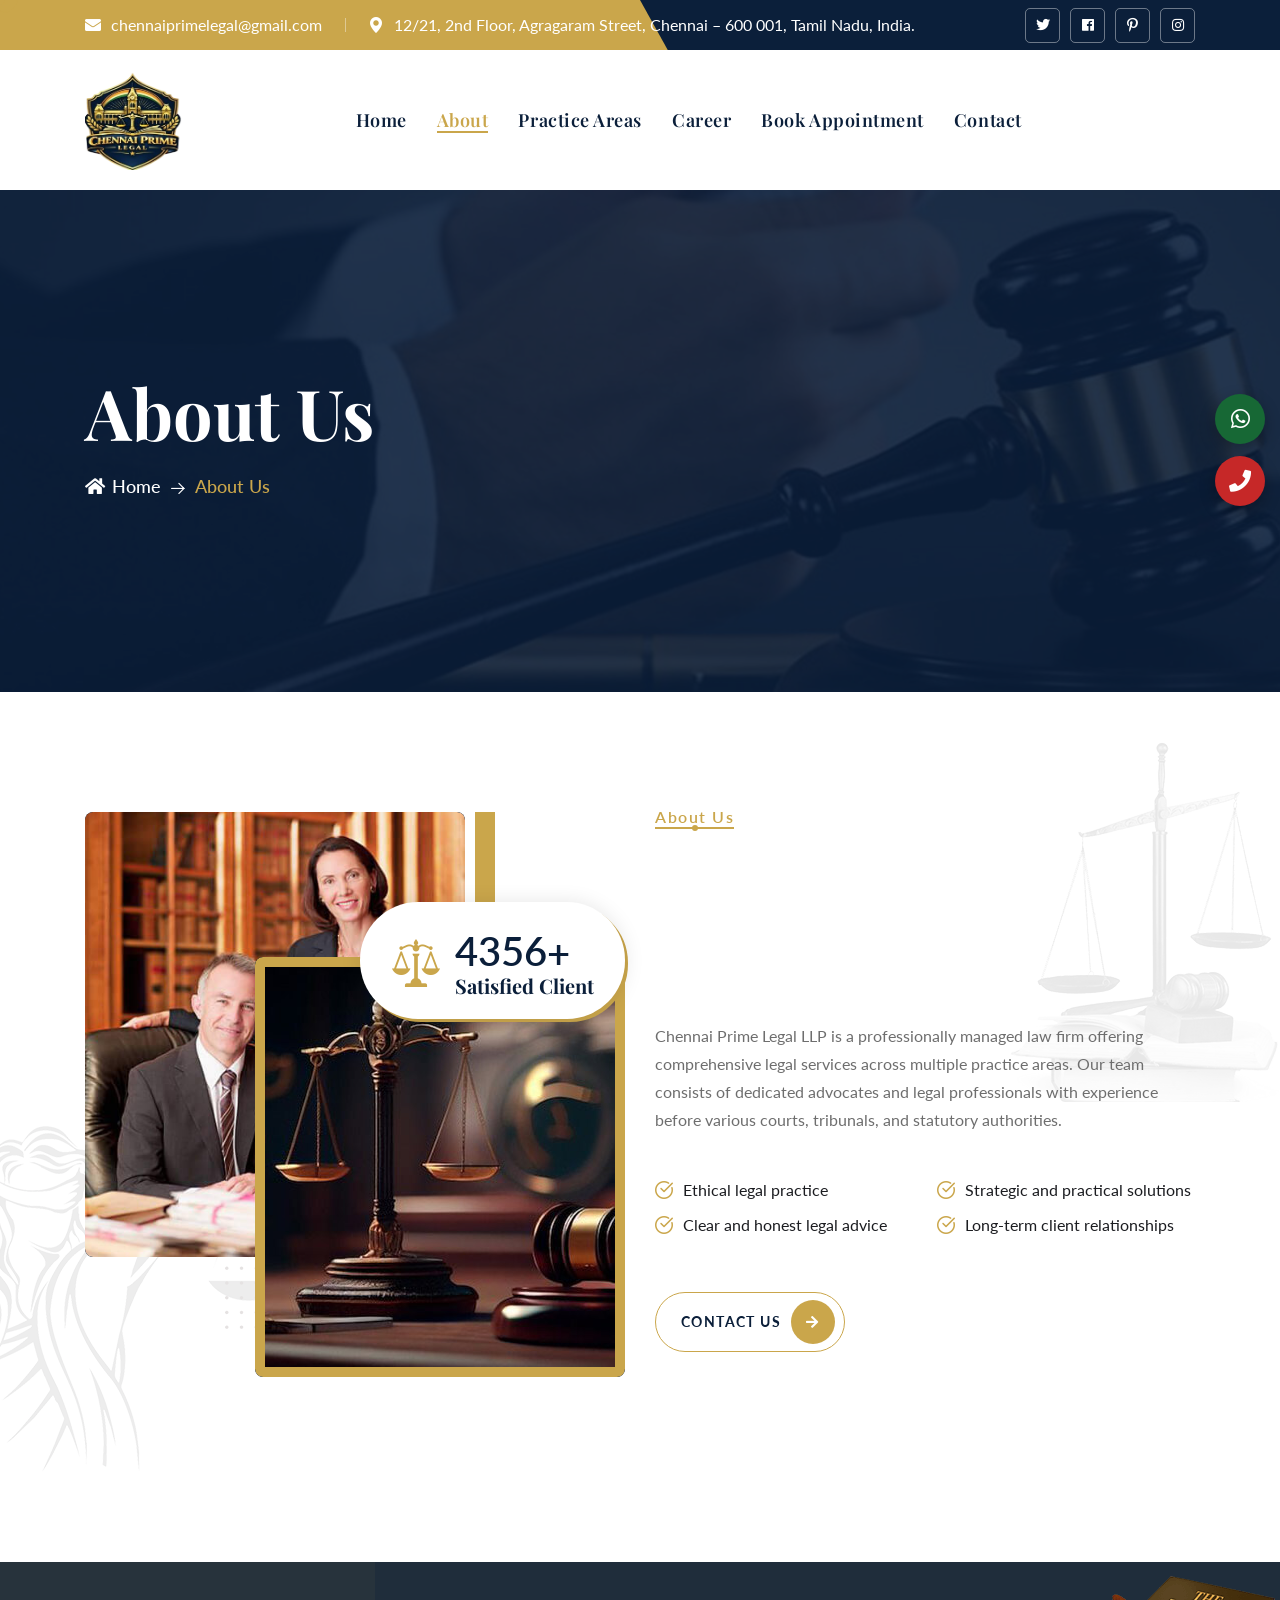
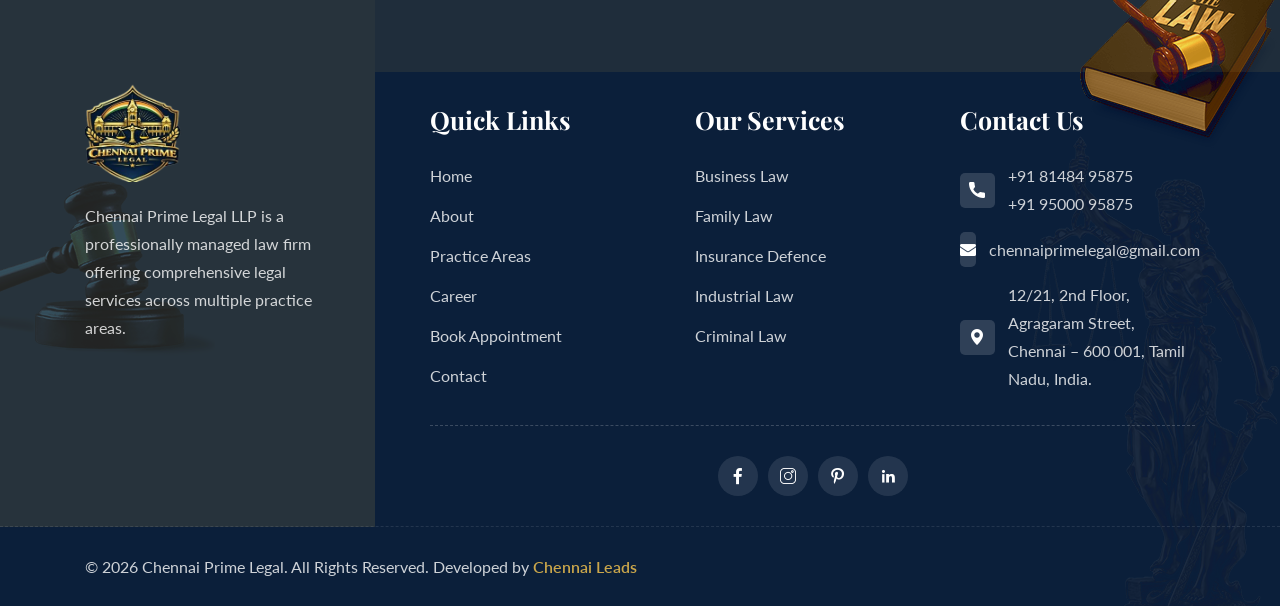
==== commit 618d61e7: "Update about.html" ====
--- a/about.html
+++ b/about.html
@@ -420,7 +420,7 @@
         <!--Page Header End-->
 
         <!--About One Start -->
-        <section class="about-one">
+        <section class="about-one" style="margin-bottom: 90px;">
             <div class="about-one__shape-3 float-bob-x">
                 <img src="assets/images/shapes/about-one-shape-3.png" alt="">
             </div>
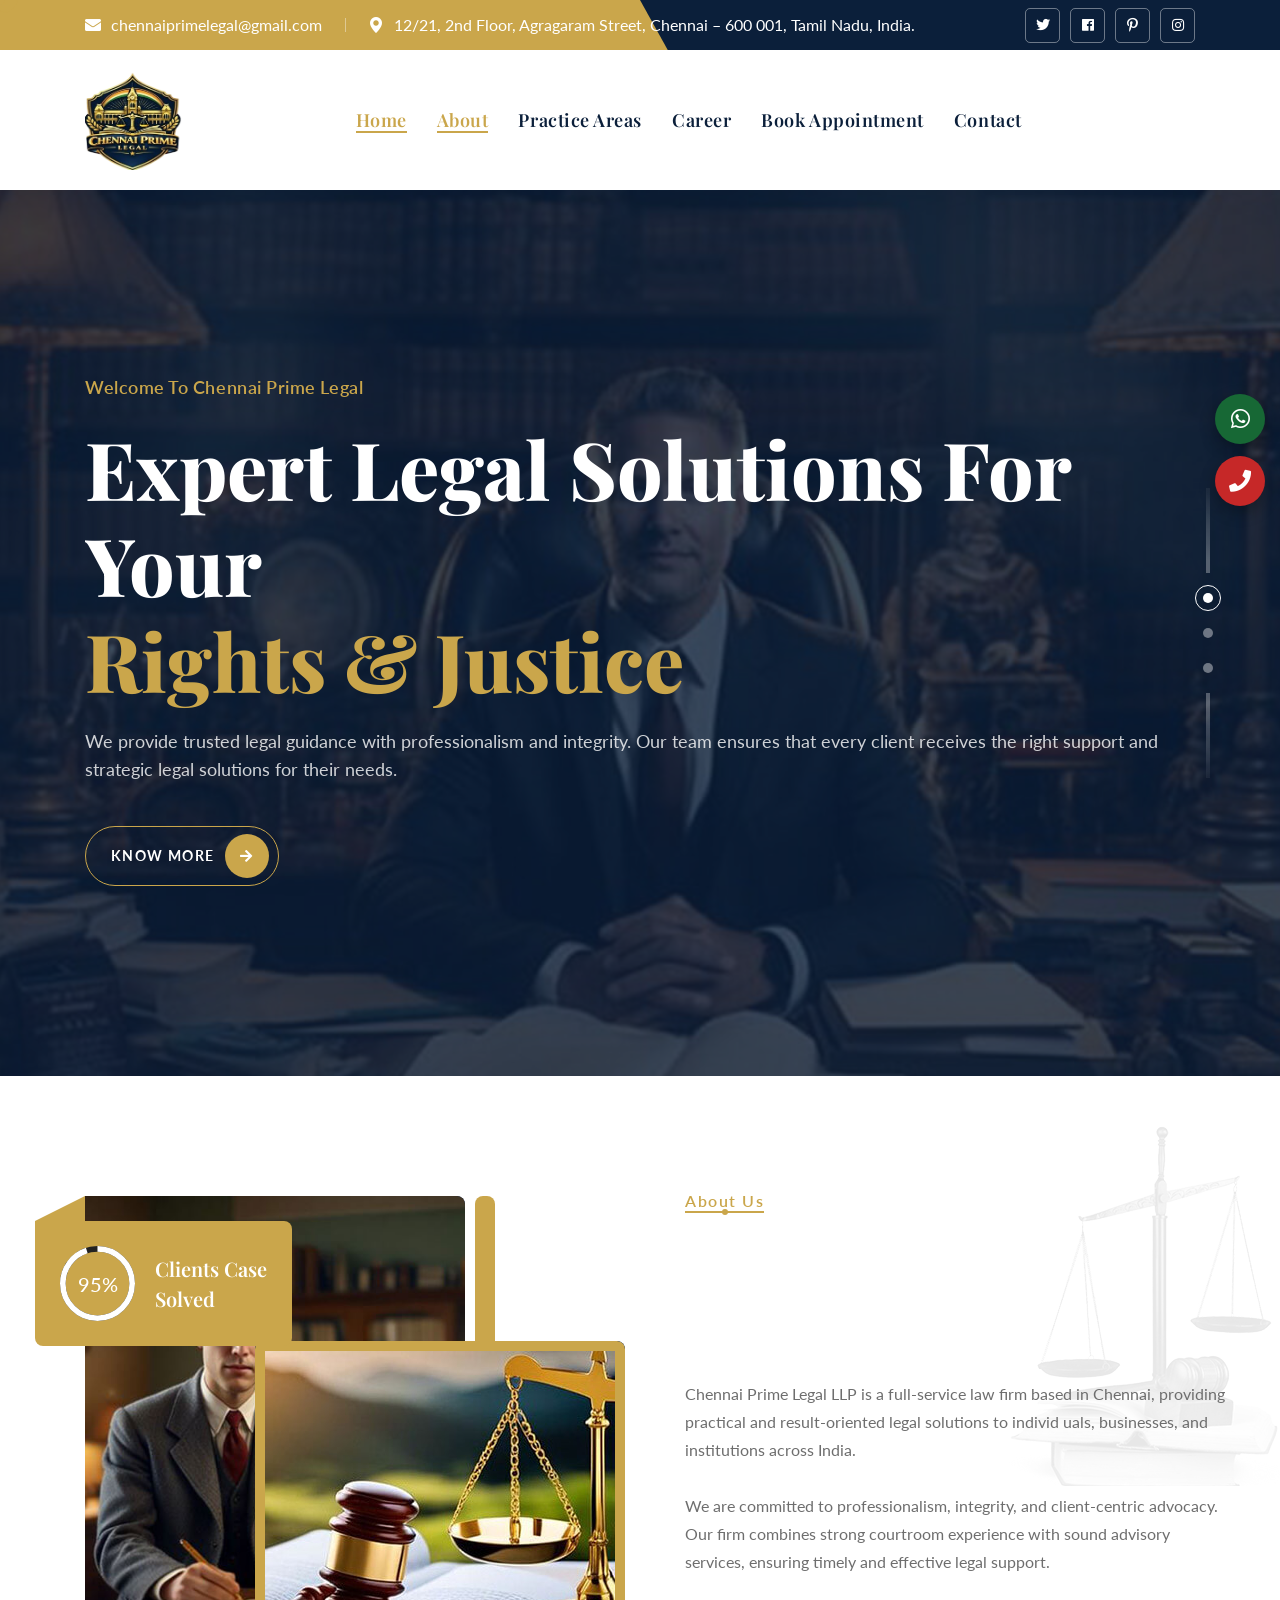
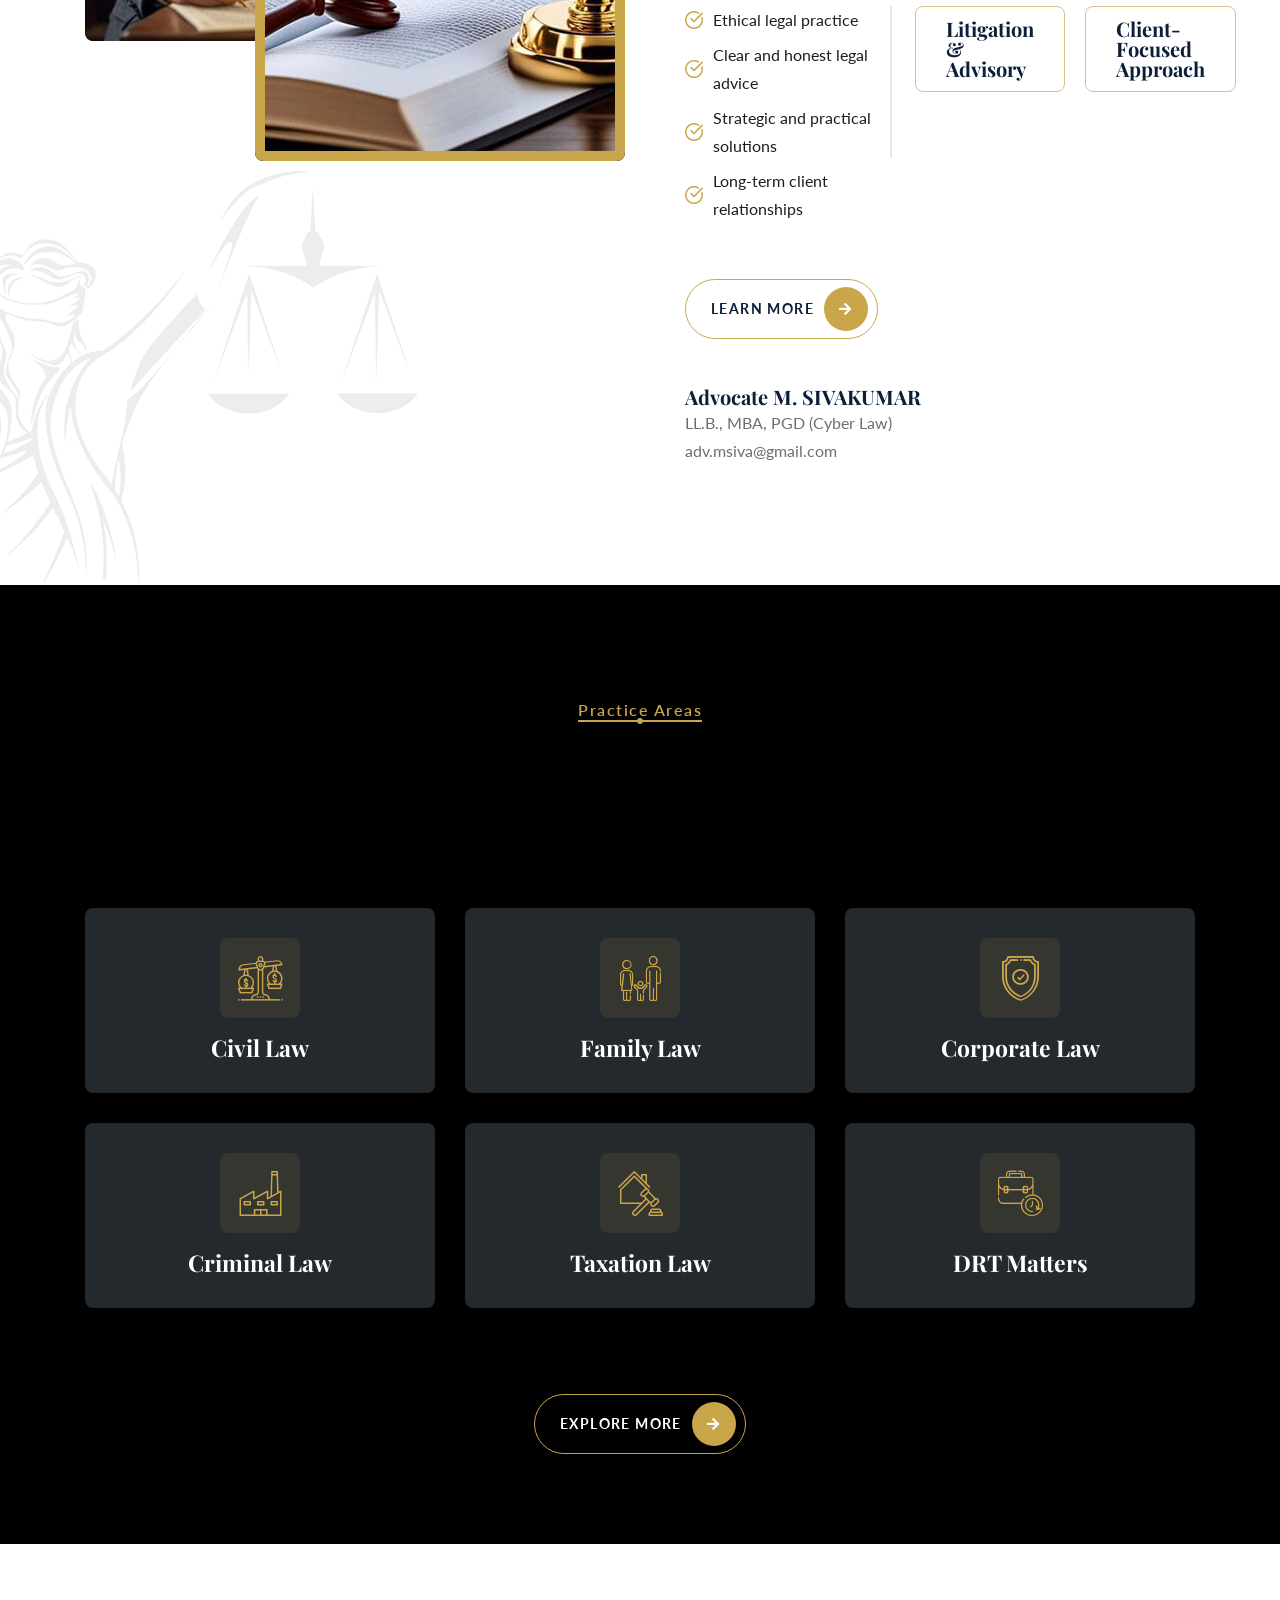
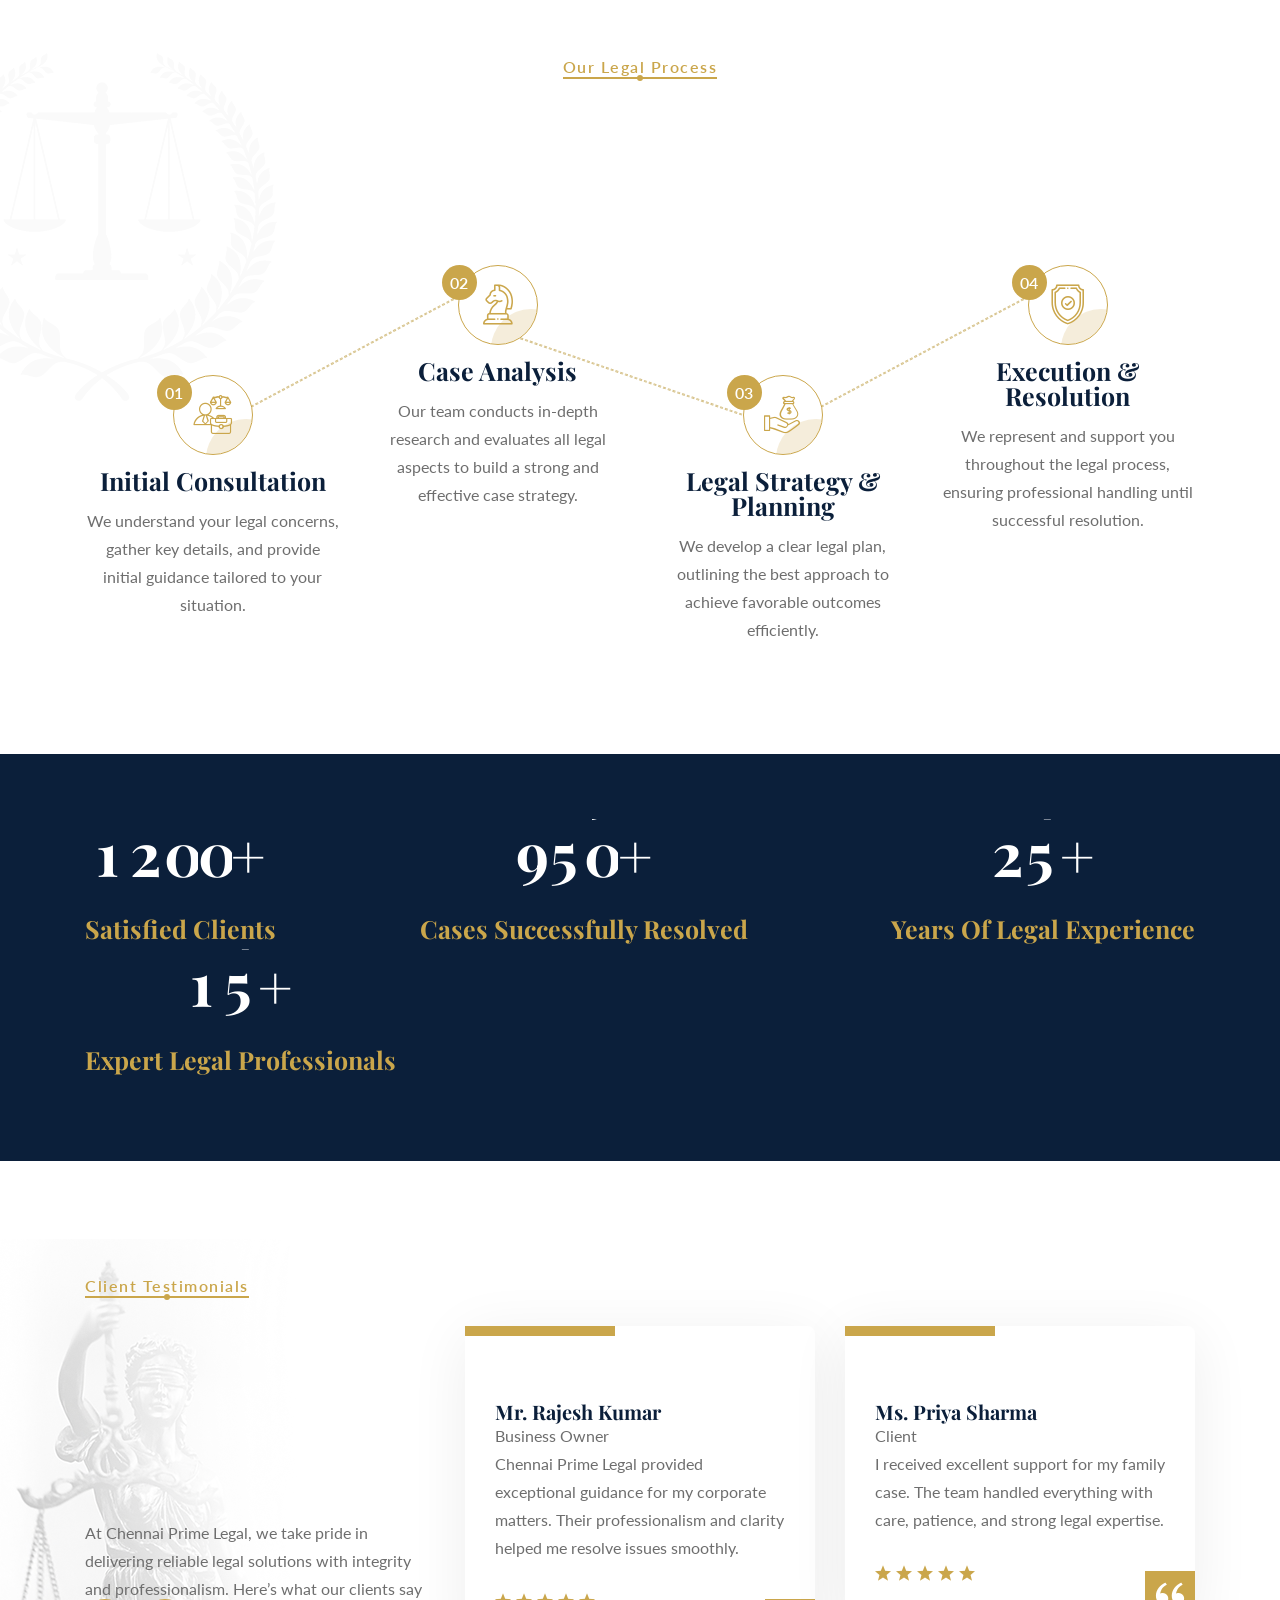
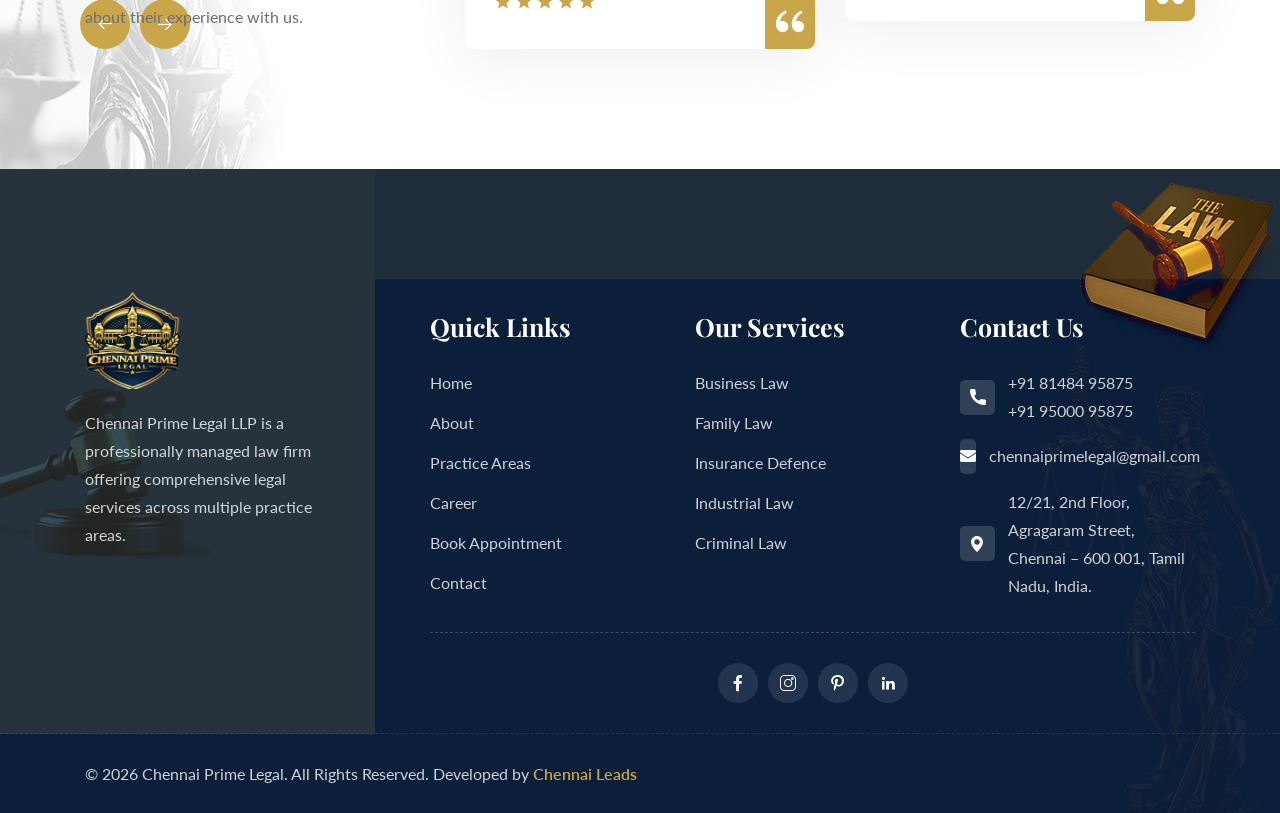
==== commit caa15b10: "Update about.html" ====
--- a/about.html
+++ b/about.html
@@ -2,11 +2,11 @@
 <html lang="en">
 
 
-<!-- Mirrored from dreamlayout.mnsithub.com/html/judges/main-html/about.html by HTTrack Website Copier/3.x [XR&CO'2014], Wed, 08 Apr 2026 09:04:31 GMT -->
+<!-- Mirrored from dreamlayout.mnsithub.com/html/judges/main-html/index3.html by HTTrack Website Copier/3.x [XR&CO'2014], Wed, 08 Apr 2026 09:04:22 GMT -->
 <head>
     <meta charset="UTF-8" />
     <meta name="viewport" content="width=device-width, initial-scale=1.0" />
-     <title> Chennai Prime Legal </title>
+    <title> Chennai Prime Legal </title>
     <!-- favicons Icons -->
     <link rel="apple-touch-icon" sizes="180x180" href="assets/images/favicon.ico" />
     <link rel="icon" type="image/png" sizes="32x32" href="assets/images/favicon.ico" />
@@ -57,8 +57,8 @@
     <link rel="stylesheet" href="assets/css/module-css/blog.css" />
     <link rel="stylesheet" href="assets/css/module-css/faq.css" />
     <link rel="stylesheet" href="assets/css/module-css/skill.css" />
-    <link rel="stylesheet" href="assets/css/module-css/page-header.css" />
-    <link rel="stylesheet" href="assets/css/module-css/error.css" />
+    <link rel="stylesheet" href="assets/css/module-css/feature.css" />
+    <link rel="stylesheet" href="assets/css/module-css/contact.css" />
 
     <!-- template styles -->
     <link rel="stylesheet" href="assets/css/style.css" />
@@ -169,8 +169,10 @@
 
 
 
-    <!-- <div class="chat-icon"><button type="button" class="chat-toggler"><i class="fa fa-comment"></i></button></div> -->
-    <!--Chat Popup-->
+    <!-- <div class="chat-icon"><button type="button" class="chat-toggler"><i class="fa fa-comment">
+
+    </i></button></div> -->
+  
     <!-- <div id="chat-popup" class="chat-popup">
         <div class="popup-inner">
             <div class="close-chat"><i class="fa fa-times"></i></div>
@@ -289,7 +291,7 @@
 
 
     <div class="page-wrapper">
-       <header class="main-header-three">
+        <header class="main-header-three">
             <div class="main-menu-three__top">
                 <div class="container">
                     <div class="main-menu-three__top-inner">
@@ -338,7 +340,7 @@
                             <div class="main-menu-two__main-menu-box">
                                 <a href="#" class="mobile-nav__toggler"><i class="fa fa-bars"></i></a>
                                 <ul class="main-menu__list">
-                                    <li class=" ">
+                                    <li class=" current">
                                         <a href="index.html">Home </a>
                                        
                                     </li>
@@ -353,7 +355,6 @@
                                         <a href="career.html">Career</a>
                                        
                                     </li>
-                                      </li>
                                        <li class="">
                                         <a href="bookappointment.html">Book Appointment</a>
                                        
@@ -395,144 +396,1068 @@
             </nav>
         </header>
 
-        <div class="stricky-header stricked-menu main-menu">
+        <div class="stricky-header stricked-menu main-menu main-menu-three">
             <div class="sticky-header__content"></div><!-- /.sticky-header__content -->
         </div><!-- /.stricky-header -->
 
 
-        <!--Page Header Start-->
-        <section class="page-header">
-            <div class="page-header__bg" style="background-image: url(assets/images/backgrounds/page-header-bg.jpg);">
-            </div>
+
+      <!-- Main Slider Start -->
+<section class="main-slider-three">
+    <div class="main-slider-three__carousel owl-carousel owl-theme">
+
+        <!-- Slide 1 -->
+        <div class="item">
+            <div class="main-slider-three__bg"
+                style="background-image: url(assets/images/backgrounds/slider-3-1.jpg);"></div>
+            <div class="main-slider-three__overly"></div>
+
             <div class="container">
-                <div class="page-header__inner">
-                    <h2>About Us</h2>
-                    <div class="thm-breadcrumb__box">
-                        <ul class="thm-breadcrumb list-unstyled">
-                            <li><a href="index.html"><i class="fas fa-home"></i>Home</a></li>
-                            <li><span class="icon-right-arrow-1"></span></li>
-                            <li class="active">About Us</li>
-                        </ul>
-                    </div>
-                </div>
-            </div>
-        </section>
-        <!--Page Header End-->
-
-        <!--About One Start -->
-        <section class="about-one" style="margin-bottom: 90px;">
-            <div class="about-one__shape-3 float-bob-x">
-                <img src="assets/images/shapes/about-one-shape-3.png" alt="">
-            </div>
-            <div class="about-one__shape-4 float-bob-y">
-                <img src="assets/images/shapes/about-one-shape-4.png" alt="">
+                <div class="main-slider-three__content">
+
+                    <p class="main-slider-three__sub-title">Welcome to Chennai Prime Legal</p>
+
+                    <h2 class="main-slider-three__title">
+                        Expert Legal Solutions For Your <br>
+                        <span>Rights & Justice</span>
+                    </h2>
+
+                    <p class="main-slider-three__text">
+                        We provide trusted legal guidance with professionalism and integrity.
+                        Our team ensures that every client receives the right support and
+                        strategic legal solutions for their needs.
+                    </p>
+
+                    <div class="main-slider-three__btn-box">
+                        <a href="about.html" class="thm-btn">
+                            <span class="thm-btn-text">Know More</span>
+                            <span class="thm-btn-icon-box">
+                                <i class="fas fa-arrow-right"></i>
+                            </span>
+                        </a>
+                    </div>
+
+                </div>
+            </div>
+        </div>
+
+        <!-- Slide 2 -->
+        <div class="item">
+            <div class="main-slider-three__bg"
+                style="background-image: url(assets/images/backgrounds/slider-3-2.jpg);"></div>
+            <div class="main-slider-three__overly"></div>
+
+            <div class="container">
+                <div class="main-slider-three__content">
+
+                    <p class="main-slider-three__sub-title">Professional Legal Services</p>
+
+                    <h2 class="main-slider-three__title">
+                        Dedicated To Your <br>
+                        <span>Legal Success</span>
+                    </h2>
+
+                    <p class="main-slider-three__text">
+                        From consultation to case resolution, we stand by your side
+                        with expert advice, strategic planning, and committed representation.
+                    </p>
+
+                    <div class="main-slider-three__btn-box">
+                        <a href="about.html" class="thm-btn">
+                            <span class="thm-btn-text">Learn More</span>
+                            <span class="thm-btn-icon-box">
+                                <i class="fas fa-arrow-right"></i>
+                            </span>
+                        </a>
+                    </div>
+
+                </div>
+            </div>
+        </div>
+
+        <!-- Slide 3 -->
+        <div class="item">
+            <div class="main-slider-three__bg"
+                style="background-image: url(assets/images/backgrounds/slider-3-3.jpg);"></div>
+            <div class="main-slider-three__overly"></div>
+
+            <div class="container">
+                <div class="main-slider-three__content">
+
+                    <p class="main-slider-three__sub-title">Trusted Legal Advisors</p>
+
+                    <h2 class="main-slider-three__title">
+                        Protecting Your Interests With <br>
+                        <span>Integrity & Expertise</span>
+                    </h2>
+
+                    <p class="main-slider-three__text">
+                        We deliver reliable legal solutions tailored to your needs,
+                        ensuring transparency, confidence, and successful outcomes.
+                    </p>
+
+                    <div class="main-slider-three__btn-box">
+                        <a href="about.html" class="thm-btn">
+                            <span class="thm-btn-text">Explore Services</span>
+                            <span class="thm-btn-icon-box">
+                                <i class="fas fa-arrow-right"></i>
+                            </span>
+                        </a>
+                    </div>
+
+                </div>
+            </div>
+        </div>
+
+    </div>
+</section>
+<!-- Main Slider End -->
+
+         <!--About Two Start -->
+        <section class="about-two">
+            <div class="about-two__shape-2 float-bob-x">
+                <img src="assets/images/shapes/about-two-shape-2.png" alt="">
+            </div>
+            <div class="about-two__shape-3 float-bob-y">
+                <img src="assets/images/shapes/about-two-shape-3.png" alt="">
             </div>
             <div class="container">
                 <div class="row">
                     <div class="col-xl-6">
-                        <div class="about-one__left wow slideInLeft" data-wow-delay="100ms" data-wow-duration="2500ms">
-                            <div class="about-one__img-box">
-                                <div class="about-one__img">
-                                    <img src="assets/images/resources/about-one-img-1.jpg" alt="">
-                                </div>
-                                <div class="about-one__img-two">
-                                    <img src="assets/images/resources/about-one-img-2.jpg" alt="">
-                                </div>
-                                <div class="about-one__satisfied-box img-bounce">
-                                    <div class="about-one__satisfied-box-inner">
-                                        <div class="about-one__satisfied-icon">
-                                            <span class="icon-scales-of-justice"></span>
-                                        </div>
-                                        <div class="about-one__satisfied-count-box">
-                                            <div class="about-one__satisfied-count">
-                                                <h3 class="odometer" data-count="4356">00</h3>
-                                                <span>+</span>
-                                            </div>
-                                            <p class="about-one__satisfied-count-text">Satisfied Client</p>
-                                        </div>
-                                    </div>
-                                    <div class="about-one__satisfied-box-shape"></div>
-                                </div>
-                                <!-- <div class="about-one__video-link">
+                        <div class="about-two__left wow slideInLeft" data-wow-delay="100ms" data-wow-duration="2500ms">
+                            <div class="about-two__img-box">
+                                <div class="about-two__img">
+                                    <img src="assets/images/resources/about-two-img-1.jpg" alt="">
+                                </div>
+                                <div class="about-two__img-two">
+                                    <img src="assets/images/resources/about-two-img-2.jpg" alt="">
+                                </div>
+                                <div class="about-two__img-content">
+                                    <div class="progress-box">
+                                        <div class="graph-outer">
+                                            <input type="text" class="dial" data-fgColor="#ffffff"
+                                                data-bgColor="#222222" data-width="75" data-height="75"
+                                                data-linecap="normal" value="95">
+                                            <div class="inner-text count-box"><span class="count-text" data-stop="95"
+                                                    data-speed="2000"></span><span class="count-Parsent">%</span>
+                                            </div>
+                                        </div>
+                                    </div>
+                                    <div class="text-box">
+                                        <h4>Clients Case<br>Solved</h4>
+                                    </div>
+                                </div>
+                                <!-- <div class="about-two__video-link">
                                     <a href="https://www.youtube.com/watch?v=Get7rqXYrbQ" class="video-popup">
-                                        <div class="about-one__video-icon">
+                                        <div class="about-two__video-icon">
                                             <span class="fa fa-play"></span>
                                             <i class="ripple"></i>
                                         </div>
                                     </a>
                                 </div> -->
-                                <div class="about-one__high-quality-service-box">
-                                    <div class="about-one__high-quality-service">
-                                        <h5>Best Lawyer For You</h5>
-                                        <!-- <a href="about.html">Read More <span class="fas fa-arrow-right"></span> </a> -->
-                                    </div>
-                                </div>
-                            </div>
-                            <div class="about-one__shape-1"></div>
-                            <div class="about-one__shape-2">
-                                <img src="assets/images/shapes/about-one-shape-2.png" alt="">
+                                <div class="about-two__shape-1"></div>
                             </div>
                         </div>
                     </div>
                     <div class="col-xl-6">
-                        <div class="about-one__right">
+                        <div class="about-two__right">
                             <div class="section-title text-left sec-title-animation animation-style2">
                                 <div class="section-title__tagline-box">
                                     <span class="section-title__tagline">About Us</span>
                                     <div class="section-title__tagline-shape"></div>
                                 </div>
-                               <h2 class="section-title__title title-animation">
-    Trusted Legal Experts Protecting Your 
-    <span>Rights & Justice</span>
-</h2>
-                            </div>
-                            <p class="about-one__text">Chennai Prime Legal LLP is a professionally managed law firm offering comprehensive legal services across multiple practice areas. Our team consists of dedicated advocates and legal professionals with experience before various courts, tribunals, and statutory authorities.
+                                <h2 class="section-title__title title-animation">
+                                    Judges That Fights For Your
+                                    <span>Freedom</span>
+                                </h2>
+                            </div>
+                            <p class="about-two__text">Chennai Prime Legal LLP is a full-service law firm based
+                                 in Chennai, providing practical and result-oriented legal solutions to individ
+                                 uals, businesses, and institutions across India.<br>
+<br>We are committed to professionalism, integrity, and client-centric advocacy. Our firm combines strong courtroom experience with sound advisory services, ensuring timely and effective legal support.                            </p>
+                            <div class="about-two__points-and-vission-mission">
+                                <div class="about-two__points-box">
+                                    <ul class="about-two__points list-unstyled">
+                                        <li>
+                                            <div class="icon">
+                                                <span class="icon-comment"></span>
+                                            </div>
+                                            <p>	Ethical legal practice</p>
+                                        </li>
+                                        <li>
+                                            <div class="icon">
+                                                <span class="icon-comment"></span>
+                                            </div>
+                                            <p>	Clear and honest legal advice</p>
+                                        </li>
+                                        <li>
+                                            <div class="icon">
+                                                <span class="icon-comment"></span>
+                                            </div>
+                                            <p>	Strategic and practical solutions</p>
+                                        </li>
+                                        <li>
+                                            <div class="icon">
+                                                <span class="icon-comment"></span>
+                                            </div>
+                                            <p>	Long-term client relationships</p>
+                                        </li>
+                                    </ul>
+                                    <div class="about-two__btn-box">
+                                        <a href="about.html" class="thm-btn">
+                                            <span class="thm-btn-text">Learn More</span>
+                                            <span class="thm-btn-icon-box"><i class="fas fa-arrow-right"></i></span>
+                                        </a>
+                                    </div>
+                                </div>
+                                <div class="about-two__vission-mission">
+                                    <div class="about-two__tab-box tabs-box">
+                                        <ul class="tab-buttons clearfix list-unstyled">
+                                            <li data-tab="#vission" class="tab-btn ">
+                                                <span>Litigation & Advisory</span></li>
+                                            <li data-tab="#mission" class="tab-btn">
+                                                <span>Client-Focused Approach</span></li>
+                                        </ul>
+                                        <!-- <div class="tabs-content">
+                                         
+                                            <div class="tab active-tab" id="vission">
+                                                <div class="tabs-content__inner">
+                                                    <p>Lorem ipsum dolor sit amet, consec tetur
+                                                        adipiscing elit, sed
+                                                        do
+                                                        eiusmod tempor incididunt ut labore et
+                                                        dolore magna aliqua.
+                                                        Quis
+                                                        ipsum suspendisse ultrices gravida.
+                                                        Risus commodo viverra
+                                                        maecenas </p>
+                                                </div>
+                                            </div>
+                                            
+                                            <div class="tab" id="mission">
+                                                <div class="tabs-content__inner">
+                                                    <p>Lorem ipsum dolor sit amet, consectetur
+                                                        adipiscing elit, sed do
+                                                        eiusmod tempor incididunt ut labore et
+                                                        dolore magna aliqua. Quis
+                                                        ipsum suspendisse ultrices gravida.
+                                                        Risus commodo viverra
+                                                        maecenas </p>
+                                                </div>
+                                            </div>
+                                          
+                                        </div> -->
+                                    </div>
+                                </div>
+                            </div>
+                            <div class="about-two__bottom">
+                                <div class="about-two__founder">
+                                    <!-- <div class="about-two__founder-img-box">
+                                        <img src="assets/images/resources/about-two-founder-img-1.jpg" alt="">
+                                    </div> -->
+                                    <div class="about-two__founder-text-box">
+                                        <h4>Advocate M. SIVAKUMAR</h4>
+                                        <p>LL.B., MBA, PGD (Cyber Law)</p>
+                                         <p>adv.msiva@gmail.com</p>
+                                    </div>
+                                </div>
+
+                                <!-- <div class="about-two__signature">
+                                    <img src="assets/images/shapes/about-two-founder-sign.png" alt="">
+                                </div> -->
+                            </div>
+                        </div>
+                    </div>
+                </div>
+            </div>
+        </section>
+        <!--About Two End -->
+
+
+     
+
+
+        <!-- Feature One Start -->
+        <!-- <section class="feature-one">
+            <div class="container">
+                <div class="row">
+                    <div class="col-xl-4 col-lg-4 wow fadeInLeft" data-wow-delay="100ms">
+                        <div class="feature-one__single">
+                            <div class="feature-one__count"></div>
+                            <div class="feature-one__icon">
+                                <span class="icon-hospital"></span>
+                            </div>
+                            <h3 class="feature-one__title"><a href="about.html">Dispute Resolutions</a></h3>
+                            <p class="feature-one__text">Nam libero tempore, cum soluta nobis est eligendi optio cumque
+                                nihil impedit quo minus id quod</p>
+                            <a href="about.html" class="feature-one__read-more">Read More <span
+                                    class="icon-right-arrow"></span>
+                            </a>
+                        </div>
+                    </div>
+                    
+                    <div class="col-xl-4 col-lg-4 wow fadeInUp" data-wow-delay="200ms">
+                        <div class="feature-one__single">
+                            <div class="feature-one__count"></div>
+                            <div class="feature-one__icon">
+                                <span class="icon-scale"></span>
+                            </div>
+                            <h3 class="feature-one__title"><a href="about.html">Legal Methods</a></h3>
+                            <p class="feature-one__text">Nam libero tempore, cum soluta nobis est eligendi optio cumque
+                                nihil impedit quo minus id quod</p>
+                            <a href="about.html" class="feature-one__read-more">Read More <span
+                                    class="icon-right-arrow"></span>
+                            </a>
+                        </div>
+                    </div>
+                  
+                    <div class="col-xl-4 col-lg-4 wow fadeInRight" data-wow-delay="300ms">
+                        <div class="feature-one__single">
+                            <div class="feature-one__count"></div>
+                            <div class="feature-one__icon">
+                                <span class="icon-lawyer"></span>
+                            </div>
+                            <h3 class="feature-one__title"><a href="about.html">Long Experience</a></h3>
+                            <p class="feature-one__text">Nam libero tempore, cum soluta nobis est eligendi optio cumque
+                                nihil impedit quo minus id quod</p>
+                            <a href="about.html" class="feature-one__read-more">Read More <span
+                                    class="icon-right-arrow"></span>
+                            </a>
+                        </div>
+                    </div>
+                    
+                </div>
+            </div>
+        </section> -->
+        <!-- Feature One End -->
+
+       <!--Services Two Start -->
+        <section class="services-two">
+            <div class="services-two__bg jarallax" data-jarallax data-speed="0.2" data-imgPosition="50% 0%"
+                style="background-image: url(assets/images/backgrounds/services-two-bg.jpg);"></div>
+            <div class="container">
+                <div class="section-title text-center sec-title-animation animation-style1">
+                    <div class="section-title__tagline-box">
+                        <span class="section-title__tagline">Practice Areas</span>
+                        <div class="section-title__tagline-shape"></div>
+                    </div>
+                    <h2 class="section-title__title title-animation">Reliable Lawyer Agency With <br> High-quality
+                        <span>Legal Services</span>
+                    </h2>
+                </div>
+                <div class="row">
+                    <!--Services Two Single Start -->
+                    <div class="col-xl-4 col-lg-6 col-md-6 wow fadeInLeft" data-wow-delay="100ms">
+                        <div class="services-two__single">
+                            <div class="services-two__icon">
+                                <span class="icon-scale"></span>
+                            </div>
+                            <h3 class="services-two__title"><a href="practise.html">
+                                Civil Law</a></h3>
+                            <!-- <p class="services-two__text">Neque porro quisquam est, qui dolorem ipsum quia dolor sit
+                            </p> -->
+                            <!-- <a href="business-law.html" class="services-two__read-more">Read More <span
+                                    class="icon-right-arrow"></span></a> -->
+                        </div>
+                    </div>
+                    <!--Services Two Single End -->
+                    <!--Services Two Single Start -->
+                    <div class="col-xl-4 col-lg-6 col-md-6 wow fadeInUp" data-wow-delay="200ms">
+                        <div class="services-two__single">
+                            <div class="services-two__icon">
+                                <span class="icon-family"></span>
+                            </div>
+                            <h3 class="services-two__title"><a href="practise.html">Family Law</a></h3>
+                            <!-- <p class="services-two__text">Neque porro quisquam est, qui dolorem ipsum quia dolor sit
                             </p>
-                              <div class="about-three__points-box">
-                                <ul class="about-three__points list-unstyled">
-                                    <li>
-                                        <div class="icon">
-                                            <span class="icon-comment"></span>
-                                        </div>
-                                        <p>	Ethical legal practice</p>
-                                    </li>
-                                    <li>
-                                        <div class="icon">
-                                            <span class="icon-comment"></span>
-                                        </div>
-                                        <p>Clear and honest legal advice</p>
-                                    </li>
-                                </ul>
-                                <ul class="about-three__points list-unstyled">
-                                    <li>
-                                        <div class="icon">
-                                            <span class="icon-comment"></span>
-                                        </div>
-                                        <p>	Strategic and practical solutions</p>
-                                    </li>
-                                    <li>
-                                        <div class="icon">
-                                            <span class="icon-comment"></span>
-                                        </div>
-                                        <p>	Long-term client relationships</p>
-                                    </li>
-                                </ul>
-                            </div>
-                            <div class="about-one__btn-box">
-                                <a href="contact.html" class="thm-btn">
-                                    <span class="thm-btn-text">Contact Us</span>
-                                    <span class="thm-btn-icon-box">
-                                        <i class="fas fa-arrow-right"></i></span>
-                                </a>
-                            </div>
-                        </div>
-                    </div>
+                            <a href="family-law.html" class="services-two__read-more">Read More <span
+                                    class="icon-right-arrow"></span></a> -->
+                        </div>
+                    </div>
+                    <!--Services Two Single End -->
+                    <!--Services Two Single Start -->
+                    <div class="col-xl-4 col-lg-6 col-md-6 wow fadeInRight" data-wow-delay="300ms">
+                        <div class="services-two__single">
+                            <div class="services-two__icon">
+                                <span class="icon-shield"></span>
+                            </div>
+                            <h3 class="services-two__title"><a href="practise.html">Corporate Law</a></h3>
+                            <!-- <p class="services-two__text">Neque porro quisquam est, qui dolorem ipsum quia dolor sit
+                            </p>
+                            <a href="insurance-defence.html" class="services-two__read-more">Read More <span
+                                    class="icon-right-arrow"></span></a> -->
+                        </div>
+                    </div>
+                    <!--Services Two Single End -->
+                    <!--Services Two Single Start -->
+                    <div class="col-xl-4 col-lg-6 col-md-6 wow fadeInLeft" data-wow-delay="400ms">
+                        <div class="services-two__single">
+                            <div class="services-two__icon">
+                                <span class="icon-factory"></span>
+                            </div>
+                            <h3 class="services-two__title"><a href="practise.html">Criminal Law</a></h3>
+                            <!-- <p class="services-two__text">Neque porro quisquam est, qui dolorem ipsum quia dolor sit
+                            </p>
+                            <a href="industrial-law.html" class="services-two__read-more">Read More <span
+                                    class="icon-right-arrow"></span></a> -->
+                        </div>
+                    </div>
+                    <!--Services Two Single End -->
+                    <!--Services Two Single Start -->
+                    <div class="col-xl-4 col-lg-6 col-md-6 wow fadeInUp" data-wow-delay="500ms">
+                        <div class="services-two__single">
+                            <div class="services-two__icon">
+                                <span class="icon-auction-1"></span>
+                            </div>
+                            <h3 class="services-two__title"><a href="practise.html">Taxation Law</a></h3>
+                            <!-- <p class="services-two__text">Neque porro quisquam est, qui dolorem ipsum quia dolor sit
+                            </p>
+                            <a href="employement-law.html" class="services-two__read-more">Read More <span
+                                    class="icon-right-arrow"></span></a> -->
+                        </div>
+                    </div>
+                    <!--Services Two Single End -->
+                    <!--Services Two Single Start -->
+                    <div class="col-xl-4 col-lg-6 col-md-6 wow fadeInRight" data-wow-delay="600ms">
+                        <div class="services-two__single">
+                            <div class="services-two__icon">
+                                <span class="icon-history"></span>
+                            </div>
+                            <h3 class="services-two__title"><a href="practise.html">
+                                DRT Matters</a></h3>
+                            <!-- <p class="services-two__text">Neque porro quisquam est, qui dolorem ipsum quia dolor sit
+                            </p>
+                            <a href="employement-law.html" class="services-two__read-more">Read More <span
+                                    class="icon-right-arrow"></span></a> -->
+                        </div>
+                    </div>
+                    <!--Services Two Single End -->
+                   <div class="about-two__btn-box" style="display: flex; justify-content: center;">
+    <a href="practise.html" class="thm-btn">
+        <span class="thm-btn-text" style="color: white;">Explore More</span>
+        <span class="thm-btn-icon-box">
+            <i class="fas fa-arrow-right"></i>
+        </span>
+    </a>
+</div>
                 </div>
             </div>
         </section>
-        <!--About One End -->
-
-        <!-- Sliding Text One Start -->
+        <!--Services Two End -->
+
+        <!-- Process Section Start -->
+<section class="process-one">
+    <div class="process-one__shape-4 float-bob-y">
+        <img src="assets/images/shapes/process-one-shape-4.png" alt="">
+    </div>
+
+    <div class="container">
+        <div class="section-title text-center sec-title-animation animation-style1">
+
+            <div class="section-title__tagline-box">
+                <span class="section-title__tagline">Our Legal Process</span>
+                <div class="section-title__tagline-shape"></div>
+            </div>
+
+            <h2 class="section-title__title title-animation">
+                A Structured Approach To Deliver 
+                <span>Effective Legal Solutions</span>
+            </h2>
+
+        </div>
+
+        <div class="process-one__inner">
+            <ul class="list-unstyled row">
+
+                <!-- Step 1 -->
+                <li class="col-xl-3 col-lg-6 col-md-6 wow fadeInLeft" data-wow-delay="100ms">
+                    <div class="process-one__single">
+                        <div class="process-one__shape-1"></div>
+
+                        <div class="process-one__icon-box">
+                            <div class="process-one__count">01</div>
+                            <div class="process-one__icon">
+                                <span class="icon-attorney"></span>
+                            </div>
+                        </div>
+
+                        <h3 class="process-one__title">Initial Consultation</h3>
+                        <p class="process-one__text">
+                            We understand your legal concerns, gather key details, and provide
+                            initial guidance tailored to your situation.
+                        </p>
+                    </div>
+                </li>
+
+                <!-- Step 2 -->
+                <li class="col-xl-3 col-lg-6 col-md-6 wow fadeInRight" data-wow-delay="200ms">
+                    <div class="process-one__single">
+                        <div class="process-one__shape-2"></div>
+
+                        <div class="process-one__icon-box">
+                            <div class="process-one__count">02</div>
+                            <div class="process-one__icon">
+                                <span class="icon-chess"></span>
+                            </div>
+                        </div>
+
+                        <h3 class="process-one__title">Case Analysis</h3>
+                        <p class="process-one__text">
+                            Our team conducts in-depth research and evaluates all legal aspects
+                            to build a strong and effective case strategy.
+                        </p>
+                    </div>
+                </li>
+
+                <!-- Step 3 -->
+                <li class="col-xl-3 col-lg-6 col-md-6 wow fadeInLeft" data-wow-delay="300ms">
+                    <div class="process-one__single">
+                        <div class="process-one__shape-3"></div>
+
+                        <div class="process-one__icon-box">
+                            <div class="process-one__count">03</div>
+                            <div class="process-one__icon">
+                                <span class="icon-fund-raising"></span>
+                            </div>
+                        </div>
+
+                        <h3 class="process-one__title">Legal Strategy & Planning</h3>
+                        <p class="process-one__text">
+                            We develop a clear legal plan, outlining the best approach to achieve
+                            favorable outcomes efficiently.
+                        </p>
+                    </div>
+                </li>
+
+                <!-- Step 4 -->
+                <li class="col-xl-3 col-lg-6 col-md-6 wow fadeInRight" data-wow-delay="400ms">
+                    <div class="process-one__single">
+
+                        <div class="process-one__icon-box">
+                            <div class="process-one__count">04</div>
+                            <div class="process-one__icon">
+                                <span class="icon-shield"></span>
+                            </div>
+                        </div>
+
+                        <h3 class="process-one__title">Execution & Resolution</h3>
+                        <p class="process-one__text">
+                            We represent and support you throughout the legal process, ensuring
+                            professional handling until successful resolution.
+                        </p>
+                    </div>
+                </li>
+
+            </ul>
+        </div>
+    </div>
+</section>
+<!-- Process Section End -->
+        <!-- Case Three Start -->
+        <!-- <section class="case-three">
+            <div class="case-three__bg-box">
+                <div class="case-three__bg jarallax" data-jarallax data-speed="0.2" data-imgPosition="50% 0%"
+                    style="background-image: url(assets/images/backgrounds/case-three-bg.jpg);">
+                </div>
+            </div>
+            <div class="container">
+                <div class="section-title text-center sec-title-animation animation-style1">
+                    <div class="section-title__tagline-box">
+                        <span class="section-title__tagline">Case Studies</span>
+                        <div class="section-title__tagline-shape"></div>
+                    </div>
+                    <h2 class="section-title__title title-animation">Your Partner in <br>
+                        <span>Legal Success</span> </h2>
+                </div>
+                <div class="case-three__filter-box">
+                    <ul class="case-three__filter style1 post-filter list-unstyled clearfix">
+                        <li data-filter=".filter-item" class="active"><span class="filter-text">View All</span>
+                        </li>
+                        <li data-filter=".business"><span class="filter-text">Business Law</span></li>
+                        <li data-filter=".family"><span class="filter-text">Family Law</span></li>
+                        <li data-filter=".insurance"><span class="filter-text">Insurance Defence</span></li>
+                        <li data-filter=".industrial"><span class="filter-text">Industrial Law</span></li>
+                        <li data-filter=".real-estate"><span class="filter-text">Real Estate Law</span></li>
+                    </ul>
+                </div>
+                <div class="case-three__bottom">
+                    <div class="row filter-layout">
+                       
+                        <div class="col-xl-3 col-lg-6 col-md-6 filter-item business real-estate">
+                            <div class="case-three__single">
+                                <div class="case-three__img-box">
+                                    <div class="case-three__img">
+                                        <img src="assets/images/case/case-three-1-1.jpg" alt="">
+                                        <div class="case-three__content-box">
+                                            <div class="case-three__icon-box">
+                                                <a href="assets/images/case/case-three-1-1.jpg" class="img-popup"><span
+                                                        class="icon-right-arrow-1"></span></a>
+                                            </div>
+                                            <h3><a href="case-details.html">Initial Consultation</a></h3>
+                                            <p>Family Law</p>
+                                        </div>
+                                    </div>
+                                </div>
+                            </div>
+                        </div>
+                       
+                        <div class="col-xl-3 col-lg-6 col-md-6 filter-item business family insurance">
+                            <div class="case-three__single">
+                                <div class="case-three__img-box">
+                                    <div class="case-three__img">
+                                        <img src="assets/images/case/case-three-1-2.jpg" alt="">
+                                        <div class="case-three__content-box">
+                                            <div class="case-three__icon-box">
+                                                <a href="assets/images/case/case-three-1-2.jpg" class="img-popup"><span
+                                                        class="icon-right-arrow-1"></span></a>
+                                            </div>
+                                            <h3><a href="case-details.html">Legal Education</a></h3>
+                                            <p>Accident</p>
+                                        </div>
+                                    </div>
+                                </div>
+                            </div>
+                        </div>
+                        
+                        <div class="col-xl-3 col-lg-6 col-md-6 filter-item business family industrial real-estate">
+                            <div class="case-three__single">
+                                <div class="case-three__img-box">
+                                    <div class="case-three__img">
+                                        <img src="assets/images/case/case-three-1-3.jpg" alt="">
+                                        <div class="case-three__content-box">
+                                            <div class="case-three__icon-box">
+                                                <a href="assets/images/case/case-three-1-3.jpg" class="img-popup"><span
+                                                        class="icon-right-arrow-1"></span></a>
+                                            </div>
+                                            <h3><a href="case-details.html">Medical Negligence</a></h3>
+                                            <p>Civil</p>
+                                        </div>
+                                    </div>
+                                </div>
+                            </div>
+                        </div>
+                        
+                        <div class="col-xl-3 col-lg-6 col-md-6 filter-item business family insurance">
+                            <div class="case-three__single">
+                                <div class="case-three__img-box">
+                                    <div class="case-three__img">
+                                        <img src="assets/images/case/case-three-1-4.jpg" alt="">
+                                        <div class="case-three__content-box">
+                                            <div class="case-three__icon-box">
+                                                <a href="assets/images/case/case-three-1-4.jpg" class="img-popup"><span
+                                                        class="icon-right-arrow-1"></span></a>
+                                            </div>
+                                            <h3><a href="case-details.html">Client Consultation</a></h3>
+                                            <p>Parental Rights</p>
+                                        </div>
+                                    </div>
+                                </div>
+                            </div>
+                        </div>
+                        
+                        <div class="col-xl-3 col-lg-6 col-md-6 filter-item business family">
+                            <div class="case-three__single">
+                                <div class="case-three__img-box">
+                                    <div class="case-three__img">
+                                        <img src="assets/images/case/case-three-1-5.jpg" alt="">
+                                        <div class="case-three__content-box">
+                                            <div class="case-three__icon-box">
+                                                <a href="assets/images/case/case-three-1-5.jpg" class="img-popup"><span
+                                                        class="icon-right-arrow-1"></span></a>
+                                            </div>
+                                            <h3><a href="case-details.html">Preliminary Meeting</a></h3>
+                                            <p>Custody Disputes</p>
+                                        </div>
+                                    </div>
+                                </div>
+                            </div>
+                        </div>
+                        
+                        <div class="col-xl-3 col-lg-6 col-md-6 filter-item industrial real-estate">
+                            <div class="case-three__single">
+                                <div class="case-three__img-box">
+                                    <div class="case-three__img">
+                                        <img src="assets/images/case/case-three-1-6.jpg" alt="">
+                                        <div class="case-three__content-box">
+                                            <div class="case-three__icon-box">
+                                                <a href="assets/images/case/case-three-1-6.jpg" class="img-popup"><span
+                                                        class="icon-right-arrow-1"></span></a>
+                                            </div>
+                                            <h3><a href="case-details.html">Legal Advice</a></h3>
+                                            <p>Divorce Cases</p>
+                                        </div>
+                                    </div>
+                                </div>
+                            </div>
+                        </div>
+                        
+                        <div class="col-xl-3 col-lg-6 col-md-6 filter-item business family insurance real-estate">
+                            <div class="case-three__single">
+                                <div class="case-three__img-box">
+                                    <div class="case-three__img">
+                                        <img src="assets/images/case/case-three-1-7.jpg" alt="">
+                                        <div class="case-three__content-box">
+                                            <div class="case-three__icon-box">
+                                                <a href="assets/images/case/case-three-1-1.jpg" class="img-popup"><span
+                                                        class="icon-right-arrow-1"></span></a>
+                                            </div>
+                                            <h3><a href="case-details.html">Case Consultation</a></h3>
+                                            <p>Family Law</p>
+                                        </div>
+                                    </div>
+                                </div>
+                            </div>
+                        </div>
+                        
+                        <div class="col-xl-3 col-lg-6 col-md-6 filter-item business insurance real-estate">
+                            <div class="case-three__single">
+                                <div class="case-three__img-box">
+                                    <div class="case-three__img">
+                                        <img src="assets/images/case/case-three-1-8.jpg" alt="">
+                                        <div class="case-three__content-box">
+                                            <div class="case-three__icon-box">
+                                                <a href="assets/images/case/case-three-1-8.jpg" class="img-popup"><span
+                                                        class="icon-right-arrow-1"></span></a>
+                                            </div>
+                                            <h3><a href="case-details.html">Introductory Discussion</a></h3>
+                                            <p>Civil Unions</p>
+                                        </div>
+                                    </div>
+                                </div>
+                            </div>
+                        </div>
+                      
+                    </div>
+                </div>
+            </div>
+        </section> -->
+        <!-- Case Three End -->
+
+      <!-- Counter Section Start -->
+<section class="counter-three">
+    <div class="counter-three__bg jarallax" data-jarallax data-speed="0.2" data-imgPosition="50% 0%"
+        style="background-image: url(assets/images/backgrounds/counter-three-bg.jpg);"></div>
+
+    <div class="container">
+        <ul class="list-unstyled counter-three__list">
+
+            <!-- Counter 1 -->
+            <li class="wow fadeInLeft" data-wow-delay="100ms">
+                <div class="counter-three__single">
+                    <div class="counter-three__count-box">
+                        <h3><span class="odometer" data-count="1200">00</span></h3>
+                        <p class="counter-three__count-plus">+</p>
+                    </div>
+                    <p class="counter-three__text">Satisfied Clients</p>
+                </div>
+            </li>
+
+            <!-- Counter 2 -->
+            <li class="wow fadeInLeft" data-wow-delay="200ms">
+                <div class="counter-three__single">
+                    <div class="counter-three__count-box">
+                        <h3><span class="odometer" data-count="950">00</span></h3>
+                        <p class="counter-three__count-plus">+</p>
+                    </div>
+                    <p class="counter-three__text">Cases Successfully Resolved</p>
+                </div>
+            </li>
+
+            <!-- Counter 3 -->
+            <li class="wow fadeInRight" data-wow-delay="300ms">
+                <div class="counter-three__single">
+                    <div class="counter-three__count-box">
+                        <h3><span class="odometer" data-count="25">00</span></h3>
+                        <p class="counter-three__count-plus">+</p>
+                    </div>
+                    <p class="counter-three__text">Years of Legal Experience</p>
+                </div>
+            </li>
+
+            <!-- Counter 4 -->
+            <li class="wow fadeInRight" data-wow-delay="400ms">
+                <div class="counter-three__single">
+                    <div class="counter-three__count-box">
+                        <h3><span class="odometer" data-count="15">00</span></h3>
+                        <p class="counter-three__count-plus">+</p>
+                    </div>
+                    <p class="counter-three__text">Expert Legal Professionals</p>
+                </div>
+            </li>
+
+        </ul>
+    </div>
+</section>
+<!-- Counter Section End -->
+
+     <!-- Testimonial Section Start -->
+<section class="testimonial-three">
+    <div class="testimonial-three__shape-1 float-bob-y">
+        <img src="assets/images/shapes/testimonial-three-shape-1.png" alt="">
+    </div>
+
+    <div class="container">
+        <div class="row">
+
+            <!-- Left Content -->
+            <div class="col-xl-4">
+                <div class="testimonial-three__left">
+                    <div class="section-title text-left sec-title-animation animation-style2">
+
+                        <div class="section-title__tagline-box">
+                            <span class="section-title__tagline">Client Testimonials</span>
+                            <div class="section-title__tagline-shape"></div>
+                        </div>
+
+                        <h2 class="section-title__title title-animation">
+                            Trusted By Our <span>Valued Clients</span>
+                        </h2>
+                    </div>
+
+                    <p class="testimonial-three__left-text">
+                        At Chennai Prime Legal, we take pride in delivering reliable legal solutions
+                        with integrity and professionalism. Here’s what our clients say about their experience with us.
+                    </p>
+                </div>
+            </div>
+
+            <!-- Right Carousel -->
+            <div class="col-xl-8">
+                <div class="testimonial-three__right">
+                    <div class="testimonial-three__carousel owl-theme owl-carousel">
+
+                        <!-- Testimonial 1 -->
+                        <div class="item">
+                            <div class="testimonial-three__single">
+                                <div class="testimonial-three__client-content">
+                                    <h4 class="testimonial-three__client-name">Mr. Rajesh Kumar</h4>
+                                    <p class="testimonial-three__client-sub-title">Business Owner</p>
+                                </div>
+
+                                <p class="testimonial-three__text">
+                                    Chennai Prime Legal provided exceptional guidance for my corporate matters.
+                                    Their professionalism and clarity helped me resolve issues smoothly.
+                                </p>
+
+                                <div class="testimonial-three__rating">
+                                    <span class="icon-star"></span>
+                                    <span class="icon-star"></span>
+                                    <span class="icon-star"></span>
+                                    <span class="icon-star"></span>
+                                    <span class="icon-star"></span>
+                                </div>
+
+                                <div class="testimonial-three__quote">
+                                    <span class="icon-quote"></span>
+                                </div>
+                            </div>
+                        </div>
+
+                        <!-- Testimonial 2 -->
+                        <div class="item">
+                            <div class="testimonial-three__single">
+                                <div class="testimonial-three__client-content">
+                                    <h4 class="testimonial-three__client-name">Ms. Priya Sharma</h4>
+                                    <p class="testimonial-three__client-sub-title">Client</p>
+                                </div>
+
+                                <p class="testimonial-three__text">
+                                    I received excellent support for my family case. The team handled everything
+                                    with care, patience, and strong legal expertise.
+                                </p>
+
+                                <div class="testimonial-three__rating">
+                                    <span class="icon-star"></span>
+                                    <span class="icon-star"></span>
+                                    <span class="icon-star"></span>
+                                    <span class="icon-star"></span>
+                                    <span class="icon-star"></span>
+                                </div>
+
+                                <div class="testimonial-three__quote">
+                                    <span class="icon-quote"></span>
+                                </div>
+                            </div>
+                        </div>
+
+                        <!-- Testimonial 3 -->
+                        <div class="item">
+                            <div class="testimonial-three__single">
+                                <div class="testimonial-three__client-content">
+                                    <h4 class="testimonial-three__client-name">Mr. Arvind Menon</h4>
+                                    <p class="testimonial-three__client-sub-title">Entrepreneur</p>
+                                </div>
+
+                                <p class="testimonial-three__text">
+                                    Their legal advice was clear and practical. Chennai Prime Legal truly understands
+                                    client needs and delivers effective solutions.
+                                </p>
+
+                                <div class="testimonial-three__rating">
+                                    <span class="icon-star"></span>
+                                    <span class="icon-star"></span>
+                                    <span class="icon-star"></span>
+                                    <span class="icon-star"></span>
+                                    <span class="icon-star"></span>
+                                </div>
+
+                                <div class="testimonial-three__quote">
+                                    <span class="icon-quote"></span>
+                                </div>
+                            </div>
+                        </div>
+
+                        <!-- Testimonial 4 -->
+                        <div class="item">
+                            <div class="testimonial-three__single">
+                                <div class="testimonial-three__client-content">
+                                    <h4 class="testimonial-three__client-name">Mrs. Kavitha R</h4>
+                                    <p class="testimonial-three__client-sub-title">Client</p>
+                                </div>
+
+                                <p class="testimonial-three__text">
+                                    Very professional and responsive team. They handled my case efficiently and
+                                    kept me informed throughout the process.
+                                </p>
+
+                                <div class="testimonial-three__rating">
+                                    <span class="icon-star"></span>
+                                    <span class="icon-star"></span>
+                                    <span class="icon-star"></span>
+                                    <span class="icon-star"></span>
+                                    <span class="icon-star"></span>
+                                </div>
+
+                                <div class="testimonial-three__quote">
+                                    <span class="icon-quote"></span>
+                                </div>
+                            </div>
+                        </div>
+
+                    </div>
+                </div>
+            </div>
+
+        </div>
+    </div>
+</section>
+<!-- Testimonial Section End -->
+
+      
+        <!--Brand One Start -->
+        
+        <!--Brand One End -->
+
+        <!--Contact Two Start-->
+        <!-- <section class="contact-two">
+            <div class="contact-two__bg jarallax" data-jarallax data-speed="0.2" data-imgPosition="50% 0%"
+                style="background-image: url(assets/images/backgrounds/contact-two-bg.jpg);">
+            </div>
+            <div class="container">
+                <div class="contact-two__inner">
+                    <div class="row">
+                        <div class="col-xl-7 col-lg-7">
+                            <div class="section-title text-left sec-title-animation animation-style2">
+                                <div class="section-title__tagline-box">
+                                    <span class="section-title__tagline">Contact us</span>
+                                    <div class="section-title__tagline-shape"></div>
+                                </div>
+                                <h2 class="section-title__title title-animation">Schedule Free <span>Consultions</span>
+                                </h2>
+                            </div>
+                            <form class="contact-form-validated contact-two__form" action="https://dreamlayout.mnsithub.com/html/judges/main-html/assets/inc/sendemail.php"
+                                method="post" novalidate="novalidate">
+                                <div class="row">
+                                    <div class="col-xl-6 col-lg-6 col-md-6">
+                                        <div class="contact-two__input-box">
+                                            <input type="text" name="name" placeholder="Your Name" required="">
+                                        </div>
+                                    </div>
+                                    <div class="col-xl-6 col-lg-6 col-md-6">
+                                        <div class="contact-two__input-box">
+                                            <input type="email" name="Email" placeholder="Email Address" required="">
+                                        </div>
+                                    </div>
+                                    <div class="col-xl-6 col-lg-6 col-md-6">
+                                        <div class="contact-two__input-box">
+                                            <input type="text" name="Phone" placeholder="Phone Number" required="">
+                                        </div>
+                                    </div>
+                                    <div class="col-xl-6 col-lg-6 col-md-6">
+                                        <div class="contact-two__input-box">
+                                            <div class="select-box">
+                                                <select class="selectmenu wide">
+                                                    <option selected="selected">Service Type
+                                                    </option>
+                                                    <option>Business Law</option>
+                                                    <option>Family Law</option>
+                                                    <option>Insurance Defence</option>
+                                                    <option>Industrial Law</option>
+                                                    <option>Real Estate Law</option>
+                                                    <option>Employement Law</option>
+                                                </select>
+                                            </div>
+                                        </div>
+                                    </div>
+                                    <div class="col-xl-12">
+                                        <div class="contact-two__input-box text-message-box">
+                                            <textarea name="message" placeholder="Messege"></textarea>
+                                        </div>
+                                        <div class="contact-two__btn-box">
+                                            <button type="submit" class="thm-btn">
+                                                <span class="thm-btn-text">Send A Message</span>
+                                                <span class="thm-btn-icon-box"><i class="fas fa-arrow-right"></i></span>
+                                            </button>
+                                        </div>
+                                    </div>
+                                </div>
+                            </form>
+                            <div class="result"></div>
+                        </div>
+                        <div class="col-xl-5 col-lg-5">
+                            <div class="contact-two__right wow slideInRight" data-wow-delay="100ms"
+                                data-wow-duration="2500ms">
+                                <div class="contact-two__info-box">
+                                    <h3 class="contact-two__info-title">Contact Info</h3>
+                                    <ul class="contact-two__info-list list-unstyled">
+                                        <li>
+                                            <div class="icon">
+                                                <span class="icon-pin"></span>
+                                            </div>
+                                            <div class="content">
+                                                <p>3060 Commercial Street Road
+                                                    Fratton, Australia</p>
+                                            </div>
+                                        </li>
+                                        <li>
+                                            <div class="icon">
+                                                <span class="icon-call"></span>
+                                            </div>
+                                            <div class="content">
+                                                <p><a href="tel:0882466422710">+088 (246) 642-27-10</a></p>
+                                                <p><a href="tel:0882466422710">+088 (246) 642-27-10</a></p>
+                                            </div>
+                                        </li>
+                                        <li>
+                                            <div class="icon">
+                                                <span class="icon-email"></span>
+                                            </div>
+                                            <div class="content">
+                                                <p><a href="mailto:example@mail.com">example@mail.com</a></p>
+                                                <p><a href="mailto:example@mail.com">example@mail.com</a></p>
+                                            </div>
+                                        </li>
+                                    </ul>
+                                </div>
+                            </div>
+                        </div>
+                    </div>
+                </div>
+            </div>
+        </section> -->
+        <!--Contact Two End -->
+
+     <!-- Sliding Text One Start -->
         <!-- <section class="sliding-text-one" style="margin-top: 30px;">
             <div class="sliding-text-one__wrap">
                 <ul class="sliding-text-one__list list-unstyled marquee_mode">
@@ -565,169 +1490,7 @@
         </section> -->
         <!-- Sliding Text One End -->
 
-        <!--Services Two Start -->
-        <!-- <section class="services-two">
-            <div class="services-two__bg jarallax" data-jarallax data-speed="0.2" data-imgPosition="50% 0%"
-                style="background-image: url(assets/images/backgrounds/services-two-bg.jpg);"></div>
-            <div class="container">
-                <div class="section-title text-center sec-title-animation animation-style1">
-                    <div class="section-title__tagline-box">
-                        <span class="section-title__tagline">Practice Areas</span>
-                        <div class="section-title__tagline-shape"></div>
-                    </div>
-                    <h2 class="section-title__title title-animation">Reliable Lawyer Agency With <br> High-quality
-                        <span>Legal Services</span>
-                    </h2>
-                </div>
-                <div class="row">
-                   
-                    <div class="col-xl-4 col-lg-6 col-md-6 wow fadeInLeft" data-wow-delay="100ms">
-                        <div class="services-two__single">
-                            <div class="services-two__icon">
-                                <span class="icon-scale"></span>
-                            </div>
-                            <h3 class="services-two__title"><a href="business-law.html">Business Law</a></h3>
-                            <p class="services-two__text">Neque porro quisquam est, qui dolorem ipsum quia dolor sit
-                            </p>
-                            <a href="business-law.html" class="services-two__read-more">Read More <span
-                                    class="icon-right-arrow"></span></a>
-                        </div>
-                    </div>
-                   
-                    <div class="col-xl-4 col-lg-6 col-md-6 wow fadeInUp" data-wow-delay="200ms">
-                        <div class="services-two__single">
-                            <div class="services-two__icon">
-                                <span class="icon-family"></span>
-                            </div>
-                            <h3 class="services-two__title"><a href="family-law.html">Family Law</a></h3>
-                            <p class="services-two__text">Neque porro quisquam est, qui dolorem ipsum quia dolor sit
-                            </p>
-                            <a href="family-law.html" class="services-two__read-more">Read More <span
-                                    class="icon-right-arrow"></span></a>
-                        </div>
-                    </div>
-                   
-                    <div class="col-xl-4 col-lg-6 col-md-6 wow fadeInRight" data-wow-delay="300ms">
-                        <div class="services-two__single">
-                            <div class="services-two__icon">
-                                <span class="icon-shield"></span>
-                            </div>
-                            <h3 class="services-two__title"><a href="insurance-defence.html">Insurance Defence</a></h3>
-                            <p class="services-two__text">Neque porro quisquam est, qui dolorem ipsum quia dolor sit
-                            </p>
-                            <a href="insurance-defence.html" class="services-two__read-more">Read More <span
-                                    class="icon-right-arrow"></span></a>
-                        </div>
-                    </div>
-                    
-                    <div class="col-xl-4 col-lg-6 col-md-6 wow fadeInLeft" data-wow-delay="400ms">
-                        <div class="services-two__single">
-                            <div class="services-two__icon">
-                                <span class="icon-factory"></span>
-                            </div>
-                            <h3 class="services-two__title"><a href="industrial-law.html">Industrial Law</a></h3>
-                            <p class="services-two__text">Neque porro quisquam est, qui dolorem ipsum quia dolor sit
-                            </p>
-                            <a href="industrial-law.html" class="services-two__read-more">Read More <span
-                                    class="icon-right-arrow"></span></a>
-                        </div>
-                    </div>
-                   
-                    <div class="col-xl-4 col-lg-6 col-md-6 wow fadeInUp" data-wow-delay="500ms">
-                        <div class="services-two__single">
-                            <div class="services-two__icon">
-                                <span class="icon-auction-1"></span>
-                            </div>
-                            <h3 class="services-two__title"><a href="employement-law.html">Real Estate Law</a></h3>
-                            <p class="services-two__text">Neque porro quisquam est, qui dolorem ipsum quia dolor sit
-                            </p>
-                            <a href="employement-law.html" class="services-two__read-more">Read More <span
-                                    class="icon-right-arrow"></span></a>
-                        </div>
-                    </div>
-                    
-                    <div class="col-xl-4 col-lg-6 col-md-6 wow fadeInRight" data-wow-delay="600ms">
-                        <div class="services-two__single">
-                            <div class="services-two__icon">
-                                <span class="icon-history"></span>
-                            </div>
-                            <h3 class="services-two__title"><a href="employement-law.html">Employement Law</a></h3>
-                            <p class="services-two__text">Neque porro quisquam est, qui dolorem ipsum quia dolor sit
-                            </p>
-                            <a href="employement-law.html" class="services-two__read-more">Read More <span
-                                    class="icon-right-arrow"></span></a>
-                        </div>
-                    </div>
-                 
-                </div>
-            </div>
-        </section> -->
-        <!--Services Two End -->
-
-      
-
-       
-
-        <!--Brand One Start -->
-        <!-- <section class="brand-one">
-            <div class="container">
-                <div class="row align-items-center">
-                    <div class="col-xl-3 col-lg-4 col-md-5">
-                        <div class="brand-one__left">
-                            <p class="brand-one__text">We have <span>over 250 trusted</span> <br> brands worldwide</p>
-                        </div>
-                    </div>
-                    <div class="col-xl-9 col-lg-8 col-md-7">
-                        <div class="brand-one__right">
-                            <div class="brand-one__carousel owl-theme owl-carousel">
-                                <div class="item">
-                                    <div class="brand-one__single">
-                                        <div class="brand-one__img">
-                                            <a href="#"><img src="assets/images/brand/brand-1-1.png" alt=""></a>
-                                        </div>
-                                    </div>
-                                </div>
-                                <div class="item">
-                                    <div class="brand-one__single">
-                                        <div class="brand-one__img">
-                                            <a href="#"> <img src="assets/images/brand/brand-1-2.png" alt=""></a>
-                                        </div>
-                                    </div>
-                                </div>
-                                <div class="item">
-                                    <div class="brand-one__single">
-                                        <div class="brand-one__img">
-                                            <a href="#"><img src="assets/images/brand/brand-1-3.png" alt=""></a>
-                                        </div>
-                                    </div>
-                                </div>
-                                <div class="item">
-                                    <div class="brand-one__single">
-                                        <div class="brand-one__img">
-                                            <a href="#"><img src="assets/images/brand/brand-1-4.png" alt=""></a>
-                                        </div>
-                                    </div>
-                                </div>
-                                <div class="item">
-                                    <div class="brand-one__single">
-                                        <div class="brand-one__img">
-                                            <a href="#"><img src="assets/images/brand/brand-1-5.png" alt=""></a>
-                                        </div>
-                                    </div>
-                                </div>
-                            </div>
-                        </div>
-                    </div>
-                </div>
-            </div>
-        </section> -->
-        <!--Brand One End -->
-
-        <!--Blog One Start-->
-     
-        <!--Blog One End-->
-
-       <!--Site Footer Start-->
+        <!--Site Footer Start-->
         <footer class="site-footer">
             <div class="site-footer__shape-1">
                 <img src="assets/images/shapes/site-footer-shape-1.png" alt="">
@@ -967,7 +1730,6 @@
     </a>
 
 
-
     <script src="assets/js/jquery-latest.js"></script>
     <script src="assets/js/bootstrap.bundle.min.js"></script>
     <script src="assets/js/jarallax.min.js"></script>
@@ -997,6 +1759,7 @@
     <script src="assets/js/gsap/ScrollTrigger.js"></script>
     <script src="assets/js/gsap/SplitText.js"></script>
 
+
 <script src="assets/js/script.js"></script>
     <script>
   const toggleBtn = document.getElementById("callToggle");
@@ -1017,11 +1780,10 @@
 });
 </script>
 
-
     <!-- template js -->
     <script src="assets/js/script.js"></script>
 </body>
 
 
-<!-- Mirrored from dreamlayout.mnsithub.com/html/judges/main-html/about.html by HTTrack Website Copier/3.x [XR&CO'2014], Wed, 08 Apr 2026 09:04:31 GMT -->
+<!-- Mirrored from dreamlayout.mnsithub.com/html/judges/main-html/index3.html by HTTrack Website Copier/3.x [XR&CO'2014], Wed, 08 Apr 2026 09:04:30 GMT -->
 </html>
--- a/assets/css/module-css/feature.css
+++ b/assets/css/module-css/feature.css
@@ -0,0 +1,125 @@
+/*--------------------------------------------------------------
+# Feature One
+--------------------------------------------------------------*/
+.feature-one {
+    position: relative;
+    display: block;
+    padding: 0px 0px 0px;
+    counter-reset: count;
+    z-index: 1;
+}
+
+.feature-one__single {
+    position: relative;
+    display: block;
+    border: 1px solid var(--judges-bdr-color);
+    border-radius: var(--judges-bdr-radius);
+    padding: 30px 30px 22px;
+    margin-bottom: 30px;
+    -webkit-transition: all 500ms ease;
+    transition: all 500ms ease;
+}
+
+.feature-one__single:hover {
+    box-shadow: 0px 20px 30px 0px rgba(16, 24, 40, 0.04);
+    transform: translateY(-10px);
+}
+
+.feature-one__count {
+    position: absolute;
+    top: 20px;
+    right: 30px;
+}
+
+.feature-one__count:before {
+    position: relative;
+    display: block;
+    font-size: 60px;
+    line-height: .8em;
+    font-weight: 800;
+    color: transparent;
+    -webkit-text-stroke: 1px var(--judges-extra);
+    counter-increment: count;
+    content: "0"counter(count);
+    transition: all 200ms linear;
+    transition-delay: 0.1s;
+}
+
+.feature-one__single:hover .feature-one__count:before {
+    -webkit-text-stroke: 1px var(--judges-base);
+    color: var(--judges-base);
+}
+
+.feature-one__icon {
+    position: relative;
+    display: inline-flex;
+    align-items: center;
+}
+
+.feature-one__icon span {
+    position: relative;
+    display: inline-block;
+    font-size: 45px;
+    color: var(--judges-base);
+    transition-delay: 0.1s;
+    transition: all 500ms ease;
+}
+
+.feature-one__single:hover .feature-one__icon span {
+    transform: rotateY(180deg);
+    transition-delay: 0.1s;
+}
+
+.feature-one__title {
+    font-size: 22px;
+    line-height: 30px;
+    font-weight: 700;
+    text-transform: capitalize;
+    margin-top: 12px;
+    margin-bottom: 15px;
+}
+
+.feature-one__title a {
+    color: var(--judges-black);
+}
+
+.feature-one__title a:hover {
+    color: var(--judges-base);
+}
+
+.feature-one__text {
+    margin-bottom: 8px;
+}
+
+.feature-one__read-more {
+    position: relative;
+    display: flex;
+    align-items: center;
+    flex-wrap: wrap;
+    gap: 5px;
+    font-size: 16px;
+    font-weight: 600;
+    color: var(--judges-base);
+}
+
+.feature-one__read-more span {
+    position: relative;
+    display: inline-block;
+    font-size: 18px;
+    font-weight: 700;
+    top: 2px;
+}
+
+.feature-one__read-more:hover {
+    color: var(--judges-black);
+}
+
+
+
+
+
+
+
+/*--------------------------------------------------------------
+# End
+--------------------------------------------------------------*/
--- a/assets/css/module-css/contact.css
+++ b/assets/css/module-css/contact.css
@@ -0,0 +1,480 @@
+/*--------------------------------------------------------------
+# Contact Two
+--------------------------------------------------------------*/
+.contact-two {
+    position: relative;
+    display: block;
+    background-color: #000000;
+    overflow: hidden;
+    padding: 120px 0 120px;
+    z-index: 1;
+}
+
+.contact-two__bg {
+    position: absolute;
+    top: 0;
+    left: 0;
+    right: 0;
+    bottom: 0;
+    background-repeat: no-repeat;
+    background-position: center;
+    background-size: cover;
+    opacity: .08;
+    z-index: -1;
+}
+
+.contact-two__inner {
+    position: relative;
+    display: block;
+}
+
+.contact-two__inner .section-title__title {
+    color: var(--judges-white);
+    font-size: 45px;
+}
+
+.contact-two__form {
+    position: relative;
+    display: block;
+}
+
+.contact-two__input-box {
+    position: relative;
+    display: block;
+    margin-bottom: 30px;
+}
+
+.contact-two__input-box input[type="text"],
+.contact-two__input-box input[type="email"] {
+    height: 60px;
+    width: 100%;
+    background-color: rgba(56, 65, 73, 0.70);
+    border: none;
+    padding-left: 30px;
+    padding-right: 30px;
+    outline: none;
+    font-size: 16px;
+    font-weight: 400;
+    color: rgba(var(--judges-white-rgb), .70);
+    display: block;
+    border-radius: var(--judges-bdr-radius);
+}
+
+.contact-two__input-box .select-box {
+    width: 100%;
+}
+
+.contact-two__input-box .nice-select {
+    height: 60px;
+    width: 100%;
+    background-color: rgba(56, 65, 73, 0.70);
+    border: none;
+    padding-left: 30px;
+    padding-right: 30px;
+    outline: none;
+    font-size: 16px;
+    color: rgba(var(--judges-white-rgb), .70);
+    font-weight: 400;
+    border-radius: var(--judges-bdr-radius);
+    line-height: 60px;
+    display: block;
+    float: none;
+}
+
+.contact-two__input-box .nice-select:after {
+    position: absolute;
+    top: 22px;
+    right: 30px;
+    width: 8px;
+    height: 8px;
+    border-bottom: 2px solid rgba(var(--judges-white-rgb), .70);
+    border-right: 2px solid rgba(var(--judges-white-rgb), .70);
+    margin-top: 0px;
+    z-index: 10;
+}
+
+.contact-two__input-box textarea {
+    height: 200px;
+    width: 100%;
+    background-color: rgba(56, 65, 73, 0.70);
+    border: none;
+    padding: 15px 30px 30px;
+    outline: none;
+    font-size: 16px;
+    font-weight: 400;
+    color: rgba(var(--judges-white-rgb), .70);
+    position: relative;
+    display: block;
+    border-radius: var(--judges-bdr-radius);
+}
+
+.contact-two__input-box.text-message-box {
+    height: 200px;
+}
+
+.contact-two__btn-box {
+    position: relative;
+    display: block;
+}
+
+.contact-two__btn-box .thm-btn {
+    border: none;
+    background-color: rgba(56, 65, 73, 0.70);
+    color: rgba(var(--judges-white-rgb), .70);
+}
+
+.contact-two__btn-box .thm-btn:hover {
+    border: none;
+}
+
+.contact-two__right {
+    position: relative;
+    display: block;
+    margin-top: 160px;
+    margin-left: 80px;
+    margin-right: 120px;
+}
+
+.contact-two__info-box {
+    position: relative;
+    display: block;
+    text-align: left;
+    background-color: rgba(56, 65, 73, 0.70);
+    padding: 32px 30px 27px;
+    border-radius: var(--judges-bdr-radius);
+    border-bottom: 5px solid var(--judges-base);
+}
+
+.contact-two__info-title {
+    font-size: 25px;
+    font-weight: 700;
+    line-height: 34px;
+    color: var(--judges-white);
+    margin-bottom: 24px;
+}
+
+.contact-two__info-list {
+    position: relative;
+    display: block;
+}
+
+.contact-two__info-list li {
+    position: relative;
+    display: flex;
+    align-items: flex-start;
+    gap: 15px;
+}
+
+.contact-two__info-list li+li {
+    margin-top: 20px;
+}
+
+.contact-two__info-list li .icon {
+    position: relative;
+    display: flex;
+    align-items: center;
+    justify-content: center;
+    width: 30px;
+    height: 30px;
+    background-color: rgba(var(--judges-white-rgb), .30);
+    border-radius: 5px;
+    top: 8px;
+    -webkit-transition: all 500ms ease;
+    transition: all 500ms ease;
+}
+
+.contact-two__info-list li:hover .icon {
+    background-color: var(--judges-base);
+}
+
+.contact-two__info-list li .icon span {
+    position: relative;
+    display: inline-block;
+    font-size: 14px;
+    color: var(--judges-white);
+    -webkit-transition: all 500ms ease;
+    transition: all 500ms ease;
+}
+
+.contact-two__info-list li:hover .icon span {
+    color: var(--judges-white);
+}
+
+.contact-two__info-list li .content {
+    position: relative;
+    display: block;
+    flex: 1;
+}
+
+.contact-two__info-list li .content p {
+    color: var(--judges-white);
+}
+
+.contact-two__info-list li .content p a {
+    color: var(--judges-white);
+}
+
+.contact-two__info-list li .content p a:hover {
+    color: var(--judges-base);
+}
+
+
+/*--------------------------------------------------------------
+# Contact Info
+--------------------------------------------------------------*/
+.contact-info {
+    position: relative;
+    display: block;
+    padding: 120px 0 90px;
+    z-index: 1;
+}
+
+.contact-info__single {
+    position: relative;
+    display: block;
+    border-radius: var(--judges-bdr-radius);
+    background-color: rgba(var(--judges-extra-rgb), .30);
+    text-align: center;
+    padding: 40px 40px 41px;
+    margin-bottom: 30px;
+}
+
+.contact-info__icon {
+    position: relative;
+    display: flex;
+    align-items: center;
+    justify-content: center;
+    width: 70px;
+    height: 70px;
+    background-color: var(--judges-white);
+    border: 1px solid var(--judges-bdr-color);
+    border-radius: 50%;
+    margin: 0 auto;
+    z-index: 1;
+}
+
+.contact-info__icon:before {
+    position: absolute;
+    top: 0;
+    left: 0;
+    right: 0;
+    bottom: 0;
+    content: "";
+    border-radius: 50%;
+    background-color: var(--judges-black);
+    transform: scale(0);
+    transform-origin: center;
+    transform-style: preserve-3d;
+    transition: all 0.4s cubic-bezier(0.62, 0.21, 0.45, 1.52);
+    z-index: -1;
+}
+
+.contact-info__single:hover .contact-info__icon:before {
+    transform: scaleX(1);
+}
+
+.contact-info__icon span {
+    position: relative;
+    display: inline-block;
+    font-size: 32px;
+    color: var(--judges-black);
+    transition: all 500ms linear;
+    transition-delay: 0.1s;
+    transform: scale(1);
+}
+
+.contact-info__single:hover .contact-info__icon span {
+    transform: scale(0.9);
+    color: var(--judges-white);
+}
+
+
+.contact-info__single p {
+    margin-top: 20px;
+    margin-bottom: 5px;
+}
+
+.contact-info__single h3 {
+    font-size: 22px;
+    font-weight: 700;
+    line-height: 32px;
+    color: var(--judges-black);
+    text-transform: capitalize;
+    font-family: var(--judges-font);
+}
+
+.contact-info__single h3 a {
+    color: var(--judges-black);
+}
+
+.contact-info__single h3 a:hover {
+    color: var(--judges-base)
+}
+
+
+/*--------------------------------------------------------------
+# Contact Page
+--------------------------------------------------------------*/
+.contact-page {
+    position: relative;
+    display: block;
+    padding: 0 0 120px;
+    z-index: 1;
+}
+
+.contact-page__inner {
+    position: relative;
+    display: block;
+    background-color: var(--judges-black);
+    border-radius: 20px;
+    padding: 60px 0 60px;
+}
+
+.contact-page__left {
+    position: relative;
+    display: block;
+    margin-left: 60px;
+    margin-right: 10px;
+}
+
+.google-map__one {
+    position: relative;
+    display: block;
+    border: none;
+    height: 523px;
+    width: 100%;
+    border-radius: 20px;
+}
+
+.contact-page__right {
+    position: relative;
+    display: block;
+    margin-left: 20px;
+    margin-right: 40px;
+}
+
+.contact-page__form-title {
+    font-size: 45px;
+    font-weight: 700;
+    line-height: 1.2em;
+    letter-spacing: -1.44px;
+    color: var(--judges-white);
+    margin-bottom: 26px;
+}
+
+.contact-page__form {
+    position: relative;
+    display: block;
+}
+
+.contact-page__input-box {
+    position: relative;
+    display: block;
+    margin-bottom: 30px;
+}
+
+.contact-page__input-box input[type="text"],
+.contact-page__input-box input[type="email"],
+.contact-page__input-box input[type="number"] {
+    height: 57px;
+    width: 100%;
+    background-color: #232323;
+    border: 1px solid rgba(var(--judges-white-rgb), .10);
+    padding-left: 20px;
+    padding-right: 20px;
+    outline: none;
+    font-size: 16px;
+    font-weight: 400;
+    color: var(--judges-gray);
+    display: block;
+    border-radius: 20px;
+}
+
+.contact-page__input-box .select-box {
+    width: 100%;
+}
+
+.contact-page__input-box .nice-select {
+    height: 57px;
+    width: 100%;
+    background-color: #232323;
+    border: 1px solid rgba(var(--judges-white-rgb), .10);
+    padding-left: 20px;
+    padding-right: 20px;
+    outline: none;
+    font-size: 16px;
+    color: var(--judges-gray);
+    display: block;
+    font-weight: 400;
+    border-radius: 20px;
+    line-height: 57px;
+    float: none;
+}
+
+.contact-page__input-box .nice-select:after {
+    position: absolute;
+    top: 22px;
+    right: 20px;
+    width: 8px;
+    height: 8px;
+    border-bottom: 2px solid var(--judges-gray);
+    border-right: 2px solid var(--judges-gray);
+    margin-top: 0px;
+    z-index: 10;
+}
+
+.contact-page__input-box .nice-select .option {
+    color: var(--judges-white);
+}
+
+.contact-page__input-box .nice-select .list {
+    background-color: var(--judges-base);
+}
+
+.contact-page__input-box .nice-select .option:hover,
+.contact-page__input-box .nice-select .option.focus,
+.contact-page__input-box .nice-select .option.selected.focus {
+    color: var(--judges-white);
+}
+
+.contact-page__input-box textarea {
+    font-size: 16px;
+    color: var(--judges-gray);
+    height: 175px;
+    width: 100%;
+    background-color: #232323;
+    border: 1px solid rgba(var(--judges-white-rgb), .10);
+    padding: 15px 20px 30px;
+    border-radius: 20px;
+    outline: none;
+    font-weight: 400;
+    position: relative;
+    display: block;
+}
+
+.contact-page__input-box.text-message-box {
+    height: 175px;
+}
+
+
+.contact-page__btn-box {
+    position: relative;
+    display: block;
+}
+
+.contact-page__btn-box .thm-btn {
+    border: none;
+    background-color: var(--judges-white);
+}
+
+.contact-page__btn-box .thm-btn:hover {
+    border: none;
+}
+
+
+
+
+
+/*--------------------------------------------------------------
+# End
+--------------------------------------------------------------*/
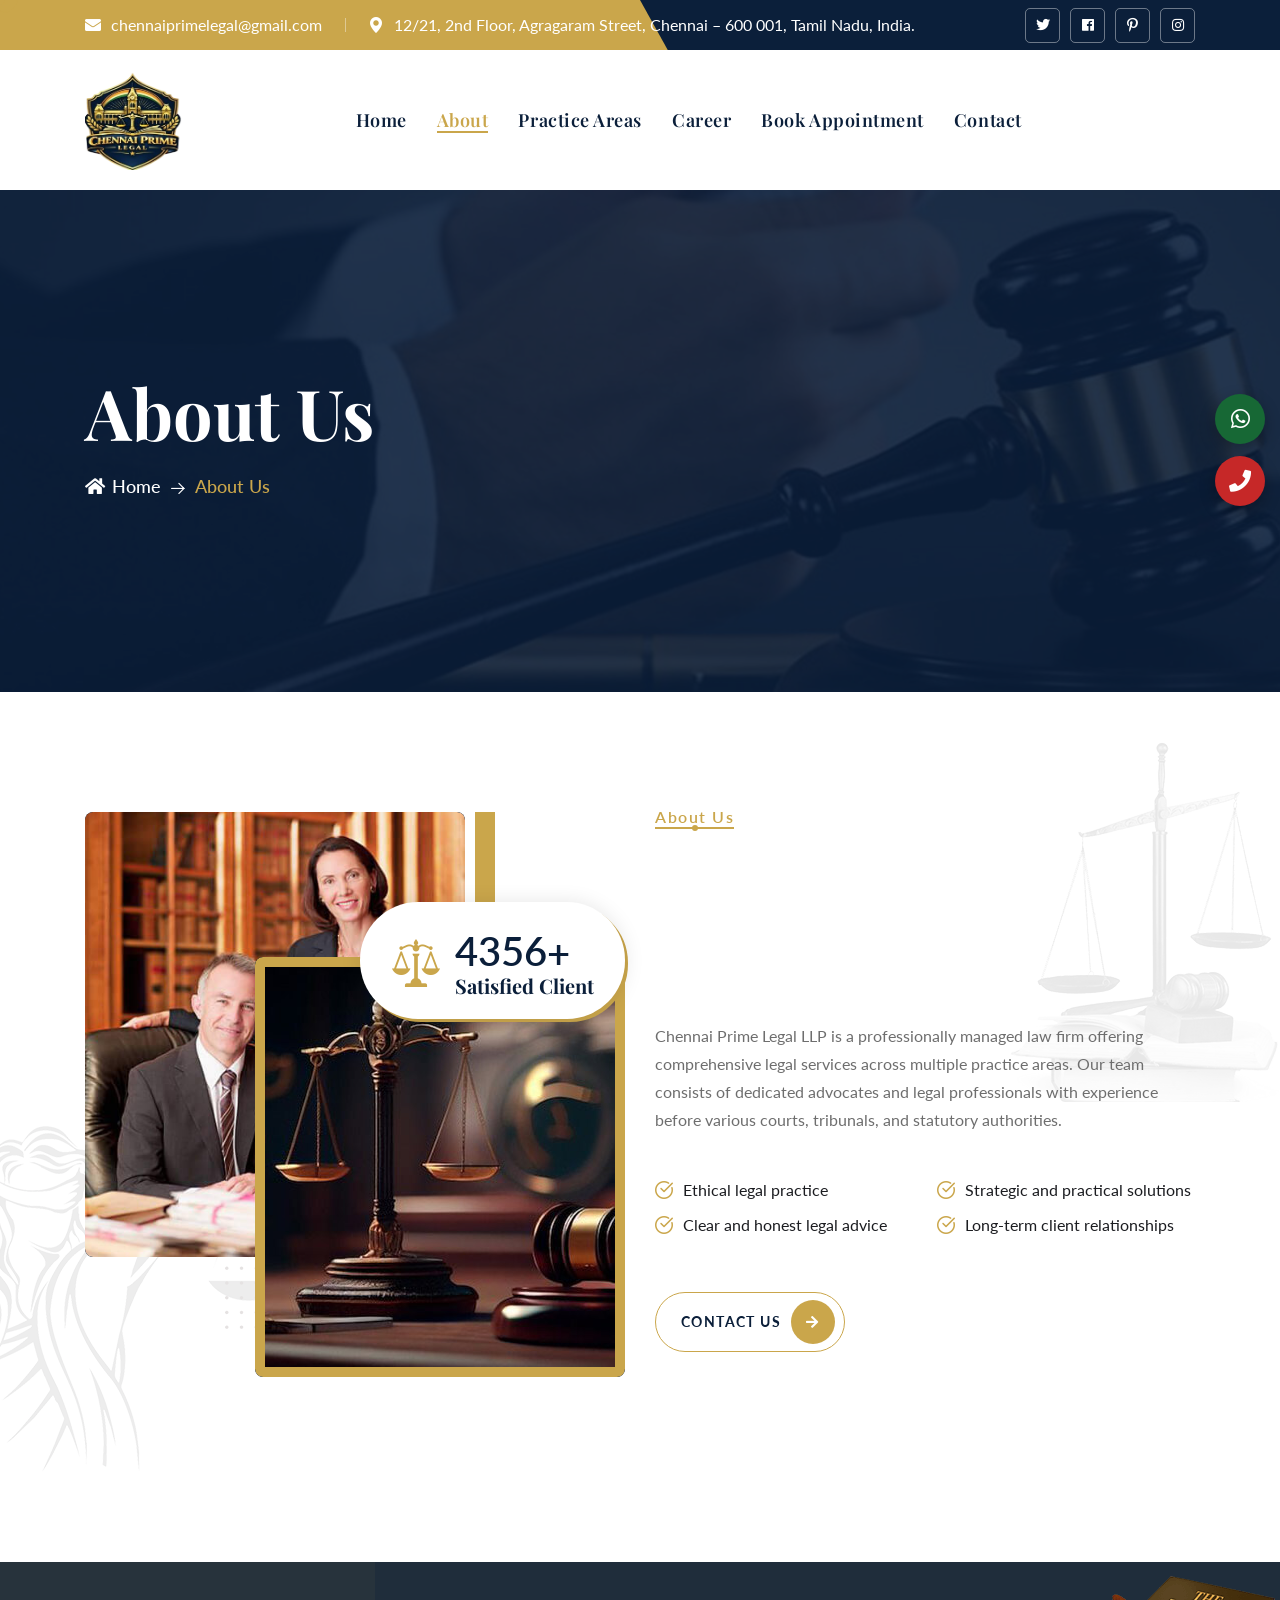
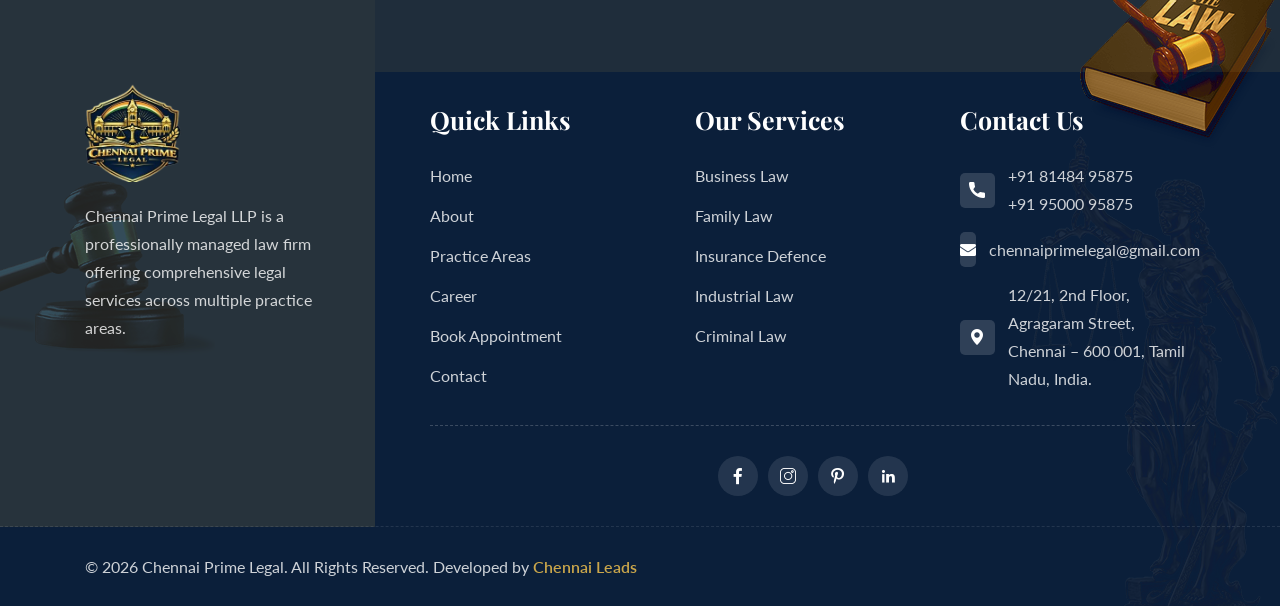
==== commit d06015dd: "Update about.html" ====
--- a/about.html
+++ b/about.html
@@ -2,11 +2,11 @@
 <html lang="en">
 
 
-<!-- Mirrored from dreamlayout.mnsithub.com/html/judges/main-html/index3.html by HTTrack Website Copier/3.x [XR&CO'2014], Wed, 08 Apr 2026 09:04:22 GMT -->
+<!-- Mirrored from dreamlayout.mnsithub.com/html/judges/main-html/about.html by HTTrack Website Copier/3.x [XR&CO'2014], Wed, 08 Apr 2026 09:04:31 GMT -->
 <head>
     <meta charset="UTF-8" />
     <meta name="viewport" content="width=device-width, initial-scale=1.0" />
-    <title> Chennai Prime Legal </title>
+     <title> Chennai Prime Legal </title>
     <!-- favicons Icons -->
     <link rel="apple-touch-icon" sizes="180x180" href="assets/images/favicon.ico" />
     <link rel="icon" type="image/png" sizes="32x32" href="assets/images/favicon.ico" />
@@ -57,8 +57,8 @@
     <link rel="stylesheet" href="assets/css/module-css/blog.css" />
     <link rel="stylesheet" href="assets/css/module-css/faq.css" />
     <link rel="stylesheet" href="assets/css/module-css/skill.css" />
-    <link rel="stylesheet" href="assets/css/module-css/feature.css" />
-    <link rel="stylesheet" href="assets/css/module-css/contact.css" />
+    <link rel="stylesheet" href="assets/css/module-css/page-header.css" />
+    <link rel="stylesheet" href="assets/css/module-css/error.css" />
 
     <!-- template styles -->
     <link rel="stylesheet" href="assets/css/style.css" />
@@ -169,10 +169,8 @@
 
 
 
-    <!-- <div class="chat-icon"><button type="button" class="chat-toggler"><i class="fa fa-comment">
-
-    </i></button></div> -->
-  
+    <!-- <div class="chat-icon"><button type="button" class="chat-toggler"><i class="fa fa-comment"></i></button></div> -->
+    <!--Chat Popup-->
     <!-- <div id="chat-popup" class="chat-popup">
         <div class="popup-inner">
             <div class="close-chat"><i class="fa fa-times"></i></div>
@@ -291,7 +289,7 @@
 
 
     <div class="page-wrapper">
-        <header class="main-header-three">
+       <header class="main-header-three">
             <div class="main-menu-three__top">
                 <div class="container">
                     <div class="main-menu-three__top-inner">
@@ -340,7 +338,7 @@
                             <div class="main-menu-two__main-menu-box">
                                 <a href="#" class="mobile-nav__toggler"><i class="fa fa-bars"></i></a>
                                 <ul class="main-menu__list">
-                                    <li class=" current">
+                                    <li class=" ">
                                         <a href="index.html">Home </a>
                                        
                                     </li>
@@ -355,6 +353,7 @@
                                         <a href="career.html">Career</a>
                                        
                                     </li>
+                                      </li>
                                        <li class="">
                                         <a href="bookappointment.html">Book Appointment</a>
                                        
@@ -396,1068 +395,144 @@
             </nav>
         </header>
 
-        <div class="stricky-header stricked-menu main-menu main-menu-three">
+        <div class="stricky-header stricked-menu main-menu">
             <div class="sticky-header__content"></div><!-- /.sticky-header__content -->
         </div><!-- /.stricky-header -->
 
 
-
-      <!-- Main Slider Start -->
-<section class="main-slider-three">
-    <div class="main-slider-three__carousel owl-carousel owl-theme">
-
-        <!-- Slide 1 -->
-        <div class="item">
-            <div class="main-slider-three__bg"
-                style="background-image: url(assets/images/backgrounds/slider-3-1.jpg);"></div>
-            <div class="main-slider-three__overly"></div>
-
+        <!--Page Header Start-->
+        <section class="page-header">
+            <div class="page-header__bg" style="background-image: url(assets/images/backgrounds/page-header-bg.jpg);">
+            </div>
             <div class="container">
-                <div class="main-slider-three__content">
-
-                    <p class="main-slider-three__sub-title">Welcome to Chennai Prime Legal</p>
-
-                    <h2 class="main-slider-three__title">
-                        Expert Legal Solutions For Your <br>
-                        <span>Rights & Justice</span>
-                    </h2>
-
-                    <p class="main-slider-three__text">
-                        We provide trusted legal guidance with professionalism and integrity.
-                        Our team ensures that every client receives the right support and
-                        strategic legal solutions for their needs.
-                    </p>
-
-                    <div class="main-slider-three__btn-box">
-                        <a href="about.html" class="thm-btn">
-                            <span class="thm-btn-text">Know More</span>
-                            <span class="thm-btn-icon-box">
-                                <i class="fas fa-arrow-right"></i>
-                            </span>
-                        </a>
-                    </div>
-
+                <div class="page-header__inner">
+                    <h2>About Us</h2>
+                    <div class="thm-breadcrumb__box">
+                        <ul class="thm-breadcrumb list-unstyled">
+                            <li><a href="index.html"><i class="fas fa-home"></i>Home</a></li>
+                            <li><span class="icon-right-arrow-1"></span></li>
+                            <li class="active">About Us</li>
+                        </ul>
+                    </div>
                 </div>
             </div>
-        </div>
-
-        <!-- Slide 2 -->
-        <div class="item">
-            <div class="main-slider-three__bg"
-                style="background-image: url(assets/images/backgrounds/slider-3-2.jpg);"></div>
-            <div class="main-slider-three__overly"></div>
-
-            <div class="container">
-                <div class="main-slider-three__content">
-
-                    <p class="main-slider-three__sub-title">Professional Legal Services</p>
-
-                    <h2 class="main-slider-three__title">
-                        Dedicated To Your <br>
-                        <span>Legal Success</span>
-                    </h2>
-
-                    <p class="main-slider-three__text">
-                        From consultation to case resolution, we stand by your side
-                        with expert advice, strategic planning, and committed representation.
-                    </p>
-
-                    <div class="main-slider-three__btn-box">
-                        <a href="about.html" class="thm-btn">
-                            <span class="thm-btn-text">Learn More</span>
-                            <span class="thm-btn-icon-box">
-                                <i class="fas fa-arrow-right"></i>
-                            </span>
-                        </a>
-                    </div>
-
-                </div>
-            </div>
-        </div>
-
-        <!-- Slide 3 -->
-        <div class="item">
-            <div class="main-slider-three__bg"
-                style="background-image: url(assets/images/backgrounds/slider-3-3.jpg);"></div>
-            <div class="main-slider-three__overly"></div>
-
-            <div class="container">
-                <div class="main-slider-three__content">
-
-                    <p class="main-slider-three__sub-title">Trusted Legal Advisors</p>
-
-                    <h2 class="main-slider-three__title">
-                        Protecting Your Interests With <br>
-                        <span>Integrity & Expertise</span>
-                    </h2>
-
-                    <p class="main-slider-three__text">
-                        We deliver reliable legal solutions tailored to your needs,
-                        ensuring transparency, confidence, and successful outcomes.
-                    </p>
-
-                    <div class="main-slider-three__btn-box">
-                        <a href="about.html" class="thm-btn">
-                            <span class="thm-btn-text">Explore Services</span>
-                            <span class="thm-btn-icon-box">
-                                <i class="fas fa-arrow-right"></i>
-                            </span>
-                        </a>
-                    </div>
-
-                </div>
-            </div>
-        </div>
-
-    </div>
-</section>
-<!-- Main Slider End -->
-
-         <!--About Two Start -->
-        <section class="about-two">
-            <div class="about-two__shape-2 float-bob-x">
-                <img src="assets/images/shapes/about-two-shape-2.png" alt="">
-            </div>
-            <div class="about-two__shape-3 float-bob-y">
-                <img src="assets/images/shapes/about-two-shape-3.png" alt="">
+        </section>
+        <!--Page Header End-->
+
+        <!--About One Start -->
+        <section class="about-one" style="margin-bottom: 90px;">
+            <div class="about-one__shape-3 float-bob-x">
+                <img src="assets/images/shapes/about-one-shape-3.png" alt="">
+            </div>
+            <div class="about-one__shape-4 float-bob-y">
+                <img src="assets/images/shapes/about-one-shape-4.png" alt="">
             </div>
             <div class="container">
                 <div class="row">
                     <div class="col-xl-6">
-                        <div class="about-two__left wow slideInLeft" data-wow-delay="100ms" data-wow-duration="2500ms">
-                            <div class="about-two__img-box">
-                                <div class="about-two__img">
-                                    <img src="assets/images/resources/about-two-img-1.jpg" alt="">
-                                </div>
-                                <div class="about-two__img-two">
-                                    <img src="assets/images/resources/about-two-img-2.jpg" alt="">
-                                </div>
-                                <div class="about-two__img-content">
-                                    <div class="progress-box">
-                                        <div class="graph-outer">
-                                            <input type="text" class="dial" data-fgColor="#ffffff"
-                                                data-bgColor="#222222" data-width="75" data-height="75"
-                                                data-linecap="normal" value="95">
-                                            <div class="inner-text count-box"><span class="count-text" data-stop="95"
-                                                    data-speed="2000"></span><span class="count-Parsent">%</span>
+                        <div class="about-one__left wow slideInLeft" data-wow-delay="100ms" data-wow-duration="2500ms">
+                            <div class="about-one__img-box">
+                                <div class="about-one__img">
+                                    <img src="assets/images/resources/about-one-img-1.jpg" alt="">
+                                </div>
+                                <div class="about-one__img-two">
+                                    <img src="assets/images/resources/about-one-img-2.jpg" alt="">
+                                </div>
+                                <div class="about-one__satisfied-box img-bounce">
+                                    <div class="about-one__satisfied-box-inner">
+                                        <div class="about-one__satisfied-icon">
+                                            <span class="icon-scales-of-justice"></span>
+                                        </div>
+                                        <div class="about-one__satisfied-count-box">
+                                            <div class="about-one__satisfied-count">
+                                                <h3 class="odometer" data-count="4356">00</h3>
+                                                <span>+</span>
                                             </div>
-                                        </div>
-                                    </div>
-                                    <div class="text-box">
-                                        <h4>Clients Case<br>Solved</h4>
-                                    </div>
-                                </div>
-                                <!-- <div class="about-two__video-link">
+                                            <p class="about-one__satisfied-count-text">Satisfied Client</p>
+                                        </div>
+                                    </div>
+                                    <div class="about-one__satisfied-box-shape"></div>
+                                </div>
+                                <!-- <div class="about-one__video-link">
                                     <a href="https://www.youtube.com/watch?v=Get7rqXYrbQ" class="video-popup">
-                                        <div class="about-two__video-icon">
+                                        <div class="about-one__video-icon">
                                             <span class="fa fa-play"></span>
                                             <i class="ripple"></i>
                                         </div>
                                     </a>
                                 </div> -->
-                                <div class="about-two__shape-1"></div>
+                                <div class="about-one__high-quality-service-box">
+                                    <div class="about-one__high-quality-service">
+                                        <h5>Best Lawyer For You</h5>
+                                        <!-- <a href="about.html">Read More <span class="fas fa-arrow-right"></span> </a> -->
+                                    </div>
+                                </div>
+                            </div>
+                            <div class="about-one__shape-1"></div>
+                            <div class="about-one__shape-2">
+                                <img src="assets/images/shapes/about-one-shape-2.png" alt="">
                             </div>
                         </div>
                     </div>
                     <div class="col-xl-6">
-                        <div class="about-two__right">
+                        <div class="about-one__right">
                             <div class="section-title text-left sec-title-animation animation-style2">
                                 <div class="section-title__tagline-box">
                                     <span class="section-title__tagline">About Us</span>
                                     <div class="section-title__tagline-shape"></div>
                                 </div>
-                                <h2 class="section-title__title title-animation">
-                                    Judges That Fights For Your
-                                    <span>Freedom</span>
-                                </h2>
-                            </div>
-                            <p class="about-two__text">Chennai Prime Legal LLP is a full-service law firm based
-                                 in Chennai, providing practical and result-oriented legal solutions to individ
-                                 uals, businesses, and institutions across India.<br>
-<br>We are committed to professionalism, integrity, and client-centric advocacy. Our firm combines strong courtroom experience with sound advisory services, ensuring timely and effective legal support.                            </p>
-                            <div class="about-two__points-and-vission-mission">
-                                <div class="about-two__points-box">
-                                    <ul class="about-two__points list-unstyled">
-                                        <li>
-                                            <div class="icon">
-                                                <span class="icon-comment"></span>
-                                            </div>
-                                            <p>	Ethical legal practice</p>
-                                        </li>
-                                        <li>
-                                            <div class="icon">
-                                                <span class="icon-comment"></span>
-                                            </div>
-                                            <p>	Clear and honest legal advice</p>
-                                        </li>
-                                        <li>
-                                            <div class="icon">
-                                                <span class="icon-comment"></span>
-                                            </div>
-                                            <p>	Strategic and practical solutions</p>
-                                        </li>
-                                        <li>
-                                            <div class="icon">
-                                                <span class="icon-comment"></span>
-                                            </div>
-                                            <p>	Long-term client relationships</p>
-                                        </li>
-                                    </ul>
-                                    <div class="about-two__btn-box">
-                                        <a href="about.html" class="thm-btn">
-                                            <span class="thm-btn-text">Learn More</span>
-                                            <span class="thm-btn-icon-box"><i class="fas fa-arrow-right"></i></span>
-                                        </a>
-                                    </div>
-                                </div>
-                                <div class="about-two__vission-mission">
-                                    <div class="about-two__tab-box tabs-box">
-                                        <ul class="tab-buttons clearfix list-unstyled">
-                                            <li data-tab="#vission" class="tab-btn ">
-                                                <span>Litigation & Advisory</span></li>
-                                            <li data-tab="#mission" class="tab-btn">
-                                                <span>Client-Focused Approach</span></li>
-                                        </ul>
-                                        <!-- <div class="tabs-content">
-                                         
-                                            <div class="tab active-tab" id="vission">
-                                                <div class="tabs-content__inner">
-                                                    <p>Lorem ipsum dolor sit amet, consec tetur
-                                                        adipiscing elit, sed
-                                                        do
-                                                        eiusmod tempor incididunt ut labore et
-                                                        dolore magna aliqua.
-                                                        Quis
-                                                        ipsum suspendisse ultrices gravida.
-                                                        Risus commodo viverra
-                                                        maecenas </p>
-                                                </div>
-                                            </div>
-                                            
-                                            <div class="tab" id="mission">
-                                                <div class="tabs-content__inner">
-                                                    <p>Lorem ipsum dolor sit amet, consectetur
-                                                        adipiscing elit, sed do
-                                                        eiusmod tempor incididunt ut labore et
-                                                        dolore magna aliqua. Quis
-                                                        ipsum suspendisse ultrices gravida.
-                                                        Risus commodo viverra
-                                                        maecenas </p>
-                                                </div>
-                                            </div>
-                                          
-                                        </div> -->
-                                    </div>
-                                </div>
-                            </div>
-                            <div class="about-two__bottom">
-                                <div class="about-two__founder">
-                                    <!-- <div class="about-two__founder-img-box">
-                                        <img src="assets/images/resources/about-two-founder-img-1.jpg" alt="">
-                                    </div> -->
-                                    <div class="about-two__founder-text-box">
-                                        <h4>Advocate M. SIVAKUMAR</h4>
-                                        <p>LL.B., MBA, PGD (Cyber Law)</p>
-                                         <p>adv.msiva@gmail.com</p>
-                                    </div>
-                                </div>
-
-                                <!-- <div class="about-two__signature">
-                                    <img src="assets/images/shapes/about-two-founder-sign.png" alt="">
-                                </div> -->
+                               <h2 class="section-title__title title-animation">
+    Trusted Legal Experts Protecting Your 
+    <span>Rights & Justice</span>
+</h2>
+                            </div>
+                            <p class="about-one__text">Chennai Prime Legal LLP is a professionally managed law firm offering comprehensive legal services across multiple practice areas. Our team consists of dedicated advocates and legal professionals with experience before various courts, tribunals, and statutory authorities.
+                            </p>
+                              <div class="about-three__points-box">
+                                <ul class="about-three__points list-unstyled">
+                                    <li>
+                                        <div class="icon">
+                                            <span class="icon-comment"></span>
+                                        </div>
+                                        <p>	Ethical legal practice</p>
+                                    </li>
+                                    <li>
+                                        <div class="icon">
+                                            <span class="icon-comment"></span>
+                                        </div>
+                                        <p>Clear and honest legal advice</p>
+                                    </li>
+                                </ul>
+                                <ul class="about-three__points list-unstyled">
+                                    <li>
+                                        <div class="icon">
+                                            <span class="icon-comment"></span>
+                                        </div>
+                                        <p>	Strategic and practical solutions</p>
+                                    </li>
+                                    <li>
+                                        <div class="icon">
+                                            <span class="icon-comment"></span>
+                                        </div>
+                                        <p>	Long-term client relationships</p>
+                                    </li>
+                                </ul>
+                            </div>
+                            <div class="about-one__btn-box">
+                                <a href="contact.html" class="thm-btn">
+                                    <span class="thm-btn-text">Contact Us</span>
+                                    <span class="thm-btn-icon-box">
+                                        <i class="fas fa-arrow-right"></i></span>
+                                </a>
                             </div>
                         </div>
                     </div>
                 </div>
             </div>
         </section>
-        <!--About Two End -->
-
-
-     
-
-
-        <!-- Feature One Start -->
-        <!-- <section class="feature-one">
-            <div class="container">
-                <div class="row">
-                    <div class="col-xl-4 col-lg-4 wow fadeInLeft" data-wow-delay="100ms">
-                        <div class="feature-one__single">
-                            <div class="feature-one__count"></div>
-                            <div class="feature-one__icon">
-                                <span class="icon-hospital"></span>
-                            </div>
-                            <h3 class="feature-one__title"><a href="about.html">Dispute Resolutions</a></h3>
-                            <p class="feature-one__text">Nam libero tempore, cum soluta nobis est eligendi optio cumque
-                                nihil impedit quo minus id quod</p>
-                            <a href="about.html" class="feature-one__read-more">Read More <span
-                                    class="icon-right-arrow"></span>
-                            </a>
-                        </div>
-                    </div>
-                    
-                    <div class="col-xl-4 col-lg-4 wow fadeInUp" data-wow-delay="200ms">
-                        <div class="feature-one__single">
-                            <div class="feature-one__count"></div>
-                            <div class="feature-one__icon">
-                                <span class="icon-scale"></span>
-                            </div>
-                            <h3 class="feature-one__title"><a href="about.html">Legal Methods</a></h3>
-                            <p class="feature-one__text">Nam libero tempore, cum soluta nobis est eligendi optio cumque
-                                nihil impedit quo minus id quod</p>
-                            <a href="about.html" class="feature-one__read-more">Read More <span
-                                    class="icon-right-arrow"></span>
-                            </a>
-                        </div>
-                    </div>
-                  
-                    <div class="col-xl-4 col-lg-4 wow fadeInRight" data-wow-delay="300ms">
-                        <div class="feature-one__single">
-                            <div class="feature-one__count"></div>
-                            <div class="feature-one__icon">
-                                <span class="icon-lawyer"></span>
-                            </div>
-                            <h3 class="feature-one__title"><a href="about.html">Long Experience</a></h3>
-                            <p class="feature-one__text">Nam libero tempore, cum soluta nobis est eligendi optio cumque
-                                nihil impedit quo minus id quod</p>
-                            <a href="about.html" class="feature-one__read-more">Read More <span
-                                    class="icon-right-arrow"></span>
-                            </a>
-                        </div>
-                    </div>
-                    
-                </div>
-            </div>
-        </section> -->
-        <!-- Feature One End -->
-
-       <!--Services Two Start -->
-        <section class="services-two">
-            <div class="services-two__bg jarallax" data-jarallax data-speed="0.2" data-imgPosition="50% 0%"
-                style="background-image: url(assets/images/backgrounds/services-two-bg.jpg);"></div>
-            <div class="container">
-                <div class="section-title text-center sec-title-animation animation-style1">
-                    <div class="section-title__tagline-box">
-                        <span class="section-title__tagline">Practice Areas</span>
-                        <div class="section-title__tagline-shape"></div>
-                    </div>
-                    <h2 class="section-title__title title-animation">Reliable Lawyer Agency With <br> High-quality
-                        <span>Legal Services</span>
-                    </h2>
-                </div>
-                <div class="row">
-                    <!--Services Two Single Start -->
-                    <div class="col-xl-4 col-lg-6 col-md-6 wow fadeInLeft" data-wow-delay="100ms">
-                        <div class="services-two__single">
-                            <div class="services-two__icon">
-                                <span class="icon-scale"></span>
-                            </div>
-                            <h3 class="services-two__title"><a href="practise.html">
-                                Civil Law</a></h3>
-                            <!-- <p class="services-two__text">Neque porro quisquam est, qui dolorem ipsum quia dolor sit
-                            </p> -->
-                            <!-- <a href="business-law.html" class="services-two__read-more">Read More <span
-                                    class="icon-right-arrow"></span></a> -->
-                        </div>
-                    </div>
-                    <!--Services Two Single End -->
-                    <!--Services Two Single Start -->
-                    <div class="col-xl-4 col-lg-6 col-md-6 wow fadeInUp" data-wow-delay="200ms">
-                        <div class="services-two__single">
-                            <div class="services-two__icon">
-                                <span class="icon-family"></span>
-                            </div>
-                            <h3 class="services-two__title"><a href="practise.html">Family Law</a></h3>
-                            <!-- <p class="services-two__text">Neque porro quisquam est, qui dolorem ipsum quia dolor sit
-                            </p>
-                            <a href="family-law.html" class="services-two__read-more">Read More <span
-                                    class="icon-right-arrow"></span></a> -->
-                        </div>
-                    </div>
-                    <!--Services Two Single End -->
-                    <!--Services Two Single Start -->
-                    <div class="col-xl-4 col-lg-6 col-md-6 wow fadeInRight" data-wow-delay="300ms">
-                        <div class="services-two__single">
-                            <div class="services-two__icon">
-                                <span class="icon-shield"></span>
-                            </div>
-                            <h3 class="services-two__title"><a href="practise.html">Corporate Law</a></h3>
-                            <!-- <p class="services-two__text">Neque porro quisquam est, qui dolorem ipsum quia dolor sit
-                            </p>
-                            <a href="insurance-defence.html" class="services-two__read-more">Read More <span
-                                    class="icon-right-arrow"></span></a> -->
-                        </div>
-                    </div>
-                    <!--Services Two Single End -->
-                    <!--Services Two Single Start -->
-                    <div class="col-xl-4 col-lg-6 col-md-6 wow fadeInLeft" data-wow-delay="400ms">
-                        <div class="services-two__single">
-                            <div class="services-two__icon">
-                                <span class="icon-factory"></span>
-                            </div>
-                            <h3 class="services-two__title"><a href="practise.html">Criminal Law</a></h3>
-                            <!-- <p class="services-two__text">Neque porro quisquam est, qui dolorem ipsum quia dolor sit
-                            </p>
-                            <a href="industrial-law.html" class="services-two__read-more">Read More <span
-                                    class="icon-right-arrow"></span></a> -->
-                        </div>
-                    </div>
-                    <!--Services Two Single End -->
-                    <!--Services Two Single Start -->
-                    <div class="col-xl-4 col-lg-6 col-md-6 wow fadeInUp" data-wow-delay="500ms">
-                        <div class="services-two__single">
-                            <div class="services-two__icon">
-                                <span class="icon-auction-1"></span>
-                            </div>
-                            <h3 class="services-two__title"><a href="practise.html">Taxation Law</a></h3>
-                            <!-- <p class="services-two__text">Neque porro quisquam est, qui dolorem ipsum quia dolor sit
-                            </p>
-                            <a href="employement-law.html" class="services-two__read-more">Read More <span
-                                    class="icon-right-arrow"></span></a> -->
-                        </div>
-                    </div>
-                    <!--Services Two Single End -->
-                    <!--Services Two Single Start -->
-                    <div class="col-xl-4 col-lg-6 col-md-6 wow fadeInRight" data-wow-delay="600ms">
-                        <div class="services-two__single">
-                            <div class="services-two__icon">
-                                <span class="icon-history"></span>
-                            </div>
-                            <h3 class="services-two__title"><a href="practise.html">
-                                DRT Matters</a></h3>
-                            <!-- <p class="services-two__text">Neque porro quisquam est, qui dolorem ipsum quia dolor sit
-                            </p>
-                            <a href="employement-law.html" class="services-two__read-more">Read More <span
-                                    class="icon-right-arrow"></span></a> -->
-                        </div>
-                    </div>
-                    <!--Services Two Single End -->
-                   <div class="about-two__btn-box" style="display: flex; justify-content: center;">
-    <a href="practise.html" class="thm-btn">
-        <span class="thm-btn-text" style="color: white;">Explore More</span>
-        <span class="thm-btn-icon-box">
-            <i class="fas fa-arrow-right"></i>
-        </span>
-    </a>
-</div>
-                </div>
-            </div>
-        </section>
-        <!--Services Two End -->
-
-        <!-- Process Section Start -->
-<section class="process-one">
-    <div class="process-one__shape-4 float-bob-y">
-        <img src="assets/images/shapes/process-one-shape-4.png" alt="">
-    </div>
-
-    <div class="container">
-        <div class="section-title text-center sec-title-animation animation-style1">
-
-            <div class="section-title__tagline-box">
-                <span class="section-title__tagline">Our Legal Process</span>
-                <div class="section-title__tagline-shape"></div>
-            </div>
-
-            <h2 class="section-title__title title-animation">
-                A Structured Approach To Deliver 
-                <span>Effective Legal Solutions</span>
-            </h2>
-
-        </div>
-
-        <div class="process-one__inner">
-            <ul class="list-unstyled row">
-
-                <!-- Step 1 -->
-                <li class="col-xl-3 col-lg-6 col-md-6 wow fadeInLeft" data-wow-delay="100ms">
-                    <div class="process-one__single">
-                        <div class="process-one__shape-1"></div>
-
-                        <div class="process-one__icon-box">
-                            <div class="process-one__count">01</div>
-                            <div class="process-one__icon">
-                                <span class="icon-attorney"></span>
-                            </div>
-                        </div>
-
-                        <h3 class="process-one__title">Initial Consultation</h3>
-                        <p class="process-one__text">
-                            We understand your legal concerns, gather key details, and provide
-                            initial guidance tailored to your situation.
-                        </p>
-                    </div>
-                </li>
-
-                <!-- Step 2 -->
-                <li class="col-xl-3 col-lg-6 col-md-6 wow fadeInRight" data-wow-delay="200ms">
-                    <div class="process-one__single">
-                        <div class="process-one__shape-2"></div>
-
-                        <div class="process-one__icon-box">
-                            <div class="process-one__count">02</div>
-                            <div class="process-one__icon">
-                                <span class="icon-chess"></span>
-                            </div>
-                        </div>
-
-                        <h3 class="process-one__title">Case Analysis</h3>
-                        <p class="process-one__text">
-                            Our team conducts in-depth research and evaluates all legal aspects
-                            to build a strong and effective case strategy.
-                        </p>
-                    </div>
-                </li>
-
-                <!-- Step 3 -->
-                <li class="col-xl-3 col-lg-6 col-md-6 wow fadeInLeft" data-wow-delay="300ms">
-                    <div class="process-one__single">
-                        <div class="process-one__shape-3"></div>
-
-                        <div class="process-one__icon-box">
-                            <div class="process-one__count">03</div>
-                            <div class="process-one__icon">
-                                <span class="icon-fund-raising"></span>
-                            </div>
-                        </div>
-
-                        <h3 class="process-one__title">Legal Strategy & Planning</h3>
-                        <p class="process-one__text">
-                            We develop a clear legal plan, outlining the best approach to achieve
-                            favorable outcomes efficiently.
-                        </p>
-                    </div>
-                </li>
-
-                <!-- Step 4 -->
-                <li class="col-xl-3 col-lg-6 col-md-6 wow fadeInRight" data-wow-delay="400ms">
-                    <div class="process-one__single">
-
-                        <div class="process-one__icon-box">
-                            <div class="process-one__count">04</div>
-                            <div class="process-one__icon">
-                                <span class="icon-shield"></span>
-                            </div>
-                        </div>
-
-                        <h3 class="process-one__title">Execution & Resolution</h3>
-                        <p class="process-one__text">
-                            We represent and support you throughout the legal process, ensuring
-                            professional handling until successful resolution.
-                        </p>
-                    </div>
-                </li>
-
-            </ul>
-        </div>
-    </div>
-</section>
-<!-- Process Section End -->
-        <!-- Case Three Start -->
-        <!-- <section class="case-three">
-            <div class="case-three__bg-box">
-                <div class="case-three__bg jarallax" data-jarallax data-speed="0.2" data-imgPosition="50% 0%"
-                    style="background-image: url(assets/images/backgrounds/case-three-bg.jpg);">
-                </div>
-            </div>
-            <div class="container">
-                <div class="section-title text-center sec-title-animation animation-style1">
-                    <div class="section-title__tagline-box">
-                        <span class="section-title__tagline">Case Studies</span>
-                        <div class="section-title__tagline-shape"></div>
-                    </div>
-                    <h2 class="section-title__title title-animation">Your Partner in <br>
-                        <span>Legal Success</span> </h2>
-                </div>
-                <div class="case-three__filter-box">
-                    <ul class="case-three__filter style1 post-filter list-unstyled clearfix">
-                        <li data-filter=".filter-item" class="active"><span class="filter-text">View All</span>
-                        </li>
-                        <li data-filter=".business"><span class="filter-text">Business Law</span></li>
-                        <li data-filter=".family"><span class="filter-text">Family Law</span></li>
-                        <li data-filter=".insurance"><span class="filter-text">Insurance Defence</span></li>
-                        <li data-filter=".industrial"><span class="filter-text">Industrial Law</span></li>
-                        <li data-filter=".real-estate"><span class="filter-text">Real Estate Law</span></li>
-                    </ul>
-                </div>
-                <div class="case-three__bottom">
-                    <div class="row filter-layout">
-                       
-                        <div class="col-xl-3 col-lg-6 col-md-6 filter-item business real-estate">
-                            <div class="case-three__single">
-                                <div class="case-three__img-box">
-                                    <div class="case-three__img">
-                                        <img src="assets/images/case/case-three-1-1.jpg" alt="">
-                                        <div class="case-three__content-box">
-                                            <div class="case-three__icon-box">
-                                                <a href="assets/images/case/case-three-1-1.jpg" class="img-popup"><span
-                                                        class="icon-right-arrow-1"></span></a>
-                                            </div>
-                                            <h3><a href="case-details.html">Initial Consultation</a></h3>
-                                            <p>Family Law</p>
-                                        </div>
-                                    </div>
-                                </div>
-                            </div>
-                        </div>
-                       
-                        <div class="col-xl-3 col-lg-6 col-md-6 filter-item business family insurance">
-                            <div class="case-three__single">
-                                <div class="case-three__img-box">
-                                    <div class="case-three__img">
-                                        <img src="assets/images/case/case-three-1-2.jpg" alt="">
-                                        <div class="case-three__content-box">
-                                            <div class="case-three__icon-box">
-                                                <a href="assets/images/case/case-three-1-2.jpg" class="img-popup"><span
-                                                        class="icon-right-arrow-1"></span></a>
-                                            </div>
-                                            <h3><a href="case-details.html">Legal Education</a></h3>
-                                            <p>Accident</p>
-                                        </div>
-                                    </div>
-                                </div>
-                            </div>
-                        </div>
-                        
-                        <div class="col-xl-3 col-lg-6 col-md-6 filter-item business family industrial real-estate">
-                            <div class="case-three__single">
-                                <div class="case-three__img-box">
-                                    <div class="case-three__img">
-                                        <img src="assets/images/case/case-three-1-3.jpg" alt="">
-                                        <div class="case-three__content-box">
-                                            <div class="case-three__icon-box">
-                                                <a href="assets/images/case/case-three-1-3.jpg" class="img-popup"><span
-                                                        class="icon-right-arrow-1"></span></a>
-                                            </div>
-                                            <h3><a href="case-details.html">Medical Negligence</a></h3>
-                                            <p>Civil</p>
-                                        </div>
-                                    </div>
-                                </div>
-                            </div>
-                        </div>
-                        
-                        <div class="col-xl-3 col-lg-6 col-md-6 filter-item business family insurance">
-                            <div class="case-three__single">
-                                <div class="case-three__img-box">
-                                    <div class="case-three__img">
-                                        <img src="assets/images/case/case-three-1-4.jpg" alt="">
-                                        <div class="case-three__content-box">
-                                            <div class="case-three__icon-box">
-                                                <a href="assets/images/case/case-three-1-4.jpg" class="img-popup"><span
-                                                        class="icon-right-arrow-1"></span></a>
-                                            </div>
-                                            <h3><a href="case-details.html">Client Consultation</a></h3>
-                                            <p>Parental Rights</p>
-                                        </div>
-                                    </div>
-                                </div>
-                            </div>
-                        </div>
-                        
-                        <div class="col-xl-3 col-lg-6 col-md-6 filter-item business family">
-                            <div class="case-three__single">
-                                <div class="case-three__img-box">
-                                    <div class="case-three__img">
-                                        <img src="assets/images/case/case-three-1-5.jpg" alt="">
-                                        <div class="case-three__content-box">
-                                            <div class="case-three__icon-box">
-                                                <a href="assets/images/case/case-three-1-5.jpg" class="img-popup"><span
-                                                        class="icon-right-arrow-1"></span></a>
-                                            </div>
-                                            <h3><a href="case-details.html">Preliminary Meeting</a></h3>
-                                            <p>Custody Disputes</p>
-                                        </div>
-                                    </div>
-                                </div>
-                            </div>
-                        </div>
-                        
-                        <div class="col-xl-3 col-lg-6 col-md-6 filter-item industrial real-estate">
-                            <div class="case-three__single">
-                                <div class="case-three__img-box">
-                                    <div class="case-three__img">
-                                        <img src="assets/images/case/case-three-1-6.jpg" alt="">
-                                        <div class="case-three__content-box">
-                                            <div class="case-three__icon-box">
-                                                <a href="assets/images/case/case-three-1-6.jpg" class="img-popup"><span
-                                                        class="icon-right-arrow-1"></span></a>
-                                            </div>
-                                            <h3><a href="case-details.html">Legal Advice</a></h3>
-                                            <p>Divorce Cases</p>
-                                        </div>
-                                    </div>
-                                </div>
-                            </div>
-                        </div>
-                        
-                        <div class="col-xl-3 col-lg-6 col-md-6 filter-item business family insurance real-estate">
-                            <div class="case-three__single">
-                                <div class="case-three__img-box">
-                                    <div class="case-three__img">
-                                        <img src="assets/images/case/case-three-1-7.jpg" alt="">
-                                        <div class="case-three__content-box">
-                                            <div class="case-three__icon-box">
-                                                <a href="assets/images/case/case-three-1-1.jpg" class="img-popup"><span
-                                                        class="icon-right-arrow-1"></span></a>
-                                            </div>
-                                            <h3><a href="case-details.html">Case Consultation</a></h3>
-                                            <p>Family Law</p>
-                                        </div>
-                                    </div>
-                                </div>
-                            </div>
-                        </div>
-                        
-                        <div class="col-xl-3 col-lg-6 col-md-6 filter-item business insurance real-estate">
-                            <div class="case-three__single">
-                                <div class="case-three__img-box">
-                                    <div class="case-three__img">
-                                        <img src="assets/images/case/case-three-1-8.jpg" alt="">
-                                        <div class="case-three__content-box">
-                                            <div class="case-three__icon-box">
-                                                <a href="assets/images/case/case-three-1-8.jpg" class="img-popup"><span
-                                                        class="icon-right-arrow-1"></span></a>
-                                            </div>
-                                            <h3><a href="case-details.html">Introductory Discussion</a></h3>
-                                            <p>Civil Unions</p>
-                                        </div>
-                                    </div>
-                                </div>
-                            </div>
-                        </div>
-                      
-                    </div>
-                </div>
-            </div>
-        </section> -->
-        <!-- Case Three End -->
-
-      <!-- Counter Section Start -->
-<section class="counter-three">
-    <div class="counter-three__bg jarallax" data-jarallax data-speed="0.2" data-imgPosition="50% 0%"
-        style="background-image: url(assets/images/backgrounds/counter-three-bg.jpg);"></div>
-
-    <div class="container">
-        <ul class="list-unstyled counter-three__list">
-
-            <!-- Counter 1 -->
-            <li class="wow fadeInLeft" data-wow-delay="100ms">
-                <div class="counter-three__single">
-                    <div class="counter-three__count-box">
-                        <h3><span class="odometer" data-count="1200">00</span></h3>
-                        <p class="counter-three__count-plus">+</p>
-                    </div>
-                    <p class="counter-three__text">Satisfied Clients</p>
-                </div>
-            </li>
-
-            <!-- Counter 2 -->
-            <li class="wow fadeInLeft" data-wow-delay="200ms">
-                <div class="counter-three__single">
-                    <div class="counter-three__count-box">
-                        <h3><span class="odometer" data-count="950">00</span></h3>
-                        <p class="counter-three__count-plus">+</p>
-                    </div>
-                    <p class="counter-three__text">Cases Successfully Resolved</p>
-                </div>
-            </li>
-
-            <!-- Counter 3 -->
-            <li class="wow fadeInRight" data-wow-delay="300ms">
-                <div class="counter-three__single">
-                    <div class="counter-three__count-box">
-                        <h3><span class="odometer" data-count="25">00</span></h3>
-                        <p class="counter-three__count-plus">+</p>
-                    </div>
-                    <p class="counter-three__text">Years of Legal Experience</p>
-                </div>
-            </li>
-
-            <!-- Counter 4 -->
-            <li class="wow fadeInRight" data-wow-delay="400ms">
-                <div class="counter-three__single">
-                    <div class="counter-three__count-box">
-                        <h3><span class="odometer" data-count="15">00</span></h3>
-                        <p class="counter-three__count-plus">+</p>
-                    </div>
-                    <p class="counter-three__text">Expert Legal Professionals</p>
-                </div>
-            </li>
-
-        </ul>
-    </div>
-</section>
-<!-- Counter Section End -->
-
-     <!-- Testimonial Section Start -->
-<section class="testimonial-three">
-    <div class="testimonial-three__shape-1 float-bob-y">
-        <img src="assets/images/shapes/testimonial-three-shape-1.png" alt="">
-    </div>
-
-    <div class="container">
-        <div class="row">
-
-            <!-- Left Content -->
-            <div class="col-xl-4">
-                <div class="testimonial-three__left">
-                    <div class="section-title text-left sec-title-animation animation-style2">
-
-                        <div class="section-title__tagline-box">
-                            <span class="section-title__tagline">Client Testimonials</span>
-                            <div class="section-title__tagline-shape"></div>
-                        </div>
-
-                        <h2 class="section-title__title title-animation">
-                            Trusted By Our <span>Valued Clients</span>
-                        </h2>
-                    </div>
-
-                    <p class="testimonial-three__left-text">
-                        At Chennai Prime Legal, we take pride in delivering reliable legal solutions
-                        with integrity and professionalism. Here’s what our clients say about their experience with us.
-                    </p>
-                </div>
-            </div>
-
-            <!-- Right Carousel -->
-            <div class="col-xl-8">
-                <div class="testimonial-three__right">
-                    <div class="testimonial-three__carousel owl-theme owl-carousel">
-
-                        <!-- Testimonial 1 -->
-                        <div class="item">
-                            <div class="testimonial-three__single">
-                                <div class="testimonial-three__client-content">
-                                    <h4 class="testimonial-three__client-name">Mr. Rajesh Kumar</h4>
-                                    <p class="testimonial-three__client-sub-title">Business Owner</p>
-                                </div>
-
-                                <p class="testimonial-three__text">
-                                    Chennai Prime Legal provided exceptional guidance for my corporate matters.
-                                    Their professionalism and clarity helped me resolve issues smoothly.
-                                </p>
-
-                                <div class="testimonial-three__rating">
-                                    <span class="icon-star"></span>
-                                    <span class="icon-star"></span>
-                                    <span class="icon-star"></span>
-                                    <span class="icon-star"></span>
-                                    <span class="icon-star"></span>
-                                </div>
-
-                                <div class="testimonial-three__quote">
-                                    <span class="icon-quote"></span>
-                                </div>
-                            </div>
-                        </div>
-
-                        <!-- Testimonial 2 -->
-                        <div class="item">
-                            <div class="testimonial-three__single">
-                                <div class="testimonial-three__client-content">
-                                    <h4 class="testimonial-three__client-name">Ms. Priya Sharma</h4>
-                                    <p class="testimonial-three__client-sub-title">Client</p>
-                                </div>
-
-                                <p class="testimonial-three__text">
-                                    I received excellent support for my family case. The team handled everything
-                                    with care, patience, and strong legal expertise.
-                                </p>
-
-                                <div class="testimonial-three__rating">
-                                    <span class="icon-star"></span>
-                                    <span class="icon-star"></span>
-                                    <span class="icon-star"></span>
-                                    <span class="icon-star"></span>
-                                    <span class="icon-star"></span>
-                                </div>
-
-                                <div class="testimonial-three__quote">
-                                    <span class="icon-quote"></span>
-                                </div>
-                            </div>
-                        </div>
-
-                        <!-- Testimonial 3 -->
-                        <div class="item">
-                            <div class="testimonial-three__single">
-                                <div class="testimonial-three__client-content">
-                                    <h4 class="testimonial-three__client-name">Mr. Arvind Menon</h4>
-                                    <p class="testimonial-three__client-sub-title">Entrepreneur</p>
-                                </div>
-
-                                <p class="testimonial-three__text">
-                                    Their legal advice was clear and practical. Chennai Prime Legal truly understands
-                                    client needs and delivers effective solutions.
-                                </p>
-
-                                <div class="testimonial-three__rating">
-                                    <span class="icon-star"></span>
-                                    <span class="icon-star"></span>
-                                    <span class="icon-star"></span>
-                                    <span class="icon-star"></span>
-                                    <span class="icon-star"></span>
-                                </div>
-
-                                <div class="testimonial-three__quote">
-                                    <span class="icon-quote"></span>
-                                </div>
-                            </div>
-                        </div>
-
-                        <!-- Testimonial 4 -->
-                        <div class="item">
-                            <div class="testimonial-three__single">
-                                <div class="testimonial-three__client-content">
-                                    <h4 class="testimonial-three__client-name">Mrs. Kavitha R</h4>
-                                    <p class="testimonial-three__client-sub-title">Client</p>
-                                </div>
-
-                                <p class="testimonial-three__text">
-                                    Very professional and responsive team. They handled my case efficiently and
-                                    kept me informed throughout the process.
-                                </p>
-
-                                <div class="testimonial-three__rating">
-                                    <span class="icon-star"></span>
-                                    <span class="icon-star"></span>
-                                    <span class="icon-star"></span>
-                                    <span class="icon-star"></span>
-                                    <span class="icon-star"></span>
-                                </div>
-
-                                <div class="testimonial-three__quote">
-                                    <span class="icon-quote"></span>
-                                </div>
-                            </div>
-                        </div>
-
-                    </div>
-                </div>
-            </div>
-
-        </div>
-    </div>
-</section>
-<!-- Testimonial Section End -->
-
-      
-        <!--Brand One Start -->
-        
-        <!--Brand One End -->
-
-        <!--Contact Two Start-->
-        <!-- <section class="contact-two">
-            <div class="contact-two__bg jarallax" data-jarallax data-speed="0.2" data-imgPosition="50% 0%"
-                style="background-image: url(assets/images/backgrounds/contact-two-bg.jpg);">
-            </div>
-            <div class="container">
-                <div class="contact-two__inner">
-                    <div class="row">
-                        <div class="col-xl-7 col-lg-7">
-                            <div class="section-title text-left sec-title-animation animation-style2">
-                                <div class="section-title__tagline-box">
-                                    <span class="section-title__tagline">Contact us</span>
-                                    <div class="section-title__tagline-shape"></div>
-                                </div>
-                                <h2 class="section-title__title title-animation">Schedule Free <span>Consultions</span>
-                                </h2>
-                            </div>
-                            <form class="contact-form-validated contact-two__form" action="https://dreamlayout.mnsithub.com/html/judges/main-html/assets/inc/sendemail.php"
-                                method="post" novalidate="novalidate">
-                                <div class="row">
-                                    <div class="col-xl-6 col-lg-6 col-md-6">
-                                        <div class="contact-two__input-box">
-                                            <input type="text" name="name" placeholder="Your Name" required="">
-                                        </div>
-                                    </div>
-                                    <div class="col-xl-6 col-lg-6 col-md-6">
-                                        <div class="contact-two__input-box">
-                                            <input type="email" name="Email" placeholder="Email Address" required="">
-                                        </div>
-                                    </div>
-                                    <div class="col-xl-6 col-lg-6 col-md-6">
-                                        <div class="contact-two__input-box">
-                                            <input type="text" name="Phone" placeholder="Phone Number" required="">
-                                        </div>
-                                    </div>
-                                    <div class="col-xl-6 col-lg-6 col-md-6">
-                                        <div class="contact-two__input-box">
-                                            <div class="select-box">
-                                                <select class="selectmenu wide">
-                                                    <option selected="selected">Service Type
-                                                    </option>
-                                                    <option>Business Law</option>
-                                                    <option>Family Law</option>
-                                                    <option>Insurance Defence</option>
-                                                    <option>Industrial Law</option>
-                                                    <option>Real Estate Law</option>
-                                                    <option>Employement Law</option>
-                                                </select>
-                                            </div>
-                                        </div>
-                                    </div>
-                                    <div class="col-xl-12">
-                                        <div class="contact-two__input-box text-message-box">
-                                            <textarea name="message" placeholder="Messege"></textarea>
-                                        </div>
-                                        <div class="contact-two__btn-box">
-                                            <button type="submit" class="thm-btn">
-                                                <span class="thm-btn-text">Send A Message</span>
-                                                <span class="thm-btn-icon-box"><i class="fas fa-arrow-right"></i></span>
-                                            </button>
-                                        </div>
-                                    </div>
-                                </div>
-                            </form>
-                            <div class="result"></div>
-                        </div>
-                        <div class="col-xl-5 col-lg-5">
-                            <div class="contact-two__right wow slideInRight" data-wow-delay="100ms"
-                                data-wow-duration="2500ms">
-                                <div class="contact-two__info-box">
-                                    <h3 class="contact-two__info-title">Contact Info</h3>
-                                    <ul class="contact-two__info-list list-unstyled">
-                                        <li>
-                                            <div class="icon">
-                                                <span class="icon-pin"></span>
-                                            </div>
-                                            <div class="content">
-                                                <p>3060 Commercial Street Road
-                                                    Fratton, Australia</p>
-                                            </div>
-                                        </li>
-                                        <li>
-                                            <div class="icon">
-                                                <span class="icon-call"></span>
-                                            </div>
-                                            <div class="content">
-                                                <p><a href="tel:0882466422710">+088 (246) 642-27-10</a></p>
-                                                <p><a href="tel:0882466422710">+088 (246) 642-27-10</a></p>
-                                            </div>
-                                        </li>
-                                        <li>
-                                            <div class="icon">
-                                                <span class="icon-email"></span>
-                                            </div>
-                                            <div class="content">
-                                                <p><a href="mailto:example@mail.com">example@mail.com</a></p>
-                                                <p><a href="mailto:example@mail.com">example@mail.com</a></p>
-                                            </div>
-                                        </li>
-                                    </ul>
-                                </div>
-                            </div>
-                        </div>
-                    </div>
-                </div>
-            </div>
-        </section> -->
-        <!--Contact Two End -->
-
-     <!-- Sliding Text One Start -->
+        <!--About One End -->
+
+        <!-- Sliding Text One Start -->
         <!-- <section class="sliding-text-one" style="margin-top: 30px;">
             <div class="sliding-text-one__wrap">
                 <ul class="sliding-text-one__list list-unstyled marquee_mode">
@@ -1490,7 +565,169 @@
         </section> -->
         <!-- Sliding Text One End -->
 
-        <!--Site Footer Start-->
+        <!--Services Two Start -->
+        <!-- <section class="services-two">
+            <div class="services-two__bg jarallax" data-jarallax data-speed="0.2" data-imgPosition="50% 0%"
+                style="background-image: url(assets/images/backgrounds/services-two-bg.jpg);"></div>
+            <div class="container">
+                <div class="section-title text-center sec-title-animation animation-style1">
+                    <div class="section-title__tagline-box">
+                        <span class="section-title__tagline">Practice Areas</span>
+                        <div class="section-title__tagline-shape"></div>
+                    </div>
+                    <h2 class="section-title__title title-animation">Reliable Lawyer Agency With <br> High-quality
+                        <span>Legal Services</span>
+                    </h2>
+                </div>
+                <div class="row">
+                   
+                    <div class="col-xl-4 col-lg-6 col-md-6 wow fadeInLeft" data-wow-delay="100ms">
+                        <div class="services-two__single">
+                            <div class="services-two__icon">
+                                <span class="icon-scale"></span>
+                            </div>
+                            <h3 class="services-two__title"><a href="business-law.html">Business Law</a></h3>
+                            <p class="services-two__text">Neque porro quisquam est, qui dolorem ipsum quia dolor sit
+                            </p>
+                            <a href="business-law.html" class="services-two__read-more">Read More <span
+                                    class="icon-right-arrow"></span></a>
+                        </div>
+                    </div>
+                   
+                    <div class="col-xl-4 col-lg-6 col-md-6 wow fadeInUp" data-wow-delay="200ms">
+                        <div class="services-two__single">
+                            <div class="services-two__icon">
+                                <span class="icon-family"></span>
+                            </div>
+                            <h3 class="services-two__title"><a href="family-law.html">Family Law</a></h3>
+                            <p class="services-two__text">Neque porro quisquam est, qui dolorem ipsum quia dolor sit
+                            </p>
+                            <a href="family-law.html" class="services-two__read-more">Read More <span
+                                    class="icon-right-arrow"></span></a>
+                        </div>
+                    </div>
+                   
+                    <div class="col-xl-4 col-lg-6 col-md-6 wow fadeInRight" data-wow-delay="300ms">
+                        <div class="services-two__single">
+                            <div class="services-two__icon">
+                                <span class="icon-shield"></span>
+                            </div>
+                            <h3 class="services-two__title"><a href="insurance-defence.html">Insurance Defence</a></h3>
+                            <p class="services-two__text">Neque porro quisquam est, qui dolorem ipsum quia dolor sit
+                            </p>
+                            <a href="insurance-defence.html" class="services-two__read-more">Read More <span
+                                    class="icon-right-arrow"></span></a>
+                        </div>
+                    </div>
+                    
+                    <div class="col-xl-4 col-lg-6 col-md-6 wow fadeInLeft" data-wow-delay="400ms">
+                        <div class="services-two__single">
+                            <div class="services-two__icon">
+                                <span class="icon-factory"></span>
+                            </div>
+                            <h3 class="services-two__title"><a href="industrial-law.html">Industrial Law</a></h3>
+                            <p class="services-two__text">Neque porro quisquam est, qui dolorem ipsum quia dolor sit
+                            </p>
+                            <a href="industrial-law.html" class="services-two__read-more">Read More <span
+                                    class="icon-right-arrow"></span></a>
+                        </div>
+                    </div>
+                   
+                    <div class="col-xl-4 col-lg-6 col-md-6 wow fadeInUp" data-wow-delay="500ms">
+                        <div class="services-two__single">
+                            <div class="services-two__icon">
+                                <span class="icon-auction-1"></span>
+                            </div>
+                            <h3 class="services-two__title"><a href="employement-law.html">Real Estate Law</a></h3>
+                            <p class="services-two__text">Neque porro quisquam est, qui dolorem ipsum quia dolor sit
+                            </p>
+                            <a href="employement-law.html" class="services-two__read-more">Read More <span
+                                    class="icon-right-arrow"></span></a>
+                        </div>
+                    </div>
+                    
+                    <div class="col-xl-4 col-lg-6 col-md-6 wow fadeInRight" data-wow-delay="600ms">
+                        <div class="services-two__single">
+                            <div class="services-two__icon">
+                                <span class="icon-history"></span>
+                            </div>
+                            <h3 class="services-two__title"><a href="employement-law.html">Employement Law</a></h3>
+                            <p class="services-two__text">Neque porro quisquam est, qui dolorem ipsum quia dolor sit
+                            </p>
+                            <a href="employement-law.html" class="services-two__read-more">Read More <span
+                                    class="icon-right-arrow"></span></a>
+                        </div>
+                    </div>
+                 
+                </div>
+            </div>
+        </section> -->
+        <!--Services Two End -->
+
+      
+
+       
+
+        <!--Brand One Start -->
+        <!-- <section class="brand-one">
+            <div class="container">
+                <div class="row align-items-center">
+                    <div class="col-xl-3 col-lg-4 col-md-5">
+                        <div class="brand-one__left">
+                            <p class="brand-one__text">We have <span>over 250 trusted</span> <br> brands worldwide</p>
+                        </div>
+                    </div>
+                    <div class="col-xl-9 col-lg-8 col-md-7">
+                        <div class="brand-one__right">
+                            <div class="brand-one__carousel owl-theme owl-carousel">
+                                <div class="item">
+                                    <div class="brand-one__single">
+                                        <div class="brand-one__img">
+                                            <a href="#"><img src="assets/images/brand/brand-1-1.png" alt=""></a>
+                                        </div>
+                                    </div>
+                                </div>
+                                <div class="item">
+                                    <div class="brand-one__single">
+                                        <div class="brand-one__img">
+                                            <a href="#"> <img src="assets/images/brand/brand-1-2.png" alt=""></a>
+                                        </div>
+                                    </div>
+                                </div>
+                                <div class="item">
+                                    <div class="brand-one__single">
+                                        <div class="brand-one__img">
+                                            <a href="#"><img src="assets/images/brand/brand-1-3.png" alt=""></a>
+                                        </div>
+                                    </div>
+                                </div>
+                                <div class="item">
+                                    <div class="brand-one__single">
+                                        <div class="brand-one__img">
+                                            <a href="#"><img src="assets/images/brand/brand-1-4.png" alt=""></a>
+                                        </div>
+                                    </div>
+                                </div>
+                                <div class="item">
+                                    <div class="brand-one__single">
+                                        <div class="brand-one__img">
+                                            <a href="#"><img src="assets/images/brand/brand-1-5.png" alt=""></a>
+                                        </div>
+                                    </div>
+                                </div>
+                            </div>
+                        </div>
+                    </div>
+                </div>
+            </div>
+        </section> -->
+        <!--Brand One End -->
+
+        <!--Blog One Start-->
+     
+        <!--Blog One End-->
+
+       <!--Site Footer Start-->
         <footer class="site-footer">
             <div class="site-footer__shape-1">
                 <img src="assets/images/shapes/site-footer-shape-1.png" alt="">
@@ -1730,6 +967,7 @@
     </a>
 
 
+
     <script src="assets/js/jquery-latest.js"></script>
     <script src="assets/js/bootstrap.bundle.min.js"></script>
     <script src="assets/js/jarallax.min.js"></script>
@@ -1759,7 +997,6 @@
     <script src="assets/js/gsap/ScrollTrigger.js"></script>
     <script src="assets/js/gsap/SplitText.js"></script>
 
-
 <script src="assets/js/script.js"></script>
     <script>
   const toggleBtn = document.getElementById("callToggle");
@@ -1780,10 +1017,11 @@
 });
 </script>
 
+
     <!-- template js -->
     <script src="assets/js/script.js"></script>
 </body>
 
 
-<!-- Mirrored from dreamlayout.mnsithub.com/html/judges/main-html/index3.html by HTTrack Website Copier/3.x [XR&CO'2014], Wed, 08 Apr 2026 09:04:30 GMT -->
+<!-- Mirrored from dreamlayout.mnsithub.com/html/judges/main-html/about.html by HTTrack Website Copier/3.x [XR&CO'2014], Wed, 08 Apr 2026 09:04:31 GMT -->
 </html>
--- a/assets/css/module-css/page-header.css
+++ b/assets/css/module-css/page-header.css
@@ -0,0 +1,100 @@
+/*--------------------------------------------------------------
+# Page Header
+--------------------------------------------------------------*/
+.page-header {
+    position: relative;
+    display: block;
+    padding: 180px 0px 193px;
+    overflow: hidden;
+    background-color: var(--judges-black);
+    z-index: 1;
+}
+
+.page-header__bg {
+    position: absolute;
+    top: 0;
+    left: 0;
+    right: 0;
+    bottom: 0;
+    background-repeat: no-repeat;
+    background-size: cover;
+    background-position: center;
+    opacity: 0.10;
+    z-index: -1;
+}
+
+.page-header__inner {
+    position: relative;
+    display: block;
+}
+
+.page-header__inner h2 {
+    font-size: 70px;
+    font-weight: 700;
+    line-height: 1.2em;
+    color: var(--judges-white);
+    margin-bottom: 20px;
+}
+
+.thm-breadcrumb__box {
+    position: relative;
+    display: block;
+    z-index: 1;
+}
+
+.thm-breadcrumb {
+    position: relative;
+    display: flex;
+    align-items: center;
+    flex-wrap: wrap;
+    gap: 8px;
+}
+
+.thm-breadcrumb li {
+    position: relative;
+    display: block;
+    font-size: 18px;
+    font-weight: 500;
+    line-height: 25px;
+    color: var(--judges-white);
+    -webkit-transition: all 500ms ease;
+    transition: all 500ms ease;
+}
+
+.thm-breadcrumb li span {
+    position: relative;
+    display: inline-block;
+    top: 3px;
+}
+
+.thm-breadcrumb li a {
+    position: relative;
+    display: inline-block;
+    color: var(--judges-white);
+    -webkit-transition: all 500ms ease;
+    transition: all 500ms ease;
+}
+
+.thm-breadcrumb li a i {
+    position: relative;
+    display: inline-block;
+    padding-right: 7px;
+}
+
+.thm-breadcrumb li:hover a {
+    color: var(--judges-base);
+}
+
+.thm-breadcrumb li.active {
+    color: var(--judges-base);
+}
+
+
+
+
+
+
+
+
+
+/* End */
--- a/assets/css/module-css/error.css
+++ b/assets/css/module-css/error.css
@@ -0,0 +1,54 @@
+/***
+=============================================
+Error Page
+=============================================
+***/
+.error-page {
+    position: relative;
+    display: block;
+    background: var(--judges-white);
+    padding: 120px 0px 120px;
+    z-index: 1;
+}
+
+.error-page__inner {
+    position: relative;
+    display: block;
+}
+
+.error-page__img {
+    position: relative;
+    display: block;
+    mix-blend-mode: difference;
+}
+
+.error-page__img img {
+    width: auto;
+}
+
+.error-page__content {
+    position: relative;
+    display: block;
+    margin-top: 62px;
+}
+
+.error-page__content h2 {
+    color: var(--judges-base);
+    font-size: 40px;
+    line-height: 1.5em;
+    font-weight: 700;
+    text-transform: capitalize;
+    margin-bottom: 14px;
+}
+
+.error-page__content p {
+    color: var(--judges-black);
+    margin: 0;
+}
+
+.error-page__content .btn-box {
+    position: relative;
+    display: block;
+    line-height: 0px;
+    margin-top: 21px;
+}
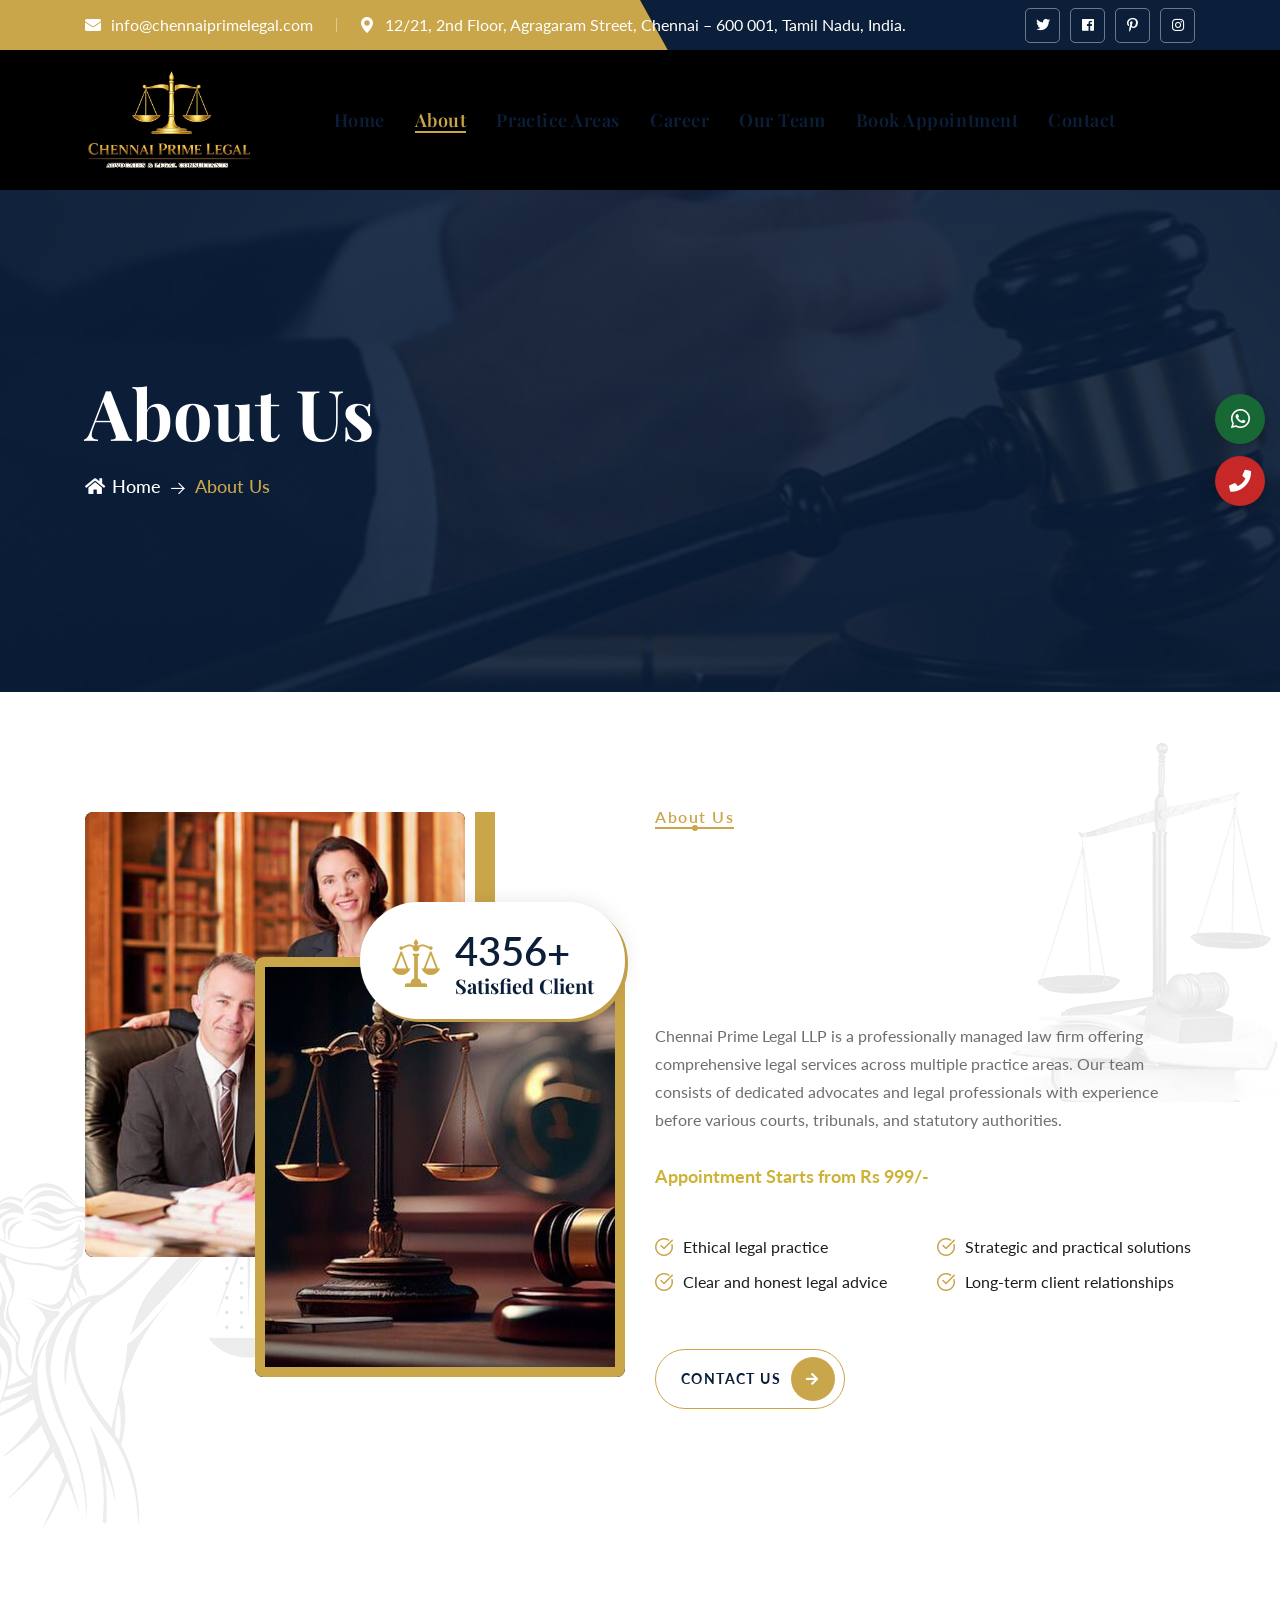
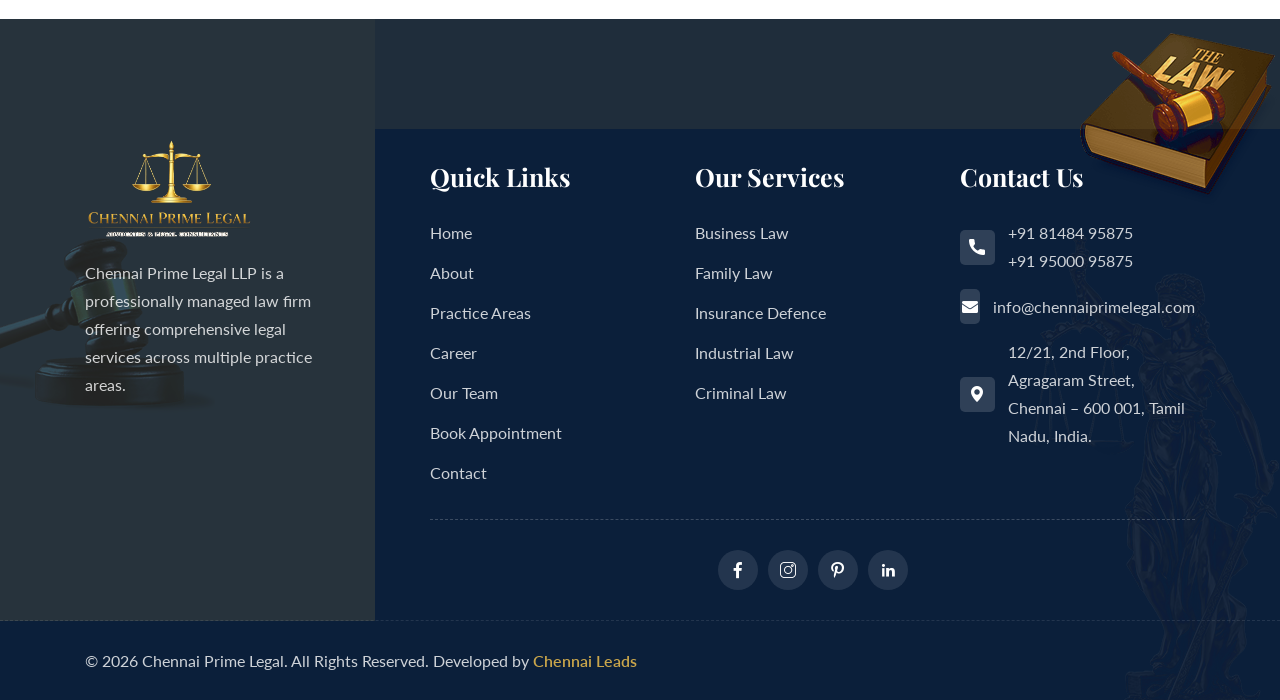
==== commit 8dd7e74b: "Update about.html" ====
--- a/about.html
+++ b/about.html
@@ -8,11 +8,11 @@
     <meta name="viewport" content="width=device-width, initial-scale=1.0" />
      <title> Chennai Prime Legal </title>
     <!-- favicons Icons -->
-    <link rel="apple-touch-icon" sizes="180x180" href="assets/images/favicon.ico" />
-    <link rel="icon" type="image/png" sizes="32x32" href="assets/images/favicon.ico" />
-    <link rel="icon" type="image/png" sizes="16x16" href="assets/images/favicon.ico" />
-    <link rel="manifest" href="assets/images/favicon.ico" />
-    <meta name="description" content="Judges HTML 5 Template " />
+    <link rel="apple-touch-icon" sizes="180x180" href="assets/images/icon.ico" />
+    <link rel="icon" type="image/png" sizes="32x32" href="assets/images/icon.ico" />
+    <link rel="icon" type="image/png" sizes="16x16" href="assets/images/icon.ico" />
+    <link rel="manifest" href="assets/images/icon.ico" />
+    <meta name="description" content="Prime Legal " />
 
     <!-- fonts -->
     <link rel="preconnect" href="https://fonts.googleapis.com/">
@@ -289,7 +289,7 @@
 
 
     <div class="page-wrapper">
-       <header class="main-header-three">
+          <header class="main-header-three">
             <div class="main-menu-three__top">
                 <div class="container">
                     <div class="main-menu-three__top-inner">
@@ -299,7 +299,7 @@
                                     <i class="icon-email"></i>
                                 </div>
                                 <div class="text">
-                                    <p><a href="mailto:chennaiprimelegal@gmail.com">chennaiprimelegal@gmail.com</a>
+                                    <p><a href="mailto:info@chennaiprimelegal.com">info@chennaiprimelegal.com</a>
                                     </p>
                                 </div>
                             </li>
@@ -326,12 +326,13 @@
                 </div>
             </div>
             <nav class="main-menu main-menu-three">
-                <div class="main-menu-three__wrapper">
-                    <div class="container">
-                        <div class="main-menu-three__wrapper-inner">
+                <div class="main-menu-three__wrapper"style="background-color:black;">
+                    <div class="container" >
+                        <div class="main-menu-three__wrapper-inner"
+                      >
                             <div class="main-menu-three__left">
                                 <div class="main-menu-three__logo">
-                                    <a href="index.html"><img src="assets/images/logo1.png" style="height:100px ;"
+                                    <a href="index.html"><img src="assets/images/logo2.jpeg" style="height:100px ;"
                                         alt=""></a>
                                 </div>
                             </div>
@@ -353,6 +354,10 @@
                                         <a href="career.html">Career</a>
                                        
                                     </li>
+                                     <li class="">
+                                        <a href="team.html">Our Team</a>
+                                       
+                                    </li>
                                       </li>
                                        <li class="">
                                         <a href="bookappointment.html">Book Appointment</a>
@@ -366,7 +371,7 @@
                             </div>
                             <div class="main-menu-three__right">
                                 <div class="main-menu-three__btn-box">
-                                    <a href="bookappointment.html" class="thm-btn">
+                                    <a href="bookappointment.html" class="thm-btn" style="color: #caa64b;">
                                         <span class="thm-btn-text">Book Appointment</span>
                                         <span class="thm-btn-icon-box">
                                             <i class="fas fa-arrow-right"></i></span>
@@ -486,7 +491,14 @@
     <span>Rights & Justice</span>
 </h2>
                             </div>
-                            <p class="about-one__text">Chennai Prime Legal LLP is a professionally managed law firm offering comprehensive legal services across multiple practice areas. Our team consists of dedicated advocates and legal professionals with experience before various courts, tribunals, and statutory authorities.
+                            <p class="about-one__text">
+                                Chennai Prime Legal LLP is a professionally managed law firm 
+                                offering comprehensive legal services across multiple practice areas. 
+                                Our team consists of dedicated advocates and legal professionals with
+                                 experience before various courts, tribunals, and statutory authorities.
+                                 <br><br><strong style="color:#ceb236; font-size:18px;">
+Appointment Starts from Rs 999/-
+</strong>
                             </p>
                               <div class="about-three__points-box">
                                 <ul class="about-three__points list-unstyled">
@@ -728,7 +740,7 @@
         <!--Blog One End-->
 
        <!--Site Footer Start-->
-        <footer class="site-footer">
+         <footer class="site-footer">
             <div class="site-footer__shape-1">
                 <img src="assets/images/shapes/site-footer-shape-1.png" alt="">
             </div>
@@ -745,7 +757,7 @@
                             <div class="footer-widget__column footer-widget__about">
                                 <div class="site-footer__bg-color"></div>
                                 <div class="footer-widget__logo">
-                                    <a href="index.html"><img src="assets/images/logo1.png" style="height: 100px;"
+                                    <a href="index.html"><img src="assets/images/logo3.png" style="height: 100px;"
                                         alt=""></a>
                                 </div>
                                 <p class="footer-widget__about-text">Chennai Prime Legal LLP is a professionally managed law 
@@ -797,6 +809,7 @@
                                                         <li><a href="about.html">About</a></li>
                                                         <li><a href="practise.html">Practice Areas </a></li>
                                                         <li><a href="career.html">Career</a></li>
+                                                        <li><a href="team.html">Our Team</a></li>
                                                         <li><a href="bookappointment.html">Book Appointment</a></li>
                                                         <li><a href="contact.html">Contact</a></li>
                                                     </ul>
@@ -840,7 +853,7 @@
                                                         <div class="content">
                                                             <!-- <p><a href="mailto:example@gmail.com">example@gmail.com</a>
                                                             </p> -->
-                                                            <p><a href="mailto:chennaiprimelegal@gmail.com">chennaiprimelegal@gmail.com</a>
+                                                            <p><a href="mailto:info@chennaiprimelegal.com">info@chennaiprimelegal.com</a>
                                                             </p>
                                                         </div>
                                                     </li>
@@ -895,26 +908,22 @@
 
 
 
+
     </div><!-- /.page-wrapper -->
 
 
-    <div class="mobile-nav__wrapper">
-        <div class="mobile-nav__overlay mobile-nav__toggler"></div>
+  <div class="mobile-nav__wrapper" >
+        <div class="mobile-nav__overlay mobile-nav__toggler" ></div>
         <!-- /.mobile-nav__overlay -->
-        <div class="mobile-nav__content">
+        <div class="mobile-nav__content" style="background-color: #000000;">
             <span class="mobile-nav__close mobile-nav__toggler"><i class="fa fa-times"></i></span>
 
             <div class="logo-box">
                 <a href="index.html" aria-label="logo image">
-                    <img src="assets/images/logo1.png" style="height: 100px;"
+                    <img src="assets/images/logo2.jpeg" style="height: 100px;"
                         alt="" /></a>
                         
-                                    <!-- <a href="bookappointment.html" class="thm-btn">
-                                        <span class="thm-btn-text" style="color: white;">
-                                            Book Appointment</span>
-                                        <span class="thm-btn-icon-box">
-                                            <i class="fas fa-arrow-right"></i></span>
-                                    </a> -->
+                                   
                                 
             </div>
             <!-- /.logo-box -->
@@ -925,7 +934,7 @@
             <ul class="mobile-nav__contact list-unstyled">
                 <li>
                     <i class="fa fa-envelope"></i>
-                    <a href="mailto:chennaiprimelegal@gmail.com">chennaiprimelegal@gmail.com</a>
+                    <a href="mailto:info@chennaiprimelegal.com">info@chennaiprimelegal.com</a>
                 </li>
                 <li>
                     <i class="fas fa-phone"></i>
@@ -1018,8 +1027,7 @@
 </script>
 
 
-    <!-- template js -->
-    <script src="assets/js/script.js"></script>
+   
 </body>
 
 
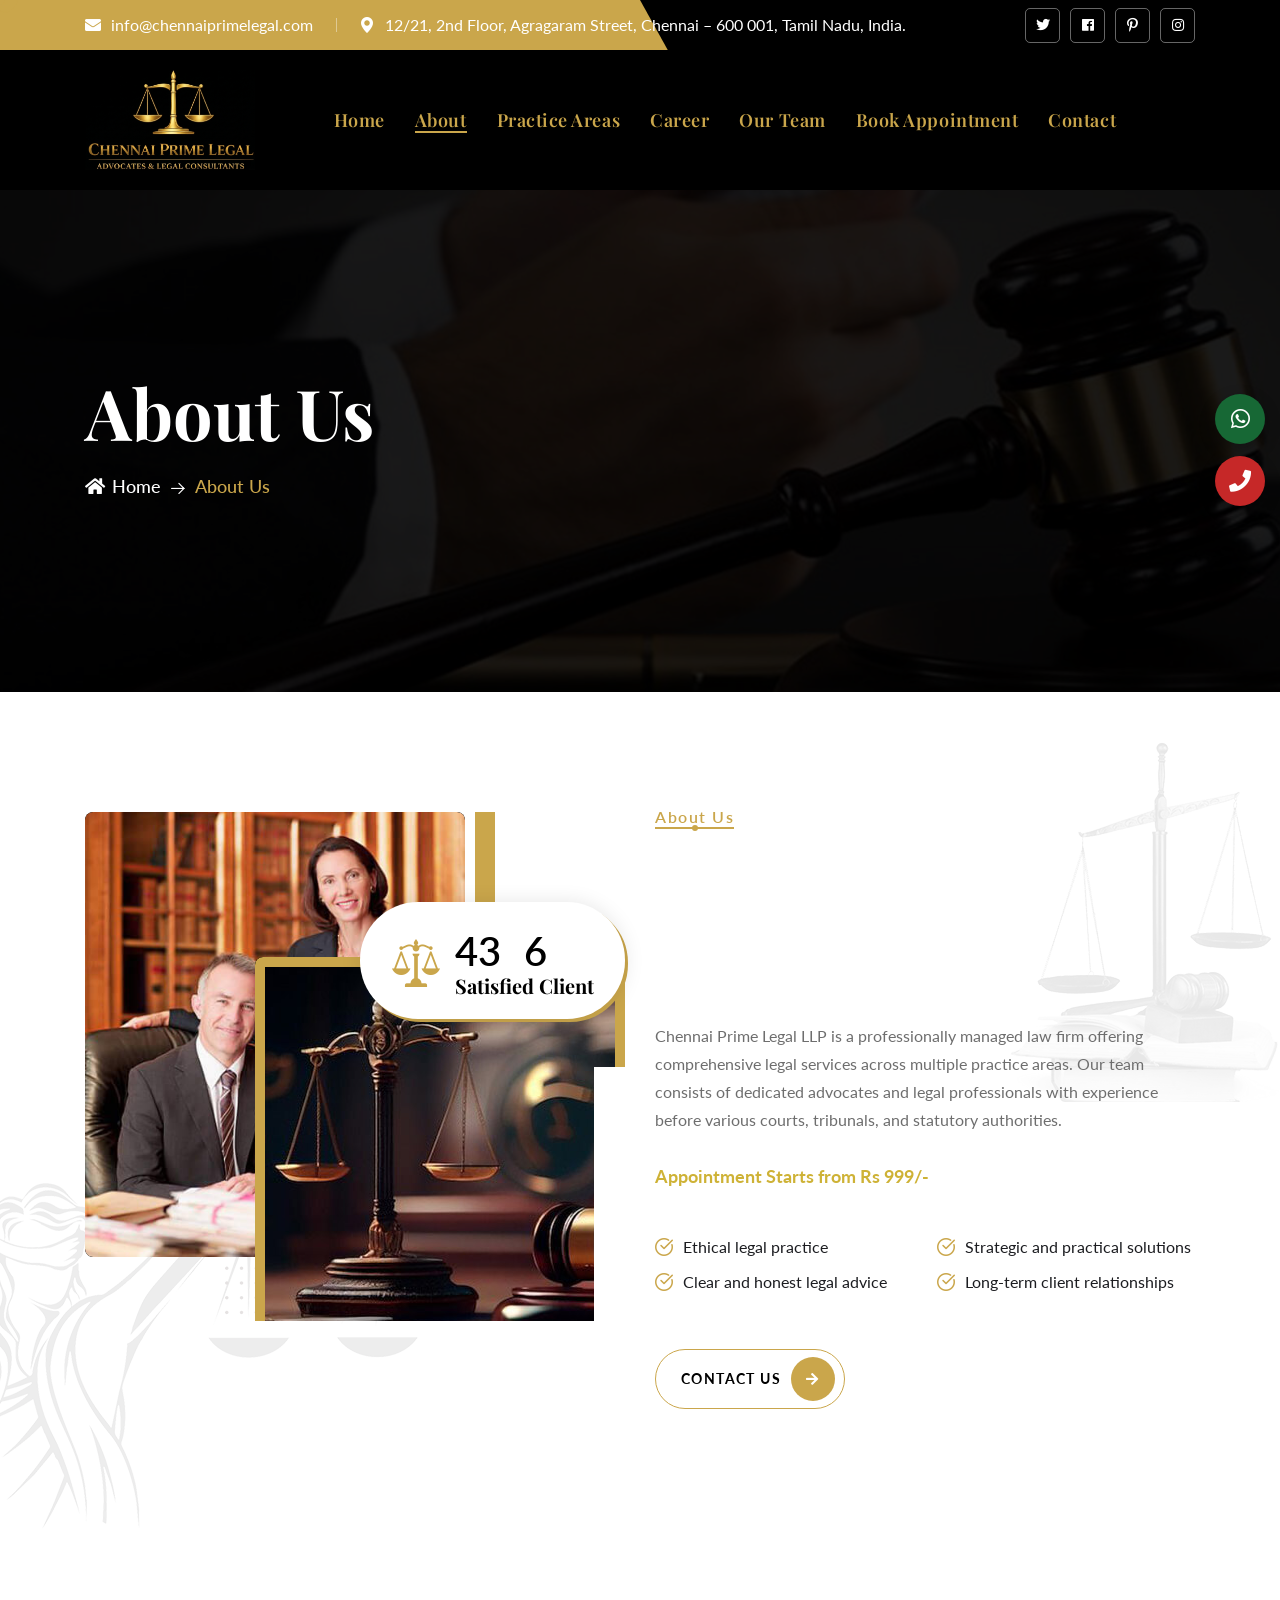
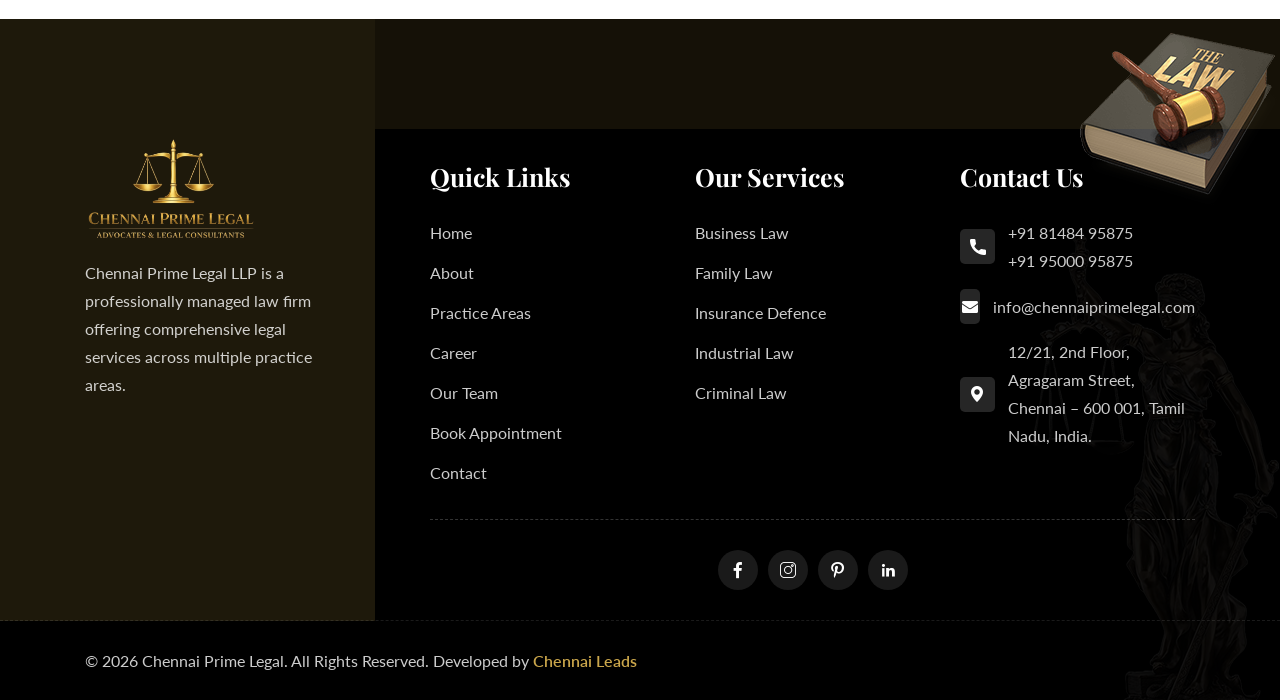
==== commit f0cf8e7c: "Update about.html" ====
--- a/about.html
+++ b/about.html
@@ -332,7 +332,7 @@
                       >
                             <div class="main-menu-three__left">
                                 <div class="main-menu-three__logo">
-                                    <a href="index.html"><img src="assets/images/logo2.jpeg" style="height:100px ;"
+                                    <a href="index.html"><img src="assets/images/logo.png" style="height:100px ;"
                                         alt=""></a>
                                 </div>
                             </div>
@@ -757,7 +757,7 @@
                             <div class="footer-widget__column footer-widget__about">
                                 <div class="site-footer__bg-color"></div>
                                 <div class="footer-widget__logo">
-                                    <a href="index.html"><img src="assets/images/logo3.png" style="height: 100px;"
+                                    <a href="index.html"><img src="assets/images/footer-logo.png" style="height: 100px;"
                                         alt=""></a>
                                 </div>
                                 <p class="footer-widget__about-text">Chennai Prime Legal LLP is a professionally managed law 
@@ -920,7 +920,7 @@
 
             <div class="logo-box">
                 <a href="index.html" aria-label="logo image">
-                    <img src="assets/images/logo2.jpeg" style="height: 100px;"
+                    <img src="assets/images/logo.png" style="height: 100px;"
                         alt="" /></a>
                         
                                    
--- a/assets/css/style.css
+++ b/assets/css/style.css
@@ -30,7 +30,7 @@
   --judges-base-rgb: 202, 166, 75;
 
   /* Dark Navy Blue (Logo Background) */
-  --judges-black: #0b1f3a;
+  --judges-black: #000000;
   --judges-black-rgb: 11, 31, 58;
 
   /* Light Background */
@@ -1686,7 +1686,7 @@
   -webkit-box-align: center;
   -ms-flex-align: center;
   align-items: center;
-  color: var(--judges-black);
+  color: #caa64b;
   position: relative;
   -webkit-transition: all 500ms ease;
   transition: all 500ms ease;
@@ -3113,7 +3113,7 @@
 
 .main-menu-three .main-menu__list>li>a,
 .stricky-header.main-menu-three .main-menu__list>li>a {
-  color: var(--judges-black);
+  color: #caa64b;
 }
 
 .main-menu-three .main-menu__list>li.dropdown>a:after {
@@ -3149,4 +3149,4 @@
 
 /*--------------------------------------------------------------
 # End All Css
---------------------------------------------------------------*/+--------------------------------------------------------------*/
